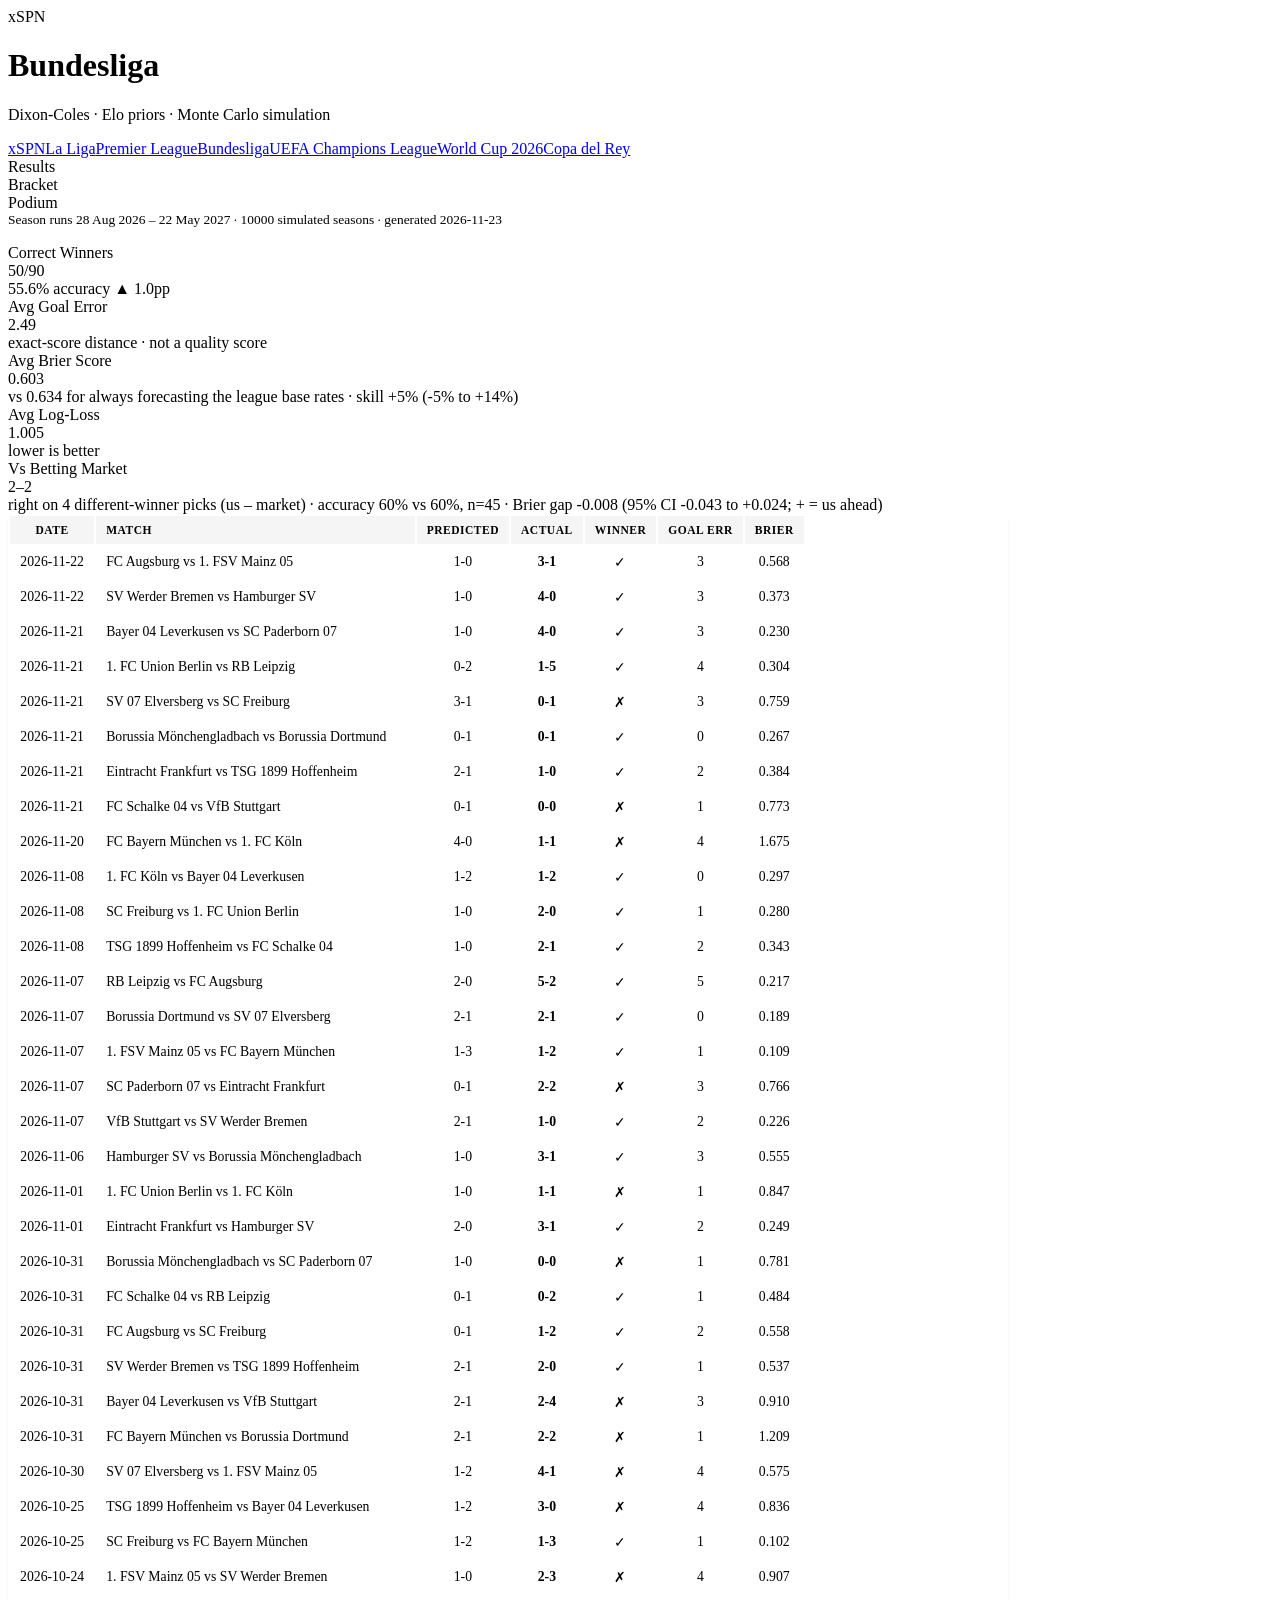
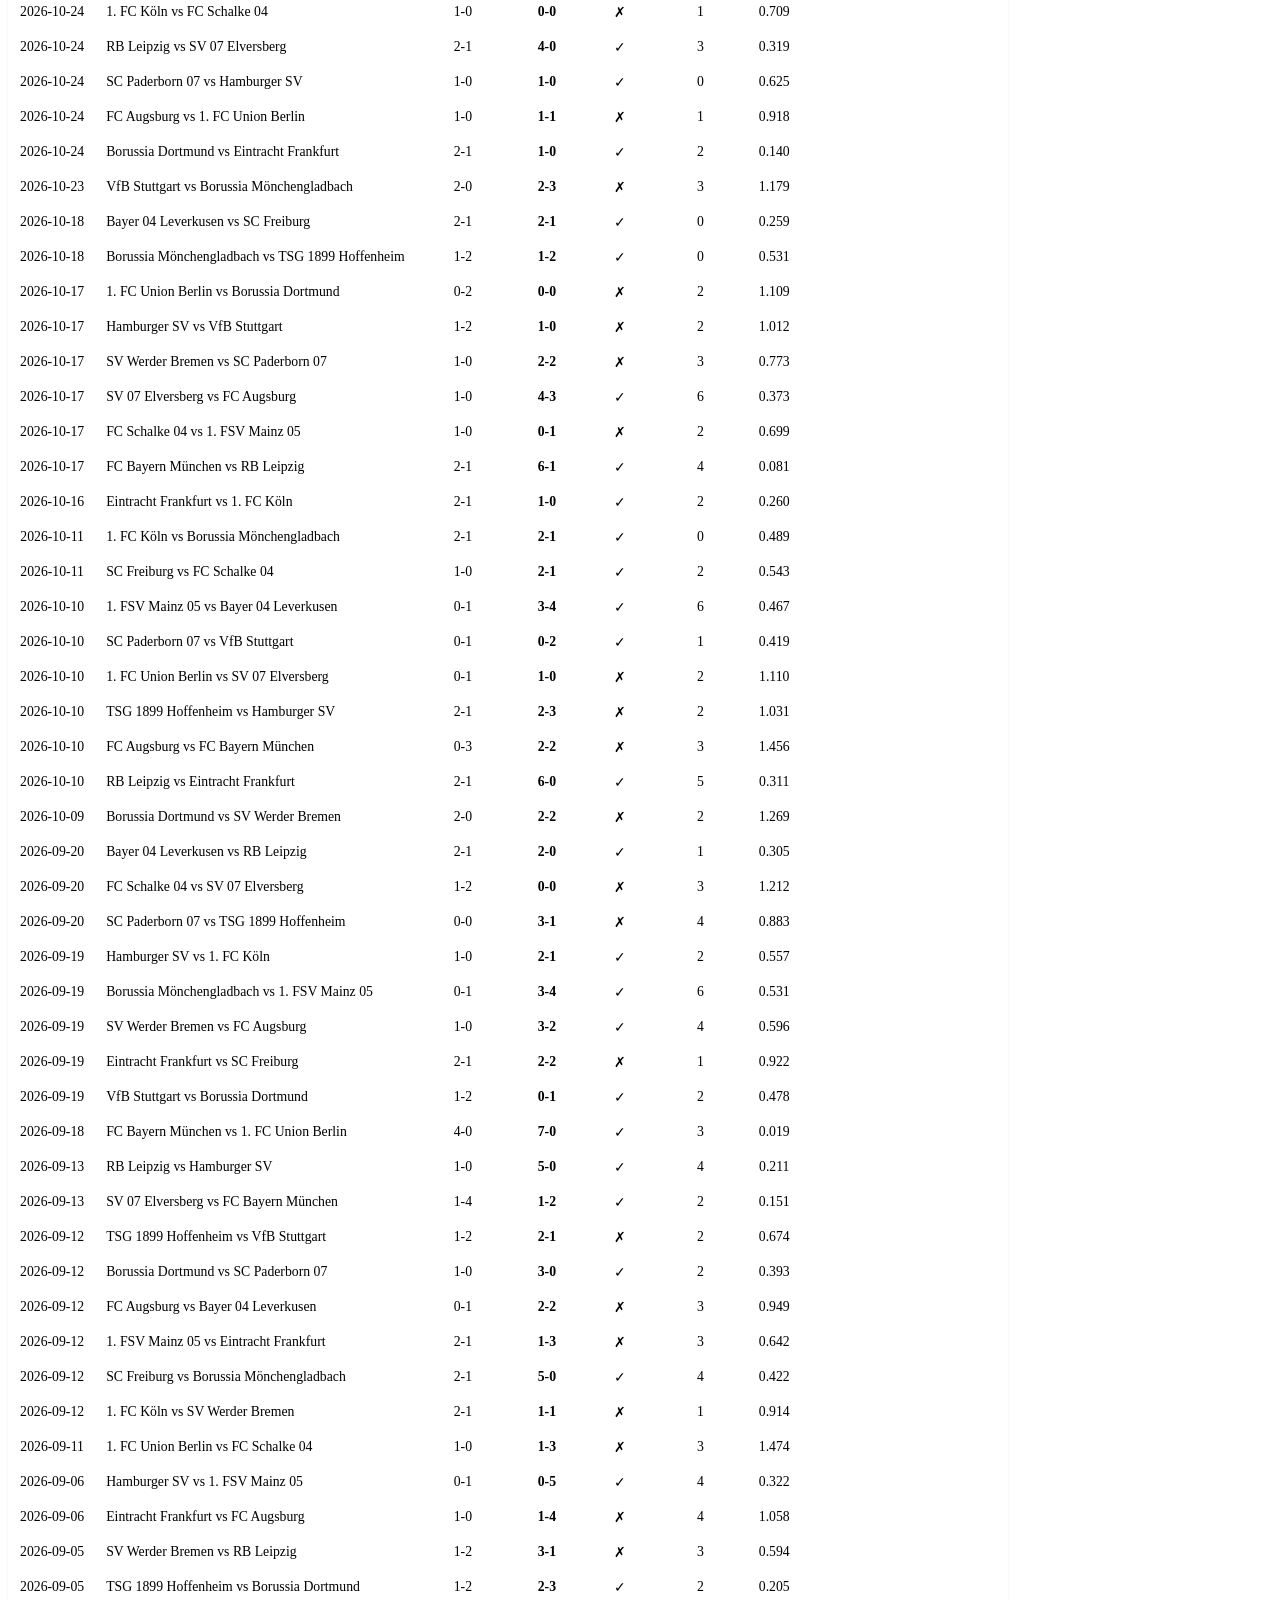
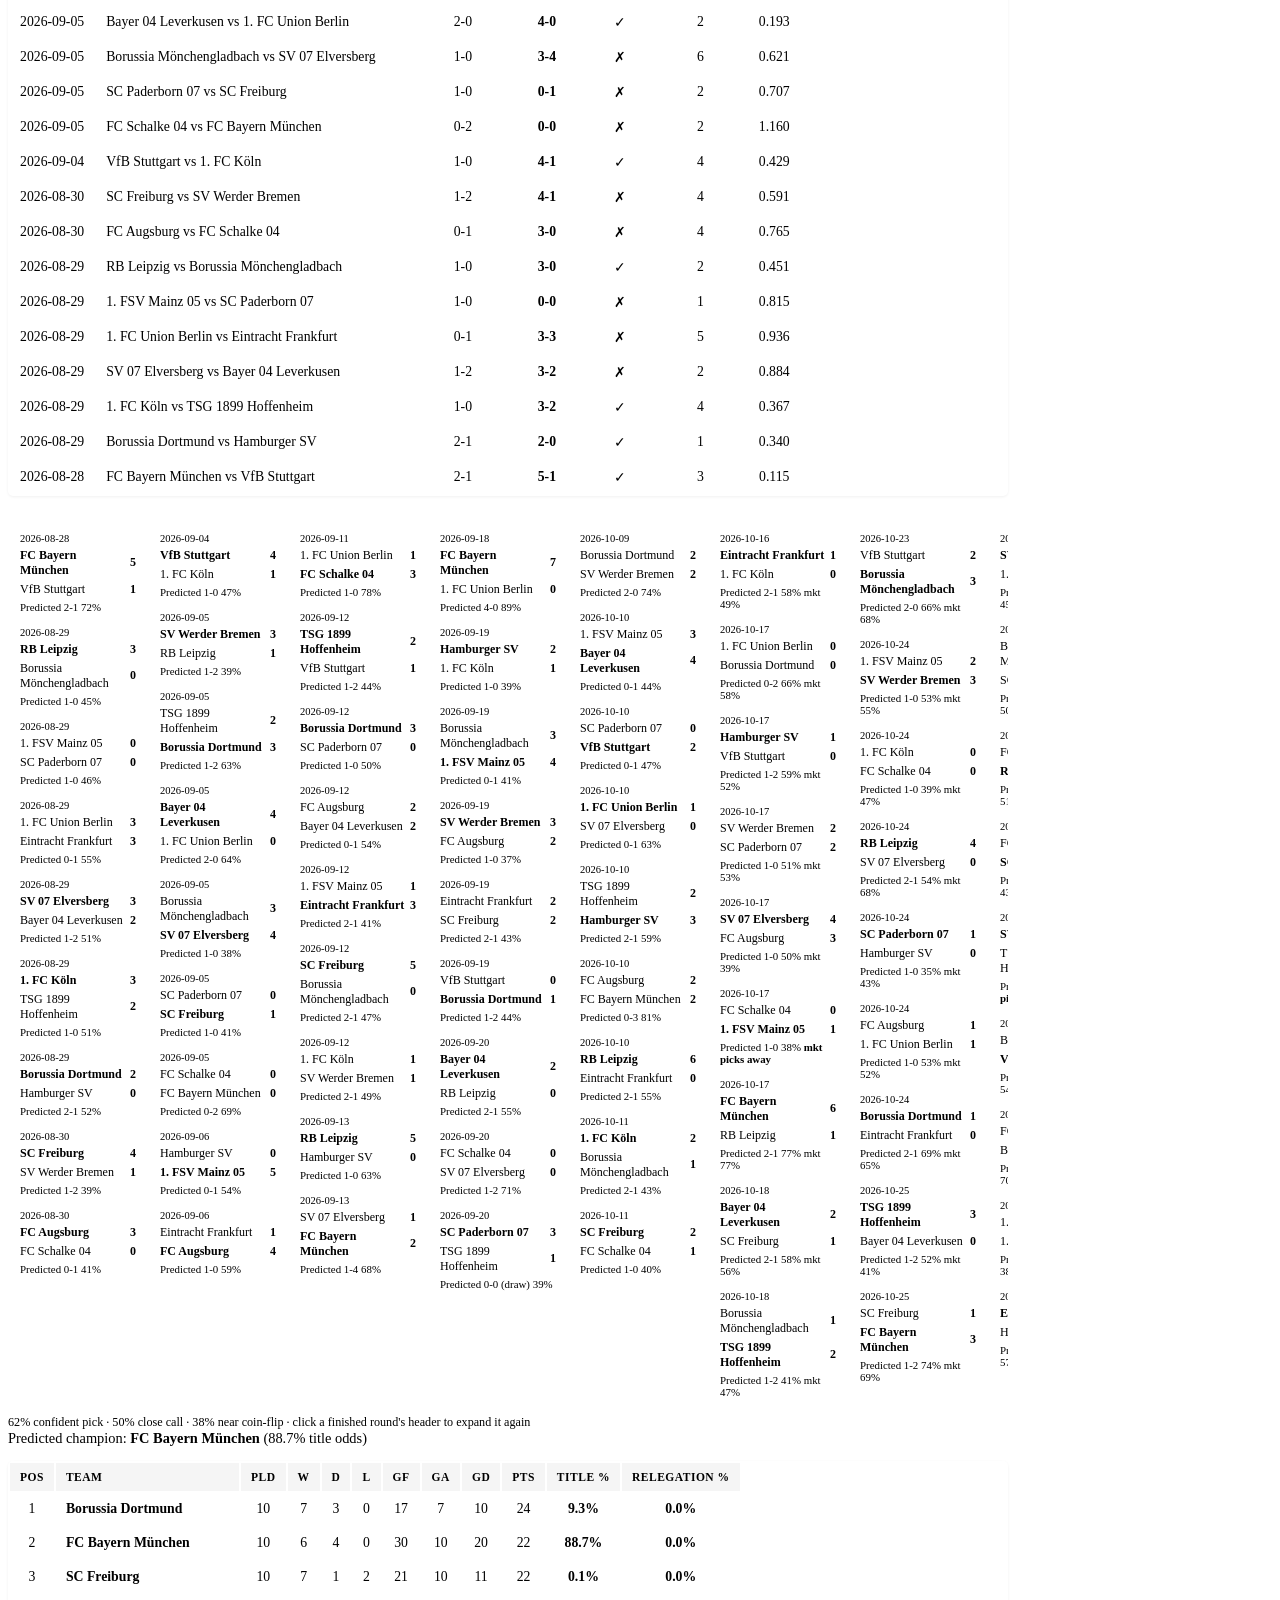
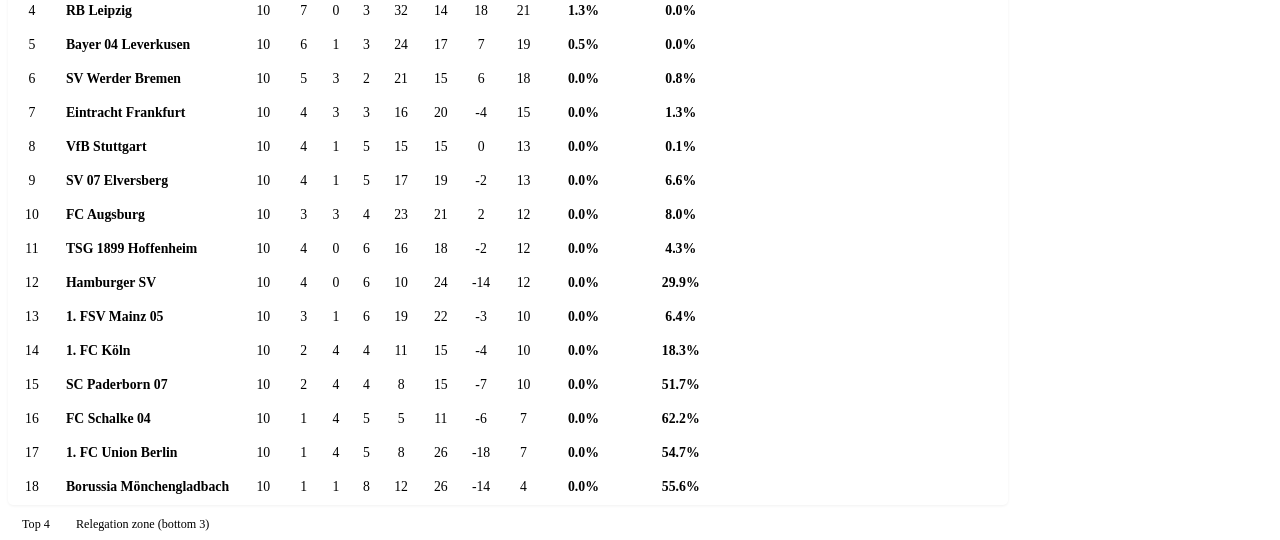
==== competitions/bundesliga/index.html @ 2b4303cc "Auto-update bundesliga: 2026-11-23" ====
<!DOCTYPE html>
<html lang="en">
<head>
<meta charset="UTF-8">
<meta name="viewport" content="width=device-width,initial-scale=1">
<title>Bundesliga</title>
<link rel="preconnect" href="https://fonts.googleapis.com">
<link href="https://fonts.googleapis.com/css2?family=Barlow:wght@400;500;600;700&display=swap" rel="stylesheet">
<link rel="stylesheet" href="/xSPN/assets/xspn.css">
<style>
/* Page-specific overrides of the shared chrome (assets/xspn.css), plus
   everything unique to this page's table/bracket/podium layout. */
.pane{max-width:1000px}
.season-note{color:var(--muted);font-size:.84rem;margin-bottom:16px}
.champ-line{color:var(--muted);font-size:.9rem;margin-bottom:14px}
.champ-line strong{color:var(--red)}
.empty-note{padding:24px;text-align:center;color:var(--hint);font-size:.88rem}
th{background:#f5f5f5;color:var(--muted);font-size:.72rem;text-transform:uppercase;letter-spacing:.5px;padding:8px 10px;text-align:center;border-bottom:2px solid var(--border)}
th:nth-child(2){text-align:left}
td{padding:8px 10px;border-bottom:1px solid var(--border);font-size:.86rem;text-align:center}
td:nth-child(2){text-align:left;font-weight:600}
tbody tr:last-child td{border-bottom:none}
tbody tr:hover td{background:#fafafa}
.standings-card,.results-card{background:var(--card);border:1px solid var(--border);border-radius:5px;box-shadow:0 1px 3px rgba(0,0,0,.06);overflow:hidden}
.standings-card tbody tr:nth-child(-n+4) td:nth-child(2){border-left:3px solid var(--win)}
.standings-card tbody tr:nth-last-child(-n+3) td:nth-child(2){border-left:3px solid var(--red)}
.odds{font-weight:600}
.legend{margin-top:12px;font-size:.76rem;color:var(--muted)}
.swatch{display:inline-block;width:10px;height:10px;margin-right:4px;border-radius:2px}
.hint{color:var(--hint) !important}
.center{text-align:center}
.strong{font-weight:700}
.results-card td:nth-child(2){font-weight:400}
.bracket-wrap{overflow-x:auto}
.bracket{display:flex;gap:0;min-width:860px}
.br-col{display:flex;flex-direction:column;flex:1;padding:0 5px;min-width:130px}
.br-title{text-align:center;font-size:.7rem;font-weight:600;color:#fff;text-transform:uppercase;letter-spacing:.8px;padding:6px 0;background:var(--red);border-radius:3px;margin-bottom:8px}
.br-matches{display:flex;flex-direction:column;gap:4px}
.bm{background:var(--card);border:1px solid var(--border);border-radius:3px;padding:5px 7px;font-size:.75rem}
.bm-date{font-size:.66rem;color:var(--hint);margin-bottom:2px}
.bm-t{display:flex;align-items:center;gap:3px;padding:2px 0}
.bm-t.win{color:var(--dark);font-weight:600}
.bm-t.lose{color:var(--hint)}
.bm-sc{margin-left:auto;font-weight:600}
.bm-pct{font-size:.68rem;color:var(--muted);padding-top:2px}
</style>
</head>
<body>
<header>
  <div class="xspn-logo">x<span>SPN</span></div>
  <div class="hdr-text">
    <h1>Bundesliga</h1>
    <p>Dixon-Coles &middot; Elo priors &middot; Monte Carlo simulation</p>
  </div>
</header>
<nav class="xspn-nav"><a href="/xSPN/">xSPN</a><a href="/xSPN/competitions/la_liga/">La Liga</a><a href="/xSPN/competitions/premier_league/">Premier League</a><a href="/xSPN/competitions/bundesliga/" class="active">Bundesliga</a><a href="/xSPN/competitions/champions_league/">UEFA Champions League</a><a href="/xSPN/competitions/world_cup_2026/">World Cup 2026</a><a href="/xSPN/competitions/copa_del_rey/">Copa del Rey</a></nav>
<div class="tabs" role="tablist" aria-label="Page sections">
  <div class="tab active" role="tab" id="tabbtn-results" aria-selected="true" aria-controls="tab-results" tabindex="0">Results</div>
  <div class="tab" role="tab" id="tabbtn-bracket" aria-selected="false" aria-controls="tab-bracket" tabindex="-1">Bracket</div>
  <div class="tab" role="tab" id="tabbtn-podium" aria-selected="false" aria-controls="tab-podium" tabindex="-1">Podium</div>
</div>
<div id="tab-results" class="pane active" role="tabpanel" aria-labelledby="tabbtn-results" tabindex="0">
  <div class="season-note">Season runs 28 Aug 2026 &ndash; 22 May 2027 &middot; 10000 simulated seasons &middot; generated 2026-11-23</div>
  <div class="acc-cards"><div class="acc-card"><div class="acc-lbl">Correct Winners</div><div class="acc-val">50/90</div><div class="acc-sub">55.6% accuracy <span class="acc-trend acc-trend-up" title="Change from the last matchday">&#9650; 1.0pp</span></div></div><div class="acc-card"><div class="acc-lbl">Avg Goal Error</div><div class="acc-val" style="color:var(--muted)">2.49</div><div class="acc-sub">exact-score distance &middot; not a quality score</div></div><div class="acc-card"><div class="acc-lbl">Avg Brier Score</div><div class="acc-val">0.603</div><div class="acc-sub">vs 0.634 for always forecasting the league base rates &middot; skill +5% (-5% to +14%)</div></div><div class="acc-card"><div class="acc-lbl">Avg Log-Loss</div><div class="acc-val">1.005</div><div class="acc-sub">lower is better</div></div><div class="acc-card"><div class="acc-lbl">Vs Betting Market</div><div class="acc-val">2&#8211;2</div><div class="acc-sub">right on 4 different-winner picks (us &#8211; market) &middot; accuracy 60% vs 60%, n=45 &middot; Brier gap -0.008 (95% CI -0.043 to +0.024; + = us ahead)</div></div></div>
  <div class="results-card">
  <table>
    <thead><tr><th>Date</th><th>Match</th><th>Predicted</th><th>Actual</th><th>Winner</th><th>Goal&nbsp;Err</th><th>Brier</th></tr></thead>
    <tbody>
<tr><td class="hint">2026-11-22</td><td>FC Augsburg <span class="hint">vs</span> 1. FSV Mainz 05</td><td class="center hint">1-0</td><td class="center strong">3-1</td><td class="center"><span class="res-ok">&#10003;</span></td><td class="center hint" title="Exact-score distance |predicted − actual| — not a quality score; see Correct Winner / Brier for call quality">3</td><td class="center hint">0.568</td></tr>
<tr><td class="hint">2026-11-22</td><td>SV Werder Bremen <span class="hint">vs</span> Hamburger SV</td><td class="center hint">1-0</td><td class="center strong">4-0</td><td class="center"><span class="res-ok">&#10003;</span></td><td class="center hint" title="Exact-score distance |predicted − actual| — not a quality score; see Correct Winner / Brier for call quality">3</td><td class="center hint">0.373</td></tr>
<tr><td class="hint">2026-11-21</td><td>Bayer 04 Leverkusen <span class="hint">vs</span> SC Paderborn 07</td><td class="center hint">1-0</td><td class="center strong">4-0</td><td class="center"><span class="res-ok">&#10003;</span></td><td class="center hint" title="Exact-score distance |predicted − actual| — not a quality score; see Correct Winner / Brier for call quality">3</td><td class="center hint">0.230</td></tr>
<tr><td class="hint">2026-11-21</td><td>1. FC Union Berlin <span class="hint">vs</span> RB Leipzig</td><td class="center hint">0-2</td><td class="center strong">1-5</td><td class="center"><span class="res-ok">&#10003;</span></td><td class="center hint" title="Exact-score distance |predicted − actual| — not a quality score; see Correct Winner / Brier for call quality">4</td><td class="center hint">0.304</td></tr>
<tr><td class="hint">2026-11-21</td><td>SV 07 Elversberg <span class="hint">vs</span> SC Freiburg</td><td class="center hint">3-1</td><td class="center strong">0-1</td><td class="center"><span class="res-err">&#10007;</span></td><td class="center hint" title="Exact-score distance |predicted − actual| — not a quality score; see Correct Winner / Brier for call quality">3</td><td class="center hint">0.759</td></tr>
<tr><td class="hint">2026-11-21</td><td>Borussia Mönchengladbach <span class="hint">vs</span> Borussia Dortmund</td><td class="center hint">0-1</td><td class="center strong">0-1</td><td class="center"><span class="res-ok">&#10003;</span></td><td class="center hint" title="Exact-score distance |predicted − actual| — not a quality score; see Correct Winner / Brier for call quality">0</td><td class="center hint">0.267</td></tr>
<tr><td class="hint">2026-11-21</td><td>Eintracht Frankfurt <span class="hint">vs</span> TSG 1899 Hoffenheim</td><td class="center hint">2-1</td><td class="center strong">1-0</td><td class="center"><span class="res-ok">&#10003;</span></td><td class="center hint" title="Exact-score distance |predicted − actual| — not a quality score; see Correct Winner / Brier for call quality">2</td><td class="center hint">0.384</td></tr>
<tr><td class="hint">2026-11-21</td><td>FC Schalke 04 <span class="hint">vs</span> VfB Stuttgart</td><td class="center hint">0-1</td><td class="center strong">0-0</td><td class="center"><span class="res-err">&#10007;</span></td><td class="center hint" title="Exact-score distance |predicted − actual| — not a quality score; see Correct Winner / Brier for call quality">1</td><td class="center hint">0.773</td></tr>
<tr><td class="hint">2026-11-20</td><td>FC Bayern München <span class="hint">vs</span> 1. FC Köln</td><td class="center hint">4-0</td><td class="center strong">1-1</td><td class="center"><span class="res-err">&#10007;</span></td><td class="center hint" title="Exact-score distance |predicted − actual| — not a quality score; see Correct Winner / Brier for call quality">4</td><td class="center hint">1.675</td></tr>
<tr><td class="hint">2026-11-08</td><td>1. FC Köln <span class="hint">vs</span> Bayer 04 Leverkusen</td><td class="center hint">1-2</td><td class="center strong">1-2</td><td class="center"><span class="res-ok">&#10003;</span></td><td class="center hint" title="Exact-score distance |predicted − actual| — not a quality score; see Correct Winner / Brier for call quality">0</td><td class="center hint">0.297</td></tr>
<tr><td class="hint">2026-11-08</td><td>SC Freiburg <span class="hint">vs</span> 1. FC Union Berlin</td><td class="center hint">1-0</td><td class="center strong">2-0</td><td class="center"><span class="res-ok">&#10003;</span></td><td class="center hint" title="Exact-score distance |predicted − actual| — not a quality score; see Correct Winner / Brier for call quality">1</td><td class="center hint">0.280</td></tr>
<tr><td class="hint">2026-11-08</td><td>TSG 1899 Hoffenheim <span class="hint">vs</span> FC Schalke 04</td><td class="center hint">1-0</td><td class="center strong">2-1</td><td class="center"><span class="res-ok">&#10003;</span></td><td class="center hint" title="Exact-score distance |predicted − actual| — not a quality score; see Correct Winner / Brier for call quality">2</td><td class="center hint">0.343</td></tr>
<tr><td class="hint">2026-11-07</td><td>RB Leipzig <span class="hint">vs</span> FC Augsburg</td><td class="center hint">2-0</td><td class="center strong">5-2</td><td class="center"><span class="res-ok">&#10003;</span></td><td class="center hint" title="Exact-score distance |predicted − actual| — not a quality score; see Correct Winner / Brier for call quality">5</td><td class="center hint">0.217</td></tr>
<tr><td class="hint">2026-11-07</td><td>Borussia Dortmund <span class="hint">vs</span> SV 07 Elversberg</td><td class="center hint">2-1</td><td class="center strong">2-1</td><td class="center"><span class="res-ok">&#10003;</span></td><td class="center hint" title="Exact-score distance |predicted − actual| — not a quality score; see Correct Winner / Brier for call quality">0</td><td class="center hint">0.189</td></tr>
<tr><td class="hint">2026-11-07</td><td>1. FSV Mainz 05 <span class="hint">vs</span> FC Bayern München</td><td class="center hint">1-3</td><td class="center strong">1-2</td><td class="center"><span class="res-ok">&#10003;</span></td><td class="center hint" title="Exact-score distance |predicted − actual| — not a quality score; see Correct Winner / Brier for call quality">1</td><td class="center hint">0.109</td></tr>
<tr><td class="hint">2026-11-07</td><td>SC Paderborn 07 <span class="hint">vs</span> Eintracht Frankfurt</td><td class="center hint">0-1</td><td class="center strong">2-2</td><td class="center"><span class="res-err">&#10007;</span></td><td class="center hint" title="Exact-score distance |predicted − actual| — not a quality score; see Correct Winner / Brier for call quality">3</td><td class="center hint">0.766</td></tr>
<tr><td class="hint">2026-11-07</td><td>VfB Stuttgart <span class="hint">vs</span> SV Werder Bremen</td><td class="center hint">2-1</td><td class="center strong">1-0</td><td class="center"><span class="res-ok">&#10003;</span></td><td class="center hint" title="Exact-score distance |predicted − actual| — not a quality score; see Correct Winner / Brier for call quality">2</td><td class="center hint">0.226</td></tr>
<tr><td class="hint">2026-11-06</td><td>Hamburger SV <span class="hint">vs</span> Borussia Mönchengladbach</td><td class="center hint">1-0</td><td class="center strong">3-1</td><td class="center"><span class="res-ok">&#10003;</span></td><td class="center hint" title="Exact-score distance |predicted − actual| — not a quality score; see Correct Winner / Brier for call quality">3</td><td class="center hint">0.555</td></tr>
<tr><td class="hint">2026-11-01</td><td>1. FC Union Berlin <span class="hint">vs</span> 1. FC Köln</td><td class="center hint">1-0</td><td class="center strong">1-1</td><td class="center"><span class="res-err">&#10007;</span></td><td class="center hint" title="Exact-score distance |predicted − actual| — not a quality score; see Correct Winner / Brier for call quality">1</td><td class="center hint">0.847</td></tr>
<tr><td class="hint">2026-11-01</td><td>Eintracht Frankfurt <span class="hint">vs</span> Hamburger SV</td><td class="center hint">2-0</td><td class="center strong">3-1</td><td class="center"><span class="res-ok">&#10003;</span></td><td class="center hint" title="Exact-score distance |predicted − actual| — not a quality score; see Correct Winner / Brier for call quality">2</td><td class="center hint">0.249</td></tr>
<tr><td class="hint">2026-10-31</td><td>Borussia Mönchengladbach <span class="hint">vs</span> SC Paderborn 07</td><td class="center hint">1-0</td><td class="center strong">0-0</td><td class="center"><span class="res-err">&#10007;</span></td><td class="center hint" title="Exact-score distance |predicted − actual| — not a quality score; see Correct Winner / Brier for call quality">1</td><td class="center hint">0.781</td></tr>
<tr><td class="hint">2026-10-31</td><td>FC Schalke 04 <span class="hint">vs</span> RB Leipzig</td><td class="center hint">0-1</td><td class="center strong">0-2</td><td class="center"><span class="res-ok">&#10003;</span></td><td class="center hint" title="Exact-score distance |predicted − actual| — not a quality score; see Correct Winner / Brier for call quality">1</td><td class="center hint">0.484</td></tr>
<tr><td class="hint">2026-10-31</td><td>FC Augsburg <span class="hint">vs</span> SC Freiburg</td><td class="center hint">0-1</td><td class="center strong">1-2</td><td class="center"><span class="res-ok">&#10003;</span></td><td class="center hint" title="Exact-score distance |predicted − actual| — not a quality score; see Correct Winner / Brier for call quality">2</td><td class="center hint">0.558</td></tr>
<tr><td class="hint">2026-10-31</td><td>SV Werder Bremen <span class="hint">vs</span> TSG 1899 Hoffenheim</td><td class="center hint">2-1</td><td class="center strong">2-0</td><td class="center"><span class="res-ok">&#10003;</span></td><td class="center hint" title="Exact-score distance |predicted − actual| — not a quality score; see Correct Winner / Brier for call quality">1</td><td class="center hint">0.537</td></tr>
<tr><td class="hint">2026-10-31</td><td>Bayer 04 Leverkusen <span class="hint">vs</span> VfB Stuttgart</td><td class="center hint">2-1</td><td class="center strong">2-4</td><td class="center"><span class="res-err">&#10007;</span></td><td class="center hint" title="Exact-score distance |predicted − actual| — not a quality score; see Correct Winner / Brier for call quality">3</td><td class="center hint">0.910</td></tr>
<tr><td class="hint">2026-10-31</td><td>FC Bayern München <span class="hint">vs</span> Borussia Dortmund</td><td class="center hint">2-1</td><td class="center strong">2-2</td><td class="center"><span class="res-err">&#10007;</span></td><td class="center hint" title="Exact-score distance |predicted − actual| — not a quality score; see Correct Winner / Brier for call quality">1</td><td class="center hint">1.209</td></tr>
<tr><td class="hint">2026-10-30</td><td>SV 07 Elversberg <span class="hint">vs</span> 1. FSV Mainz 05</td><td class="center hint">1-2</td><td class="center strong">4-1</td><td class="center"><span class="res-err">&#10007;</span></td><td class="center hint" title="Exact-score distance |predicted − actual| — not a quality score; see Correct Winner / Brier for call quality">4</td><td class="center hint">0.575</td></tr>
<tr><td class="hint">2026-10-25</td><td>TSG 1899 Hoffenheim <span class="hint">vs</span> Bayer 04 Leverkusen</td><td class="center hint">1-2</td><td class="center strong">3-0</td><td class="center"><span class="res-err">&#10007;</span></td><td class="center hint" title="Exact-score distance |predicted − actual| — not a quality score; see Correct Winner / Brier for call quality">4</td><td class="center hint">0.836</td></tr>
<tr><td class="hint">2026-10-25</td><td>SC Freiburg <span class="hint">vs</span> FC Bayern München</td><td class="center hint">1-2</td><td class="center strong">1-3</td><td class="center"><span class="res-ok">&#10003;</span></td><td class="center hint" title="Exact-score distance |predicted − actual| — not a quality score; see Correct Winner / Brier for call quality">1</td><td class="center hint">0.102</td></tr>
<tr><td class="hint">2026-10-24</td><td>1. FSV Mainz 05 <span class="hint">vs</span> SV Werder Bremen</td><td class="center hint">1-0</td><td class="center strong">2-3</td><td class="center"><span class="res-err">&#10007;</span></td><td class="center hint" title="Exact-score distance |predicted − actual| — not a quality score; see Correct Winner / Brier for call quality">4</td><td class="center hint">0.907</td></tr>
<tr><td class="hint">2026-10-24</td><td>1. FC Köln <span class="hint">vs</span> FC Schalke 04</td><td class="center hint">1-0</td><td class="center strong">0-0</td><td class="center"><span class="res-err">&#10007;</span></td><td class="center hint" title="Exact-score distance |predicted − actual| — not a quality score; see Correct Winner / Brier for call quality">1</td><td class="center hint">0.709</td></tr>
<tr><td class="hint">2026-10-24</td><td>RB Leipzig <span class="hint">vs</span> SV 07 Elversberg</td><td class="center hint">2-1</td><td class="center strong">4-0</td><td class="center"><span class="res-ok">&#10003;</span></td><td class="center hint" title="Exact-score distance |predicted − actual| — not a quality score; see Correct Winner / Brier for call quality">3</td><td class="center hint">0.319</td></tr>
<tr><td class="hint">2026-10-24</td><td>SC Paderborn 07 <span class="hint">vs</span> Hamburger SV</td><td class="center hint">1-0</td><td class="center strong">1-0</td><td class="center"><span class="res-ok">&#10003;</span></td><td class="center hint" title="Exact-score distance |predicted − actual| — not a quality score; see Correct Winner / Brier for call quality">0</td><td class="center hint">0.625</td></tr>
<tr><td class="hint">2026-10-24</td><td>FC Augsburg <span class="hint">vs</span> 1. FC Union Berlin</td><td class="center hint">1-0</td><td class="center strong">1-1</td><td class="center"><span class="res-err">&#10007;</span></td><td class="center hint" title="Exact-score distance |predicted − actual| — not a quality score; see Correct Winner / Brier for call quality">1</td><td class="center hint">0.918</td></tr>
<tr><td class="hint">2026-10-24</td><td>Borussia Dortmund <span class="hint">vs</span> Eintracht Frankfurt</td><td class="center hint">2-1</td><td class="center strong">1-0</td><td class="center"><span class="res-ok">&#10003;</span></td><td class="center hint" title="Exact-score distance |predicted − actual| — not a quality score; see Correct Winner / Brier for call quality">2</td><td class="center hint">0.140</td></tr>
<tr><td class="hint">2026-10-23</td><td>VfB Stuttgart <span class="hint">vs</span> Borussia Mönchengladbach</td><td class="center hint">2-0</td><td class="center strong">2-3</td><td class="center"><span class="res-err">&#10007;</span></td><td class="center hint" title="Exact-score distance |predicted − actual| — not a quality score; see Correct Winner / Brier for call quality">3</td><td class="center hint">1.179</td></tr>
<tr><td class="hint">2026-10-18</td><td>Bayer 04 Leverkusen <span class="hint">vs</span> SC Freiburg</td><td class="center hint">2-1</td><td class="center strong">2-1</td><td class="center"><span class="res-ok">&#10003;</span></td><td class="center hint" title="Exact-score distance |predicted − actual| — not a quality score; see Correct Winner / Brier for call quality">0</td><td class="center hint">0.259</td></tr>
<tr><td class="hint">2026-10-18</td><td>Borussia Mönchengladbach <span class="hint">vs</span> TSG 1899 Hoffenheim</td><td class="center hint">1-2</td><td class="center strong">1-2</td><td class="center"><span class="res-ok">&#10003;</span></td><td class="center hint" title="Exact-score distance |predicted − actual| — not a quality score; see Correct Winner / Brier for call quality">0</td><td class="center hint">0.531</td></tr>
<tr><td class="hint">2026-10-17</td><td>1. FC Union Berlin <span class="hint">vs</span> Borussia Dortmund</td><td class="center hint">0-2</td><td class="center strong">0-0</td><td class="center"><span class="res-err">&#10007;</span></td><td class="center hint" title="Exact-score distance |predicted − actual| — not a quality score; see Correct Winner / Brier for call quality">2</td><td class="center hint">1.109</td></tr>
<tr><td class="hint">2026-10-17</td><td>Hamburger SV <span class="hint">vs</span> VfB Stuttgart</td><td class="center hint">1-2</td><td class="center strong">1-0</td><td class="center"><span class="res-err">&#10007;</span></td><td class="center hint" title="Exact-score distance |predicted − actual| — not a quality score; see Correct Winner / Brier for call quality">2</td><td class="center hint">1.012</td></tr>
<tr><td class="hint">2026-10-17</td><td>SV Werder Bremen <span class="hint">vs</span> SC Paderborn 07</td><td class="center hint">1-0</td><td class="center strong">2-2</td><td class="center"><span class="res-err">&#10007;</span></td><td class="center hint" title="Exact-score distance |predicted − actual| — not a quality score; see Correct Winner / Brier for call quality">3</td><td class="center hint">0.773</td></tr>
<tr><td class="hint">2026-10-17</td><td>SV 07 Elversberg <span class="hint">vs</span> FC Augsburg</td><td class="center hint">1-0</td><td class="center strong">4-3</td><td class="center"><span class="res-ok">&#10003;</span></td><td class="center hint" title="Exact-score distance |predicted − actual| — not a quality score; see Correct Winner / Brier for call quality">6</td><td class="center hint">0.373</td></tr>
<tr><td class="hint">2026-10-17</td><td>FC Schalke 04 <span class="hint">vs</span> 1. FSV Mainz 05</td><td class="center hint">1-0</td><td class="center strong">0-1</td><td class="center"><span class="res-err">&#10007;</span></td><td class="center hint" title="Exact-score distance |predicted − actual| — not a quality score; see Correct Winner / Brier for call quality">2</td><td class="center hint">0.699</td></tr>
<tr><td class="hint">2026-10-17</td><td>FC Bayern München <span class="hint">vs</span> RB Leipzig</td><td class="center hint">2-1</td><td class="center strong">6-1</td><td class="center"><span class="res-ok">&#10003;</span></td><td class="center hint" title="Exact-score distance |predicted − actual| — not a quality score; see Correct Winner / Brier for call quality">4</td><td class="center hint">0.081</td></tr>
<tr><td class="hint">2026-10-16</td><td>Eintracht Frankfurt <span class="hint">vs</span> 1. FC Köln</td><td class="center hint">2-1</td><td class="center strong">1-0</td><td class="center"><span class="res-ok">&#10003;</span></td><td class="center hint" title="Exact-score distance |predicted − actual| — not a quality score; see Correct Winner / Brier for call quality">2</td><td class="center hint">0.260</td></tr>
<tr><td class="hint">2026-10-11</td><td>1. FC Köln <span class="hint">vs</span> Borussia Mönchengladbach</td><td class="center hint">2-1</td><td class="center strong">2-1</td><td class="center"><span class="res-ok">&#10003;</span></td><td class="center hint" title="Exact-score distance |predicted − actual| — not a quality score; see Correct Winner / Brier for call quality">0</td><td class="center hint">0.489</td></tr>
<tr><td class="hint">2026-10-11</td><td>SC Freiburg <span class="hint">vs</span> FC Schalke 04</td><td class="center hint">1-0</td><td class="center strong">2-1</td><td class="center"><span class="res-ok">&#10003;</span></td><td class="center hint" title="Exact-score distance |predicted − actual| — not a quality score; see Correct Winner / Brier for call quality">2</td><td class="center hint">0.543</td></tr>
<tr><td class="hint">2026-10-10</td><td>1. FSV Mainz 05 <span class="hint">vs</span> Bayer 04 Leverkusen</td><td class="center hint">0-1</td><td class="center strong">3-4</td><td class="center"><span class="res-ok">&#10003;</span></td><td class="center hint" title="Exact-score distance |predicted − actual| — not a quality score; see Correct Winner / Brier for call quality">6</td><td class="center hint">0.467</td></tr>
<tr><td class="hint">2026-10-10</td><td>SC Paderborn 07 <span class="hint">vs</span> VfB Stuttgart</td><td class="center hint">0-1</td><td class="center strong">0-2</td><td class="center"><span class="res-ok">&#10003;</span></td><td class="center hint" title="Exact-score distance |predicted − actual| — not a quality score; see Correct Winner / Brier for call quality">1</td><td class="center hint">0.419</td></tr>
<tr><td class="hint">2026-10-10</td><td>1. FC Union Berlin <span class="hint">vs</span> SV 07 Elversberg</td><td class="center hint">0-1</td><td class="center strong">1-0</td><td class="center"><span class="res-err">&#10007;</span></td><td class="center hint" title="Exact-score distance |predicted − actual| — not a quality score; see Correct Winner / Brier for call quality">2</td><td class="center hint">1.110</td></tr>
<tr><td class="hint">2026-10-10</td><td>TSG 1899 Hoffenheim <span class="hint">vs</span> Hamburger SV</td><td class="center hint">2-1</td><td class="center strong">2-3</td><td class="center"><span class="res-err">&#10007;</span></td><td class="center hint" title="Exact-score distance |predicted − actual| — not a quality score; see Correct Winner / Brier for call quality">2</td><td class="center hint">1.031</td></tr>
<tr><td class="hint">2026-10-10</td><td>FC Augsburg <span class="hint">vs</span> FC Bayern München</td><td class="center hint">0-3</td><td class="center strong">2-2</td><td class="center"><span class="res-err">&#10007;</span></td><td class="center hint" title="Exact-score distance |predicted − actual| — not a quality score; see Correct Winner / Brier for call quality">3</td><td class="center hint">1.456</td></tr>
<tr><td class="hint">2026-10-10</td><td>RB Leipzig <span class="hint">vs</span> Eintracht Frankfurt</td><td class="center hint">2-1</td><td class="center strong">6-0</td><td class="center"><span class="res-ok">&#10003;</span></td><td class="center hint" title="Exact-score distance |predicted − actual| — not a quality score; see Correct Winner / Brier for call quality">5</td><td class="center hint">0.311</td></tr>
<tr><td class="hint">2026-10-09</td><td>Borussia Dortmund <span class="hint">vs</span> SV Werder Bremen</td><td class="center hint">2-0</td><td class="center strong">2-2</td><td class="center"><span class="res-err">&#10007;</span></td><td class="center hint" title="Exact-score distance |predicted − actual| — not a quality score; see Correct Winner / Brier for call quality">2</td><td class="center hint">1.269</td></tr>
<tr><td class="hint">2026-09-20</td><td>Bayer 04 Leverkusen <span class="hint">vs</span> RB Leipzig</td><td class="center hint">2-1</td><td class="center strong">2-0</td><td class="center"><span class="res-ok">&#10003;</span></td><td class="center hint" title="Exact-score distance |predicted − actual| — not a quality score; see Correct Winner / Brier for call quality">1</td><td class="center hint">0.305</td></tr>
<tr><td class="hint">2026-09-20</td><td>FC Schalke 04 <span class="hint">vs</span> SV 07 Elversberg</td><td class="center hint">1-2</td><td class="center strong">0-0</td><td class="center"><span class="res-err">&#10007;</span></td><td class="center hint" title="Exact-score distance |predicted − actual| — not a quality score; see Correct Winner / Brier for call quality">3</td><td class="center hint">1.212</td></tr>
<tr><td class="hint">2026-09-20</td><td>SC Paderborn 07 <span class="hint">vs</span> TSG 1899 Hoffenheim</td><td class="center hint">0-0</td><td class="center strong">3-1</td><td class="center"><span class="res-err">&#10007;</span></td><td class="center hint" title="Exact-score distance |predicted − actual| — not a quality score; see Correct Winner / Brier for call quality">4</td><td class="center hint">0.883</td></tr>
<tr><td class="hint">2026-09-19</td><td>Hamburger SV <span class="hint">vs</span> 1. FC Köln</td><td class="center hint">1-0</td><td class="center strong">2-1</td><td class="center"><span class="res-ok">&#10003;</span></td><td class="center hint" title="Exact-score distance |predicted − actual| — not a quality score; see Correct Winner / Brier for call quality">2</td><td class="center hint">0.557</td></tr>
<tr><td class="hint">2026-09-19</td><td>Borussia Mönchengladbach <span class="hint">vs</span> 1. FSV Mainz 05</td><td class="center hint">0-1</td><td class="center strong">3-4</td><td class="center"><span class="res-ok">&#10003;</span></td><td class="center hint" title="Exact-score distance |predicted − actual| — not a quality score; see Correct Winner / Brier for call quality">6</td><td class="center hint">0.531</td></tr>
<tr><td class="hint">2026-09-19</td><td>SV Werder Bremen <span class="hint">vs</span> FC Augsburg</td><td class="center hint">1-0</td><td class="center strong">3-2</td><td class="center"><span class="res-ok">&#10003;</span></td><td class="center hint" title="Exact-score distance |predicted − actual| — not a quality score; see Correct Winner / Brier for call quality">4</td><td class="center hint">0.596</td></tr>
<tr><td class="hint">2026-09-19</td><td>Eintracht Frankfurt <span class="hint">vs</span> SC Freiburg</td><td class="center hint">2-1</td><td class="center strong">2-2</td><td class="center"><span class="res-err">&#10007;</span></td><td class="center hint" title="Exact-score distance |predicted − actual| — not a quality score; see Correct Winner / Brier for call quality">1</td><td class="center hint">0.922</td></tr>
<tr><td class="hint">2026-09-19</td><td>VfB Stuttgart <span class="hint">vs</span> Borussia Dortmund</td><td class="center hint">1-2</td><td class="center strong">0-1</td><td class="center"><span class="res-ok">&#10003;</span></td><td class="center hint" title="Exact-score distance |predicted − actual| — not a quality score; see Correct Winner / Brier for call quality">2</td><td class="center hint">0.478</td></tr>
<tr><td class="hint">2026-09-18</td><td>FC Bayern München <span class="hint">vs</span> 1. FC Union Berlin</td><td class="center hint">4-0</td><td class="center strong">7-0</td><td class="center"><span class="res-ok">&#10003;</span></td><td class="center hint" title="Exact-score distance |predicted − actual| — not a quality score; see Correct Winner / Brier for call quality">3</td><td class="center hint">0.019</td></tr>
<tr><td class="hint">2026-09-13</td><td>RB Leipzig <span class="hint">vs</span> Hamburger SV</td><td class="center hint">1-0</td><td class="center strong">5-0</td><td class="center"><span class="res-ok">&#10003;</span></td><td class="center hint" title="Exact-score distance |predicted − actual| — not a quality score; see Correct Winner / Brier for call quality">4</td><td class="center hint">0.211</td></tr>
<tr><td class="hint">2026-09-13</td><td>SV 07 Elversberg <span class="hint">vs</span> FC Bayern München</td><td class="center hint">1-4</td><td class="center strong">1-2</td><td class="center"><span class="res-ok">&#10003;</span></td><td class="center hint" title="Exact-score distance |predicted − actual| — not a quality score; see Correct Winner / Brier for call quality">2</td><td class="center hint">0.151</td></tr>
<tr><td class="hint">2026-09-12</td><td>TSG 1899 Hoffenheim <span class="hint">vs</span> VfB Stuttgart</td><td class="center hint">1-2</td><td class="center strong">2-1</td><td class="center"><span class="res-err">&#10007;</span></td><td class="center hint" title="Exact-score distance |predicted − actual| — not a quality score; see Correct Winner / Brier for call quality">2</td><td class="center hint">0.674</td></tr>
<tr><td class="hint">2026-09-12</td><td>Borussia Dortmund <span class="hint">vs</span> SC Paderborn 07</td><td class="center hint">1-0</td><td class="center strong">3-0</td><td class="center"><span class="res-ok">&#10003;</span></td><td class="center hint" title="Exact-score distance |predicted − actual| — not a quality score; see Correct Winner / Brier for call quality">2</td><td class="center hint">0.393</td></tr>
<tr><td class="hint">2026-09-12</td><td>FC Augsburg <span class="hint">vs</span> Bayer 04 Leverkusen</td><td class="center hint">0-1</td><td class="center strong">2-2</td><td class="center"><span class="res-err">&#10007;</span></td><td class="center hint" title="Exact-score distance |predicted − actual| — not a quality score; see Correct Winner / Brier for call quality">3</td><td class="center hint">0.949</td></tr>
<tr><td class="hint">2026-09-12</td><td>1. FSV Mainz 05 <span class="hint">vs</span> Eintracht Frankfurt</td><td class="center hint">2-1</td><td class="center strong">1-3</td><td class="center"><span class="res-err">&#10007;</span></td><td class="center hint" title="Exact-score distance |predicted − actual| — not a quality score; see Correct Winner / Brier for call quality">3</td><td class="center hint">0.642</td></tr>
<tr><td class="hint">2026-09-12</td><td>SC Freiburg <span class="hint">vs</span> Borussia Mönchengladbach</td><td class="center hint">2-1</td><td class="center strong">5-0</td><td class="center"><span class="res-ok">&#10003;</span></td><td class="center hint" title="Exact-score distance |predicted − actual| — not a quality score; see Correct Winner / Brier for call quality">4</td><td class="center hint">0.422</td></tr>
<tr><td class="hint">2026-09-12</td><td>1. FC Köln <span class="hint">vs</span> SV Werder Bremen</td><td class="center hint">2-1</td><td class="center strong">1-1</td><td class="center"><span class="res-err">&#10007;</span></td><td class="center hint" title="Exact-score distance |predicted − actual| — not a quality score; see Correct Winner / Brier for call quality">1</td><td class="center hint">0.914</td></tr>
<tr><td class="hint">2026-09-11</td><td>1. FC Union Berlin <span class="hint">vs</span> FC Schalke 04</td><td class="center hint">1-0</td><td class="center strong">1-3</td><td class="center"><span class="res-err">&#10007;</span></td><td class="center hint" title="Exact-score distance |predicted − actual| — not a quality score; see Correct Winner / Brier for call quality">3</td><td class="center hint">1.474</td></tr>
<tr><td class="hint">2026-09-06</td><td>Hamburger SV <span class="hint">vs</span> 1. FSV Mainz 05</td><td class="center hint">0-1</td><td class="center strong">0-5</td><td class="center"><span class="res-ok">&#10003;</span></td><td class="center hint" title="Exact-score distance |predicted − actual| — not a quality score; see Correct Winner / Brier for call quality">4</td><td class="center hint">0.322</td></tr>
<tr><td class="hint">2026-09-06</td><td>Eintracht Frankfurt <span class="hint">vs</span> FC Augsburg</td><td class="center hint">1-0</td><td class="center strong">1-4</td><td class="center"><span class="res-err">&#10007;</span></td><td class="center hint" title="Exact-score distance |predicted − actual| — not a quality score; see Correct Winner / Brier for call quality">4</td><td class="center hint">1.058</td></tr>
<tr><td class="hint">2026-09-05</td><td>SV Werder Bremen <span class="hint">vs</span> RB Leipzig</td><td class="center hint">1-2</td><td class="center strong">3-1</td><td class="center"><span class="res-err">&#10007;</span></td><td class="center hint" title="Exact-score distance |predicted − actual| — not a quality score; see Correct Winner / Brier for call quality">3</td><td class="center hint">0.594</td></tr>
<tr><td class="hint">2026-09-05</td><td>TSG 1899 Hoffenheim <span class="hint">vs</span> Borussia Dortmund</td><td class="center hint">1-2</td><td class="center strong">2-3</td><td class="center"><span class="res-ok">&#10003;</span></td><td class="center hint" title="Exact-score distance |predicted − actual| — not a quality score; see Correct Winner / Brier for call quality">2</td><td class="center hint">0.205</td></tr>
<tr><td class="hint">2026-09-05</td><td>Bayer 04 Leverkusen <span class="hint">vs</span> 1. FC Union Berlin</td><td class="center hint">2-0</td><td class="center strong">4-0</td><td class="center"><span class="res-ok">&#10003;</span></td><td class="center hint" title="Exact-score distance |predicted − actual| — not a quality score; see Correct Winner / Brier for call quality">2</td><td class="center hint">0.193</td></tr>
<tr><td class="hint">2026-09-05</td><td>Borussia Mönchengladbach <span class="hint">vs</span> SV 07 Elversberg</td><td class="center hint">1-0</td><td class="center strong">3-4</td><td class="center"><span class="res-err">&#10007;</span></td><td class="center hint" title="Exact-score distance |predicted − actual| — not a quality score; see Correct Winner / Brier for call quality">6</td><td class="center hint">0.621</td></tr>
<tr><td class="hint">2026-09-05</td><td>SC Paderborn 07 <span class="hint">vs</span> SC Freiburg</td><td class="center hint">1-0</td><td class="center strong">0-1</td><td class="center"><span class="res-err">&#10007;</span></td><td class="center hint" title="Exact-score distance |predicted − actual| — not a quality score; see Correct Winner / Brier for call quality">2</td><td class="center hint">0.707</td></tr>
<tr><td class="hint">2026-09-05</td><td>FC Schalke 04 <span class="hint">vs</span> FC Bayern München</td><td class="center hint">0-2</td><td class="center strong">0-0</td><td class="center"><span class="res-err">&#10007;</span></td><td class="center hint" title="Exact-score distance |predicted − actual| — not a quality score; see Correct Winner / Brier for call quality">2</td><td class="center hint">1.160</td></tr>
<tr><td class="hint">2026-09-04</td><td>VfB Stuttgart <span class="hint">vs</span> 1. FC Köln</td><td class="center hint">1-0</td><td class="center strong">4-1</td><td class="center"><span class="res-ok">&#10003;</span></td><td class="center hint" title="Exact-score distance |predicted − actual| — not a quality score; see Correct Winner / Brier for call quality">4</td><td class="center hint">0.429</td></tr>
<tr><td class="hint">2026-08-30</td><td>SC Freiburg <span class="hint">vs</span> SV Werder Bremen</td><td class="center hint">1-2</td><td class="center strong">4-1</td><td class="center"><span class="res-err">&#10007;</span></td><td class="center hint" title="Exact-score distance |predicted − actual| — not a quality score; see Correct Winner / Brier for call quality">4</td><td class="center hint">0.591</td></tr>
<tr><td class="hint">2026-08-30</td><td>FC Augsburg <span class="hint">vs</span> FC Schalke 04</td><td class="center hint">0-1</td><td class="center strong">3-0</td><td class="center"><span class="res-err">&#10007;</span></td><td class="center hint" title="Exact-score distance |predicted − actual| — not a quality score; see Correct Winner / Brier for call quality">4</td><td class="center hint">0.765</td></tr>
<tr><td class="hint">2026-08-29</td><td>RB Leipzig <span class="hint">vs</span> Borussia Mönchengladbach</td><td class="center hint">1-0</td><td class="center strong">3-0</td><td class="center"><span class="res-ok">&#10003;</span></td><td class="center hint" title="Exact-score distance |predicted − actual| — not a quality score; see Correct Winner / Brier for call quality">2</td><td class="center hint">0.451</td></tr>
<tr><td class="hint">2026-08-29</td><td>1. FSV Mainz 05 <span class="hint">vs</span> SC Paderborn 07</td><td class="center hint">1-0</td><td class="center strong">0-0</td><td class="center"><span class="res-err">&#10007;</span></td><td class="center hint" title="Exact-score distance |predicted − actual| — not a quality score; see Correct Winner / Brier for call quality">1</td><td class="center hint">0.815</td></tr>
<tr><td class="hint">2026-08-29</td><td>1. FC Union Berlin <span class="hint">vs</span> Eintracht Frankfurt</td><td class="center hint">0-1</td><td class="center strong">3-3</td><td class="center"><span class="res-err">&#10007;</span></td><td class="center hint" title="Exact-score distance |predicted − actual| — not a quality score; see Correct Winner / Brier for call quality">5</td><td class="center hint">0.936</td></tr>
<tr><td class="hint">2026-08-29</td><td>SV 07 Elversberg <span class="hint">vs</span> Bayer 04 Leverkusen</td><td class="center hint">1-2</td><td class="center strong">3-2</td><td class="center"><span class="res-err">&#10007;</span></td><td class="center hint" title="Exact-score distance |predicted − actual| — not a quality score; see Correct Winner / Brier for call quality">2</td><td class="center hint">0.884</td></tr>
<tr><td class="hint">2026-08-29</td><td>1. FC Köln <span class="hint">vs</span> TSG 1899 Hoffenheim</td><td class="center hint">1-0</td><td class="center strong">3-2</td><td class="center"><span class="res-ok">&#10003;</span></td><td class="center hint" title="Exact-score distance |predicted − actual| — not a quality score; see Correct Winner / Brier for call quality">4</td><td class="center hint">0.367</td></tr>
<tr><td class="hint">2026-08-29</td><td>Borussia Dortmund <span class="hint">vs</span> Hamburger SV</td><td class="center hint">2-1</td><td class="center strong">2-0</td><td class="center"><span class="res-ok">&#10003;</span></td><td class="center hint" title="Exact-score distance |predicted − actual| — not a quality score; see Correct Winner / Brier for call quality">1</td><td class="center hint">0.340</td></tr>
<tr><td class="hint">2026-08-28</td><td>FC Bayern München <span class="hint">vs</span> VfB Stuttgart</td><td class="center hint">2-1</td><td class="center strong">5-1</td><td class="center"><span class="res-ok">&#10003;</span></td><td class="center hint" title="Exact-score distance |predicted − actual| — not a quality score; see Correct Winner / Brier for call quality">3</td><td class="center hint">0.115</td></tr>
    </tbody>
  </table>
  </div>
</div>
<div id="tab-bracket" class="pane" role="tabpanel" aria-labelledby="tabbtn-bracket" tabindex="0">
<div class="bracket-wrap"><div class="bracket">
<div class="br-col done collapsed"><div class="br-title" role="button" tabindex="0" aria-expanded="false">Matchday 1</div><div class="br-matches">
<div class="bm"><div class="bm-date">2026-08-28</div><div class="bm-t win">FC Bayern München<span class="bm-sc">5</span></div><div class="bm-t lose">VfB Stuttgart<span class="bm-sc">1</span></div><div class="bm-pct hint">Predicted 2-1 <span class="conf conf-hi">72%</span></div></div>
<div class="bm"><div class="bm-date">2026-08-29</div><div class="bm-t win">RB Leipzig<span class="bm-sc">3</span></div><div class="bm-t lose">Borussia Mönchengladbach<span class="bm-sc">0</span></div><div class="bm-pct hint">Predicted 1-0 <span class="conf conf-mid">45%</span></div></div>
<div class="bm"><div class="bm-date">2026-08-29</div><div class="bm-t ">1. FSV Mainz 05<span class="bm-sc">0</span></div><div class="bm-t ">SC Paderborn 07<span class="bm-sc">0</span></div><div class="bm-pct hint">Predicted 1-0 <span class="conf conf-mid">46%</span></div></div>
<div class="bm"><div class="bm-date">2026-08-29</div><div class="bm-t ">1. FC Union Berlin<span class="bm-sc">3</span></div><div class="bm-t ">Eintracht Frankfurt<span class="bm-sc">3</span></div><div class="bm-pct hint">Predicted 0-1 <span class="conf conf-mid">55%</span></div></div>
<div class="bm"><div class="bm-date">2026-08-29</div><div class="bm-t win">SV 07 Elversberg<span class="bm-sc">3</span></div><div class="bm-t lose">Bayer 04 Leverkusen<span class="bm-sc">2</span></div><div class="bm-pct hint">Predicted 1-2 <span class="conf conf-mid">51%</span></div></div>
<div class="bm"><div class="bm-date">2026-08-29</div><div class="bm-t win">1. FC Köln<span class="bm-sc">3</span></div><div class="bm-t lose">TSG 1899 Hoffenheim<span class="bm-sc">2</span></div><div class="bm-pct hint">Predicted 1-0 <span class="conf conf-mid">51%</span></div></div>
<div class="bm"><div class="bm-date">2026-08-29</div><div class="bm-t win">Borussia Dortmund<span class="bm-sc">2</span></div><div class="bm-t lose">Hamburger SV<span class="bm-sc">0</span></div><div class="bm-pct hint">Predicted 2-1 <span class="conf conf-mid">52%</span></div></div>
<div class="bm"><div class="bm-date">2026-08-30</div><div class="bm-t win">SC Freiburg<span class="bm-sc">4</span></div><div class="bm-t lose">SV Werder Bremen<span class="bm-sc">1</span></div><div class="bm-pct hint">Predicted 1-2 <span class="conf conf-lo">39%</span></div></div>
<div class="bm"><div class="bm-date">2026-08-30</div><div class="bm-t win">FC Augsburg<span class="bm-sc">3</span></div><div class="bm-t lose">FC Schalke 04<span class="bm-sc">0</span></div><div class="bm-pct hint">Predicted 0-1 <span class="conf conf-lo">41%</span></div></div>
</div></div>
<div class="br-col done collapsed"><div class="br-title" role="button" tabindex="0" aria-expanded="false">Matchday 2</div><div class="br-matches">
<div class="bm"><div class="bm-date">2026-09-04</div><div class="bm-t win">VfB Stuttgart<span class="bm-sc">4</span></div><div class="bm-t lose">1. FC Köln<span class="bm-sc">1</span></div><div class="bm-pct hint">Predicted 1-0 <span class="conf conf-mid">47%</span></div></div>
<div class="bm"><div class="bm-date">2026-09-05</div><div class="bm-t win">SV Werder Bremen<span class="bm-sc">3</span></div><div class="bm-t lose">RB Leipzig<span class="bm-sc">1</span></div><div class="bm-pct hint">Predicted 1-2 <span class="conf conf-lo">39%</span></div></div>
<div class="bm"><div class="bm-date">2026-09-05</div><div class="bm-t lose">TSG 1899 Hoffenheim<span class="bm-sc">2</span></div><div class="bm-t win">Borussia Dortmund<span class="bm-sc">3</span></div><div class="bm-pct hint">Predicted 1-2 <span class="conf conf-mid">63%</span></div></div>
<div class="bm"><div class="bm-date">2026-09-05</div><div class="bm-t win">Bayer 04 Leverkusen<span class="bm-sc">4</span></div><div class="bm-t lose">1. FC Union Berlin<span class="bm-sc">0</span></div><div class="bm-pct hint">Predicted 2-0 <span class="conf conf-mid">64%</span></div></div>
<div class="bm"><div class="bm-date">2026-09-05</div><div class="bm-t lose">Borussia Mönchengladbach<span class="bm-sc">3</span></div><div class="bm-t win">SV 07 Elversberg<span class="bm-sc">4</span></div><div class="bm-pct hint">Predicted 1-0 <span class="conf conf-lo">38%</span></div></div>
<div class="bm"><div class="bm-date">2026-09-05</div><div class="bm-t lose">SC Paderborn 07<span class="bm-sc">0</span></div><div class="bm-t win">SC Freiburg<span class="bm-sc">1</span></div><div class="bm-pct hint">Predicted 1-0 <span class="conf conf-lo">41%</span></div></div>
<div class="bm"><div class="bm-date">2026-09-05</div><div class="bm-t ">FC Schalke 04<span class="bm-sc">0</span></div><div class="bm-t ">FC Bayern München<span class="bm-sc">0</span></div><div class="bm-pct hint">Predicted 0-2 <span class="conf conf-hi">69%</span></div></div>
<div class="bm"><div class="bm-date">2026-09-06</div><div class="bm-t lose">Hamburger SV<span class="bm-sc">0</span></div><div class="bm-t win">1. FSV Mainz 05<span class="bm-sc">5</span></div><div class="bm-pct hint">Predicted 0-1 <span class="conf conf-mid">54%</span></div></div>
<div class="bm"><div class="bm-date">2026-09-06</div><div class="bm-t lose">Eintracht Frankfurt<span class="bm-sc">1</span></div><div class="bm-t win">FC Augsburg<span class="bm-sc">4</span></div><div class="bm-pct hint">Predicted 1-0 <span class="conf conf-mid">59%</span></div></div>
</div></div>
<div class="br-col done collapsed"><div class="br-title" role="button" tabindex="0" aria-expanded="false">Matchday 3</div><div class="br-matches">
<div class="bm"><div class="bm-date">2026-09-11</div><div class="bm-t lose">1. FC Union Berlin<span class="bm-sc">1</span></div><div class="bm-t win">FC Schalke 04<span class="bm-sc">3</span></div><div class="bm-pct hint">Predicted 1-0 <span class="conf conf-hi">78%</span></div></div>
<div class="bm"><div class="bm-date">2026-09-12</div><div class="bm-t win">TSG 1899 Hoffenheim<span class="bm-sc">2</span></div><div class="bm-t lose">VfB Stuttgart<span class="bm-sc">1</span></div><div class="bm-pct hint">Predicted 1-2 <span class="conf conf-lo">44%</span></div></div>
<div class="bm"><div class="bm-date">2026-09-12</div><div class="bm-t win">Borussia Dortmund<span class="bm-sc">3</span></div><div class="bm-t lose">SC Paderborn 07<span class="bm-sc">0</span></div><div class="bm-pct hint">Predicted 1-0 <span class="conf conf-mid">50%</span></div></div>
<div class="bm"><div class="bm-date">2026-09-12</div><div class="bm-t ">FC Augsburg<span class="bm-sc">2</span></div><div class="bm-t ">Bayer 04 Leverkusen<span class="bm-sc">2</span></div><div class="bm-pct hint">Predicted 0-1 <span class="conf conf-mid">54%</span></div></div>
<div class="bm"><div class="bm-date">2026-09-12</div><div class="bm-t lose">1. FSV Mainz 05<span class="bm-sc">1</span></div><div class="bm-t win">Eintracht Frankfurt<span class="bm-sc">3</span></div><div class="bm-pct hint">Predicted 2-1 <span class="conf conf-lo">41%</span></div></div>
<div class="bm"><div class="bm-date">2026-09-12</div><div class="bm-t win">SC Freiburg<span class="bm-sc">5</span></div><div class="bm-t lose">Borussia Mönchengladbach<span class="bm-sc">0</span></div><div class="bm-pct hint">Predicted 2-1 <span class="conf conf-mid">47%</span></div></div>
<div class="bm"><div class="bm-date">2026-09-12</div><div class="bm-t ">1. FC Köln<span class="bm-sc">1</span></div><div class="bm-t ">SV Werder Bremen<span class="bm-sc">1</span></div><div class="bm-pct hint">Predicted 2-1 <span class="conf conf-mid">49%</span></div></div>
<div class="bm"><div class="bm-date">2026-09-13</div><div class="bm-t win">RB Leipzig<span class="bm-sc">5</span></div><div class="bm-t lose">Hamburger SV<span class="bm-sc">0</span></div><div class="bm-pct hint">Predicted 1-0 <span class="conf conf-mid">63%</span></div></div>
<div class="bm"><div class="bm-date">2026-09-13</div><div class="bm-t lose">SV 07 Elversberg<span class="bm-sc">1</span></div><div class="bm-t win">FC Bayern München<span class="bm-sc">2</span></div><div class="bm-pct hint">Predicted 1-4 <span class="conf conf-hi">68%</span></div></div>
</div></div>
<div class="br-col done collapsed"><div class="br-title" role="button" tabindex="0" aria-expanded="false">Matchday 4</div><div class="br-matches">
<div class="bm"><div class="bm-date">2026-09-18</div><div class="bm-t win">FC Bayern München<span class="bm-sc">7</span></div><div class="bm-t lose">1. FC Union Berlin<span class="bm-sc">0</span></div><div class="bm-pct hint">Predicted 4-0 <span class="conf conf-hi">89%</span></div></div>
<div class="bm"><div class="bm-date">2026-09-19</div><div class="bm-t win">Hamburger SV<span class="bm-sc">2</span></div><div class="bm-t lose">1. FC Köln<span class="bm-sc">1</span></div><div class="bm-pct hint">Predicted 1-0 <span class="conf conf-lo">39%</span></div></div>
<div class="bm"><div class="bm-date">2026-09-19</div><div class="bm-t lose">Borussia Mönchengladbach<span class="bm-sc">3</span></div><div class="bm-t win">1. FSV Mainz 05<span class="bm-sc">4</span></div><div class="bm-pct hint">Predicted 0-1 <span class="conf conf-lo">41%</span></div></div>
<div class="bm"><div class="bm-date">2026-09-19</div><div class="bm-t win">SV Werder Bremen<span class="bm-sc">3</span></div><div class="bm-t lose">FC Augsburg<span class="bm-sc">2</span></div><div class="bm-pct hint">Predicted 1-0 <span class="conf conf-lo">37%</span></div></div>
<div class="bm"><div class="bm-date">2026-09-19</div><div class="bm-t ">Eintracht Frankfurt<span class="bm-sc">2</span></div><div class="bm-t ">SC Freiburg<span class="bm-sc">2</span></div><div class="bm-pct hint">Predicted 2-1 <span class="conf conf-lo">43%</span></div></div>
<div class="bm"><div class="bm-date">2026-09-19</div><div class="bm-t lose">VfB Stuttgart<span class="bm-sc">0</span></div><div class="bm-t win">Borussia Dortmund<span class="bm-sc">1</span></div><div class="bm-pct hint">Predicted 1-2 <span class="conf conf-lo">44%</span></div></div>
<div class="bm"><div class="bm-date">2026-09-20</div><div class="bm-t win">Bayer 04 Leverkusen<span class="bm-sc">2</span></div><div class="bm-t lose">RB Leipzig<span class="bm-sc">0</span></div><div class="bm-pct hint">Predicted 2-1 <span class="conf conf-mid">55%</span></div></div>
<div class="bm"><div class="bm-date">2026-09-20</div><div class="bm-t ">FC Schalke 04<span class="bm-sc">0</span></div><div class="bm-t ">SV 07 Elversberg<span class="bm-sc">0</span></div><div class="bm-pct hint">Predicted 1-2 <span class="conf conf-hi">71%</span></div></div>
<div class="bm"><div class="bm-date">2026-09-20</div><div class="bm-t win">SC Paderborn 07<span class="bm-sc">3</span></div><div class="bm-t lose">TSG 1899 Hoffenheim<span class="bm-sc">1</span></div><div class="bm-pct hint">Predicted 0-0 (draw) <span class="conf conf-lo">39%</span></div></div>
</div></div>
<div class="br-col done collapsed"><div class="br-title" role="button" tabindex="0" aria-expanded="false">Matchday 5</div><div class="br-matches">
<div class="bm"><div class="bm-date">2026-10-09</div><div class="bm-t ">Borussia Dortmund<span class="bm-sc">2</span></div><div class="bm-t ">SV Werder Bremen<span class="bm-sc">2</span></div><div class="bm-pct hint">Predicted 2-0 <span class="conf conf-hi">74%</span></div></div>
<div class="bm"><div class="bm-date">2026-10-10</div><div class="bm-t lose">1. FSV Mainz 05<span class="bm-sc">3</span></div><div class="bm-t win">Bayer 04 Leverkusen<span class="bm-sc">4</span></div><div class="bm-pct hint">Predicted 0-1 <span class="conf conf-lo">44%</span></div></div>
<div class="bm"><div class="bm-date">2026-10-10</div><div class="bm-t lose">SC Paderborn 07<span class="bm-sc">0</span></div><div class="bm-t win">VfB Stuttgart<span class="bm-sc">2</span></div><div class="bm-pct hint">Predicted 0-1 <span class="conf conf-mid">47%</span></div></div>
<div class="bm"><div class="bm-date">2026-10-10</div><div class="bm-t win">1. FC Union Berlin<span class="bm-sc">1</span></div><div class="bm-t lose">SV 07 Elversberg<span class="bm-sc">0</span></div><div class="bm-pct hint">Predicted 0-1 <span class="conf conf-mid">63%</span></div></div>
<div class="bm"><div class="bm-date">2026-10-10</div><div class="bm-t lose">TSG 1899 Hoffenheim<span class="bm-sc">2</span></div><div class="bm-t win">Hamburger SV<span class="bm-sc">3</span></div><div class="bm-pct hint">Predicted 2-1 <span class="conf conf-mid">59%</span></div></div>
<div class="bm"><div class="bm-date">2026-10-10</div><div class="bm-t ">FC Augsburg<span class="bm-sc">2</span></div><div class="bm-t ">FC Bayern München<span class="bm-sc">2</span></div><div class="bm-pct hint">Predicted 0-3 <span class="conf conf-hi">81%</span></div></div>
<div class="bm"><div class="bm-date">2026-10-10</div><div class="bm-t win">RB Leipzig<span class="bm-sc">6</span></div><div class="bm-t lose">Eintracht Frankfurt<span class="bm-sc">0</span></div><div class="bm-pct hint">Predicted 2-1 <span class="conf conf-mid">55%</span></div></div>
<div class="bm"><div class="bm-date">2026-10-11</div><div class="bm-t win">1. FC Köln<span class="bm-sc">2</span></div><div class="bm-t lose">Borussia Mönchengladbach<span class="bm-sc">1</span></div><div class="bm-pct hint">Predicted 2-1 <span class="conf conf-lo">43%</span></div></div>
<div class="bm"><div class="bm-date">2026-10-11</div><div class="bm-t win">SC Freiburg<span class="bm-sc">2</span></div><div class="bm-t lose">FC Schalke 04<span class="bm-sc">1</span></div><div class="bm-pct hint">Predicted 1-0 <span class="conf conf-lo">40%</span></div></div>
</div></div>
<div class="br-col done collapsed"><div class="br-title" role="button" tabindex="0" aria-expanded="false">Matchday 6</div><div class="br-matches">
<div class="bm"><div class="bm-date">2026-10-16</div><div class="bm-t win">Eintracht Frankfurt<span class="bm-sc">1</span></div><div class="bm-t lose">1. FC Köln<span class="bm-sc">0</span></div><div class="bm-pct hint">Predicted 2-1 <span class="conf conf-mid">58%</span> <span class="hint" title="The bookmaker's probability for the same outcome, when this prediction locked">mkt 49%</span></div></div>
<div class="bm"><div class="bm-date">2026-10-17</div><div class="bm-t ">1. FC Union Berlin<span class="bm-sc">0</span></div><div class="bm-t ">Borussia Dortmund<span class="bm-sc">0</span></div><div class="bm-pct hint">Predicted 0-2 <span class="conf conf-hi">66%</span> <span class="hint" title="The bookmaker's probability for the same outcome, when this prediction locked">mkt 58%</span></div></div>
<div class="bm"><div class="bm-date">2026-10-17</div><div class="bm-t win">Hamburger SV<span class="bm-sc">1</span></div><div class="bm-t lose">VfB Stuttgart<span class="bm-sc">0</span></div><div class="bm-pct hint">Predicted 1-2 <span class="conf conf-mid">59%</span> <span class="hint" title="The bookmaker's probability for the same outcome, when this prediction locked">mkt 52%</span></div></div>
<div class="bm"><div class="bm-date">2026-10-17</div><div class="bm-t ">SV Werder Bremen<span class="bm-sc">2</span></div><div class="bm-t ">SC Paderborn 07<span class="bm-sc">2</span></div><div class="bm-pct hint">Predicted 1-0 <span class="conf conf-mid">51%</span> <span class="hint" title="The bookmaker's probability for the same outcome, when this prediction locked">mkt 53%</span></div></div>
<div class="bm"><div class="bm-date">2026-10-17</div><div class="bm-t win">SV 07 Elversberg<span class="bm-sc">4</span></div><div class="bm-t lose">FC Augsburg<span class="bm-sc">3</span></div><div class="bm-pct hint">Predicted 1-0 <span class="conf conf-mid">50%</span> <span class="hint" title="The bookmaker's probability for the same outcome, when this prediction locked">mkt 39%</span></div></div>
<div class="bm"><div class="bm-date">2026-10-17</div><div class="bm-t lose">FC Schalke 04<span class="bm-sc">0</span></div><div class="bm-t win">1. FSV Mainz 05<span class="bm-sc">1</span></div><div class="bm-pct hint">Predicted 1-0 <span class="conf conf-lo">38%</span> <span class="hint" title="The bookmaker favoured a different outcome when this prediction locked (41%)"><strong>mkt picks away</strong></span></div></div>
<div class="bm"><div class="bm-date">2026-10-17</div><div class="bm-t win">FC Bayern München<span class="bm-sc">6</span></div><div class="bm-t lose">RB Leipzig<span class="bm-sc">1</span></div><div class="bm-pct hint">Predicted 2-1 <span class="conf conf-hi">77%</span> <span class="hint" title="The bookmaker's probability for the same outcome, when this prediction locked">mkt 77%</span></div></div>
<div class="bm"><div class="bm-date">2026-10-18</div><div class="bm-t win">Bayer 04 Leverkusen<span class="bm-sc">2</span></div><div class="bm-t lose">SC Freiburg<span class="bm-sc">1</span></div><div class="bm-pct hint">Predicted 2-1 <span class="conf conf-mid">58%</span> <span class="hint" title="The bookmaker's probability for the same outcome, when this prediction locked">mkt 56%</span></div></div>
<div class="bm"><div class="bm-date">2026-10-18</div><div class="bm-t lose">Borussia Mönchengladbach<span class="bm-sc">1</span></div><div class="bm-t win">TSG 1899 Hoffenheim<span class="bm-sc">2</span></div><div class="bm-pct hint">Predicted 1-2 <span class="conf conf-lo">41%</span> <span class="hint" title="The bookmaker's probability for the same outcome, when this prediction locked">mkt 47%</span></div></div>
</div></div>
<div class="br-col done collapsed"><div class="br-title" role="button" tabindex="0" aria-expanded="false">Matchday 7</div><div class="br-matches">
<div class="bm"><div class="bm-date">2026-10-23</div><div class="bm-t lose">VfB Stuttgart<span class="bm-sc">2</span></div><div class="bm-t win">Borussia Mönchengladbach<span class="bm-sc">3</span></div><div class="bm-pct hint">Predicted 2-0 <span class="conf conf-hi">66%</span> <span class="hint" title="The bookmaker's probability for the same outcome, when this prediction locked">mkt 68%</span></div></div>
<div class="bm"><div class="bm-date">2026-10-24</div><div class="bm-t lose">1. FSV Mainz 05<span class="bm-sc">2</span></div><div class="bm-t win">SV Werder Bremen<span class="bm-sc">3</span></div><div class="bm-pct hint">Predicted 1-0 <span class="conf conf-mid">53%</span> <span class="hint" title="The bookmaker's probability for the same outcome, when this prediction locked">mkt 55%</span></div></div>
<div class="bm"><div class="bm-date">2026-10-24</div><div class="bm-t ">1. FC Köln<span class="bm-sc">0</span></div><div class="bm-t ">FC Schalke 04<span class="bm-sc">0</span></div><div class="bm-pct hint">Predicted 1-0 <span class="conf conf-lo">39%</span> <span class="hint" title="The bookmaker's probability for the same outcome, when this prediction locked">mkt 47%</span></div></div>
<div class="bm"><div class="bm-date">2026-10-24</div><div class="bm-t win">RB Leipzig<span class="bm-sc">4</span></div><div class="bm-t lose">SV 07 Elversberg<span class="bm-sc">0</span></div><div class="bm-pct hint">Predicted 2-1 <span class="conf conf-mid">54%</span> <span class="hint" title="The bookmaker's probability for the same outcome, when this prediction locked">mkt 68%</span></div></div>
<div class="bm"><div class="bm-date">2026-10-24</div><div class="bm-t win">SC Paderborn 07<span class="bm-sc">1</span></div><div class="bm-t lose">Hamburger SV<span class="bm-sc">0</span></div><div class="bm-pct hint">Predicted 1-0 <span class="conf conf-lo">35%</span> <span class="hint" title="The bookmaker's probability for the same outcome, when this prediction locked">mkt 43%</span></div></div>
<div class="bm"><div class="bm-date">2026-10-24</div><div class="bm-t ">FC Augsburg<span class="bm-sc">1</span></div><div class="bm-t ">1. FC Union Berlin<span class="bm-sc">1</span></div><div class="bm-pct hint">Predicted 1-0 <span class="conf conf-mid">53%</span> <span class="hint" title="The bookmaker's probability for the same outcome, when this prediction locked">mkt 52%</span></div></div>
<div class="bm"><div class="bm-date">2026-10-24</div><div class="bm-t win">Borussia Dortmund<span class="bm-sc">1</span></div><div class="bm-t lose">Eintracht Frankfurt<span class="bm-sc">0</span></div><div class="bm-pct hint">Predicted 2-1 <span class="conf conf-hi">69%</span> <span class="hint" title="The bookmaker's probability for the same outcome, when this prediction locked">mkt 65%</span></div></div>
<div class="bm"><div class="bm-date">2026-10-25</div><div class="bm-t win">TSG 1899 Hoffenheim<span class="bm-sc">3</span></div><div class="bm-t lose">Bayer 04 Leverkusen<span class="bm-sc">0</span></div><div class="bm-pct hint">Predicted 1-2 <span class="conf conf-mid">52%</span> <span class="hint" title="The bookmaker's probability for the same outcome, when this prediction locked">mkt 41%</span></div></div>
<div class="bm"><div class="bm-date">2026-10-25</div><div class="bm-t lose">SC Freiburg<span class="bm-sc">1</span></div><div class="bm-t win">FC Bayern München<span class="bm-sc">3</span></div><div class="bm-pct hint">Predicted 1-2 <span class="conf conf-hi">74%</span> <span class="hint" title="The bookmaker's probability for the same outcome, when this prediction locked">mkt 69%</span></div></div>
</div></div>
<div class="br-col done collapsed"><div class="br-title" role="button" tabindex="0" aria-expanded="false">Matchday 8</div><div class="br-matches">
<div class="bm"><div class="bm-date">2026-10-30</div><div class="bm-t win">SV 07 Elversberg<span class="bm-sc">4</span></div><div class="bm-t lose">1. FSV Mainz 05<span class="bm-sc">1</span></div><div class="bm-pct hint">Predicted 1-2 <span class="conf conf-lo">40%</span> <span class="hint" title="The bookmaker's probability for the same outcome, when this prediction locked">mkt 45%</span></div></div>
<div class="bm"><div class="bm-date">2026-10-31</div><div class="bm-t ">Borussia Mönchengladbach<span class="bm-sc">0</span></div><div class="bm-t ">SC Paderborn 07<span class="bm-sc">0</span></div><div class="bm-pct hint">Predicted 1-0 <span class="conf conf-lo">45%</span> <span class="hint" title="The bookmaker's probability for the same outcome, when this prediction locked">mkt 50%</span></div></div>
<div class="bm"><div class="bm-date">2026-10-31</div><div class="bm-t lose">FC Schalke 04<span class="bm-sc">0</span></div><div class="bm-t win">RB Leipzig<span class="bm-sc">2</span></div><div class="bm-pct hint">Predicted 0-1 <span class="conf conf-lo">43%</span> <span class="hint" title="The bookmaker's probability for the same outcome, when this prediction locked">mkt 51%</span></div></div>
<div class="bm"><div class="bm-date">2026-10-31</div><div class="bm-t lose">FC Augsburg<span class="bm-sc">1</span></div><div class="bm-t win">SC Freiburg<span class="bm-sc">2</span></div><div class="bm-pct hint">Predicted 0-1 <span class="conf conf-lo">39%</span> <span class="hint" title="The bookmaker's probability for the same outcome, when this prediction locked">mkt 43%</span></div></div>
<div class="bm"><div class="bm-date">2026-10-31</div><div class="bm-t win">SV Werder Bremen<span class="bm-sc">2</span></div><div class="bm-t lose">TSG 1899 Hoffenheim<span class="bm-sc">0</span></div><div class="bm-pct hint">Predicted 2-1 <span class="conf conf-lo">41%</span> <span class="hint" title="The bookmaker favoured a different outcome when this prediction locked (43%)"><strong>mkt picks away</strong></span></div></div>
<div class="bm"><div class="bm-date">2026-10-31</div><div class="bm-t lose">Bayer 04 Leverkusen<span class="bm-sc">2</span></div><div class="bm-t win">VfB Stuttgart<span class="bm-sc">4</span></div><div class="bm-pct hint">Predicted 2-1 <span class="conf conf-mid">55%</span> <span class="hint" title="The bookmaker's probability for the same outcome, when this prediction locked">mkt 54%</span></div></div>
<div class="bm"><div class="bm-date">2026-10-31</div><div class="bm-t ">FC Bayern München<span class="bm-sc">2</span></div><div class="bm-t ">Borussia Dortmund<span class="bm-sc">2</span></div><div class="bm-pct hint">Predicted 2-1 <span class="conf conf-hi">70%</span> <span class="hint" title="The bookmaker's probability for the same outcome, when this prediction locked">mkt 70%</span></div></div>
<div class="bm"><div class="bm-date">2026-11-01</div><div class="bm-t ">1. FC Union Berlin<span class="bm-sc">1</span></div><div class="bm-t ">1. FC Köln<span class="bm-sc">1</span></div><div class="bm-pct hint">Predicted 1-0 <span class="conf conf-lo">43%</span> <span class="hint" title="The bookmaker's probability for the same outcome, when this prediction locked">mkt 38%</span></div></div>
<div class="bm"><div class="bm-date">2026-11-01</div><div class="bm-t win">Eintracht Frankfurt<span class="bm-sc">3</span></div><div class="bm-t lose">Hamburger SV<span class="bm-sc">1</span></div><div class="bm-pct hint">Predicted 2-0 <span class="conf conf-mid">59%</span> <span class="hint" title="The bookmaker's probability for the same outcome, when this prediction locked">mkt 57%</span></div></div>
</div></div>
<div class="br-col done collapsed"><div class="br-title" role="button" tabindex="0" aria-expanded="false">Matchday 9</div><div class="br-matches">
<div class="bm"><div class="bm-date">2026-11-06</div><div class="bm-t win">Hamburger SV<span class="bm-sc">3</span></div><div class="bm-t lose">Borussia Mönchengladbach<span class="bm-sc">1</span></div><div class="bm-pct hint">Predicted 1-0 <span class="conf conf-lo">40%</span> <span class="hint" title="The bookmaker's probability for the same outcome, when this prediction locked">mkt 40%</span></div></div>
<div class="bm"><div class="bm-date">2026-11-07</div><div class="bm-t win">RB Leipzig<span class="bm-sc">5</span></div><div class="bm-t lose">FC Augsburg<span class="bm-sc">2</span></div><div class="bm-pct hint">Predicted 2-0 <span class="conf conf-mid">62%</span> <span class="hint" title="The bookmaker's probability for the same outcome, when this prediction locked">mkt 65%</span></div></div>
<div class="bm"><div class="bm-date">2026-11-07</div><div class="bm-t win">Borussia Dortmund<span class="bm-sc">2</span></div><div class="bm-t lose">SV 07 Elversberg<span class="bm-sc">1</span></div><div class="bm-pct hint">Predicted 2-1 <span class="conf conf-mid">65%</span> <span class="hint" title="The bookmaker's probability for the same outcome, when this prediction locked">mkt 74%</span></div></div>
<div class="bm"><div class="bm-date">2026-11-07</div><div class="bm-t lose">1. FSV Mainz 05<span class="bm-sc">1</span></div><div class="bm-t win">FC Bayern München<span class="bm-sc">2</span></div><div class="bm-pct hint">Predicted 1-3 <span class="conf conf-hi">73%</span> <span class="hint" title="The bookmaker's probability for the same outcome, when this prediction locked">mkt 65%</span></div></div>
<div class="bm"><div class="bm-date">2026-11-07</div><div class="bm-t ">SC Paderborn 07<span class="bm-sc">2</span></div><div class="bm-t ">Eintracht Frankfurt<span class="bm-sc">2</span></div><div class="bm-pct hint">Predicted 0-1 <span class="conf conf-lo">41%</span> <span class="hint" title="The bookmaker's probability for the same outcome, when this prediction locked">mkt 43%</span></div></div>
<div class="bm"><div class="bm-date">2026-11-07</div><div class="bm-t win">VfB Stuttgart<span class="bm-sc">1</span></div><div class="bm-t lose">SV Werder Bremen<span class="bm-sc">0</span></div><div class="bm-pct hint">Predicted 2-1 <span class="conf conf-mid">61%</span> <span class="hint" title="The bookmaker's probability for the same outcome, when this prediction locked">mkt 63%</span></div></div>
<div class="bm"><div class="bm-date">2026-11-08</div><div class="bm-t lose">1. FC Köln<span class="bm-sc">1</span></div><div class="bm-t win">Bayer 04 Leverkusen<span class="bm-sc">2</span></div><div class="bm-pct hint">Predicted 1-2 <span class="conf conf-mid">56%</span> <span class="hint" title="The bookmaker's probability for the same outcome, when this prediction locked">mkt 55%</span></div></div>
<div class="bm"><div class="bm-date">2026-11-08</div><div class="bm-t win">SC Freiburg<span class="bm-sc">2</span></div><div class="bm-t lose">1. FC Union Berlin<span class="bm-sc">0</span></div><div class="bm-pct hint">Predicted 1-0 <span class="conf conf-mid">57%</span> <span class="hint" title="The bookmaker's probability for the same outcome, when this prediction locked">mkt 63%</span></div></div>
<div class="bm"><div class="bm-date">2026-11-08</div><div class="bm-t win">TSG 1899 Hoffenheim<span class="bm-sc">2</span></div><div class="bm-t lose">FC Schalke 04<span class="bm-sc">1</span></div><div class="bm-pct hint">Predicted 1-0 <span class="conf conf-mid">53%</span> <span class="hint" title="The bookmaker's probability for the same outcome, when this prediction locked">mkt 59%</span></div></div>
</div></div>
<div class="br-col done collapsed"><div class="br-title" role="button" tabindex="0" aria-expanded="false">Matchday 10</div><div class="br-matches">
<div class="bm"><div class="bm-date">2026-11-20</div><div class="bm-t ">FC Bayern München<span class="bm-sc">1</span></div><div class="bm-t ">1. FC Köln<span class="bm-sc">1</span></div><div class="bm-pct hint">Predicted 4-0 <span class="conf conf-hi">90%</span> <span class="hint" title="The bookmaker's probability for the same outcome, when this prediction locked">mkt 88%</span></div></div>
<div class="bm"><div class="bm-date">2026-11-21</div><div class="bm-t win">Bayer 04 Leverkusen<span class="bm-sc">4</span></div><div class="bm-t lose">SC Paderborn 07<span class="bm-sc">0</span></div><div class="bm-pct hint">Predicted 1-0 <span class="conf conf-mid">61%</span> <span class="hint" title="The bookmaker's probability for the same outcome, when this prediction locked">mkt 75%</span></div></div>
<div class="bm"><div class="bm-date">2026-11-21</div><div class="bm-t lose">1. FC Union Berlin<span class="bm-sc">1</span></div><div class="bm-t win">RB Leipzig<span class="bm-sc">5</span></div><div class="bm-pct hint">Predicted 0-2 <span class="conf conf-mid">55%</span> <span class="hint" title="The bookmaker's probability for the same outcome, when this prediction locked">mkt 60%</span></div></div>
<div class="bm"><div class="bm-date">2026-11-21</div><div class="bm-t lose">SV 07 Elversberg<span class="bm-sc">0</span></div><div class="bm-t win">SC Freiburg<span class="bm-sc">1</span></div><div class="bm-pct hint">Predicted 3-1 <span class="conf conf-mid">49%</span> <span class="hint" title="The bookmaker favoured a different outcome when this prediction locked (47%)"><strong>mkt picks away</strong></span></div></div>
<div class="bm"><div class="bm-date">2026-11-21</div><div class="bm-t lose">Borussia Mönchengladbach<span class="bm-sc">0</span></div><div class="bm-t win">Borussia Dortmund<span class="bm-sc">1</span></div><div class="bm-pct hint">Predicted 0-1 <span class="conf conf-mid">58%</span> <span class="hint" title="The bookmaker's probability for the same outcome, when this prediction locked">mkt 58%</span></div></div>
<div class="bm"><div class="bm-date">2026-11-21</div><div class="bm-t win">Eintracht Frankfurt<span class="bm-sc">1</span></div><div class="bm-t lose">TSG 1899 Hoffenheim<span class="bm-sc">0</span></div><div class="bm-pct hint">Predicted 2-1 <span class="conf conf-mid">50%</span> <span class="hint" title="The bookmaker's probability for the same outcome, when this prediction locked">mkt 41%</span></div></div>
<div class="bm"><div class="bm-date">2026-11-21</div><div class="bm-t ">FC Schalke 04<span class="bm-sc">0</span></div><div class="bm-t ">VfB Stuttgart<span class="bm-sc">0</span></div><div class="bm-pct hint">Predicted 0-1 <span class="conf conf-mid">49%</span> <span class="hint" title="The bookmaker's probability for the same outcome, when this prediction locked">mkt 52%</span></div></div>
<div class="bm"><div class="bm-date">2026-11-22</div><div class="bm-t win">FC Augsburg<span class="bm-sc">3</span></div><div class="bm-t lose">1. FSV Mainz 05<span class="bm-sc">1</span></div><div class="bm-pct hint">Predicted 1-0 <span class="conf conf-lo">39%</span> <span class="hint" title="The bookmaker favoured a different outcome when this prediction locked (40%)"><strong>mkt picks away</strong></span></div></div>
<div class="bm"><div class="bm-date">2026-11-22</div><div class="bm-t win">SV Werder Bremen<span class="bm-sc">4</span></div><div class="bm-t lose">Hamburger SV<span class="bm-sc">0</span></div><div class="bm-pct hint">Predicted 1-0 <span class="conf conf-mid">50%</span> <span class="hint" title="The bookmaker's probability for the same outcome, when this prediction locked">mkt 56%</span></div></div>
</div></div>
<div class="br-col"><div class="br-title">Matchday 11</div><div class="br-matches">
<div class="bm"><div class="bm-date">2026-11-27</div><div class="bm-t win">SV Werder Bremen</div><div class="bm-t lose">Borussia Mönchengladbach</div><div class="bm-pct">2-1 <span class="conf conf-mid">46%</span> <span class="hint" title="The bookmaker's probability for the same outcome, when this prediction locked">mkt 54%</span></div></div>
<div class="bm"><div class="bm-date">2026-11-28</div><div class="bm-t win">1. FC Köln</div><div class="bm-t lose">SV 07 Elversberg</div><div class="bm-pct">2-1 <span class="conf conf-lo">40%</span> <span class="hint" title="The bookmaker's probability for the same outcome, when this prediction locked">mkt 48%</span></div></div>
<div class="bm"><div class="bm-date">2026-11-28</div><div class="bm-t win">1. FSV Mainz 05</div><div class="bm-t lose">1. FC Union Berlin</div><div class="bm-pct">1-0 <span class="conf conf-mid">57%</span> <span class="hint" title="The bookmaker's probability for the same outcome, when this prediction locked">mkt 63%</span></div></div>
<div class="bm"><div class="bm-date">2026-11-28</div><div class="bm-t ">SC Paderborn 07</div><div class="bm-t ">FC Schalke 04</div><div class="bm-pct">Draw 0-0 <span class="conf conf-mid">46%</span> <span class="hint" title="The bookmaker favoured a different outcome when this prediction locked (39%)"><strong>mkt picks home</strong></span></div></div>
<div class="bm"><div class="bm-date">2026-11-28</div><div class="bm-t lose">Hamburger SV</div><div class="bm-t win">FC Bayern München</div><div class="bm-pct">0-2 <span class="conf conf-hi">82%</span> <span class="hint" title="The bookmaker's probability for the same outcome, when this prediction locked">mkt 76%</span></div></div>
<div class="bm"><div class="bm-date">2026-11-28</div><div class="bm-t win">VfB Stuttgart</div><div class="bm-t lose">Eintracht Frankfurt</div><div class="bm-pct">2-1 <span class="conf conf-mid">57%</span> <span class="hint" title="The bookmaker's probability for the same outcome, when this prediction locked">mkt 55%</span></div></div>
<div class="bm"><div class="bm-date">2026-11-29</div><div class="bm-t lose">SC Freiburg</div><div class="bm-t win">RB Leipzig</div><div class="bm-pct">1-2 <span class="conf conf-lo">41%</span> <span class="hint">preview, not yet locked</span></div></div>
<div class="bm"><div class="bm-date">2026-11-29</div><div class="bm-t win">TSG 1899 Hoffenheim</div><div class="bm-t lose">FC Augsburg</div><div class="bm-pct">2-1 <span class="conf conf-mid">51%</span> <span class="hint">preview, not yet locked</span></div></div>
<div class="bm"><div class="bm-date">2026-11-29</div><div class="bm-t win">Borussia Dortmund</div><div class="bm-t lose">Bayer 04 Leverkusen</div><div class="bm-pct">2-1 <span class="conf conf-mid">53%</span> <span class="hint">preview, not yet locked</span></div></div>
</div></div>
<div class="br-col"><div class="br-title">Matchday 12</div><div class="br-matches">
<div class="bm"><div class="bm-date">2026-12-04</div><div class="bm-t win">FC Bayern München</div><div class="bm-t lose">SC Paderborn 07</div><div class="bm-pct">2-0 <span class="conf conf-hi">88%</span> <span class="hint">preview, not yet locked</span></div></div>
<div class="bm"><div class="bm-date">2026-12-05</div><div class="bm-t win">1. FC Union Berlin</div><div class="bm-t lose">Hamburger SV</div><div class="bm-pct">1-0 <span class="conf conf-lo">43%</span> <span class="hint">preview, not yet locked</span></div></div>
<div class="bm"><div class="bm-date">2026-12-05</div><div class="bm-t win">Bayer 04 Leverkusen</div><div class="bm-t lose">Borussia Mönchengladbach</div><div class="bm-pct">2-1 <span class="conf conf-hi">69%</span> <span class="hint">preview, not yet locked</span></div></div>
<div class="bm"><div class="bm-date">2026-12-05</div><div class="bm-t win">Eintracht Frankfurt</div><div class="bm-t lose">SV Werder Bremen</div><div class="bm-pct">2-1 <span class="conf conf-mid">52%</span> <span class="hint">preview, not yet locked</span></div></div>
<div class="bm"><div class="bm-date">2026-12-05</div><div class="bm-t win">RB Leipzig</div><div class="bm-t lose">1. FSV Mainz 05</div><div class="bm-pct">2-1 <span class="conf conf-mid">60%</span> <span class="hint">preview, not yet locked</span></div></div>
<div class="bm"><div class="bm-date">2026-12-05</div><div class="bm-t win">SC Freiburg</div><div class="bm-t lose">TSG 1899 Hoffenheim</div><div class="bm-pct">2-1 <span class="conf conf-mid">50%</span> <span class="hint">preview, not yet locked</span></div></div>
<div class="bm"><div class="bm-date">2026-12-05</div><div class="bm-t win">FC Augsburg</div><div class="bm-t lose">1. FC Köln</div><div class="bm-pct">1-0 <span class="conf conf-mid">47%</span> <span class="hint">preview, not yet locked</span></div></div>
<div class="bm"><div class="bm-date">2026-12-06</div><div class="bm-t lose">FC Schalke 04</div><div class="bm-t win">Borussia Dortmund</div><div class="bm-pct">0-1 <span class="conf conf-mid">53%</span> <span class="hint">preview, not yet locked</span></div></div>
<div class="bm"><div class="bm-date">2026-12-06</div><div class="bm-t lose">SV 07 Elversberg</div><div class="bm-t win">VfB Stuttgart</div><div class="bm-pct">1-2 <span class="conf conf-lo">43%</span> <span class="hint">preview, not yet locked</span></div></div>
</div></div>
<div class="br-col"><div class="br-title">Matchday 13</div><div class="br-matches">
<div class="bm"><div class="bm-date">2026-12-11</div><div class="bm-t win">Hamburger SV</div><div class="bm-t lose">FC Schalke 04</div><div class="bm-pct">1-0 <span class="conf conf-lo">39%</span> <span class="hint">preview, not yet locked</span></div></div>
<div class="bm"><div class="bm-date">2026-12-12</div><div class="bm-t lose">SC Paderborn 07</div><div class="bm-t win">SV 07 Elversberg</div><div class="bm-pct">0-2 <span class="conf conf-mid">46%</span> <span class="hint">preview, not yet locked</span></div></div>
<div class="bm"><div class="bm-date">2026-12-12</div><div class="bm-t win">VfB Stuttgart</div><div class="bm-t lose">1. FC Union Berlin</div><div class="bm-pct">1-0 <span class="conf conf-hi">68%</span> <span class="hint">preview, not yet locked</span></div></div>
<div class="bm"><div class="bm-date">2026-12-12</div><div class="bm-t win">Borussia Dortmund</div><div class="bm-t lose">FC Augsburg</div><div class="bm-pct">2-0 <span class="conf conf-hi">70%</span> <span class="hint">preview, not yet locked</span></div></div>
<div class="bm"><div class="bm-date">2026-12-12</div><div class="bm-t lose">1. FC Köln</div><div class="bm-t win">RB Leipzig</div><div class="bm-pct">1-2 <span class="conf conf-mid">52%</span> <span class="hint">preview, not yet locked</span></div></div>
<div class="bm"><div class="bm-date">2026-12-12</div><div class="bm-t lose">Borussia Mönchengladbach</div><div class="bm-t win">Eintracht Frankfurt</div><div class="bm-pct">1-2 <span class="conf conf-lo">41%</span> <span class="hint">preview, not yet locked</span></div></div>
<div class="bm"><div class="bm-date">2026-12-13</div><div class="bm-t lose">SV Werder Bremen</div><div class="bm-t win">Bayer 04 Leverkusen</div><div class="bm-pct">1-2 <span class="conf conf-mid">50%</span> <span class="hint">preview, not yet locked</span></div></div>
<div class="bm"><div class="bm-date">2026-12-13</div><div class="bm-t win">1. FSV Mainz 05</div><div class="bm-t lose">SC Freiburg</div><div class="bm-pct">2-1 <span class="conf conf-lo">42%</span> <span class="hint">preview, not yet locked</span></div></div>
<div class="bm"><div class="bm-date">2026-12-13</div><div class="bm-t lose">TSG 1899 Hoffenheim</div><div class="bm-t win">FC Bayern München</div><div class="bm-pct">1-3 <span class="conf conf-hi">74%</span> <span class="hint">preview, not yet locked</span></div></div>
</div></div>
<div class="br-col"><div class="br-title">Matchday 14</div><div class="br-matches">
<div class="bm"><div class="bm-date">2026-12-18</div><div class="bm-t win">FC Bayern München</div><div class="bm-t lose">SV Werder Bremen</div><div class="bm-pct">4-0 <span class="conf conf-hi">87%</span> <span class="hint">preview, not yet locked</span></div></div>
<div class="bm"><div class="bm-date">2026-12-19</div><div class="bm-t win">SV 07 Elversberg</div><div class="bm-t lose">Hamburger SV</div><div class="bm-pct">3-0 <span class="conf conf-mid">59%</span> <span class="hint">preview, not yet locked</span></div></div>
<div class="bm"><div class="bm-date">2026-12-19</div><div class="bm-t win">Bayer 04 Leverkusen</div><div class="bm-t lose">Eintracht Frankfurt</div><div class="bm-pct">2-1 <span class="conf conf-mid">62%</span> <span class="hint">preview, not yet locked</span></div></div>
<div class="bm"><div class="bm-date">2026-12-19</div><div class="bm-t lose">RB Leipzig</div><div class="bm-t win">Borussia Dortmund</div><div class="bm-pct">1-2 <span class="conf conf-lo">39%</span> <span class="hint">preview, not yet locked</span></div></div>
<div class="bm"><div class="bm-date">2026-12-19</div><div class="bm-t win">1. FSV Mainz 05</div><div class="bm-t lose">1. FC Köln</div><div class="bm-pct">2-1 <span class="conf conf-mid">52%</span> <span class="hint">preview, not yet locked</span></div></div>
<div class="bm"><div class="bm-date">2026-12-19</div><div class="bm-t win">FC Augsburg</div><div class="bm-t lose">SC Paderborn 07</div><div class="bm-pct">1-0 <span class="conf conf-mid">53%</span> <span class="hint">preview, not yet locked</span></div></div>
<div class="bm"><div class="bm-date">2026-12-20</div><div class="bm-t ">FC Schalke 04</div><div class="bm-t ">Borussia Mönchengladbach</div><div class="bm-pct">Draw 1-1 <span class="conf conf-lo">38%</span> <span class="hint">preview, not yet locked</span></div></div>
<div class="bm"><div class="bm-date">2026-12-20</div><div class="bm-t win">SC Freiburg</div><div class="bm-t lose">VfB Stuttgart</div><div class="bm-pct">2-1 <span class="conf conf-lo">39%</span> <span class="hint">preview, not yet locked</span></div></div>
<div class="bm"><div class="bm-date">2026-12-20</div><div class="bm-t lose">1. FC Union Berlin</div><div class="bm-t win">TSG 1899 Hoffenheim</div><div class="bm-pct">0-1 <span class="conf conf-lo">43%</span> <span class="hint">preview, not yet locked</span></div></div>
</div></div>
<div class="br-col"><div class="br-title">Matchday 15</div><div class="br-matches">
<div class="bm"><div class="bm-date">2027-01-08</div><div class="bm-t win">Borussia Dortmund</div><div class="bm-t lose">1. FSV Mainz 05</div><div class="bm-pct">1-0 <span class="conf conf-hi">65%</span> <span class="hint">preview, not yet locked</span></div></div>
<div class="bm"><div class="bm-date">2027-01-09</div><div class="bm-t win">VfB Stuttgart</div><div class="bm-t lose">FC Augsburg</div><div class="bm-pct">2-1 <span class="conf conf-mid">61%</span> <span class="hint">preview, not yet locked</span></div></div>
<div class="bm"><div class="bm-date">2027-01-09</div><div class="bm-t lose">1. FC Köln</div><div class="bm-t win">SC Freiburg</div><div class="bm-pct">1-2 <span class="conf conf-lo">41%</span> <span class="hint">preview, not yet locked</span></div></div>
<div class="bm"><div class="bm-date">2027-01-09</div><div class="bm-t win">Eintracht Frankfurt</div><div class="bm-t lose">FC Schalke 04</div><div class="bm-pct">1-0 <span class="conf conf-mid">54%</span> <span class="hint">preview, not yet locked</span></div></div>
<div class="bm"><div class="bm-date">2027-01-09</div><div class="bm-t win">TSG 1899 Hoffenheim</div><div class="bm-t lose">SV 07 Elversberg</div><div class="bm-pct">2-1 <span class="conf conf-mid">48%</span> <span class="hint">preview, not yet locked</span></div></div>
<div class="bm"><div class="bm-date">2027-01-09</div><div class="bm-t lose">Borussia Mönchengladbach</div><div class="bm-t win">FC Bayern München</div><div class="bm-pct">1-3 <span class="conf conf-hi">79%</span> <span class="hint">preview, not yet locked</span></div></div>
<div class="bm"><div class="bm-date">2027-01-09</div><div class="bm-t lose">SC Paderborn 07</div><div class="bm-t win">RB Leipzig</div><div class="bm-pct">0-1 <span class="conf conf-mid">58%</span> <span class="hint">preview, not yet locked</span></div></div>
<div class="bm"><div class="bm-date">2027-01-10</div><div class="bm-t lose">Hamburger SV</div><div class="bm-t win">Bayer 04 Leverkusen</div><div class="bm-pct">0-1 <span class="conf conf-mid">58%</span> <span class="hint">preview, not yet locked</span></div></div>
<div class="bm"><div class="bm-date">2027-01-10</div><div class="bm-t win">SV Werder Bremen</div><div class="bm-t lose">1. FC Union Berlin</div><div class="bm-pct">1-0 <span class="conf conf-mid">53%</span> <span class="hint">preview, not yet locked</span></div></div>
</div></div>
<div class="br-col"><div class="br-title">Matchday 16</div><div class="br-matches">
<div class="bm"><div class="bm-date">2027-01-12</div><div class="bm-t win">1. FSV Mainz 05</div><div class="bm-t lose">TSG 1899 Hoffenheim</div><div class="bm-pct">2-1 <span class="conf conf-mid">47%</span> <span class="hint">preview, not yet locked</span></div></div>
<div class="bm"><div class="bm-date">2027-01-12</div><div class="bm-t win">RB Leipzig</div><div class="bm-t lose">VfB Stuttgart</div><div class="bm-pct">2-1 <span class="conf conf-mid">51%</span> <span class="hint">preview, not yet locked</span></div></div>
<div class="bm"><div class="bm-date">2027-01-12</div><div class="bm-t win">FC Augsburg</div><div class="bm-t lose">Borussia Mönchengladbach</div><div class="bm-pct">1-0 <span class="conf conf-mid">48%</span> <span class="hint">preview, not yet locked</span></div></div>
<div class="bm"><div class="bm-date">2027-01-12</div><div class="bm-t lose">1. FC Köln</div><div class="bm-t win">Borussia Dortmund</div><div class="bm-pct">1-2 <span class="conf conf-mid">58%</span> <span class="hint">preview, not yet locked</span></div></div>
<div class="bm"><div class="bm-date">2027-01-13</div><div class="bm-t win">SC Freiburg</div><div class="bm-t lose">Hamburger SV</div><div class="bm-pct">2-1 <span class="conf conf-mid">60%</span> <span class="hint">preview, not yet locked</span></div></div>
<div class="bm"><div class="bm-date">2027-01-13</div><div class="bm-t win">1. FC Union Berlin</div><div class="bm-t lose">SC Paderborn 07</div><div class="bm-pct">1-0 <span class="conf conf-lo">44%</span> <span class="hint">preview, not yet locked</span></div></div>
<div class="bm"><div class="bm-date">2027-01-13</div><div class="bm-t win">FC Bayern München</div><div class="bm-t lose">Bayer 04 Leverkusen</div><div class="bm-pct">2-1 <span class="conf conf-hi">75%</span> <span class="hint">preview, not yet locked</span></div></div>
<div class="bm"><div class="bm-date">2027-01-13</div><div class="bm-t win">SV 07 Elversberg</div><div class="bm-t lose">Eintracht Frankfurt</div><div class="bm-pct">3-1 <span class="conf conf-mid">46%</span> <span class="hint">preview, not yet locked</span></div></div>
<div class="bm"><div class="bm-date">2027-01-14</div><div class="bm-t ">FC Schalke 04</div><div class="bm-t ">SV Werder Bremen</div><div class="bm-pct">Draw 1-1 <span class="conf conf-lo">38%</span> <span class="hint">preview, not yet locked</span></div></div>
</div></div>
<div class="br-col"><div class="br-title">Matchday 17</div><div class="br-matches">
<div class="bm"><div class="bm-date">2027-01-15</div><div class="bm-t win">VfB Stuttgart</div><div class="bm-t lose">1. FSV Mainz 05</div><div class="bm-pct">2-1 <span class="conf conf-mid">56%</span> <span class="hint">preview, not yet locked</span></div></div>
<div class="bm"><div class="bm-date">2027-01-16</div><div class="bm-t lose">Eintracht Frankfurt</div><div class="bm-t win">FC Bayern München</div><div class="bm-pct">1-3 <span class="conf conf-hi">73%</span> <span class="hint">preview, not yet locked</span></div></div>
<div class="bm"><div class="bm-date">2027-01-16</div><div class="bm-t lose">SC Paderborn 07</div><div class="bm-t win">1. FC Köln</div><div class="bm-pct">0-1 <span class="conf conf-lo">39%</span> <span class="hint">preview, not yet locked</span></div></div>
<div class="bm"><div class="bm-date">2027-01-16</div><div class="bm-t lose">TSG 1899 Hoffenheim</div><div class="bm-t win">RB Leipzig</div><div class="bm-pct">1-2 <span class="conf conf-mid">47%</span> <span class="hint">preview, not yet locked</span></div></div>
<div class="bm"><div class="bm-date">2027-01-16</div><div class="bm-t lose">Hamburger SV</div><div class="bm-t win">FC Augsburg</div><div class="bm-pct">0-1 <span class="conf conf-lo">39%</span> <span class="hint">preview, not yet locked</span></div></div>
<div class="bm"><div class="bm-date">2027-01-16</div><div class="bm-t win">Borussia Mönchengladbach</div><div class="bm-t lose">1. FC Union Berlin</div><div class="bm-pct">1-0 <span class="conf conf-mid">50%</span> <span class="hint">preview, not yet locked</span></div></div>
<div class="bm"><div class="bm-date">2027-01-16</div><div class="bm-t win">Borussia Dortmund</div><div class="bm-t lose">SC Freiburg</div><div class="bm-pct">2-1 <span class="conf conf-mid">62%</span> <span class="hint">preview, not yet locked</span></div></div>
<div class="bm"><div class="bm-date">2027-01-17</div><div class="bm-t win">SV Werder Bremen</div><div class="bm-t lose">SV 07 Elversberg</div><div class="bm-pct">2-1 <span class="conf conf-lo">43%</span> <span class="hint">preview, not yet locked</span></div></div>
<div class="bm"><div class="bm-date">2027-01-17</div><div class="bm-t win">Bayer 04 Leverkusen</div><div class="bm-t lose">FC Schalke 04</div><div class="bm-pct">1-0 <span class="conf conf-mid">62%</span> <span class="hint">preview, not yet locked</span></div></div>
</div></div>
<div class="br-col"><div class="br-title">Matchday 18</div><div class="br-matches">
<div class="bm"><div class="bm-date">2027-01-22</div><div class="bm-t win">SV Werder Bremen</div><div class="bm-t lose">SC Freiburg</div><div class="bm-pct">2-1 <span class="conf conf-lo">38%</span> <span class="hint">preview, not yet locked</span></div></div>
<div class="bm"><div class="bm-date">2027-01-23</div><div class="bm-t lose">Hamburger SV</div><div class="bm-t win">Borussia Dortmund</div><div class="bm-pct">0-1 <span class="conf conf-mid">63%</span> <span class="hint">preview, not yet locked</span></div></div>
<div class="bm"><div class="bm-date">2027-01-23</div><div class="bm-t lose">SC Paderborn 07</div><div class="bm-t win">1. FSV Mainz 05</div><div class="bm-pct">0-1 <span class="conf conf-mid">45%</span> <span class="hint">preview, not yet locked</span></div></div>
<div class="bm"><div class="bm-date">2027-01-23</div><div class="bm-t ">FC Schalke 04</div><div class="bm-t ">FC Augsburg</div><div class="bm-pct">Draw 0-0 <span class="conf conf-lo">37%</span> <span class="hint">preview, not yet locked</span></div></div>
<div class="bm"><div class="bm-date">2027-01-23</div><div class="bm-t lose">VfB Stuttgart</div><div class="bm-t win">FC Bayern München</div><div class="bm-pct">1-3 <span class="conf conf-mid">63%</span> <span class="hint">preview, not yet locked</span></div></div>
<div class="bm"><div class="bm-date">2027-01-23</div><div class="bm-t lose">Borussia Mönchengladbach</div><div class="bm-t win">RB Leipzig</div><div class="bm-pct">1-2 <span class="conf conf-mid">53%</span> <span class="hint">preview, not yet locked</span></div></div>
<div class="bm"><div class="bm-date">2027-01-24</div><div class="bm-t win">TSG 1899 Hoffenheim</div><div class="bm-t lose">1. FC Köln</div><div class="bm-pct">2-1 <span class="conf conf-mid">53%</span> <span class="hint">preview, not yet locked</span></div></div>
<div class="bm"><div class="bm-date">2027-01-24</div><div class="bm-t win">Eintracht Frankfurt</div><div class="bm-t lose">1. FC Union Berlin</div><div class="bm-pct">2-1 <span class="conf conf-mid">61%</span> <span class="hint">preview, not yet locked</span></div></div>
<div class="bm"><div class="bm-date">2027-01-24</div><div class="bm-t win">Bayer 04 Leverkusen</div><div class="bm-t lose">SV 07 Elversberg</div><div class="bm-pct">2-1 <span class="conf conf-mid">64%</span> <span class="hint">preview, not yet locked</span></div></div>
</div></div>
<div class="br-col"><div class="br-title">Matchday 19</div><div class="br-matches">
<div class="bm"><div class="bm-date">2027-01-30</div><div class="bm-t win">SV 07 Elversberg</div><div class="bm-t lose">Borussia Mönchengladbach</div><div class="bm-pct">3-1 <span class="conf conf-mid">54%</span> <span class="hint">preview, not yet locked</span></div></div>
<div class="bm"><div class="bm-date">2027-01-30</div><div class="bm-t win">FC Augsburg</div><div class="bm-t lose">Eintracht Frankfurt</div><div class="bm-pct">2-1 <span class="conf conf-lo">40%</span> <span class="hint">preview, not yet locked</span></div></div>
<div class="bm"><div class="bm-date">2027-01-30</div><div class="bm-t win">1. FSV Mainz 05</div><div class="bm-t lose">Hamburger SV</div><div class="bm-pct">1-0 <span class="conf conf-mid">58%</span> <span class="hint">preview, not yet locked</span></div></div>
<div class="bm"><div class="bm-date">2027-01-30</div><div class="bm-t win">RB Leipzig</div><div class="bm-t lose">SV Werder Bremen</div><div class="bm-pct">2-1 <span class="conf conf-mid">64%</span> <span class="hint">preview, not yet locked</span></div></div>
<div class="bm"><div class="bm-date">2027-01-30</div><div class="bm-t lose">1. FC Köln</div><div class="bm-t win">VfB Stuttgart</div><div class="bm-pct">1-2 <span class="conf conf-mid">48%</span> <span class="hint">preview, not yet locked</span></div></div>
<div class="bm"><div class="bm-date">2027-01-30</div><div class="bm-t lose">1. FC Union Berlin</div><div class="bm-t win">Bayer 04 Leverkusen</div><div class="bm-pct">0-1 <span class="conf conf-mid">58%</span> <span class="hint">preview, not yet locked</span></div></div>
<div class="bm"><div class="bm-date">2027-01-30</div><div class="bm-t win">SC Freiburg</div><div class="bm-t lose">SC Paderborn 07</div><div class="bm-pct">1-0 <span class="conf conf-mid">59%</span> <span class="hint">preview, not yet locked</span></div></div>
<div class="bm"><div class="bm-date">2027-01-30</div><div class="bm-t win">Borussia Dortmund</div><div class="bm-t lose">TSG 1899 Hoffenheim</div><div class="bm-pct">2-1 <span class="conf conf-hi">68%</span> <span class="hint">preview, not yet locked</span></div></div>
<div class="bm"><div class="bm-date">2027-01-30</div><div class="bm-t win">FC Bayern München</div><div class="bm-t lose">FC Schalke 04</div><div class="bm-pct">2-0 <span class="conf conf-hi">80%</span> <span class="hint">preview, not yet locked</span></div></div>
</div></div>
<div class="br-col"><div class="br-title">Matchday 20</div><div class="br-matches">
<div class="bm"><div class="bm-date">2027-02-06</div><div class="bm-t win">Eintracht Frankfurt</div><div class="bm-t lose">1. FSV Mainz 05</div><div class="bm-pct">2-1 <span class="conf conf-mid">48%</span> <span class="hint">preview, not yet locked</span></div></div>
<div class="bm"><div class="bm-date">2027-02-06</div><div class="bm-t lose">Borussia Mönchengladbach</div><div class="bm-t win">SC Freiburg</div><div class="bm-pct">1-2 <span class="conf conf-lo">41%</span> <span class="hint">preview, not yet locked</span></div></div>
<div class="bm"><div class="bm-date">2027-02-06</div><div class="bm-t ">FC Schalke 04</div><div class="bm-t ">1. FC Union Berlin</div><div class="bm-pct">Draw 0-0 <span class="conf conf-lo">41%</span> <span class="hint">preview, not yet locked</span></div></div>
<div class="bm"><div class="bm-date">2027-02-06</div><div class="bm-t lose">Hamburger SV</div><div class="bm-t win">RB Leipzig</div><div class="bm-pct">0-1 <span class="conf conf-mid">58%</span> <span class="hint">preview, not yet locked</span></div></div>
<div class="bm"><div class="bm-date">2027-02-06</div><div class="bm-t win">Bayer 04 Leverkusen</div><div class="bm-t lose">FC Augsburg</div><div class="bm-pct">2-0 <span class="conf conf-hi">66%</span> <span class="hint">preview, not yet locked</span></div></div>
<div class="bm"><div class="bm-date">2027-02-06</div><div class="bm-t win">SV Werder Bremen</div><div class="bm-t lose">1. FC Köln</div><div class="bm-pct">2-1 <span class="conf conf-mid">48%</span> <span class="hint">preview, not yet locked</span></div></div>
<div class="bm"><div class="bm-date">2027-02-06</div><div class="bm-t win">VfB Stuttgart</div><div class="bm-t lose">TSG 1899 Hoffenheim</div><div class="bm-pct">2-1 <span class="conf conf-mid">59%</span> <span class="hint">preview, not yet locked</span></div></div>
<div class="bm"><div class="bm-date">2027-02-06</div><div class="bm-t win">FC Bayern München</div><div class="bm-t lose">SV 07 Elversberg</div><div class="bm-pct">3-1 <span class="conf conf-hi">87%</span> <span class="hint">preview, not yet locked</span></div></div>
<div class="bm"><div class="bm-date">2027-02-06</div><div class="bm-t lose">SC Paderborn 07</div><div class="bm-t win">Borussia Dortmund</div><div class="bm-pct">0-1 <span class="conf conf-mid">61%</span> <span class="hint">preview, not yet locked</span></div></div>
</div></div>
<div class="br-col"><div class="br-title">Matchday 21</div><div class="br-matches">
<div class="bm"><div class="bm-date">2027-02-13</div><div class="bm-t win">1. FC Köln</div><div class="bm-t lose">Hamburger SV</div><div class="bm-pct">1-0 <span class="conf conf-mid">50%</span> <span class="hint">preview, not yet locked</span></div></div>
<div class="bm"><div class="bm-date">2027-02-13</div><div class="bm-t win">1. FSV Mainz 05</div><div class="bm-t lose">Borussia Mönchengladbach</div><div class="bm-pct">2-1 <span class="conf conf-mid">53%</span> <span class="hint">preview, not yet locked</span></div></div>
<div class="bm"><div class="bm-date">2027-02-13</div><div class="bm-t lose">1. FC Union Berlin</div><div class="bm-t win">FC Bayern München</div><div class="bm-pct">0-2 <span class="conf conf-hi">81%</span> <span class="hint">preview, not yet locked</span></div></div>
<div class="bm"><div class="bm-date">2027-02-13</div><div class="bm-t win">SV 07 Elversberg</div><div class="bm-t lose">FC Schalke 04</div><div class="bm-pct">2-0 <span class="conf conf-mid">53%</span> <span class="hint">preview, not yet locked</span></div></div>
<div class="bm"><div class="bm-date">2027-02-13</div><div class="bm-t win">Borussia Dortmund</div><div class="bm-t lose">VfB Stuttgart</div><div class="bm-pct">2-1 <span class="conf conf-mid">57%</span> <span class="hint">preview, not yet locked</span></div></div>
<div class="bm"><div class="bm-date">2027-02-13</div><div class="bm-t win">TSG 1899 Hoffenheim</div><div class="bm-t lose">SC Paderborn 07</div><div class="bm-pct">1-0 <span class="conf conf-mid">58%</span> <span class="hint">preview, not yet locked</span></div></div>
<div class="bm"><div class="bm-date">2027-02-13</div><div class="bm-t win">SC Freiburg</div><div class="bm-t lose">Eintracht Frankfurt</div><div class="bm-pct">2-1 <span class="conf conf-mid">48%</span> <span class="hint">preview, not yet locked</span></div></div>
<div class="bm"><div class="bm-date">2027-02-13</div><div class="bm-t win">FC Augsburg</div><div class="bm-t lose">SV Werder Bremen</div><div class="bm-pct">1-0 <span class="conf conf-lo">44%</span> <span class="hint">preview, not yet locked</span></div></div>
<div class="bm"><div class="bm-date">2027-02-13</div><div class="bm-t win">RB Leipzig</div><div class="bm-t lose">Bayer 04 Leverkusen</div><div class="bm-pct">2-1 <span class="conf conf-mid">47%</span> <span class="hint">preview, not yet locked</span></div></div>
</div></div>
<div class="br-col"><div class="br-title">Matchday 22</div><div class="br-matches">
<div class="bm"><div class="bm-date">2027-02-20</div><div class="bm-t lose">FC Schalke 04</div><div class="bm-t win">SC Freiburg</div><div class="bm-pct">0-1 <span class="conf conf-lo">42%</span> <span class="hint">preview, not yet locked</span></div></div>
<div class="bm"><div class="bm-date">2027-02-20</div><div class="bm-t win">VfB Stuttgart</div><div class="bm-t lose">SC Paderborn 07</div><div class="bm-pct">1-0 <span class="conf conf-hi">67%</span> <span class="hint">preview, not yet locked</span></div></div>
<div class="bm"><div class="bm-date">2027-02-20</div><div class="bm-t win">Borussia Mönchengladbach</div><div class="bm-t lose">1. FC Köln</div><div class="bm-pct">2-1 <span class="conf conf-lo">44%</span> <span class="hint">preview, not yet locked</span></div></div>
<div class="bm"><div class="bm-date">2027-02-20</div><div class="bm-t lose">SV Werder Bremen</div><div class="bm-t win">Borussia Dortmund</div><div class="bm-pct">1-2 <span class="conf conf-mid">55%</span> <span class="hint">preview, not yet locked</span></div></div>
<div class="bm"><div class="bm-date">2027-02-20</div><div class="bm-t lose">Hamburger SV</div><div class="bm-t win">TSG 1899 Hoffenheim</div><div class="bm-pct">1-2 <span class="conf conf-lo">44%</span> <span class="hint">preview, not yet locked</span></div></div>
<div class="bm"><div class="bm-date">2027-02-20</div><div class="bm-t win">Bayer 04 Leverkusen</div><div class="bm-t lose">1. FSV Mainz 05</div><div class="bm-pct">2-1 <span class="conf conf-mid">61%</span> <span class="hint">preview, not yet locked</span></div></div>
<div class="bm"><div class="bm-date">2027-02-20</div><div class="bm-t lose">Eintracht Frankfurt</div><div class="bm-t win">RB Leipzig</div><div class="bm-pct">1-2 <span class="conf conf-lo">45%</span> <span class="hint">preview, not yet locked</span></div></div>
<div class="bm"><div class="bm-date">2027-02-20</div><div class="bm-t win">FC Bayern München</div><div class="bm-t lose">FC Augsburg</div><div class="bm-pct">3-0 <span class="conf conf-hi">87%</span> <span class="hint">preview, not yet locked</span></div></div>
<div class="bm"><div class="bm-date">2027-02-20</div><div class="bm-t win">SV 07 Elversberg</div><div class="bm-t lose">1. FC Union Berlin</div><div class="bm-pct">3-0 <span class="conf conf-mid">58%</span> <span class="hint">preview, not yet locked</span></div></div>
</div></div>
<div class="br-col"><div class="br-title">Matchday 23</div><div class="br-matches">
<div class="bm"><div class="bm-date">2027-02-27</div><div class="bm-t win">VfB Stuttgart</div><div class="bm-t lose">Hamburger SV</div><div class="bm-pct">2-1 <span class="conf conf-hi">68%</span> <span class="hint">preview, not yet locked</span></div></div>
<div class="bm"><div class="bm-date">2027-02-27</div><div class="bm-t lose">1. FC Köln</div><div class="bm-t win">Eintracht Frankfurt</div><div class="bm-pct">1-2 <span class="conf conf-lo">40%</span> <span class="hint">preview, not yet locked</span></div></div>
<div class="bm"><div class="bm-date">2027-02-27</div><div class="bm-t lose">SC Freiburg</div><div class="bm-t win">Bayer 04 Leverkusen</div><div class="bm-pct">1-2 <span class="conf conf-lo">42%</span> <span class="hint">preview, not yet locked</span></div></div>
<div class="bm"><div class="bm-date">2027-02-27</div><div class="bm-t win">FC Augsburg</div><div class="bm-t lose">SV 07 Elversberg</div><div class="bm-pct">2-1 <span class="conf conf-lo">42%</span> <span class="hint">preview, not yet locked</span></div></div>
<div class="bm"><div class="bm-date">2027-02-27</div><div class="bm-t win">1. FSV Mainz 05</div><div class="bm-t lose">FC Schalke 04</div><div class="bm-pct">1-0 <span class="conf conf-mid">50%</span> <span class="hint">preview, not yet locked</span></div></div>
<div class="bm"><div class="bm-date">2027-02-27</div><div class="bm-t win">TSG 1899 Hoffenheim</div><div class="bm-t lose">Borussia Mönchengladbach</div><div class="bm-pct">2-1 <span class="conf conf-mid">54%</span> <span class="hint">preview, not yet locked</span></div></div>
<div class="bm"><div class="bm-date">2027-02-27</div><div class="bm-t lose">SC Paderborn 07</div><div class="bm-t win">SV Werder Bremen</div><div class="bm-pct">0-1 <span class="conf conf-lo">42%</span> <span class="hint">preview, not yet locked</span></div></div>
<div class="bm"><div class="bm-date">2027-02-27</div><div class="bm-t lose">RB Leipzig</div><div class="bm-t win">FC Bayern München</div><div class="bm-pct">1-2 <span class="conf conf-mid">59%</span> <span class="hint">preview, not yet locked</span></div></div>
<div class="bm"><div class="bm-date">2027-02-27</div><div class="bm-t win">Borussia Dortmund</div><div class="bm-t lose">1. FC Union Berlin</div><div class="bm-pct">1-0 <span class="conf conf-hi">74%</span> <span class="hint">preview, not yet locked</span></div></div>
</div></div>
<div class="br-col"><div class="br-title">Matchday 24</div><div class="br-matches">
<div class="bm"><div class="bm-date">2027-03-03</div><div class="bm-t lose">Eintracht Frankfurt</div><div class="bm-t win">Borussia Dortmund</div><div class="bm-pct">1-2 <span class="conf conf-mid">52%</span> <span class="hint">preview, not yet locked</span></div></div>
<div class="bm"><div class="bm-date">2027-03-03</div><div class="bm-t ">FC Schalke 04</div><div class="bm-t ">1. FC Köln</div><div class="bm-pct">Draw 1-1 <span class="conf conf-lo">38%</span> <span class="hint">preview, not yet locked</span></div></div>
<div class="bm"><div class="bm-date">2027-03-03</div><div class="bm-t win">Bayer 04 Leverkusen</div><div class="bm-t lose">TSG 1899 Hoffenheim</div><div class="bm-pct">2-1 <span class="conf conf-mid">63%</span> <span class="hint">preview, not yet locked</span></div></div>
<div class="bm"><div class="bm-date">2027-03-03</div><div class="bm-t win">FC Bayern München</div><div class="bm-t lose">SC Freiburg</div><div class="bm-pct">3-1 <span class="conf conf-hi">81%</span> <span class="hint">preview, not yet locked</span></div></div>
<div class="bm"><div class="bm-date">2027-03-03</div><div class="bm-t win">SV Werder Bremen</div><div class="bm-t lose">1. FSV Mainz 05</div><div class="bm-pct">1-0 <span class="conf conf-lo">41%</span> <span class="hint">preview, not yet locked</span></div></div>
<div class="bm"><div class="bm-date">2027-03-03</div><div class="bm-t lose">1. FC Union Berlin</div><div class="bm-t win">FC Augsburg</div><div class="bm-pct">0-1 <span class="conf conf-lo">39%</span> <span class="hint">preview, not yet locked</span></div></div>
<div class="bm"><div class="bm-date">2027-03-03</div><div class="bm-t lose">SV 07 Elversberg</div><div class="bm-t win">RB Leipzig</div><div class="bm-pct">1-2 <span class="conf conf-mid">47%</span> <span class="hint">preview, not yet locked</span></div></div>
<div class="bm"><div class="bm-date">2027-03-03</div><div class="bm-t lose">Borussia Mönchengladbach</div><div class="bm-t win">VfB Stuttgart</div><div class="bm-pct">1-2 <span class="conf conf-mid">49%</span> <span class="hint">preview, not yet locked</span></div></div>
<div class="bm"><div class="bm-date">2027-03-03</div><div class="bm-t win">Hamburger SV</div><div class="bm-t lose">SC Paderborn 07</div><div class="bm-pct">1-0 <span class="conf conf-lo">45%</span> <span class="hint">preview, not yet locked</span></div></div>
</div></div>
<div class="br-col"><div class="br-title">Matchday 25</div><div class="br-matches">
<div class="bm"><div class="bm-date">2027-03-06</div><div class="bm-t lose">Borussia Dortmund</div><div class="bm-t win">FC Bayern München</div><div class="bm-pct">1-2 <span class="conf conf-mid">48%</span> <span class="hint">preview, not yet locked</span></div></div>
<div class="bm"><div class="bm-date">2027-03-06</div><div class="bm-t win">SC Freiburg</div><div class="bm-t lose">FC Augsburg</div><div class="bm-pct">2-0 <span class="conf conf-mid">53%</span> <span class="hint">preview, not yet locked</span></div></div>
<div class="bm"><div class="bm-date">2027-03-06</div><div class="bm-t win">1. FSV Mainz 05</div><div class="bm-t lose">SV 07 Elversberg</div><div class="bm-pct">2-1 <span class="conf conf-mid">48%</span> <span class="hint">preview, not yet locked</span></div></div>
<div class="bm"><div class="bm-date">2027-03-06</div><div class="bm-t lose">Hamburger SV</div><div class="bm-t win">Eintracht Frankfurt</div><div class="bm-pct">1-2 <span class="conf conf-mid">46%</span> <span class="hint">preview, not yet locked</span></div></div>
<div class="bm"><div class="bm-date">2027-03-06</div><div class="bm-t win">VfB Stuttgart</div><div class="bm-t lose">Bayer 04 Leverkusen</div><div class="bm-pct">2-1 <span class="conf conf-lo">43%</span> <span class="hint">preview, not yet locked</span></div></div>
<div class="bm"><div class="bm-date">2027-03-06</div><div class="bm-t win">RB Leipzig</div><div class="bm-t lose">FC Schalke 04</div><div class="bm-pct">1-0 <span class="conf conf-mid">61%</span> <span class="hint">preview, not yet locked</span></div></div>
<div class="bm"><div class="bm-date">2027-03-06</div><div class="bm-t lose">SC Paderborn 07</div><div class="bm-t win">Borussia Mönchengladbach</div><div class="bm-pct">0-1 <span class="conf conf-lo">39%</span> <span class="hint">preview, not yet locked</span></div></div>
<div class="bm"><div class="bm-date">2027-03-06</div><div class="bm-t win">1. FC Köln</div><div class="bm-t lose">1. FC Union Berlin</div><div class="bm-pct">1-0 <span class="conf conf-mid">50%</span> <span class="hint">preview, not yet locked</span></div></div>
<div class="bm"><div class="bm-date">2027-03-06</div><div class="bm-t win">TSG 1899 Hoffenheim</div><div class="bm-t lose">SV Werder Bremen</div><div class="bm-pct">2-1 <span class="conf conf-mid">50%</span> <span class="hint">preview, not yet locked</span></div></div>
</div></div>
<div class="br-col"><div class="br-title">Matchday 26</div><div class="br-matches">
<div class="bm"><div class="bm-date">2027-03-13</div><div class="bm-t lose">1. FC Union Berlin</div><div class="bm-t win">SC Freiburg</div><div class="bm-pct">0-1 <span class="conf conf-mid">46%</span> <span class="hint">preview, not yet locked</span></div></div>
<div class="bm"><div class="bm-date">2027-03-13</div><div class="bm-t lose">SV 07 Elversberg</div><div class="bm-t win">Borussia Dortmund</div><div class="bm-pct">1-2 <span class="conf conf-mid">54%</span> <span class="hint">preview, not yet locked</span></div></div>
<div class="bm"><div class="bm-date">2027-03-13</div><div class="bm-t win">Eintracht Frankfurt</div><div class="bm-t lose">SC Paderborn 07</div><div class="bm-pct">1-0 <span class="conf conf-mid">61%</span> <span class="hint">preview, not yet locked</span></div></div>
<div class="bm"><div class="bm-date">2027-03-13</div><div class="bm-t lose">FC Augsburg</div><div class="bm-t win">RB Leipzig</div><div class="bm-pct">1-2 <span class="conf conf-mid">50%</span> <span class="hint">preview, not yet locked</span></div></div>
<div class="bm"><div class="bm-date">2027-03-13</div><div class="bm-t win">Borussia Mönchengladbach</div><div class="bm-t lose">Hamburger SV</div><div class="bm-pct">1-0 <span class="conf conf-mid">50%</span> <span class="hint">preview, not yet locked</span></div></div>
<div class="bm"><div class="bm-date">2027-03-13</div><div class="bm-t lose">SV Werder Bremen</div><div class="bm-t win">VfB Stuttgart</div><div class="bm-pct">1-2 <span class="conf conf-mid">45%</span> <span class="hint">preview, not yet locked</span></div></div>
<div class="bm"><div class="bm-date">2027-03-13</div><div class="bm-t lose">FC Schalke 04</div><div class="bm-t win">TSG 1899 Hoffenheim</div><div class="bm-pct">0-1 <span class="conf conf-lo">41%</span> <span class="hint">preview, not yet locked</span></div></div>
<div class="bm"><div class="bm-date">2027-03-13</div><div class="bm-t win">FC Bayern München</div><div class="bm-t lose">1. FSV Mainz 05</div><div class="bm-pct">3-0 <span class="conf conf-hi">84%</span> <span class="hint">preview, not yet locked</span></div></div>
<div class="bm"><div class="bm-date">2027-03-13</div><div class="bm-t win">Bayer 04 Leverkusen</div><div class="bm-t lose">1. FC Köln</div><div class="bm-pct">2-0 <span class="conf conf-hi">68%</span> <span class="hint">preview, not yet locked</span></div></div>
</div></div>
<div class="br-col"><div class="br-title">Matchday 27</div><div class="br-matches">
<div class="bm"><div class="bm-date">2027-03-20</div><div class="bm-t lose">1. FC Köln</div><div class="bm-t win">FC Bayern München</div><div class="bm-pct">0-3 <span class="conf conf-hi">78%</span> <span class="hint">preview, not yet locked</span></div></div>
<div class="bm"><div class="bm-date">2027-03-20</div><div class="bm-t win">TSG 1899 Hoffenheim</div><div class="bm-t lose">Eintracht Frankfurt</div><div class="bm-pct">2-1 <span class="conf conf-mid">45%</span> <span class="hint">preview, not yet locked</span></div></div>
<div class="bm"><div class="bm-date">2027-03-20</div><div class="bm-t win">Borussia Dortmund</div><div class="bm-t lose">Borussia Mönchengladbach</div><div class="bm-pct">2-1 <span class="conf conf-hi">72%</span> <span class="hint">preview, not yet locked</span></div></div>
<div class="bm"><div class="bm-date">2027-03-20</div><div class="bm-t win">1. FSV Mainz 05</div><div class="bm-t lose">FC Augsburg</div><div class="bm-pct">1-0 <span class="conf conf-mid">50%</span> <span class="hint">preview, not yet locked</span></div></div>
<div class="bm"><div class="bm-date">2027-03-20</div><div class="bm-t win">VfB Stuttgart</div><div class="bm-t lose">FC Schalke 04</div><div class="bm-pct">1-0 <span class="conf conf-mid">59%</span> <span class="hint">preview, not yet locked</span></div></div>
<div class="bm"><div class="bm-date">2027-03-20</div><div class="bm-t win">RB Leipzig</div><div class="bm-t lose">1. FC Union Berlin</div><div class="bm-pct">1-0 <span class="conf conf-hi">71%</span> <span class="hint">preview, not yet locked</span></div></div>
<div class="bm"><div class="bm-date">2027-03-20</div><div class="bm-t win">SC Freiburg</div><div class="bm-t lose">SV 07 Elversberg</div><div class="bm-pct">2-1 <span class="conf conf-mid">51%</span> <span class="hint">preview, not yet locked</span></div></div>
<div class="bm"><div class="bm-date">2027-03-20</div><div class="bm-t lose">Hamburger SV</div><div class="bm-t win">SV Werder Bremen</div><div class="bm-pct">0-1 <span class="conf conf-lo">40%</span> <span class="hint">preview, not yet locked</span></div></div>
<div class="bm"><div class="bm-date">2027-03-20</div><div class="bm-t lose">SC Paderborn 07</div><div class="bm-t win">Bayer 04 Leverkusen</div><div class="bm-pct">0-1 <span class="conf conf-mid">58%</span> <span class="hint">preview, not yet locked</span></div></div>
</div></div>
<div class="br-col"><div class="br-title">Matchday 28</div><div class="br-matches">
<div class="bm"><div class="bm-date">2027-04-03</div><div class="bm-t win">RB Leipzig</div><div class="bm-t lose">SC Freiburg</div><div class="bm-pct">2-1 <span class="conf conf-mid">56%</span> <span class="hint">preview, not yet locked</span></div></div>
<div class="bm"><div class="bm-date">2027-04-03</div><div class="bm-t win">SV 07 Elversberg</div><div class="bm-t lose">1. FC Köln</div><div class="bm-pct">4-1 <span class="conf conf-mid">53%</span> <span class="hint">preview, not yet locked</span></div></div>
<div class="bm"><div class="bm-date">2027-04-03</div><div class="bm-t win">FC Bayern München</div><div class="bm-t lose">Hamburger SV</div><div class="bm-pct">3-0 <span class="conf conf-hi">90%</span> <span class="hint">preview, not yet locked</span></div></div>
<div class="bm"><div class="bm-date">2027-04-03</div><div class="bm-t win">FC Augsburg</div><div class="bm-t lose">TSG 1899 Hoffenheim</div><div class="bm-pct">2-1 <span class="conf conf-lo">42%</span> <span class="hint">preview, not yet locked</span></div></div>
<div class="bm"><div class="bm-date">2027-04-03</div><div class="bm-t win">Borussia Mönchengladbach</div><div class="bm-t lose">SV Werder Bremen</div><div class="bm-pct">2-1 <span class="conf conf-lo">41%</span> <span class="hint">preview, not yet locked</span></div></div>
<div class="bm"><div class="bm-date">2027-04-03</div><div class="bm-t lose">Eintracht Frankfurt</div><div class="bm-t win">VfB Stuttgart</div><div class="bm-pct">1-2 <span class="conf conf-lo">41%</span> <span class="hint">preview, not yet locked</span></div></div>
<div class="bm"><div class="bm-date">2027-04-03</div><div class="bm-t lose">1. FC Union Berlin</div><div class="bm-t win">1. FSV Mainz 05</div><div class="bm-pct">0-1 <span class="conf conf-lo">43%</span> <span class="hint">preview, not yet locked</span></div></div>
<div class="bm"><div class="bm-date">2027-04-03</div><div class="bm-t lose">Bayer 04 Leverkusen</div><div class="bm-t win">Borussia Dortmund</div><div class="bm-pct">1-2 <span class="conf conf-lo">39%</span> <span class="hint">preview, not yet locked</span></div></div>
<div class="bm"><div class="bm-date">2027-04-03</div><div class="bm-t ">FC Schalke 04</div><div class="bm-t ">SC Paderborn 07</div><div class="bm-pct">Draw 0-0 <span class="conf conf-mid">46%</span> <span class="hint">preview, not yet locked</span></div></div>
</div></div>
<div class="br-col"><div class="br-title">Matchday 29</div><div class="br-matches">
<div class="bm"><div class="bm-date">2027-04-10</div><div class="bm-t win">VfB Stuttgart</div><div class="bm-t lose">SV 07 Elversberg</div><div class="bm-pct">2-1 <span class="conf conf-mid">59%</span> <span class="hint">preview, not yet locked</span></div></div>
<div class="bm"><div class="bm-date">2027-04-10</div><div class="bm-t lose">SC Paderborn 07</div><div class="bm-t win">FC Bayern München</div><div class="bm-pct">0-2 <span class="conf conf-hi">79%</span> <span class="hint">preview, not yet locked</span></div></div>
<div class="bm"><div class="bm-date">2027-04-10</div><div class="bm-t win">TSG 1899 Hoffenheim</div><div class="bm-t lose">SC Freiburg</div><div class="bm-pct">2-1 <span class="conf conf-lo">42%</span> <span class="hint">preview, not yet locked</span></div></div>
<div class="bm"><div class="bm-date">2027-04-10</div><div class="bm-t lose">1. FSV Mainz 05</div><div class="bm-t win">RB Leipzig</div><div class="bm-pct">1-2 <span class="conf conf-lo">45%</span> <span class="hint">preview, not yet locked</span></div></div>
<div class="bm"><div class="bm-date">2027-04-10</div><div class="bm-t win">SV Werder Bremen</div><div class="bm-t lose">Eintracht Frankfurt</div><div class="bm-pct">2-1 <span class="conf conf-lo">41%</span> <span class="hint">preview, not yet locked</span></div></div>
<div class="bm"><div class="bm-date">2027-04-10</div><div class="bm-t win">Borussia Dortmund</div><div class="bm-t lose">FC Schalke 04</div><div class="bm-pct">1-0 <span class="conf conf-mid">63%</span> <span class="hint">preview, not yet locked</span></div></div>
<div class="bm"><div class="bm-date">2027-04-10</div><div class="bm-t win">Hamburger SV</div><div class="bm-t lose">1. FC Union Berlin</div><div class="bm-pct">1-0 <span class="conf conf-lo">43%</span> <span class="hint">preview, not yet locked</span></div></div>
<div class="bm"><div class="bm-date">2027-04-10</div><div class="bm-t lose">Borussia Mönchengladbach</div><div class="bm-t win">Bayer 04 Leverkusen</div><div class="bm-pct">1-2 <span class="conf conf-mid">54%</span> <span class="hint">preview, not yet locked</span></div></div>
<div class="bm"><div class="bm-date">2027-04-10</div><div class="bm-t win">1. FC Köln</div><div class="bm-t lose">FC Augsburg</div><div class="bm-pct">1-0 <span class="conf conf-lo">43%</span> <span class="hint">preview, not yet locked</span></div></div>
</div></div>
<div class="br-col"><div class="br-title">Matchday 30</div><div class="br-matches">
<div class="bm"><div class="bm-date">2027-04-17</div><div class="bm-t win">Bayer 04 Leverkusen</div><div class="bm-t lose">SV Werder Bremen</div><div class="bm-pct">2-1 <span class="conf conf-mid">65%</span> <span class="hint">preview, not yet locked</span></div></div>
<div class="bm"><div class="bm-date">2027-04-17</div><div class="bm-t win">Eintracht Frankfurt</div><div class="bm-t lose">Borussia Mönchengladbach</div><div class="bm-pct">2-1 <span class="conf conf-mid">56%</span> <span class="hint">preview, not yet locked</span></div></div>
<div class="bm"><div class="bm-date">2027-04-17</div><div class="bm-t lose">1. FC Union Berlin</div><div class="bm-t win">VfB Stuttgart</div><div class="bm-pct">0-1 <span class="conf conf-mid">54%</span> <span class="hint">preview, not yet locked</span></div></div>
<div class="bm"><div class="bm-date">2027-04-17</div><div class="bm-t win">FC Bayern München</div><div class="bm-t lose">TSG 1899 Hoffenheim</div><div class="bm-pct">3-0 <span class="conf conf-hi">86%</span> <span class="hint">preview, not yet locked</span></div></div>
<div class="bm"><div class="bm-date">2027-04-17</div><div class="bm-t ">FC Schalke 04</div><div class="bm-t ">Hamburger SV</div><div class="bm-pct">Draw 0-0 <span class="conf conf-lo">40%</span> <span class="hint">preview, not yet locked</span></div></div>
<div class="bm"><div class="bm-date">2027-04-17</div><div class="bm-t win">SV 07 Elversberg</div><div class="bm-t lose">SC Paderborn 07</div><div class="bm-pct">2-0 <span class="conf conf-mid">59%</span> <span class="hint">preview, not yet locked</span></div></div>
<div class="bm"><div class="bm-date">2027-04-17</div><div class="bm-t lose">FC Augsburg</div><div class="bm-t win">Borussia Dortmund</div><div class="bm-pct">0-1 <span class="conf conf-mid">56%</span> <span class="hint">preview, not yet locked</span></div></div>
<div class="bm"><div class="bm-date">2027-04-17</div><div class="bm-t win">SC Freiburg</div><div class="bm-t lose">1. FSV Mainz 05</div><div class="bm-pct">2-1 <span class="conf conf-mid">48%</span> <span class="hint">preview, not yet locked</span></div></div>
<div class="bm"><div class="bm-date">2027-04-17</div><div class="bm-t win">RB Leipzig</div><div class="bm-t lose">1. FC Köln</div><div class="bm-pct">2-1 <span class="conf conf-hi">67%</span> <span class="hint">preview, not yet locked</span></div></div>
</div></div>
<div class="br-col"><div class="br-title">Matchday 31</div><div class="br-matches">
<div class="bm"><div class="bm-date">2027-04-24</div><div class="bm-t lose">SV Werder Bremen</div><div class="bm-t win">FC Bayern München</div><div class="bm-pct">0-3 <span class="conf conf-hi">76%</span> <span class="hint">preview, not yet locked</span></div></div>
<div class="bm"><div class="bm-date">2027-04-24</div><div class="bm-t lose">1. FC Köln</div><div class="bm-t win">1. FSV Mainz 05</div><div class="bm-pct">1-2 <span class="conf conf-lo">38%</span> <span class="hint">preview, not yet locked</span></div></div>
<div class="bm"><div class="bm-date">2027-04-24</div><div class="bm-t lose">Hamburger SV</div><div class="bm-t win">SV 07 Elversberg</div><div class="bm-pct">1-2 <span class="conf conf-lo">44%</span> <span class="hint">preview, not yet locked</span></div></div>
<div class="bm"><div class="bm-date">2027-04-24</div><div class="bm-t win">Borussia Dortmund</div><div class="bm-t lose">RB Leipzig</div><div class="bm-pct">2-1 <span class="conf conf-mid">54%</span> <span class="hint">preview, not yet locked</span></div></div>
<div class="bm"><div class="bm-date">2027-04-24</div><div class="bm-t win">TSG 1899 Hoffenheim</div><div class="bm-t lose">1. FC Union Berlin</div><div class="bm-pct">1-0 <span class="conf conf-mid">58%</span> <span class="hint">preview, not yet locked</span></div></div>
<div class="bm"><div class="bm-date">2027-04-24</div><div class="bm-t lose">SC Paderborn 07</div><div class="bm-t win">FC Augsburg</div><div class="bm-pct">0-1 <span class="conf conf-lo">41%</span> <span class="hint">preview, not yet locked</span></div></div>
<div class="bm"><div class="bm-date">2027-04-24</div><div class="bm-t win">VfB Stuttgart</div><div class="bm-t lose">SC Freiburg</div><div class="bm-pct">2-1 <span class="conf conf-mid">53%</span> <span class="hint">preview, not yet locked</span></div></div>
<div class="bm"><div class="bm-date">2027-04-24</div><div class="bm-t win">Borussia Mönchengladbach</div><div class="bm-t lose">FC Schalke 04</div><div class="bm-pct">1-0 <span class="conf conf-lo">45%</span> <span class="hint">preview, not yet locked</span></div></div>
<div class="bm"><div class="bm-date">2027-04-24</div><div class="bm-t lose">Eintracht Frankfurt</div><div class="bm-t win">Bayer 04 Leverkusen</div><div class="bm-pct">1-2 <span class="conf conf-mid">45%</span> <span class="hint">preview, not yet locked</span></div></div>
</div></div>
<div class="br-col"><div class="br-title">Matchday 32</div><div class="br-matches">
<div class="bm"><div class="bm-date">2027-05-08</div><div class="bm-t lose">FC Schalke 04</div><div class="bm-t win">Eintracht Frankfurt</div><div class="bm-pct">0-1 <span class="conf conf-lo">43%</span> <span class="hint">preview, not yet locked</span></div></div>
<div class="bm"><div class="bm-date">2027-05-08</div><div class="bm-t win">RB Leipzig</div><div class="bm-t lose">SC Paderborn 07</div><div class="bm-pct">1-0 <span class="conf conf-hi">70%</span> <span class="hint">preview, not yet locked</span></div></div>
<div class="bm"><div class="bm-date">2027-05-08</div><div class="bm-t win">SC Freiburg</div><div class="bm-t lose">1. FC Köln</div><div class="bm-pct">2-1 <span class="conf conf-mid">55%</span> <span class="hint">preview, not yet locked</span></div></div>
<div class="bm"><div class="bm-date">2027-05-08</div><div class="bm-t lose">1. FSV Mainz 05</div><div class="bm-t win">Borussia Dortmund</div><div class="bm-pct">0-1 <span class="conf conf-mid">51%</span> <span class="hint">preview, not yet locked</span></div></div>
<div class="bm"><div class="bm-date">2027-05-08</div><div class="bm-t lose">FC Augsburg</div><div class="bm-t win">VfB Stuttgart</div><div class="bm-pct">1-2 <span class="conf conf-mid">46%</span> <span class="hint">preview, not yet locked</span></div></div>
<div class="bm"><div class="bm-date">2027-05-08</div><div class="bm-t lose">1. FC Union Berlin</div><div class="bm-t win">SV Werder Bremen</div><div class="bm-pct">0-1 <span class="conf conf-lo">39%</span> <span class="hint">preview, not yet locked</span></div></div>
<div class="bm"><div class="bm-date">2027-05-08</div><div class="bm-t win">SV 07 Elversberg</div><div class="bm-t lose">TSG 1899 Hoffenheim</div><div class="bm-pct">3-1 <span class="conf conf-mid">48%</span> <span class="hint">preview, not yet locked</span></div></div>
<div class="bm"><div class="bm-date">2027-05-08</div><div class="bm-t win">Bayer 04 Leverkusen</div><div class="bm-t lose">Hamburger SV</div><div class="bm-pct">2-0 <span class="conf conf-hi">72%</span> <span class="hint">preview, not yet locked</span></div></div>
<div class="bm"><div class="bm-date">2027-05-08</div><div class="bm-t win">FC Bayern München</div><div class="bm-t lose">Borussia Mönchengladbach</div><div class="bm-pct">3-0 <span class="conf conf-hi">89%</span> <span class="hint">preview, not yet locked</span></div></div>
</div></div>
<div class="br-col"><div class="br-title">Matchday 33</div><div class="br-matches">
<div class="bm"><div class="bm-date">2027-05-15</div><div class="bm-t win">Eintracht Frankfurt</div><div class="bm-t lose">SV 07 Elversberg</div><div class="bm-pct">3-2 <span class="conf conf-mid">50%</span> <span class="hint">preview, not yet locked</span></div></div>
<div class="bm"><div class="bm-date">2027-05-15</div><div class="bm-t win">SC Paderborn 07</div><div class="bm-t lose">1. FC Union Berlin</div><div class="bm-pct">1-0 <span class="conf conf-lo">35%</span> <span class="hint">preview, not yet locked</span></div></div>
<div class="bm"><div class="bm-date">2027-05-15</div><div class="bm-t win">VfB Stuttgart</div><div class="bm-t lose">RB Leipzig</div><div class="bm-pct">2-1 <span class="conf conf-lo">43%</span> <span class="hint">preview, not yet locked</span></div></div>
<div class="bm"><div class="bm-date">2027-05-15</div><div class="bm-t win">Borussia Dortmund</div><div class="bm-t lose">1. FC Köln</div><div class="bm-pct">2-0 <span class="conf conf-hi">71%</span> <span class="hint">preview, not yet locked</span></div></div>
<div class="bm"><div class="bm-date">2027-05-15</div><div class="bm-t lose">Hamburger SV</div><div class="bm-t win">SC Freiburg</div><div class="bm-pct">1-2 <span class="conf conf-mid">46%</span> <span class="hint">preview, not yet locked</span></div></div>
<div class="bm"><div class="bm-date">2027-05-15</div><div class="bm-t lose">Bayer 04 Leverkusen</div><div class="bm-t win">FC Bayern München</div><div class="bm-pct">1-2 <span class="conf conf-mid">59%</span> <span class="hint">preview, not yet locked</span></div></div>
<div class="bm"><div class="bm-date">2027-05-15</div><div class="bm-t win">SV Werder Bremen</div><div class="bm-t lose">FC Schalke 04</div><div class="bm-pct">1-0 <span class="conf conf-mid">47%</span> <span class="hint">preview, not yet locked</span></div></div>
<div class="bm"><div class="bm-date">2027-05-15</div><div class="bm-t win">Borussia Mönchengladbach</div><div class="bm-t lose">FC Augsburg</div><div class="bm-pct">1-0 <span class="conf conf-lo">42%</span> <span class="hint">preview, not yet locked</span></div></div>
<div class="bm"><div class="bm-date">2027-05-15</div><div class="bm-t win">TSG 1899 Hoffenheim</div><div class="bm-t lose">1. FSV Mainz 05</div><div class="bm-pct">2-1 <span class="conf conf-mid">45%</span> <span class="hint">preview, not yet locked</span></div></div>
</div></div>
<div class="br-col"><div class="br-title">Matchday 34</div><div class="br-matches">
<div class="bm"><div class="bm-date">2027-05-22</div><div class="bm-t win">RB Leipzig</div><div class="bm-t lose">TSG 1899 Hoffenheim</div><div class="bm-pct">2-1 <span class="conf conf-mid">62%</span> <span class="hint">preview, not yet locked</span></div></div>
<div class="bm"><div class="bm-date">2027-05-22</div><div class="bm-t win">1. FC Union Berlin</div><div class="bm-t lose">Borussia Mönchengladbach</div><div class="bm-pct">1-0 <span class="conf conf-lo">38%</span> <span class="hint">preview, not yet locked</span></div></div>
<div class="bm"><div class="bm-date">2027-05-22</div><div class="bm-t lose">1. FSV Mainz 05</div><div class="bm-t win">VfB Stuttgart</div><div class="bm-pct">1-2 <span class="conf conf-lo">41%</span> <span class="hint">preview, not yet locked</span></div></div>
<div class="bm"><div class="bm-date">2027-05-22</div><div class="bm-t lose">FC Schalke 04</div><div class="bm-t win">Bayer 04 Leverkusen</div><div class="bm-pct">0-1 <span class="conf conf-mid">52%</span> <span class="hint">preview, not yet locked</span></div></div>
<div class="bm"><div class="bm-date">2027-05-22</div><div class="bm-t win">SV 07 Elversberg</div><div class="bm-t lose">SV Werder Bremen</div><div class="bm-pct">3-1 <span class="conf conf-mid">50%</span> <span class="hint">preview, not yet locked</span></div></div>
<div class="bm"><div class="bm-date">2027-05-22</div><div class="bm-t win">FC Bayern München</div><div class="bm-t lose">Eintracht Frankfurt</div><div class="bm-pct">3-1 <span class="conf conf-hi">85%</span> <span class="hint">preview, not yet locked</span></div></div>
<div class="bm"><div class="bm-date">2027-05-22</div><div class="bm-t win">FC Augsburg</div><div class="bm-t lose">Hamburger SV</div><div class="bm-pct">1-0 <span class="conf conf-mid">53%</span> <span class="hint">preview, not yet locked</span></div></div>
<div class="bm"><div class="bm-date">2027-05-22</div><div class="bm-t lose">SC Freiburg</div><div class="bm-t win">Borussia Dortmund</div><div class="bm-pct">1-2 <span class="conf conf-mid">48%</span> <span class="hint">preview, not yet locked</span></div></div>
<div class="bm"><div class="bm-date">2027-05-22</div><div class="bm-t win">1. FC Köln</div><div class="bm-t lose">SC Paderborn 07</div><div class="bm-pct">1-0 <span class="conf conf-mid">51%</span> <span class="hint">preview, not yet locked</span></div></div>
</div></div>
</div></div><div class="legend"><span class="conf conf-hi">62%</span> confident pick &middot; <span class="conf conf-mid">50%</span> close call &middot; <span class="conf conf-lo">38%</span> near coin-flip &middot; click a finished round's header to expand it again</div>
</div>
<div id="tab-podium" class="pane" role="tabpanel" aria-labelledby="tabbtn-podium" tabindex="0">
  <div class="champ-line">Predicted champion: <strong>FC Bayern München</strong> (88.7% title odds)</div>
  <div class="standings-card">
  <table>
    <thead>
      <tr><th>Pos</th><th>Team</th><th>Pld</th><th>W</th><th>D</th><th>L</th><th>GF</th><th>GA</th><th>GD</th><th>Pts</th><th>Title %</th><th>Relegation %</th></tr>
    </thead>
    <tbody>
    <tr><td>1</td><td>Borussia Dortmund</td><td>10</td><td>7</td><td>3</td><td>0</td><td>17</td><td>7</td><td>10</td><td>24</td><td class="odds">9.3%</td><td class="odds">0.0%</td></tr>
    <tr><td>2</td><td>FC Bayern München</td><td>10</td><td>6</td><td>4</td><td>0</td><td>30</td><td>10</td><td>20</td><td>22</td><td class="odds">88.7%</td><td class="odds">0.0%</td></tr>
    <tr><td>3</td><td>SC Freiburg</td><td>10</td><td>7</td><td>1</td><td>2</td><td>21</td><td>10</td><td>11</td><td>22</td><td class="odds">0.1%</td><td class="odds">0.0%</td></tr>
    <tr><td>4</td><td>RB Leipzig</td><td>10</td><td>7</td><td>0</td><td>3</td><td>32</td><td>14</td><td>18</td><td>21</td><td class="odds">1.3%</td><td class="odds">0.0%</td></tr>
    <tr><td>5</td><td>Bayer 04 Leverkusen</td><td>10</td><td>6</td><td>1</td><td>3</td><td>24</td><td>17</td><td>7</td><td>19</td><td class="odds">0.5%</td><td class="odds">0.0%</td></tr>
    <tr><td>6</td><td>SV Werder Bremen</td><td>10</td><td>5</td><td>3</td><td>2</td><td>21</td><td>15</td><td>6</td><td>18</td><td class="odds">0.0%</td><td class="odds">0.8%</td></tr>
    <tr><td>7</td><td>Eintracht Frankfurt</td><td>10</td><td>4</td><td>3</td><td>3</td><td>16</td><td>20</td><td>-4</td><td>15</td><td class="odds">0.0%</td><td class="odds">1.3%</td></tr>
    <tr><td>8</td><td>VfB Stuttgart</td><td>10</td><td>4</td><td>1</td><td>5</td><td>15</td><td>15</td><td>0</td><td>13</td><td class="odds">0.0%</td><td class="odds">0.1%</td></tr>
    <tr><td>9</td><td>SV 07 Elversberg</td><td>10</td><td>4</td><td>1</td><td>5</td><td>17</td><td>19</td><td>-2</td><td>13</td><td class="odds">0.0%</td><td class="odds">6.6%</td></tr>
    <tr><td>10</td><td>FC Augsburg</td><td>10</td><td>3</td><td>3</td><td>4</td><td>23</td><td>21</td><td>2</td><td>12</td><td class="odds">0.0%</td><td class="odds">8.0%</td></tr>
    <tr><td>11</td><td>TSG 1899 Hoffenheim</td><td>10</td><td>4</td><td>0</td><td>6</td><td>16</td><td>18</td><td>-2</td><td>12</td><td class="odds">0.0%</td><td class="odds">4.3%</td></tr>
    <tr><td>12</td><td>Hamburger SV</td><td>10</td><td>4</td><td>0</td><td>6</td><td>10</td><td>24</td><td>-14</td><td>12</td><td class="odds">0.0%</td><td class="odds">29.9%</td></tr>
    <tr><td>13</td><td>1. FSV Mainz 05</td><td>10</td><td>3</td><td>1</td><td>6</td><td>19</td><td>22</td><td>-3</td><td>10</td><td class="odds">0.0%</td><td class="odds">6.4%</td></tr>
    <tr><td>14</td><td>1. FC Köln</td><td>10</td><td>2</td><td>4</td><td>4</td><td>11</td><td>15</td><td>-4</td><td>10</td><td class="odds">0.0%</td><td class="odds">18.3%</td></tr>
    <tr><td>15</td><td>SC Paderborn 07</td><td>10</td><td>2</td><td>4</td><td>4</td><td>8</td><td>15</td><td>-7</td><td>10</td><td class="odds">0.0%</td><td class="odds">51.7%</td></tr>
    <tr><td>16</td><td>FC Schalke 04</td><td>10</td><td>1</td><td>4</td><td>5</td><td>5</td><td>11</td><td>-6</td><td>7</td><td class="odds">0.0%</td><td class="odds">62.2%</td></tr>
    <tr><td>17</td><td>1. FC Union Berlin</td><td>10</td><td>1</td><td>4</td><td>5</td><td>8</td><td>26</td><td>-18</td><td>7</td><td class="odds">0.0%</td><td class="odds">54.7%</td></tr>
    <tr><td>18</td><td>Borussia Mönchengladbach</td><td>10</td><td>1</td><td>1</td><td>8</td><td>12</td><td>26</td><td>-14</td><td>4</td><td class="odds">0.0%</td><td class="odds">55.6%</td></tr>
    </tbody>
  </table>
  </div>
  <div class="legend">
    <span class="swatch" style="background:var(--win)"></span>Top 4 &nbsp;&nbsp;
    <span class="swatch" style="background:var(--red)"></span>Relegation zone (bottom 3)
  </div>
</div>
<script src="/xSPN/assets/tabs.js"></script>
<script src="/xSPN/assets/bracket.js"></script>
</body>
</html>
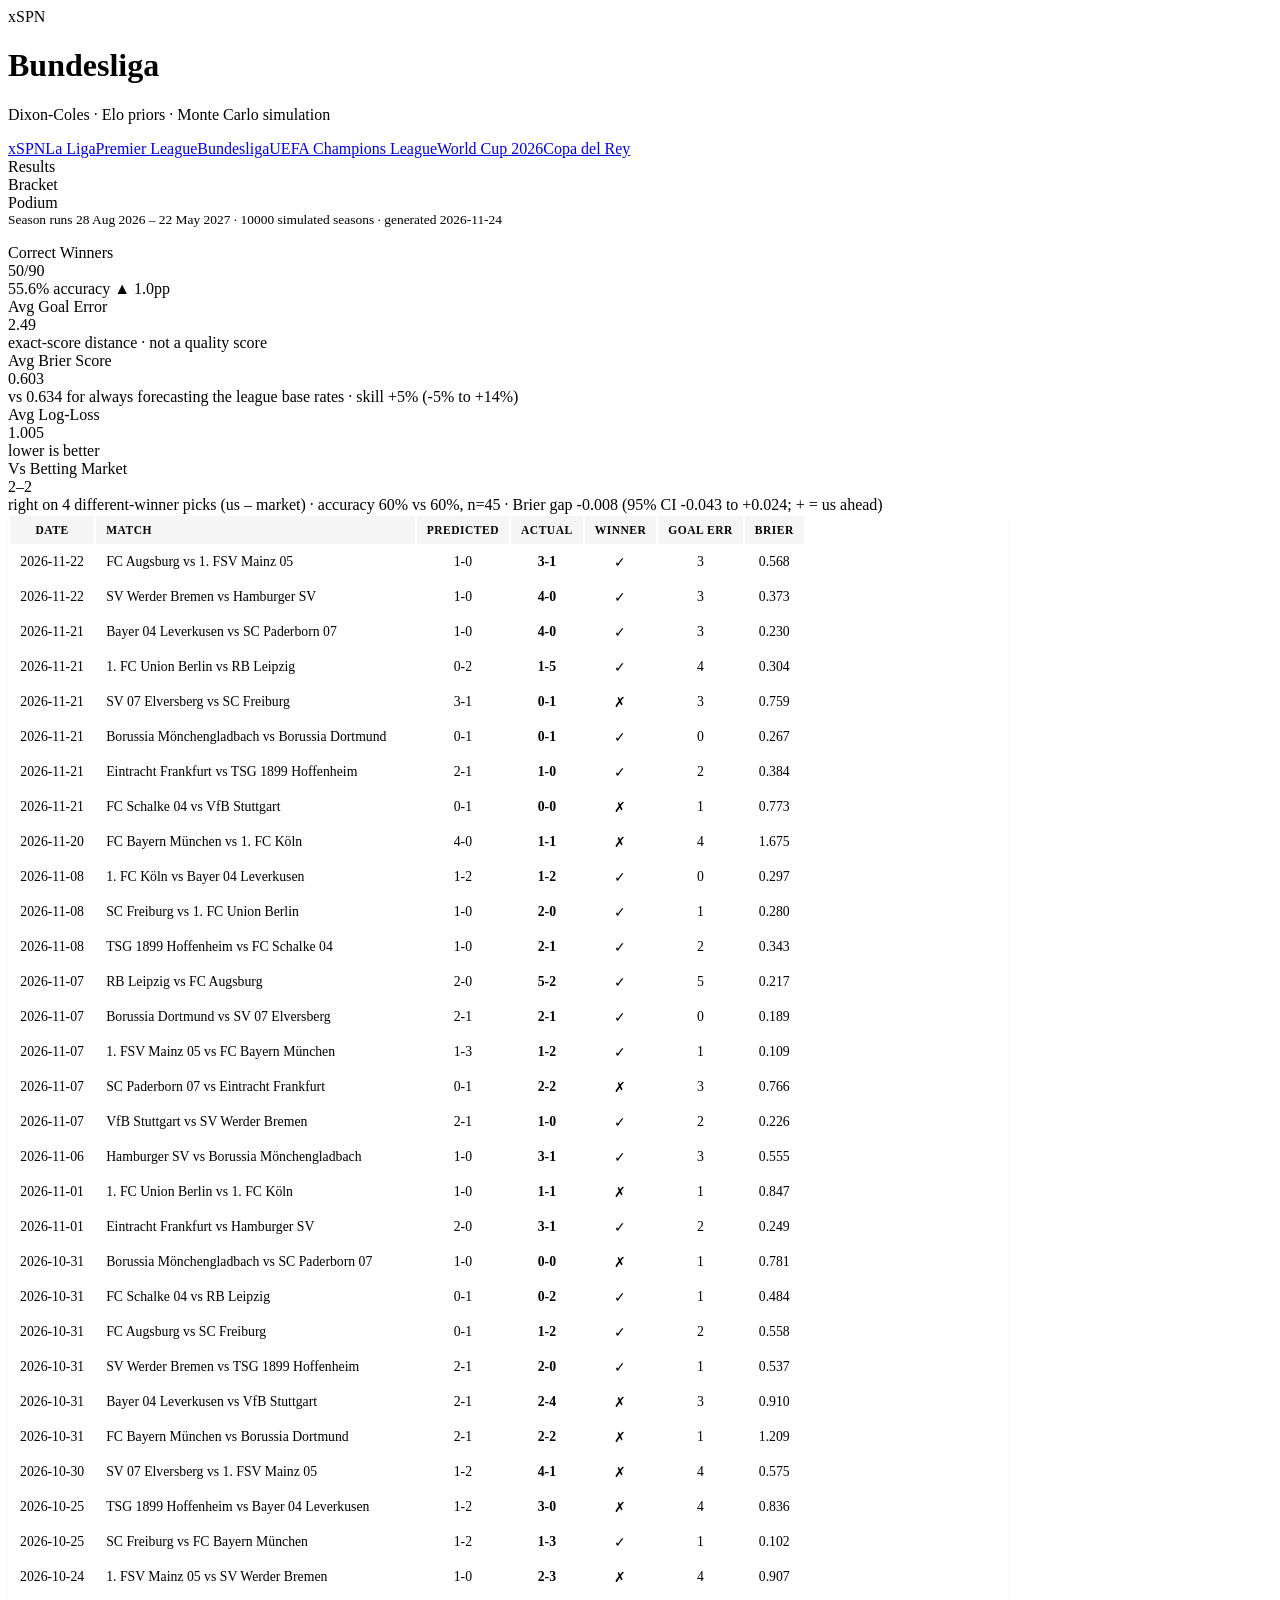
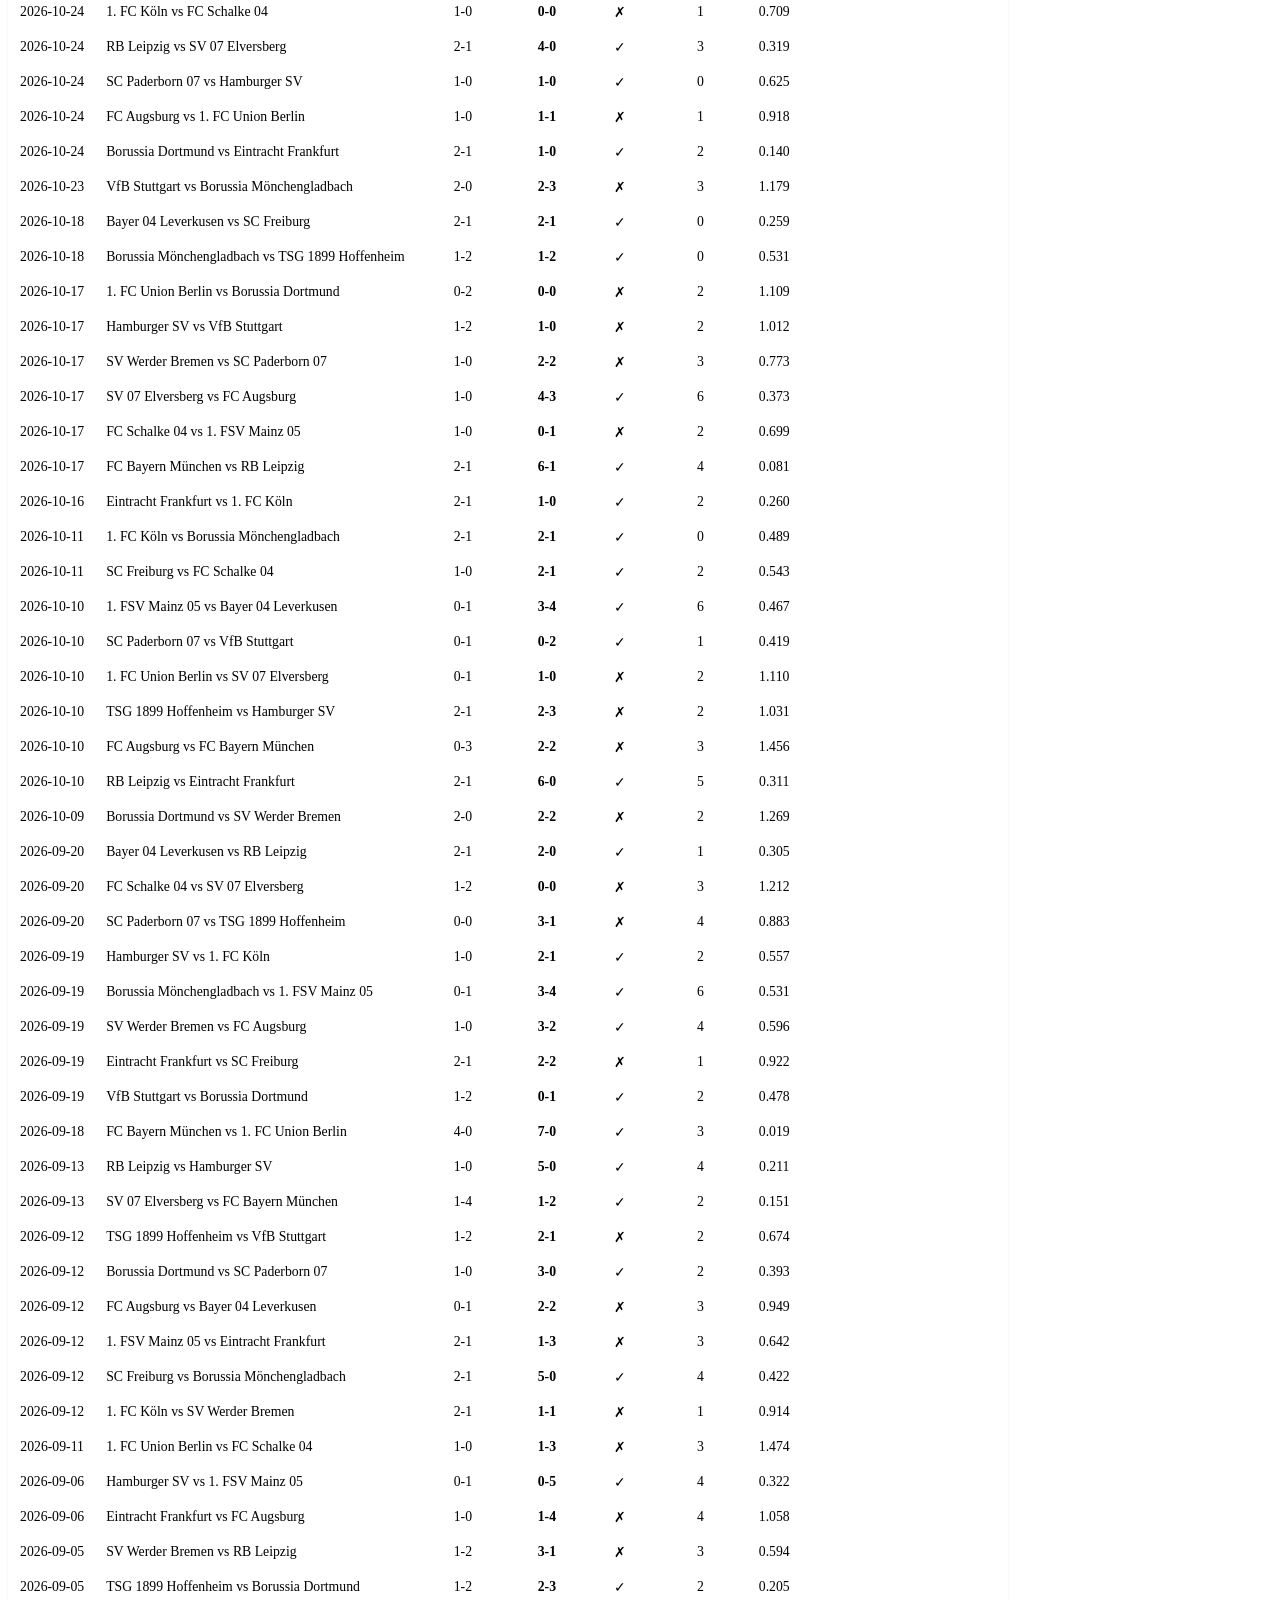
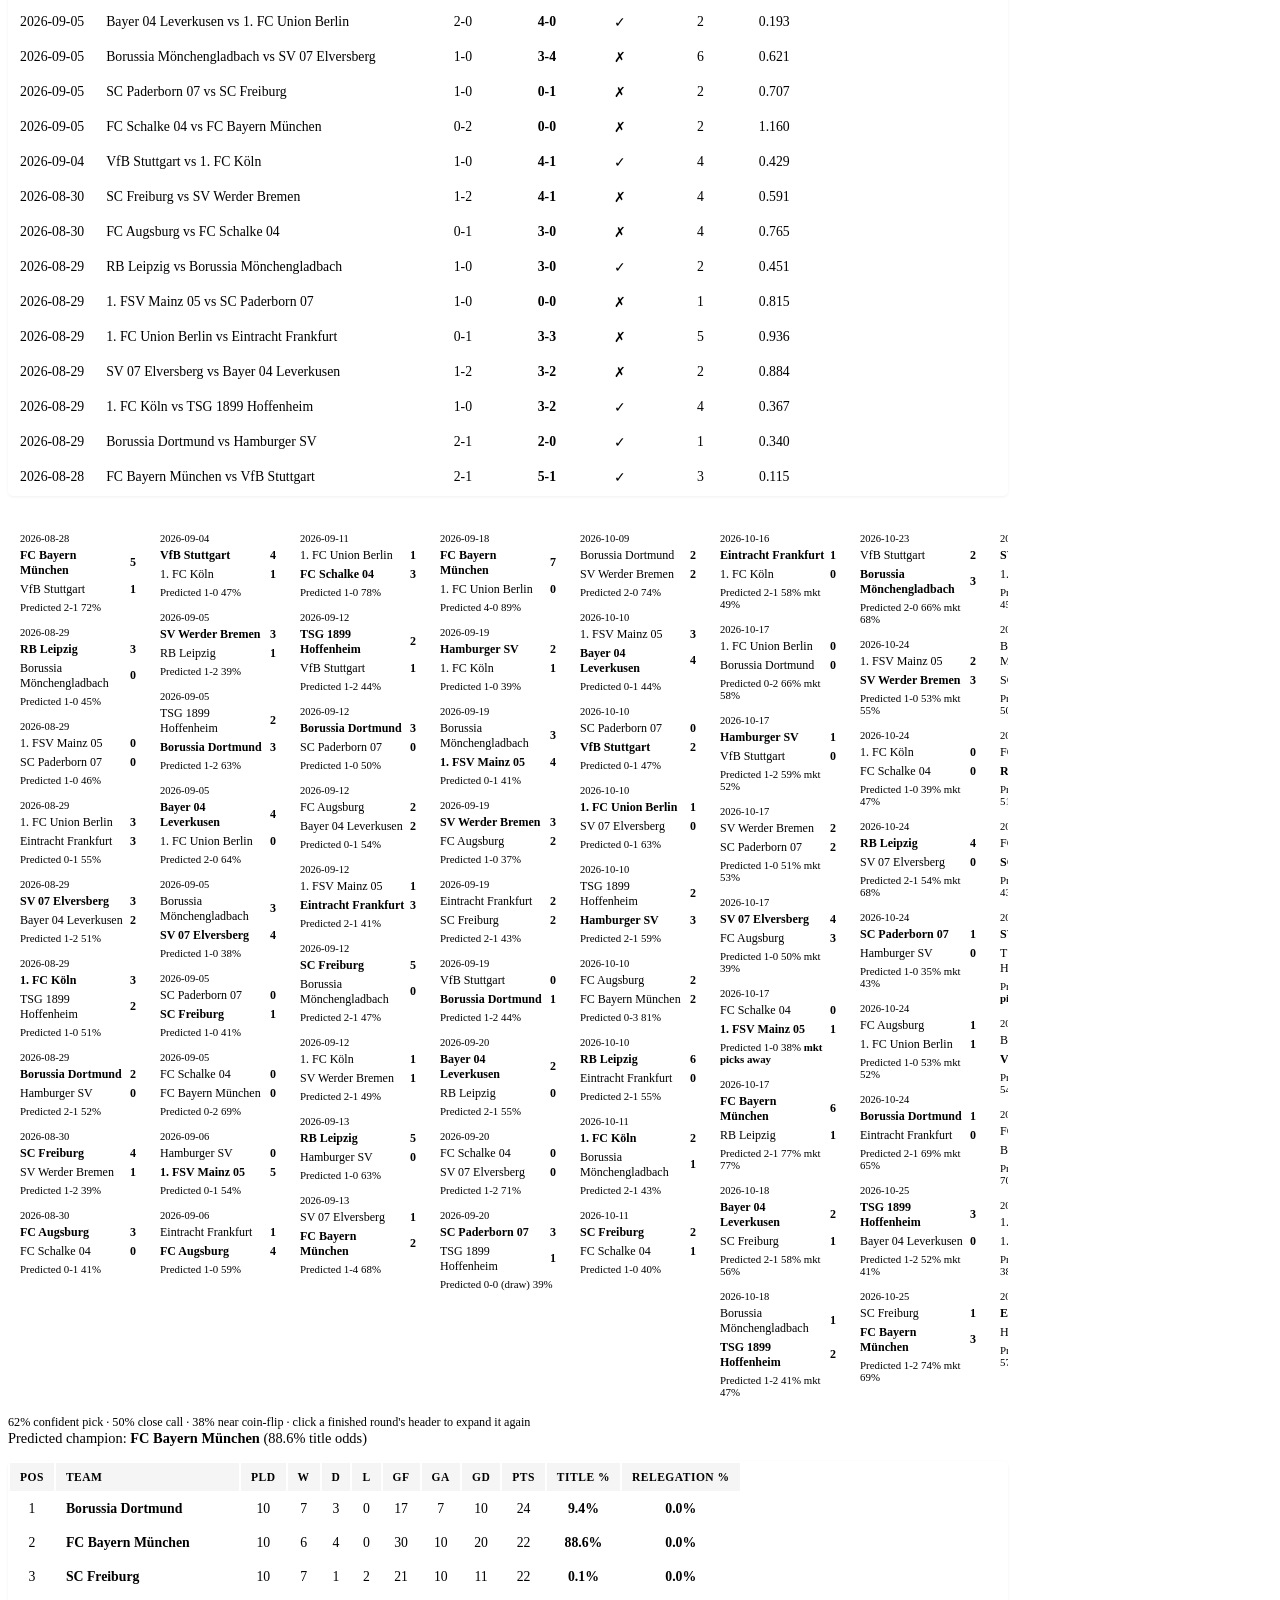
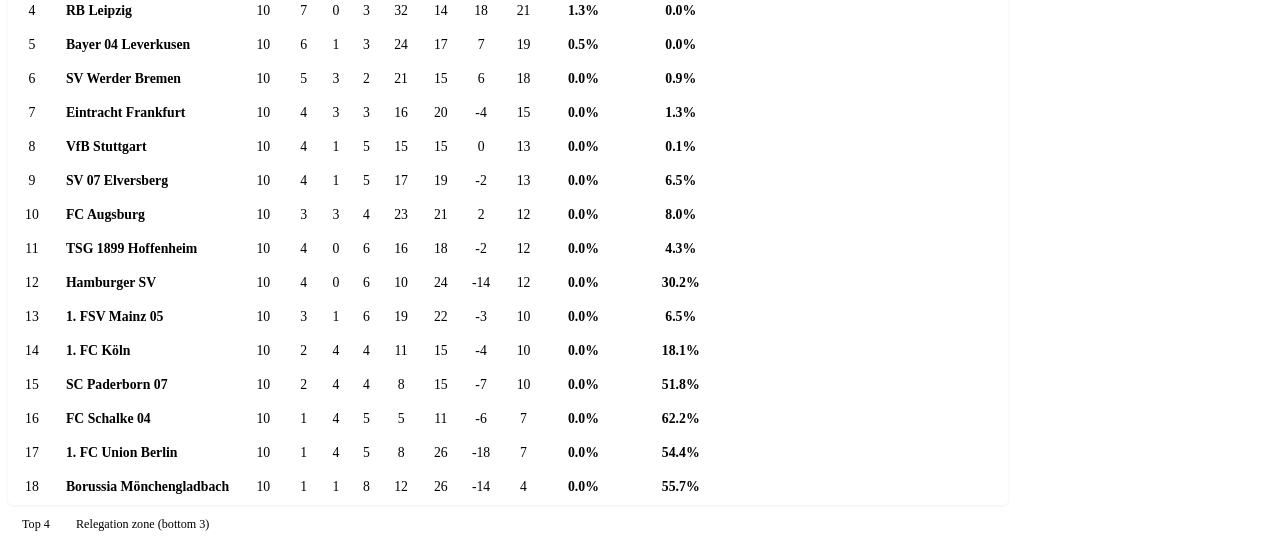
==== commit d82da392: "Auto-update bundesliga: 2026-11-24" ====
--- a/competitions/bundesliga/index.html
+++ b/competitions/bundesliga/index.html
@@ -60,7 +60,7 @@
   <div class="tab" role="tab" id="tabbtn-podium" aria-selected="false" aria-controls="tab-podium" tabindex="-1">Podium</div>
 </div>
 <div id="tab-results" class="pane active" role="tabpanel" aria-labelledby="tabbtn-results" tabindex="0">
-  <div class="season-note">Season runs 28 Aug 2026 &ndash; 22 May 2027 &middot; 10000 simulated seasons &middot; generated 2026-11-23</div>
+  <div class="season-note">Season runs 28 Aug 2026 &ndash; 22 May 2027 &middot; 10000 simulated seasons &middot; generated 2026-11-24</div>
   <div class="acc-cards"><div class="acc-card"><div class="acc-lbl">Correct Winners</div><div class="acc-val">50/90</div><div class="acc-sub">55.6% accuracy <span class="acc-trend acc-trend-up" title="Change from the last matchday">&#9650; 1.0pp</span></div></div><div class="acc-card"><div class="acc-lbl">Avg Goal Error</div><div class="acc-val" style="color:var(--muted)">2.49</div><div class="acc-sub">exact-score distance &middot; not a quality score</div></div><div class="acc-card"><div class="acc-lbl">Avg Brier Score</div><div class="acc-val">0.603</div><div class="acc-sub">vs 0.634 for always forecasting the league base rates &middot; skill +5% (-5% to +14%)</div></div><div class="acc-card"><div class="acc-lbl">Avg Log-Loss</div><div class="acc-val">1.005</div><div class="acc-sub">lower is better</div></div><div class="acc-card"><div class="acc-lbl">Vs Betting Market</div><div class="acc-val">2&#8211;2</div><div class="acc-sub">right on 4 different-winner picks (us &#8211; market) &middot; accuracy 60% vs 60%, n=45 &middot; Brier gap -0.008 (95% CI -0.043 to +0.024; + = us ahead)</div></div></div>
   <div class="results-card">
   <table>
@@ -279,9 +279,9 @@
 <div class="bm"><div class="bm-date">2026-11-28</div><div class="bm-t ">SC Paderborn 07</div><div class="bm-t ">FC Schalke 04</div><div class="bm-pct">Draw 0-0 <span class="conf conf-mid">46%</span> <span class="hint" title="The bookmaker favoured a different outcome when this prediction locked (39%)"><strong>mkt picks home</strong></span></div></div>
 <div class="bm"><div class="bm-date">2026-11-28</div><div class="bm-t lose">Hamburger SV</div><div class="bm-t win">FC Bayern München</div><div class="bm-pct">0-2 <span class="conf conf-hi">82%</span> <span class="hint" title="The bookmaker's probability for the same outcome, when this prediction locked">mkt 76%</span></div></div>
 <div class="bm"><div class="bm-date">2026-11-28</div><div class="bm-t win">VfB Stuttgart</div><div class="bm-t lose">Eintracht Frankfurt</div><div class="bm-pct">2-1 <span class="conf conf-mid">57%</span> <span class="hint" title="The bookmaker's probability for the same outcome, when this prediction locked">mkt 55%</span></div></div>
-<div class="bm"><div class="bm-date">2026-11-29</div><div class="bm-t lose">SC Freiburg</div><div class="bm-t win">RB Leipzig</div><div class="bm-pct">1-2 <span class="conf conf-lo">41%</span> <span class="hint">preview, not yet locked</span></div></div>
-<div class="bm"><div class="bm-date">2026-11-29</div><div class="bm-t win">TSG 1899 Hoffenheim</div><div class="bm-t lose">FC Augsburg</div><div class="bm-pct">2-1 <span class="conf conf-mid">51%</span> <span class="hint">preview, not yet locked</span></div></div>
-<div class="bm"><div class="bm-date">2026-11-29</div><div class="bm-t win">Borussia Dortmund</div><div class="bm-t lose">Bayer 04 Leverkusen</div><div class="bm-pct">2-1 <span class="conf conf-mid">53%</span> <span class="hint">preview, not yet locked</span></div></div>
+<div class="bm"><div class="bm-date">2026-11-29</div><div class="bm-t lose">SC Freiburg</div><div class="bm-t win">RB Leipzig</div><div class="bm-pct">1-2 <span class="conf conf-lo">41%</span> <span class="hint" title="The bookmaker's probability for the same outcome, when this prediction locked">mkt 40%</span></div></div>
+<div class="bm"><div class="bm-date">2026-11-29</div><div class="bm-t win">TSG 1899 Hoffenheim</div><div class="bm-t lose">FC Augsburg</div><div class="bm-pct">2-1 <span class="conf conf-mid">51%</span> <span class="hint" title="The bookmaker's probability for the same outcome, when this prediction locked">mkt 56%</span></div></div>
+<div class="bm"><div class="bm-date">2026-11-29</div><div class="bm-t win">Borussia Dortmund</div><div class="bm-t lose">Bayer 04 Leverkusen</div><div class="bm-pct">2-1 <span class="conf conf-mid">53%</span> <span class="hint" title="The bookmaker's probability for the same outcome, when this prediction locked">mkt 45%</span></div></div>
 </div></div>
 <div class="br-col"><div class="br-title">Matchday 12</div><div class="br-matches">
 <div class="bm"><div class="bm-date">2026-12-04</div><div class="bm-t win">FC Bayern München</div><div class="bm-t lose">SC Paderborn 07</div><div class="bm-pct">2-0 <span class="conf conf-hi">88%</span> <span class="hint">preview, not yet locked</span></div></div>
@@ -539,31 +539,31 @@
 </div></div><div class="legend"><span class="conf conf-hi">62%</span> confident pick &middot; <span class="conf conf-mid">50%</span> close call &middot; <span class="conf conf-lo">38%</span> near coin-flip &middot; click a finished round's header to expand it again</div>
 </div>
 <div id="tab-podium" class="pane" role="tabpanel" aria-labelledby="tabbtn-podium" tabindex="0">
-  <div class="champ-line">Predicted champion: <strong>FC Bayern München</strong> (88.7% title odds)</div>
+  <div class="champ-line">Predicted champion: <strong>FC Bayern München</strong> (88.6% title odds)</div>
   <div class="standings-card">
   <table>
     <thead>
       <tr><th>Pos</th><th>Team</th><th>Pld</th><th>W</th><th>D</th><th>L</th><th>GF</th><th>GA</th><th>GD</th><th>Pts</th><th>Title %</th><th>Relegation %</th></tr>
     </thead>
     <tbody>
-    <tr><td>1</td><td>Borussia Dortmund</td><td>10</td><td>7</td><td>3</td><td>0</td><td>17</td><td>7</td><td>10</td><td>24</td><td class="odds">9.3%</td><td class="odds">0.0%</td></tr>
-    <tr><td>2</td><td>FC Bayern München</td><td>10</td><td>6</td><td>4</td><td>0</td><td>30</td><td>10</td><td>20</td><td>22</td><td class="odds">88.7%</td><td class="odds">0.0%</td></tr>
+    <tr><td>1</td><td>Borussia Dortmund</td><td>10</td><td>7</td><td>3</td><td>0</td><td>17</td><td>7</td><td>10</td><td>24</td><td class="odds">9.4%</td><td class="odds">0.0%</td></tr>
+    <tr><td>2</td><td>FC Bayern München</td><td>10</td><td>6</td><td>4</td><td>0</td><td>30</td><td>10</td><td>20</td><td>22</td><td class="odds">88.6%</td><td class="odds">0.0%</td></tr>
     <tr><td>3</td><td>SC Freiburg</td><td>10</td><td>7</td><td>1</td><td>2</td><td>21</td><td>10</td><td>11</td><td>22</td><td class="odds">0.1%</td><td class="odds">0.0%</td></tr>
     <tr><td>4</td><td>RB Leipzig</td><td>10</td><td>7</td><td>0</td><td>3</td><td>32</td><td>14</td><td>18</td><td>21</td><td class="odds">1.3%</td><td class="odds">0.0%</td></tr>
     <tr><td>5</td><td>Bayer 04 Leverkusen</td><td>10</td><td>6</td><td>1</td><td>3</td><td>24</td><td>17</td><td>7</td><td>19</td><td class="odds">0.5%</td><td class="odds">0.0%</td></tr>
-    <tr><td>6</td><td>SV Werder Bremen</td><td>10</td><td>5</td><td>3</td><td>2</td><td>21</td><td>15</td><td>6</td><td>18</td><td class="odds">0.0%</td><td class="odds">0.8%</td></tr>
+    <tr><td>6</td><td>SV Werder Bremen</td><td>10</td><td>5</td><td>3</td><td>2</td><td>21</td><td>15</td><td>6</td><td>18</td><td class="odds">0.0%</td><td class="odds">0.9%</td></tr>
     <tr><td>7</td><td>Eintracht Frankfurt</td><td>10</td><td>4</td><td>3</td><td>3</td><td>16</td><td>20</td><td>-4</td><td>15</td><td class="odds">0.0%</td><td class="odds">1.3%</td></tr>
     <tr><td>8</td><td>VfB Stuttgart</td><td>10</td><td>4</td><td>1</td><td>5</td><td>15</td><td>15</td><td>0</td><td>13</td><td class="odds">0.0%</td><td class="odds">0.1%</td></tr>
-    <tr><td>9</td><td>SV 07 Elversberg</td><td>10</td><td>4</td><td>1</td><td>5</td><td>17</td><td>19</td><td>-2</td><td>13</td><td class="odds">0.0%</td><td class="odds">6.6%</td></tr>
+    <tr><td>9</td><td>SV 07 Elversberg</td><td>10</td><td>4</td><td>1</td><td>5</td><td>17</td><td>19</td><td>-2</td><td>13</td><td class="odds">0.0%</td><td class="odds">6.5%</td></tr>
     <tr><td>10</td><td>FC Augsburg</td><td>10</td><td>3</td><td>3</td><td>4</td><td>23</td><td>21</td><td>2</td><td>12</td><td class="odds">0.0%</td><td class="odds">8.0%</td></tr>
     <tr><td>11</td><td>TSG 1899 Hoffenheim</td><td>10</td><td>4</td><td>0</td><td>6</td><td>16</td><td>18</td><td>-2</td><td>12</td><td class="odds">0.0%</td><td class="odds">4.3%</td></tr>
-    <tr><td>12</td><td>Hamburger SV</td><td>10</td><td>4</td><td>0</td><td>6</td><td>10</td><td>24</td><td>-14</td><td>12</td><td class="odds">0.0%</td><td class="odds">29.9%</td></tr>
-    <tr><td>13</td><td>1. FSV Mainz 05</td><td>10</td><td>3</td><td>1</td><td>6</td><td>19</td><td>22</td><td>-3</td><td>10</td><td class="odds">0.0%</td><td class="odds">6.4%</td></tr>
-    <tr><td>14</td><td>1. FC Köln</td><td>10</td><td>2</td><td>4</td><td>4</td><td>11</td><td>15</td><td>-4</td><td>10</td><td class="odds">0.0%</td><td class="odds">18.3%</td></tr>
-    <tr><td>15</td><td>SC Paderborn 07</td><td>10</td><td>2</td><td>4</td><td>4</td><td>8</td><td>15</td><td>-7</td><td>10</td><td class="odds">0.0%</td><td class="odds">51.7%</td></tr>
+    <tr><td>12</td><td>Hamburger SV</td><td>10</td><td>4</td><td>0</td><td>6</td><td>10</td><td>24</td><td>-14</td><td>12</td><td class="odds">0.0%</td><td class="odds">30.2%</td></tr>
+    <tr><td>13</td><td>1. FSV Mainz 05</td><td>10</td><td>3</td><td>1</td><td>6</td><td>19</td><td>22</td><td>-3</td><td>10</td><td class="odds">0.0%</td><td class="odds">6.5%</td></tr>
+    <tr><td>14</td><td>1. FC Köln</td><td>10</td><td>2</td><td>4</td><td>4</td><td>11</td><td>15</td><td>-4</td><td>10</td><td class="odds">0.0%</td><td class="odds">18.1%</td></tr>
+    <tr><td>15</td><td>SC Paderborn 07</td><td>10</td><td>2</td><td>4</td><td>4</td><td>8</td><td>15</td><td>-7</td><td>10</td><td class="odds">0.0%</td><td class="odds">51.8%</td></tr>
     <tr><td>16</td><td>FC Schalke 04</td><td>10</td><td>1</td><td>4</td><td>5</td><td>5</td><td>11</td><td>-6</td><td>7</td><td class="odds">0.0%</td><td class="odds">62.2%</td></tr>
-    <tr><td>17</td><td>1. FC Union Berlin</td><td>10</td><td>1</td><td>4</td><td>5</td><td>8</td><td>26</td><td>-18</td><td>7</td><td class="odds">0.0%</td><td class="odds">54.7%</td></tr>
-    <tr><td>18</td><td>Borussia Mönchengladbach</td><td>10</td><td>1</td><td>1</td><td>8</td><td>12</td><td>26</td><td>-14</td><td>4</td><td class="odds">0.0%</td><td class="odds">55.6%</td></tr>
+    <tr><td>17</td><td>1. FC Union Berlin</td><td>10</td><td>1</td><td>4</td><td>5</td><td>8</td><td>26</td><td>-18</td><td>7</td><td class="odds">0.0%</td><td class="odds">54.4%</td></tr>
+    <tr><td>18</td><td>Borussia Mönchengladbach</td><td>10</td><td>1</td><td>1</td><td>8</td><td>12</td><td>26</td><td>-14</td><td>4</td><td class="odds">0.0%</td><td class="odds">55.7%</td></tr>
     </tbody>
   </table>
   </div>
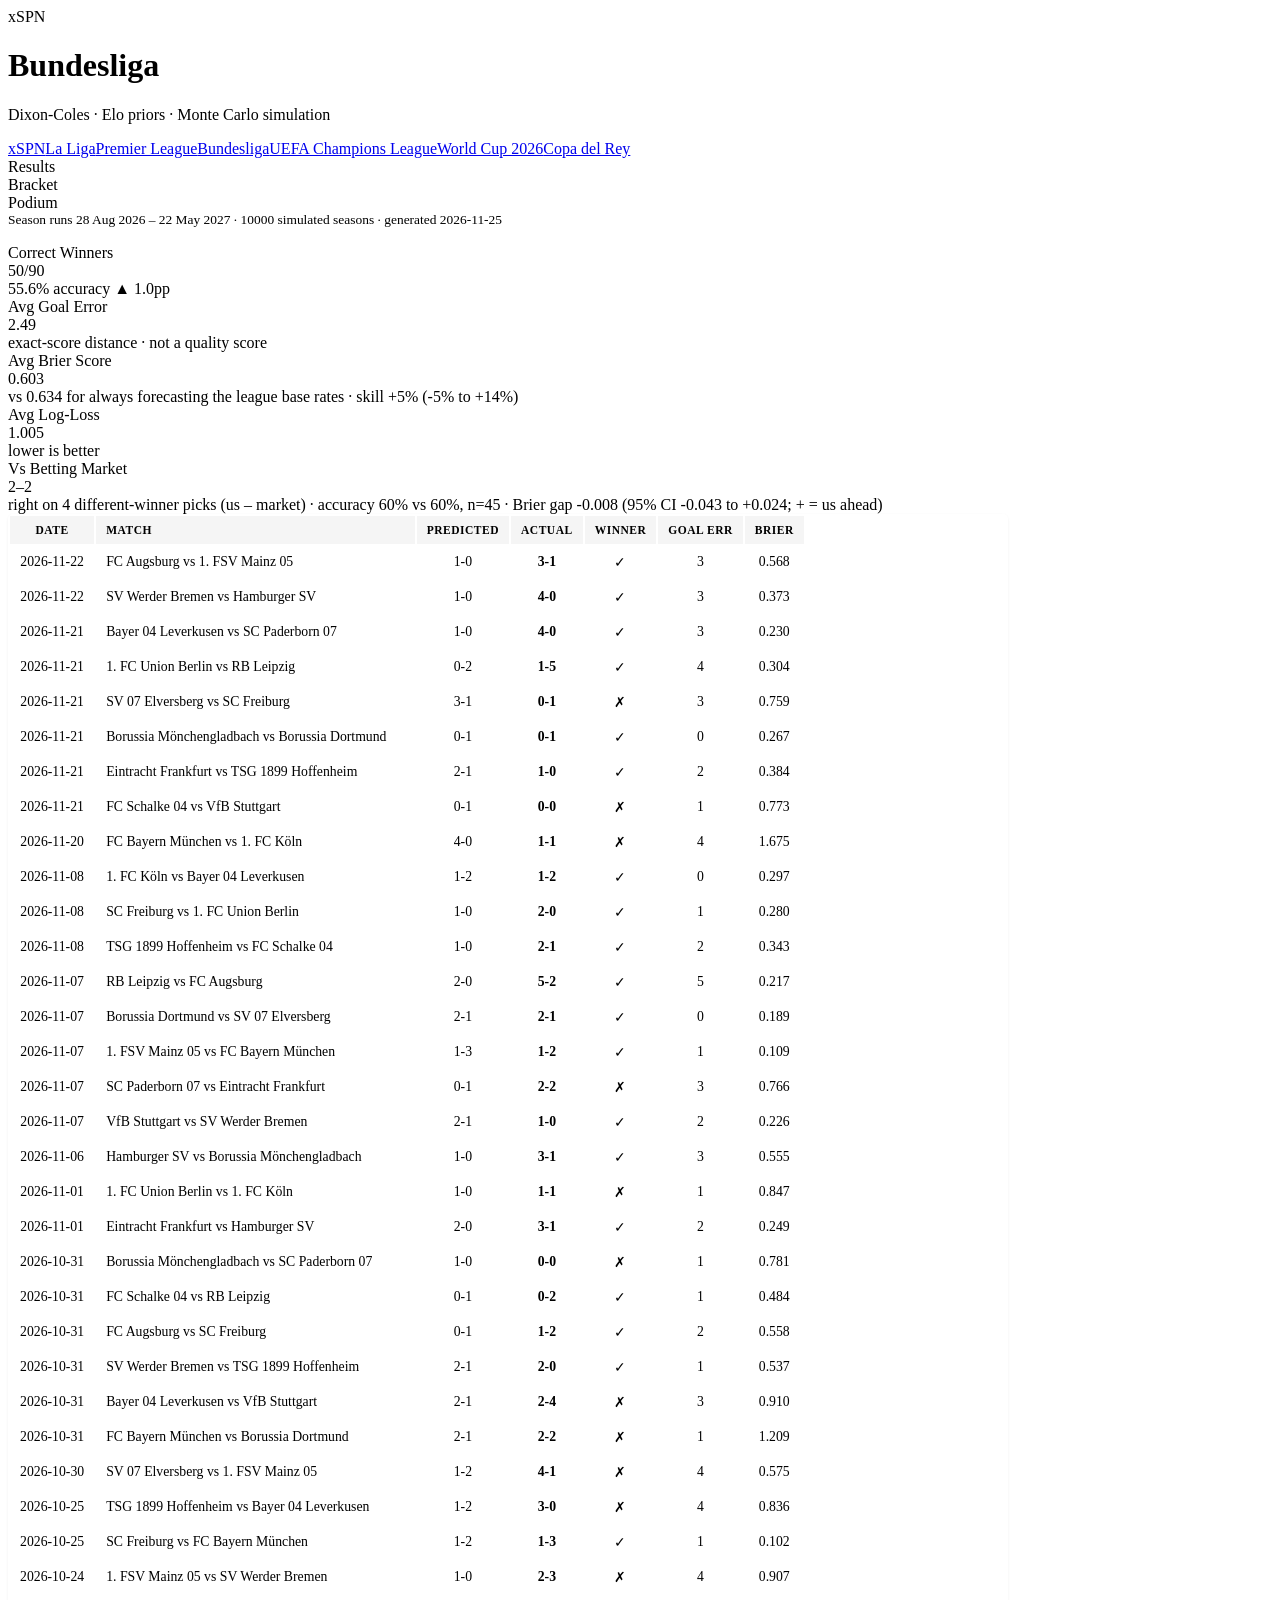
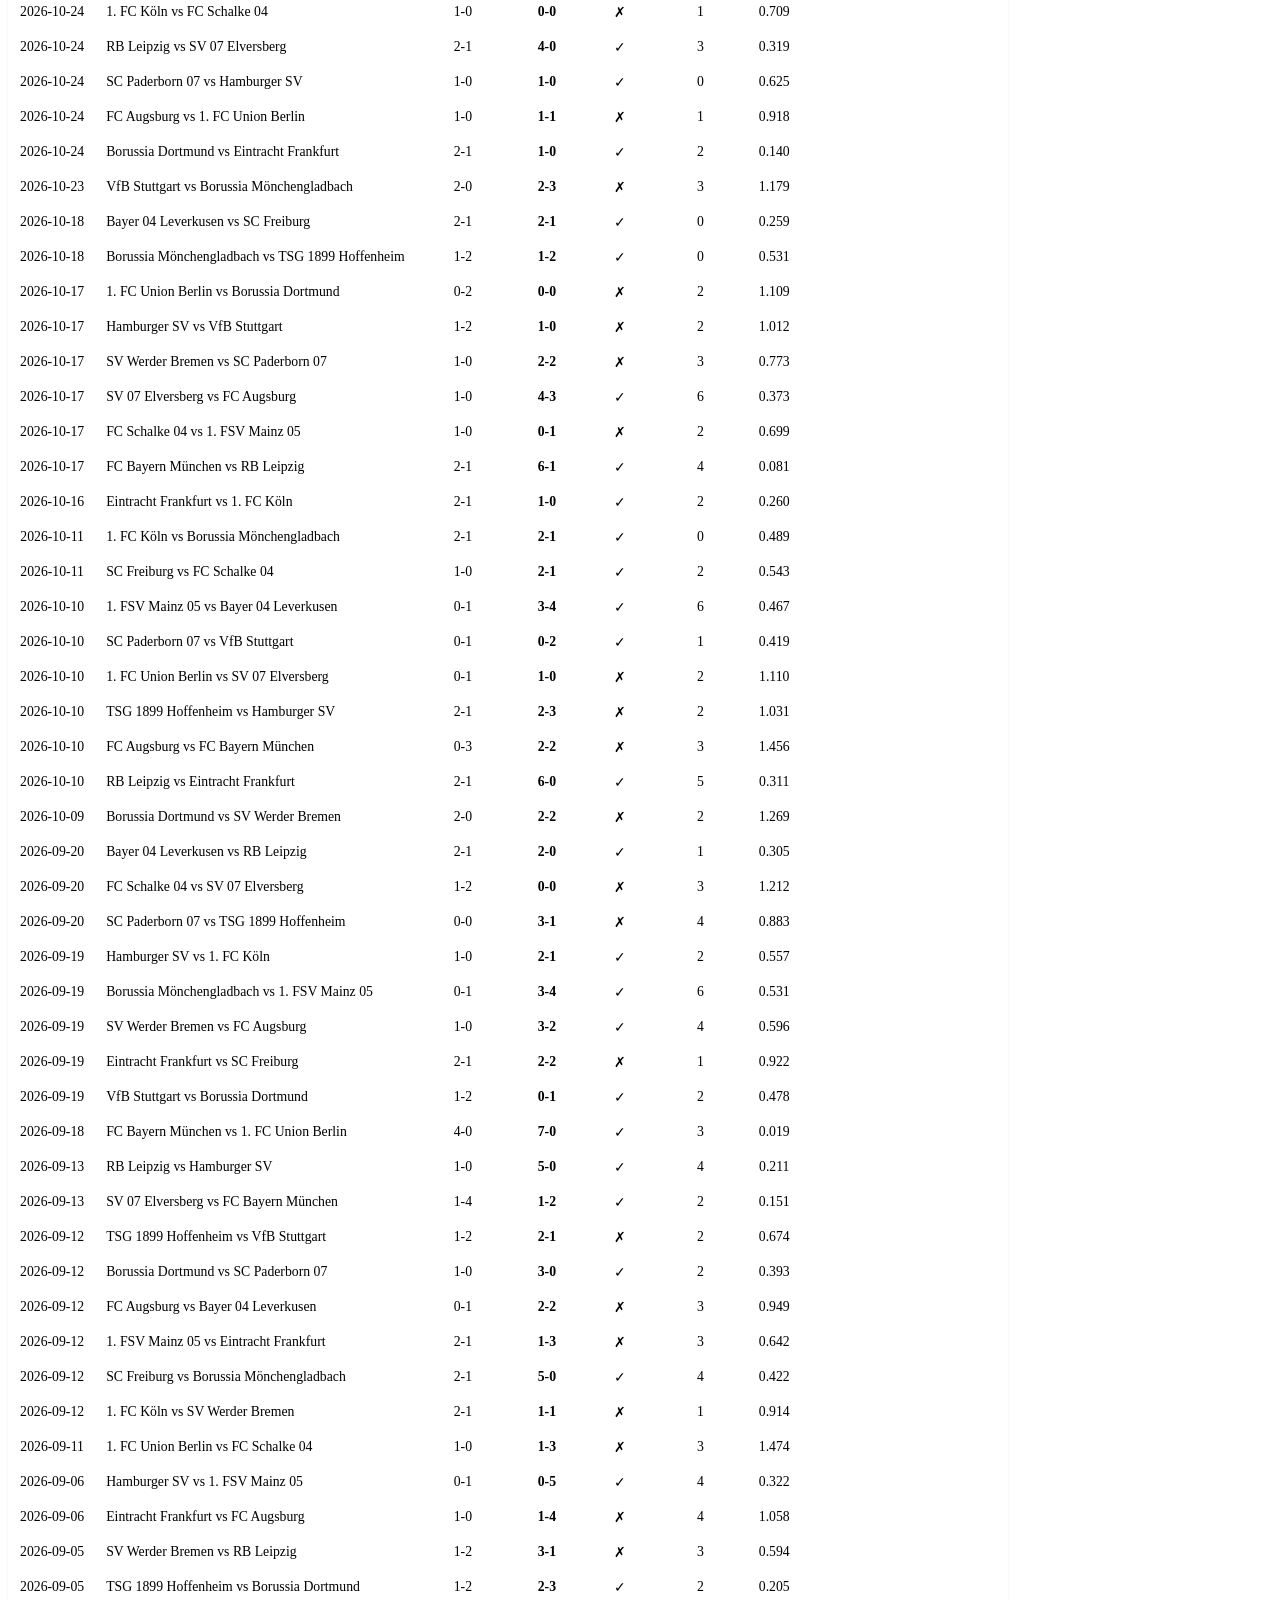
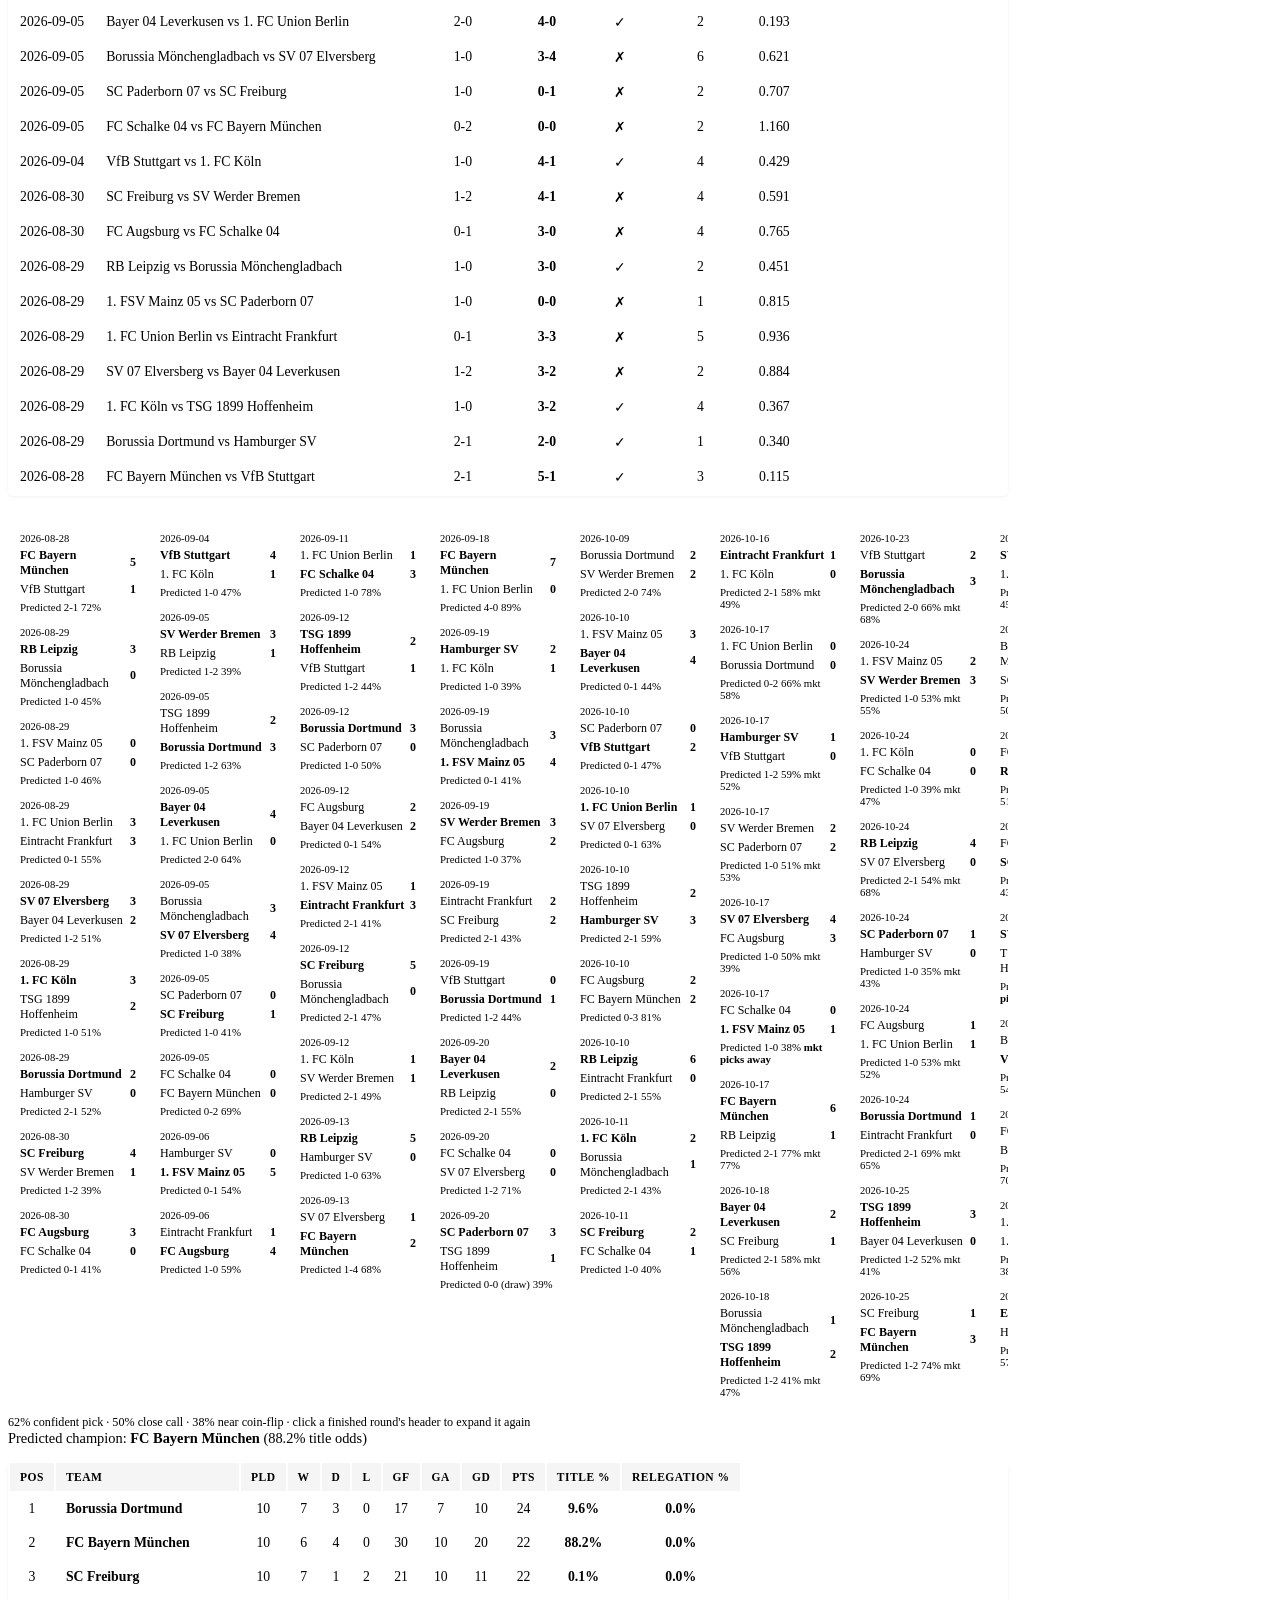
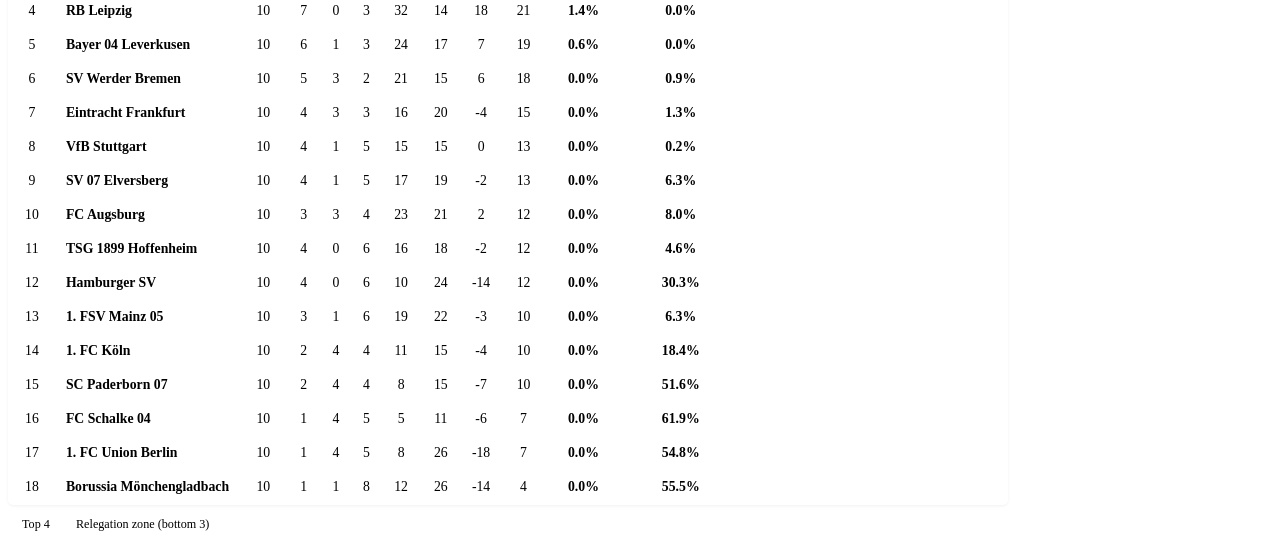
==== commit d647a334: "Auto-update bundesliga: 2026-11-25" ====
--- a/competitions/bundesliga/index.html
+++ b/competitions/bundesliga/index.html
@@ -60,7 +60,7 @@
   <div class="tab" role="tab" id="tabbtn-podium" aria-selected="false" aria-controls="tab-podium" tabindex="-1">Podium</div>
 </div>
 <div id="tab-results" class="pane active" role="tabpanel" aria-labelledby="tabbtn-results" tabindex="0">
-  <div class="season-note">Season runs 28 Aug 2026 &ndash; 22 May 2027 &middot; 10000 simulated seasons &middot; generated 2026-11-24</div>
+  <div class="season-note">Season runs 28 Aug 2026 &ndash; 22 May 2027 &middot; 10000 simulated seasons &middot; generated 2026-11-25</div>
   <div class="acc-cards"><div class="acc-card"><div class="acc-lbl">Correct Winners</div><div class="acc-val">50/90</div><div class="acc-sub">55.6% accuracy <span class="acc-trend acc-trend-up" title="Change from the last matchday">&#9650; 1.0pp</span></div></div><div class="acc-card"><div class="acc-lbl">Avg Goal Error</div><div class="acc-val" style="color:var(--muted)">2.49</div><div class="acc-sub">exact-score distance &middot; not a quality score</div></div><div class="acc-card"><div class="acc-lbl">Avg Brier Score</div><div class="acc-val">0.603</div><div class="acc-sub">vs 0.634 for always forecasting the league base rates &middot; skill +5% (-5% to +14%)</div></div><div class="acc-card"><div class="acc-lbl">Avg Log-Loss</div><div class="acc-val">1.005</div><div class="acc-sub">lower is better</div></div><div class="acc-card"><div class="acc-lbl">Vs Betting Market</div><div class="acc-val">2&#8211;2</div><div class="acc-sub">right on 4 different-winner picks (us &#8211; market) &middot; accuracy 60% vs 60%, n=45 &middot; Brier gap -0.008 (95% CI -0.043 to +0.024; + = us ahead)</div></div></div>
   <div class="results-card">
   <table>
@@ -539,31 +539,31 @@
 </div></div><div class="legend"><span class="conf conf-hi">62%</span> confident pick &middot; <span class="conf conf-mid">50%</span> close call &middot; <span class="conf conf-lo">38%</span> near coin-flip &middot; click a finished round's header to expand it again</div>
 </div>
 <div id="tab-podium" class="pane" role="tabpanel" aria-labelledby="tabbtn-podium" tabindex="0">
-  <div class="champ-line">Predicted champion: <strong>FC Bayern München</strong> (88.6% title odds)</div>
+  <div class="champ-line">Predicted champion: <strong>FC Bayern München</strong> (88.2% title odds)</div>
   <div class="standings-card">
   <table>
     <thead>
       <tr><th>Pos</th><th>Team</th><th>Pld</th><th>W</th><th>D</th><th>L</th><th>GF</th><th>GA</th><th>GD</th><th>Pts</th><th>Title %</th><th>Relegation %</th></tr>
     </thead>
     <tbody>
-    <tr><td>1</td><td>Borussia Dortmund</td><td>10</td><td>7</td><td>3</td><td>0</td><td>17</td><td>7</td><td>10</td><td>24</td><td class="odds">9.4%</td><td class="odds">0.0%</td></tr>
-    <tr><td>2</td><td>FC Bayern München</td><td>10</td><td>6</td><td>4</td><td>0</td><td>30</td><td>10</td><td>20</td><td>22</td><td class="odds">88.6%</td><td class="odds">0.0%</td></tr>
+    <tr><td>1</td><td>Borussia Dortmund</td><td>10</td><td>7</td><td>3</td><td>0</td><td>17</td><td>7</td><td>10</td><td>24</td><td class="odds">9.6%</td><td class="odds">0.0%</td></tr>
+    <tr><td>2</td><td>FC Bayern München</td><td>10</td><td>6</td><td>4</td><td>0</td><td>30</td><td>10</td><td>20</td><td>22</td><td class="odds">88.2%</td><td class="odds">0.0%</td></tr>
     <tr><td>3</td><td>SC Freiburg</td><td>10</td><td>7</td><td>1</td><td>2</td><td>21</td><td>10</td><td>11</td><td>22</td><td class="odds">0.1%</td><td class="odds">0.0%</td></tr>
-    <tr><td>4</td><td>RB Leipzig</td><td>10</td><td>7</td><td>0</td><td>3</td><td>32</td><td>14</td><td>18</td><td>21</td><td class="odds">1.3%</td><td class="odds">0.0%</td></tr>
-    <tr><td>5</td><td>Bayer 04 Leverkusen</td><td>10</td><td>6</td><td>1</td><td>3</td><td>24</td><td>17</td><td>7</td><td>19</td><td class="odds">0.5%</td><td class="odds">0.0%</td></tr>
+    <tr><td>4</td><td>RB Leipzig</td><td>10</td><td>7</td><td>0</td><td>3</td><td>32</td><td>14</td><td>18</td><td>21</td><td class="odds">1.4%</td><td class="odds">0.0%</td></tr>
+    <tr><td>5</td><td>Bayer 04 Leverkusen</td><td>10</td><td>6</td><td>1</td><td>3</td><td>24</td><td>17</td><td>7</td><td>19</td><td class="odds">0.6%</td><td class="odds">0.0%</td></tr>
     <tr><td>6</td><td>SV Werder Bremen</td><td>10</td><td>5</td><td>3</td><td>2</td><td>21</td><td>15</td><td>6</td><td>18</td><td class="odds">0.0%</td><td class="odds">0.9%</td></tr>
     <tr><td>7</td><td>Eintracht Frankfurt</td><td>10</td><td>4</td><td>3</td><td>3</td><td>16</td><td>20</td><td>-4</td><td>15</td><td class="odds">0.0%</td><td class="odds">1.3%</td></tr>
-    <tr><td>8</td><td>VfB Stuttgart</td><td>10</td><td>4</td><td>1</td><td>5</td><td>15</td><td>15</td><td>0</td><td>13</td><td class="odds">0.0%</td><td class="odds">0.1%</td></tr>
-    <tr><td>9</td><td>SV 07 Elversberg</td><td>10</td><td>4</td><td>1</td><td>5</td><td>17</td><td>19</td><td>-2</td><td>13</td><td class="odds">0.0%</td><td class="odds">6.5%</td></tr>
+    <tr><td>8</td><td>VfB Stuttgart</td><td>10</td><td>4</td><td>1</td><td>5</td><td>15</td><td>15</td><td>0</td><td>13</td><td class="odds">0.0%</td><td class="odds">0.2%</td></tr>
+    <tr><td>9</td><td>SV 07 Elversberg</td><td>10</td><td>4</td><td>1</td><td>5</td><td>17</td><td>19</td><td>-2</td><td>13</td><td class="odds">0.0%</td><td class="odds">6.3%</td></tr>
     <tr><td>10</td><td>FC Augsburg</td><td>10</td><td>3</td><td>3</td><td>4</td><td>23</td><td>21</td><td>2</td><td>12</td><td class="odds">0.0%</td><td class="odds">8.0%</td></tr>
-    <tr><td>11</td><td>TSG 1899 Hoffenheim</td><td>10</td><td>4</td><td>0</td><td>6</td><td>16</td><td>18</td><td>-2</td><td>12</td><td class="odds">0.0%</td><td class="odds">4.3%</td></tr>
-    <tr><td>12</td><td>Hamburger SV</td><td>10</td><td>4</td><td>0</td><td>6</td><td>10</td><td>24</td><td>-14</td><td>12</td><td class="odds">0.0%</td><td class="odds">30.2%</td></tr>
-    <tr><td>13</td><td>1. FSV Mainz 05</td><td>10</td><td>3</td><td>1</td><td>6</td><td>19</td><td>22</td><td>-3</td><td>10</td><td class="odds">0.0%</td><td class="odds">6.5%</td></tr>
-    <tr><td>14</td><td>1. FC Köln</td><td>10</td><td>2</td><td>4</td><td>4</td><td>11</td><td>15</td><td>-4</td><td>10</td><td class="odds">0.0%</td><td class="odds">18.1%</td></tr>
-    <tr><td>15</td><td>SC Paderborn 07</td><td>10</td><td>2</td><td>4</td><td>4</td><td>8</td><td>15</td><td>-7</td><td>10</td><td class="odds">0.0%</td><td class="odds">51.8%</td></tr>
-    <tr><td>16</td><td>FC Schalke 04</td><td>10</td><td>1</td><td>4</td><td>5</td><td>5</td><td>11</td><td>-6</td><td>7</td><td class="odds">0.0%</td><td class="odds">62.2%</td></tr>
-    <tr><td>17</td><td>1. FC Union Berlin</td><td>10</td><td>1</td><td>4</td><td>5</td><td>8</td><td>26</td><td>-18</td><td>7</td><td class="odds">0.0%</td><td class="odds">54.4%</td></tr>
-    <tr><td>18</td><td>Borussia Mönchengladbach</td><td>10</td><td>1</td><td>1</td><td>8</td><td>12</td><td>26</td><td>-14</td><td>4</td><td class="odds">0.0%</td><td class="odds">55.7%</td></tr>
+    <tr><td>11</td><td>TSG 1899 Hoffenheim</td><td>10</td><td>4</td><td>0</td><td>6</td><td>16</td><td>18</td><td>-2</td><td>12</td><td class="odds">0.0%</td><td class="odds">4.6%</td></tr>
+    <tr><td>12</td><td>Hamburger SV</td><td>10</td><td>4</td><td>0</td><td>6</td><td>10</td><td>24</td><td>-14</td><td>12</td><td class="odds">0.0%</td><td class="odds">30.3%</td></tr>
+    <tr><td>13</td><td>1. FSV Mainz 05</td><td>10</td><td>3</td><td>1</td><td>6</td><td>19</td><td>22</td><td>-3</td><td>10</td><td class="odds">0.0%</td><td class="odds">6.3%</td></tr>
+    <tr><td>14</td><td>1. FC Köln</td><td>10</td><td>2</td><td>4</td><td>4</td><td>11</td><td>15</td><td>-4</td><td>10</td><td class="odds">0.0%</td><td class="odds">18.4%</td></tr>
+    <tr><td>15</td><td>SC Paderborn 07</td><td>10</td><td>2</td><td>4</td><td>4</td><td>8</td><td>15</td><td>-7</td><td>10</td><td class="odds">0.0%</td><td class="odds">51.6%</td></tr>
+    <tr><td>16</td><td>FC Schalke 04</td><td>10</td><td>1</td><td>4</td><td>5</td><td>5</td><td>11</td><td>-6</td><td>7</td><td class="odds">0.0%</td><td class="odds">61.9%</td></tr>
+    <tr><td>17</td><td>1. FC Union Berlin</td><td>10</td><td>1</td><td>4</td><td>5</td><td>8</td><td>26</td><td>-18</td><td>7</td><td class="odds">0.0%</td><td class="odds">54.8%</td></tr>
+    <tr><td>18</td><td>Borussia Mönchengladbach</td><td>10</td><td>1</td><td>1</td><td>8</td><td>12</td><td>26</td><td>-14</td><td>4</td><td class="odds">0.0%</td><td class="odds">55.5%</td></tr>
     </tbody>
   </table>
   </div>
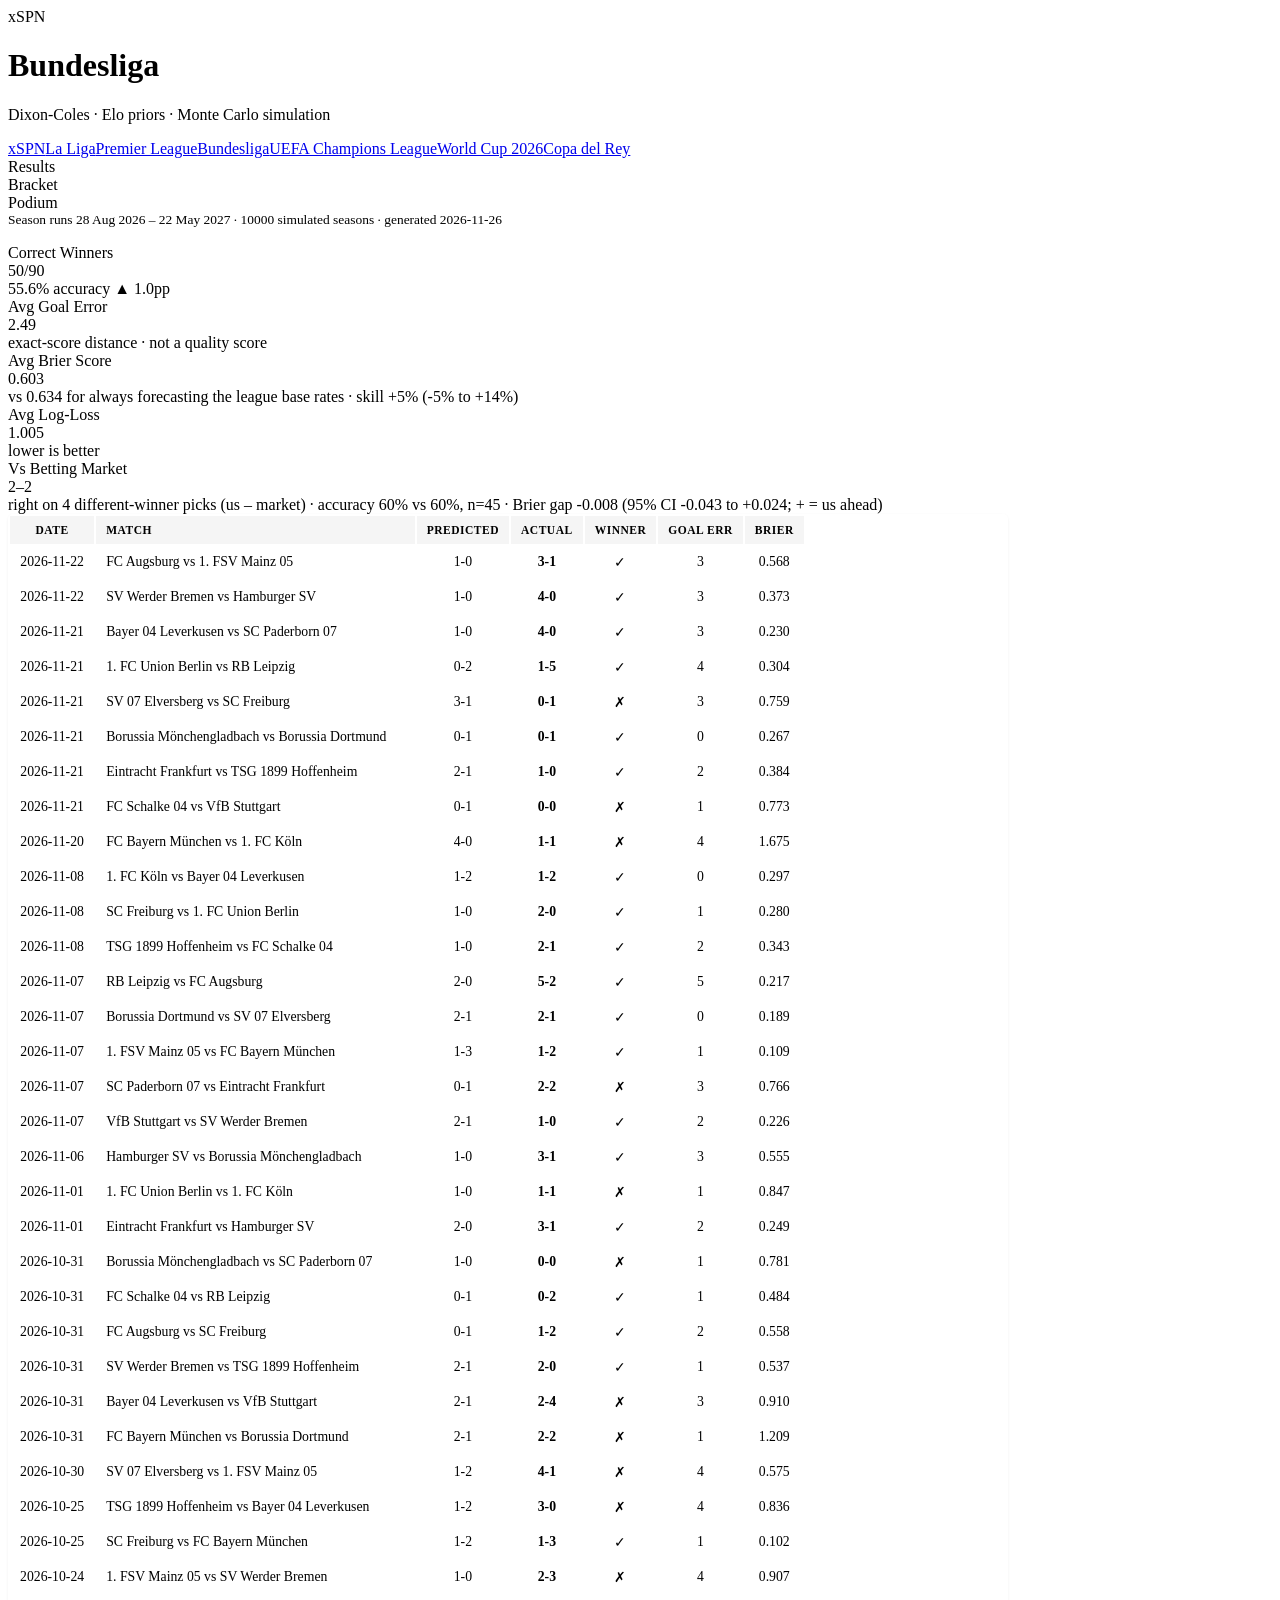
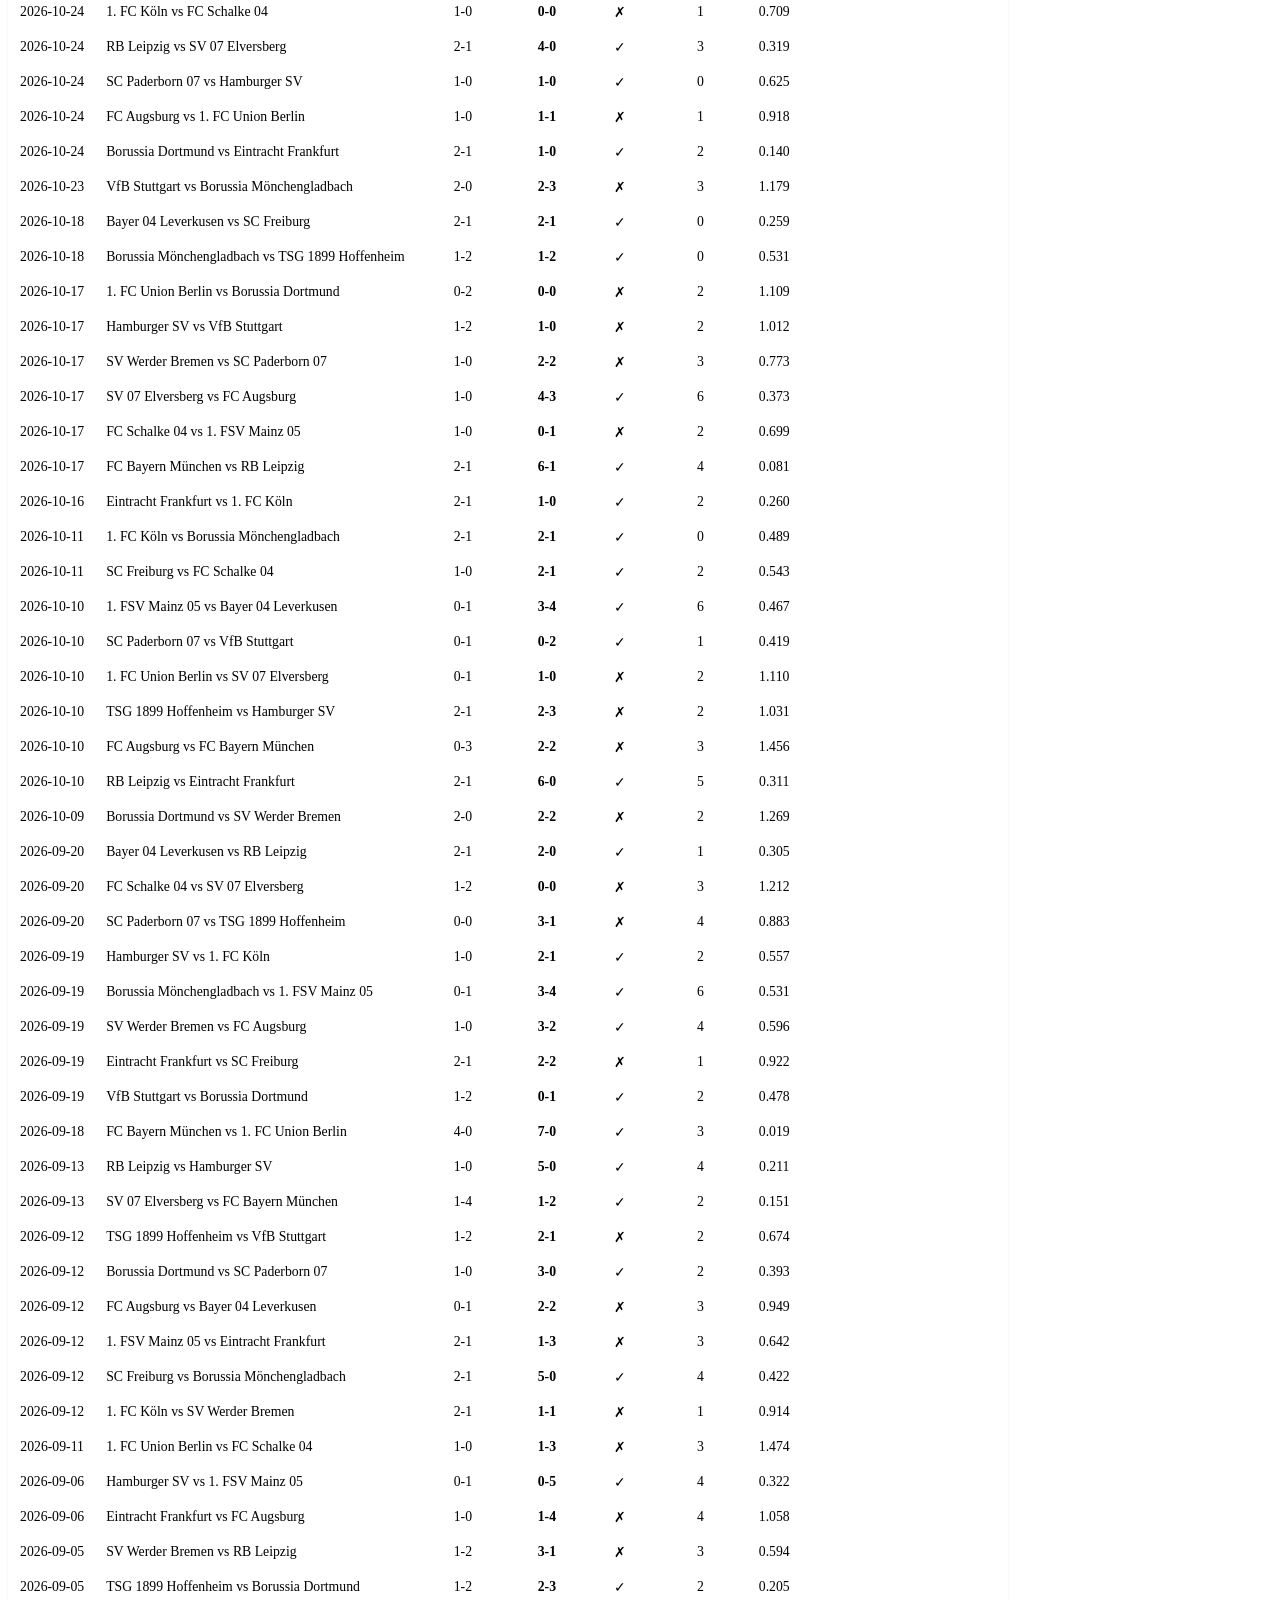
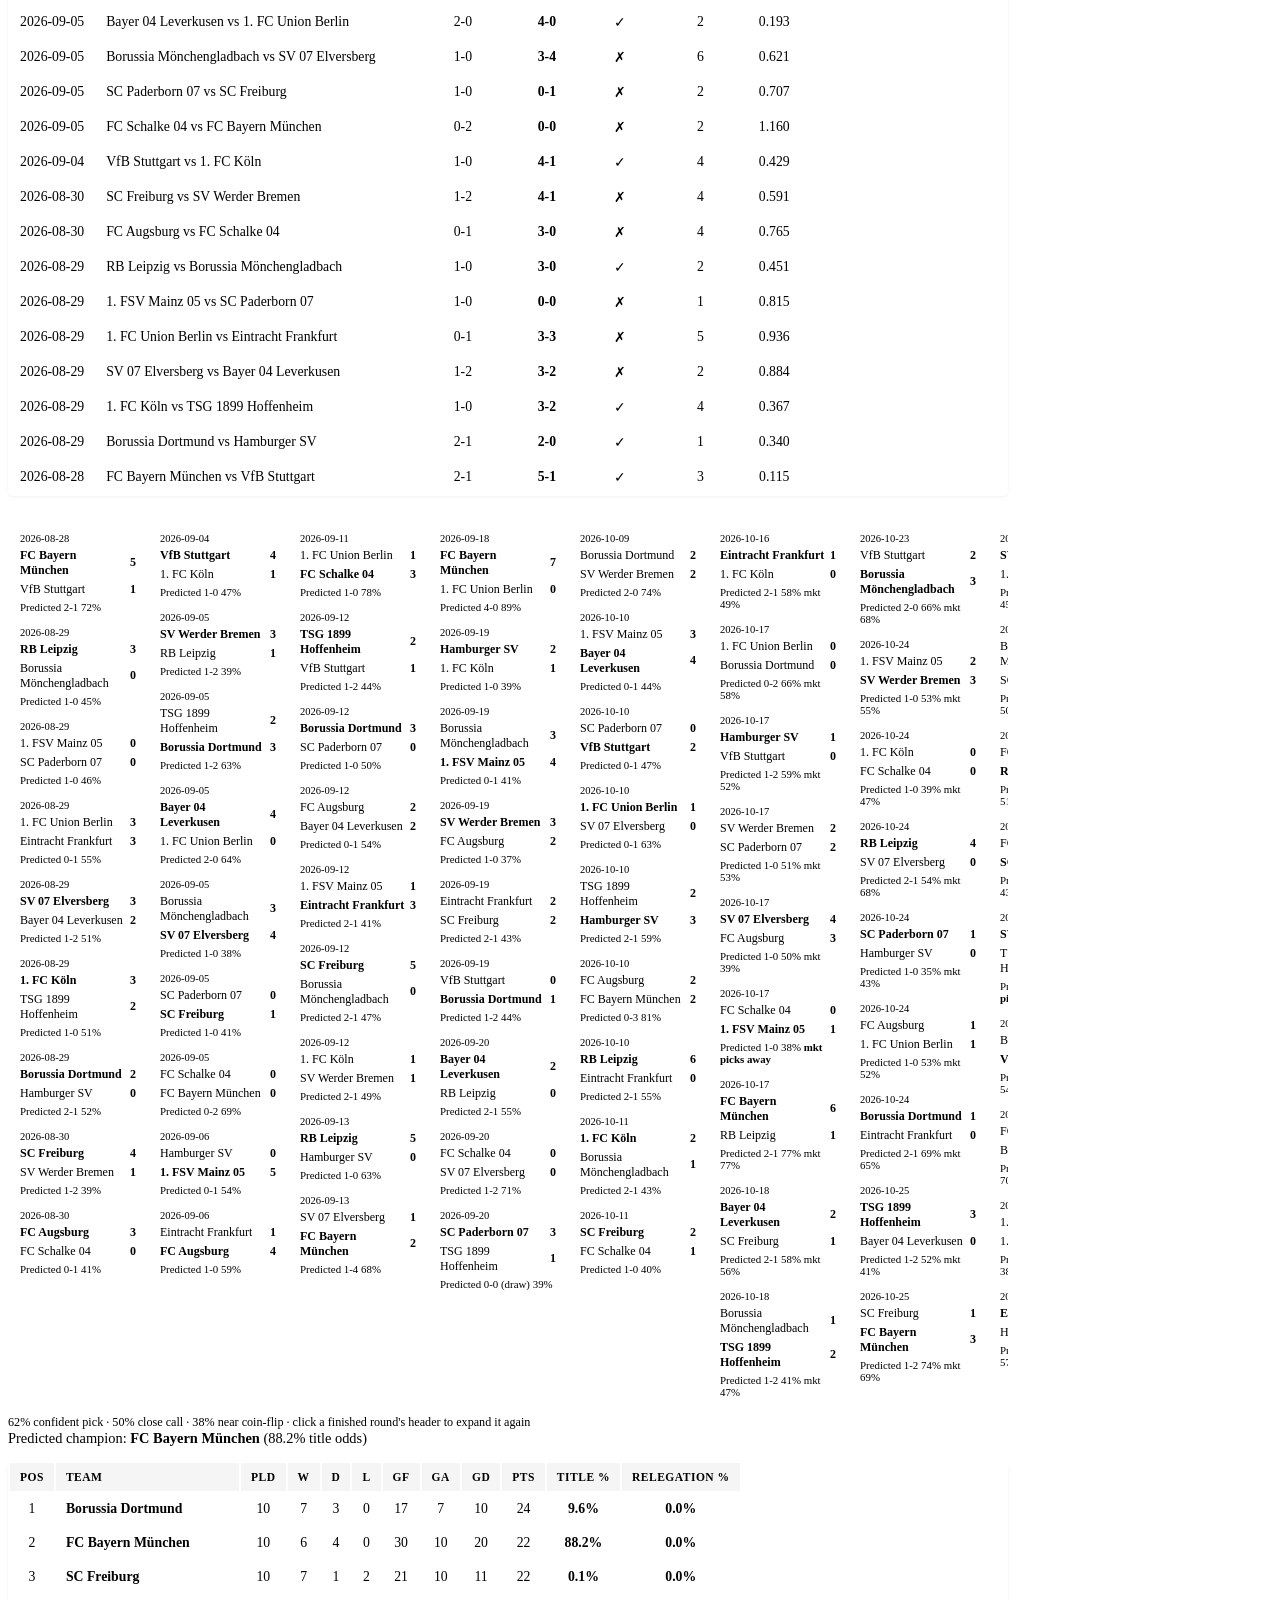
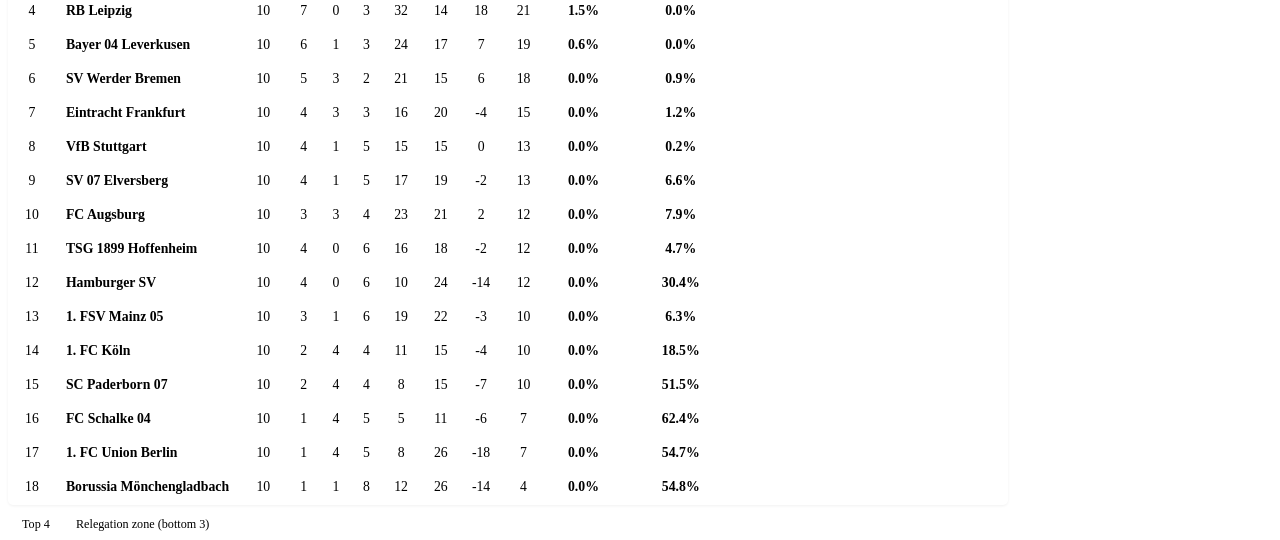
==== commit cef1b106: "Auto-update bundesliga: 2026-11-26" ====
--- a/competitions/bundesliga/index.html
+++ b/competitions/bundesliga/index.html
@@ -60,7 +60,7 @@
   <div class="tab" role="tab" id="tabbtn-podium" aria-selected="false" aria-controls="tab-podium" tabindex="-1">Podium</div>
 </div>
 <div id="tab-results" class="pane active" role="tabpanel" aria-labelledby="tabbtn-results" tabindex="0">
-  <div class="season-note">Season runs 28 Aug 2026 &ndash; 22 May 2027 &middot; 10000 simulated seasons &middot; generated 2026-11-25</div>
+  <div class="season-note">Season runs 28 Aug 2026 &ndash; 22 May 2027 &middot; 10000 simulated seasons &middot; generated 2026-11-26</div>
   <div class="acc-cards"><div class="acc-card"><div class="acc-lbl">Correct Winners</div><div class="acc-val">50/90</div><div class="acc-sub">55.6% accuracy <span class="acc-trend acc-trend-up" title="Change from the last matchday">&#9650; 1.0pp</span></div></div><div class="acc-card"><div class="acc-lbl">Avg Goal Error</div><div class="acc-val" style="color:var(--muted)">2.49</div><div class="acc-sub">exact-score distance &middot; not a quality score</div></div><div class="acc-card"><div class="acc-lbl">Avg Brier Score</div><div class="acc-val">0.603</div><div class="acc-sub">vs 0.634 for always forecasting the league base rates &middot; skill +5% (-5% to +14%)</div></div><div class="acc-card"><div class="acc-lbl">Avg Log-Loss</div><div class="acc-val">1.005</div><div class="acc-sub">lower is better</div></div><div class="acc-card"><div class="acc-lbl">Vs Betting Market</div><div class="acc-val">2&#8211;2</div><div class="acc-sub">right on 4 different-winner picks (us &#8211; market) &middot; accuracy 60% vs 60%, n=45 &middot; Brier gap -0.008 (95% CI -0.043 to +0.024; + = us ahead)</div></div></div>
   <div class="results-card">
   <table>
@@ -549,21 +549,21 @@
     <tr><td>1</td><td>Borussia Dortmund</td><td>10</td><td>7</td><td>3</td><td>0</td><td>17</td><td>7</td><td>10</td><td>24</td><td class="odds">9.6%</td><td class="odds">0.0%</td></tr>
     <tr><td>2</td><td>FC Bayern München</td><td>10</td><td>6</td><td>4</td><td>0</td><td>30</td><td>10</td><td>20</td><td>22</td><td class="odds">88.2%</td><td class="odds">0.0%</td></tr>
     <tr><td>3</td><td>SC Freiburg</td><td>10</td><td>7</td><td>1</td><td>2</td><td>21</td><td>10</td><td>11</td><td>22</td><td class="odds">0.1%</td><td class="odds">0.0%</td></tr>
-    <tr><td>4</td><td>RB Leipzig</td><td>10</td><td>7</td><td>0</td><td>3</td><td>32</td><td>14</td><td>18</td><td>21</td><td class="odds">1.4%</td><td class="odds">0.0%</td></tr>
+    <tr><td>4</td><td>RB Leipzig</td><td>10</td><td>7</td><td>0</td><td>3</td><td>32</td><td>14</td><td>18</td><td>21</td><td class="odds">1.5%</td><td class="odds">0.0%</td></tr>
     <tr><td>5</td><td>Bayer 04 Leverkusen</td><td>10</td><td>6</td><td>1</td><td>3</td><td>24</td><td>17</td><td>7</td><td>19</td><td class="odds">0.6%</td><td class="odds">0.0%</td></tr>
     <tr><td>6</td><td>SV Werder Bremen</td><td>10</td><td>5</td><td>3</td><td>2</td><td>21</td><td>15</td><td>6</td><td>18</td><td class="odds">0.0%</td><td class="odds">0.9%</td></tr>
-    <tr><td>7</td><td>Eintracht Frankfurt</td><td>10</td><td>4</td><td>3</td><td>3</td><td>16</td><td>20</td><td>-4</td><td>15</td><td class="odds">0.0%</td><td class="odds">1.3%</td></tr>
+    <tr><td>7</td><td>Eintracht Frankfurt</td><td>10</td><td>4</td><td>3</td><td>3</td><td>16</td><td>20</td><td>-4</td><td>15</td><td class="odds">0.0%</td><td class="odds">1.2%</td></tr>
     <tr><td>8</td><td>VfB Stuttgart</td><td>10</td><td>4</td><td>1</td><td>5</td><td>15</td><td>15</td><td>0</td><td>13</td><td class="odds">0.0%</td><td class="odds">0.2%</td></tr>
-    <tr><td>9</td><td>SV 07 Elversberg</td><td>10</td><td>4</td><td>1</td><td>5</td><td>17</td><td>19</td><td>-2</td><td>13</td><td class="odds">0.0%</td><td class="odds">6.3%</td></tr>
-    <tr><td>10</td><td>FC Augsburg</td><td>10</td><td>3</td><td>3</td><td>4</td><td>23</td><td>21</td><td>2</td><td>12</td><td class="odds">0.0%</td><td class="odds">8.0%</td></tr>
-    <tr><td>11</td><td>TSG 1899 Hoffenheim</td><td>10</td><td>4</td><td>0</td><td>6</td><td>16</td><td>18</td><td>-2</td><td>12</td><td class="odds">0.0%</td><td class="odds">4.6%</td></tr>
-    <tr><td>12</td><td>Hamburger SV</td><td>10</td><td>4</td><td>0</td><td>6</td><td>10</td><td>24</td><td>-14</td><td>12</td><td class="odds">0.0%</td><td class="odds">30.3%</td></tr>
+    <tr><td>9</td><td>SV 07 Elversberg</td><td>10</td><td>4</td><td>1</td><td>5</td><td>17</td><td>19</td><td>-2</td><td>13</td><td class="odds">0.0%</td><td class="odds">6.6%</td></tr>
+    <tr><td>10</td><td>FC Augsburg</td><td>10</td><td>3</td><td>3</td><td>4</td><td>23</td><td>21</td><td>2</td><td>12</td><td class="odds">0.0%</td><td class="odds">7.9%</td></tr>
+    <tr><td>11</td><td>TSG 1899 Hoffenheim</td><td>10</td><td>4</td><td>0</td><td>6</td><td>16</td><td>18</td><td>-2</td><td>12</td><td class="odds">0.0%</td><td class="odds">4.7%</td></tr>
+    <tr><td>12</td><td>Hamburger SV</td><td>10</td><td>4</td><td>0</td><td>6</td><td>10</td><td>24</td><td>-14</td><td>12</td><td class="odds">0.0%</td><td class="odds">30.4%</td></tr>
     <tr><td>13</td><td>1. FSV Mainz 05</td><td>10</td><td>3</td><td>1</td><td>6</td><td>19</td><td>22</td><td>-3</td><td>10</td><td class="odds">0.0%</td><td class="odds">6.3%</td></tr>
-    <tr><td>14</td><td>1. FC Köln</td><td>10</td><td>2</td><td>4</td><td>4</td><td>11</td><td>15</td><td>-4</td><td>10</td><td class="odds">0.0%</td><td class="odds">18.4%</td></tr>
-    <tr><td>15</td><td>SC Paderborn 07</td><td>10</td><td>2</td><td>4</td><td>4</td><td>8</td><td>15</td><td>-7</td><td>10</td><td class="odds">0.0%</td><td class="odds">51.6%</td></tr>
-    <tr><td>16</td><td>FC Schalke 04</td><td>10</td><td>1</td><td>4</td><td>5</td><td>5</td><td>11</td><td>-6</td><td>7</td><td class="odds">0.0%</td><td class="odds">61.9%</td></tr>
-    <tr><td>17</td><td>1. FC Union Berlin</td><td>10</td><td>1</td><td>4</td><td>5</td><td>8</td><td>26</td><td>-18</td><td>7</td><td class="odds">0.0%</td><td class="odds">54.8%</td></tr>
-    <tr><td>18</td><td>Borussia Mönchengladbach</td><td>10</td><td>1</td><td>1</td><td>8</td><td>12</td><td>26</td><td>-14</td><td>4</td><td class="odds">0.0%</td><td class="odds">55.5%</td></tr>
+    <tr><td>14</td><td>1. FC Köln</td><td>10</td><td>2</td><td>4</td><td>4</td><td>11</td><td>15</td><td>-4</td><td>10</td><td class="odds">0.0%</td><td class="odds">18.5%</td></tr>
+    <tr><td>15</td><td>SC Paderborn 07</td><td>10</td><td>2</td><td>4</td><td>4</td><td>8</td><td>15</td><td>-7</td><td>10</td><td class="odds">0.0%</td><td class="odds">51.5%</td></tr>
+    <tr><td>16</td><td>FC Schalke 04</td><td>10</td><td>1</td><td>4</td><td>5</td><td>5</td><td>11</td><td>-6</td><td>7</td><td class="odds">0.0%</td><td class="odds">62.4%</td></tr>
+    <tr><td>17</td><td>1. FC Union Berlin</td><td>10</td><td>1</td><td>4</td><td>5</td><td>8</td><td>26</td><td>-18</td><td>7</td><td class="odds">0.0%</td><td class="odds">54.7%</td></tr>
+    <tr><td>18</td><td>Borussia Mönchengladbach</td><td>10</td><td>1</td><td>1</td><td>8</td><td>12</td><td>26</td><td>-14</td><td>4</td><td class="odds">0.0%</td><td class="odds">54.8%</td></tr>
     </tbody>
   </table>
   </div>
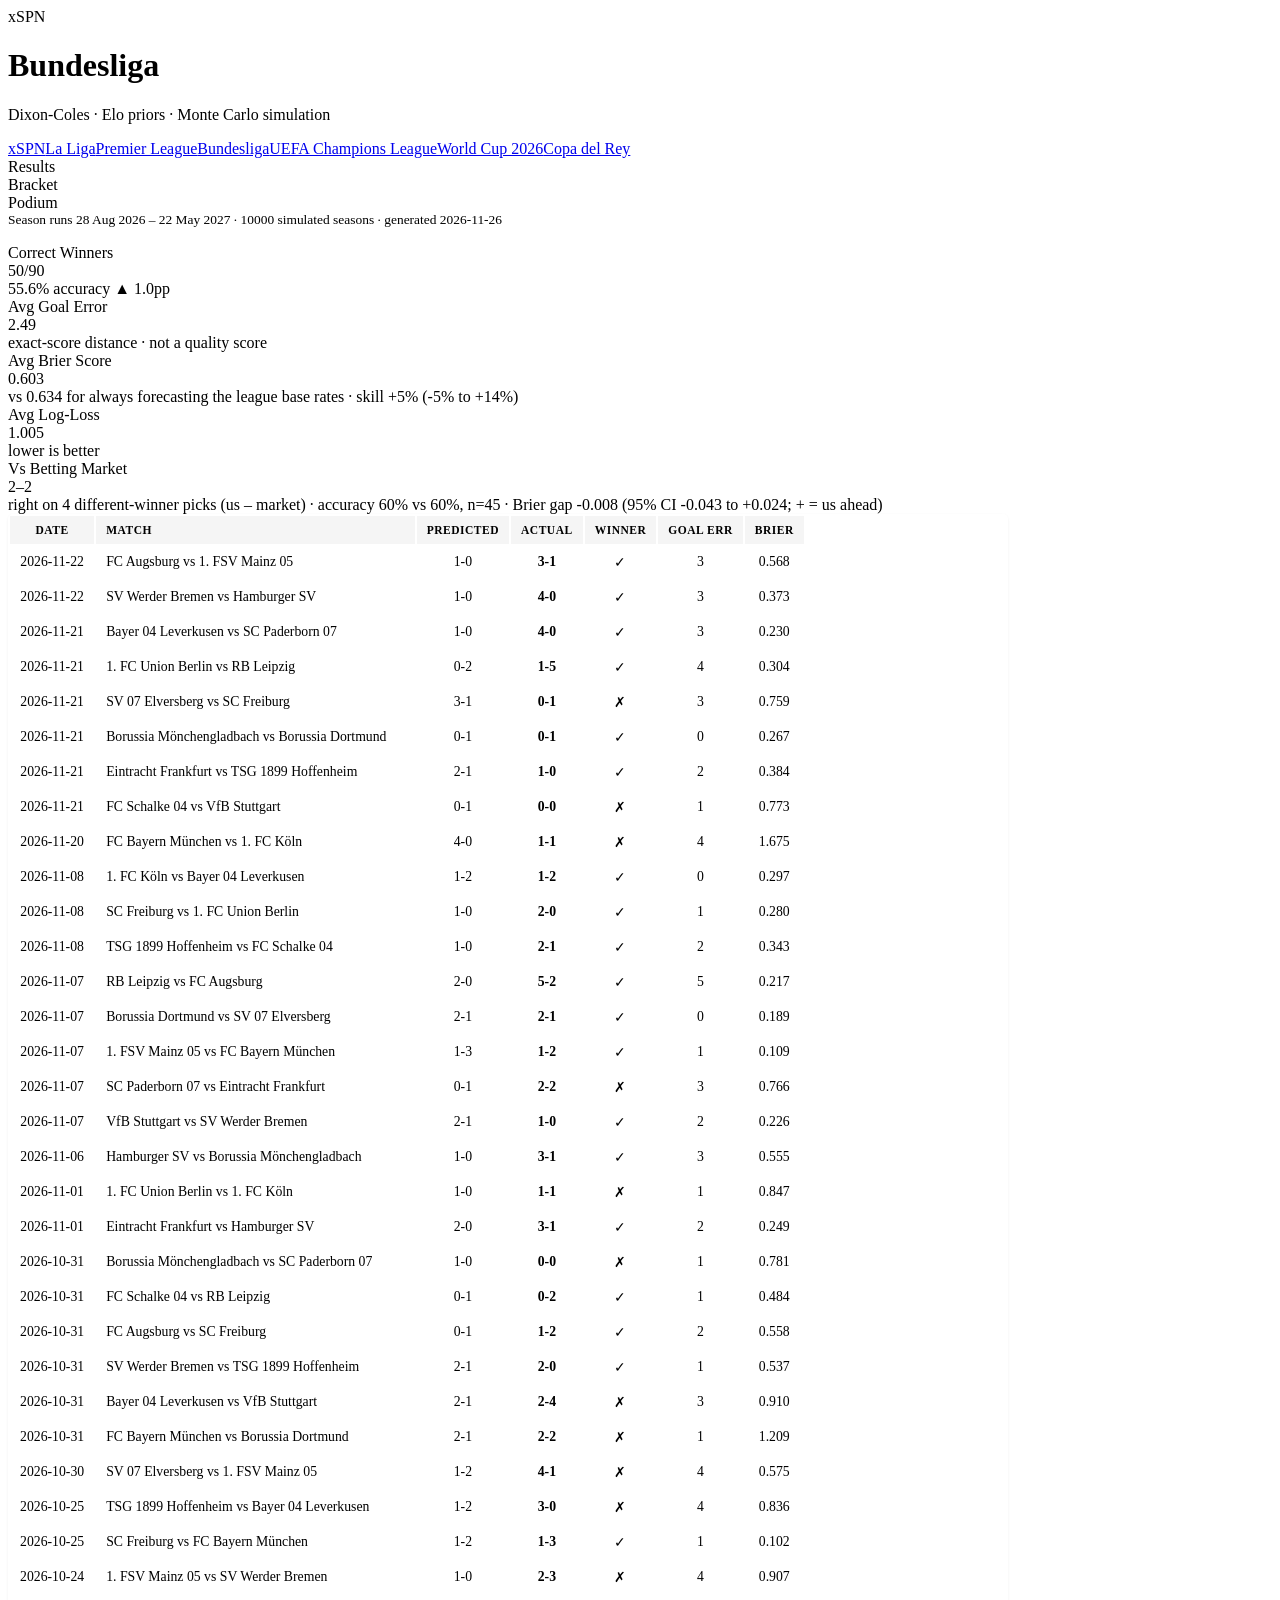
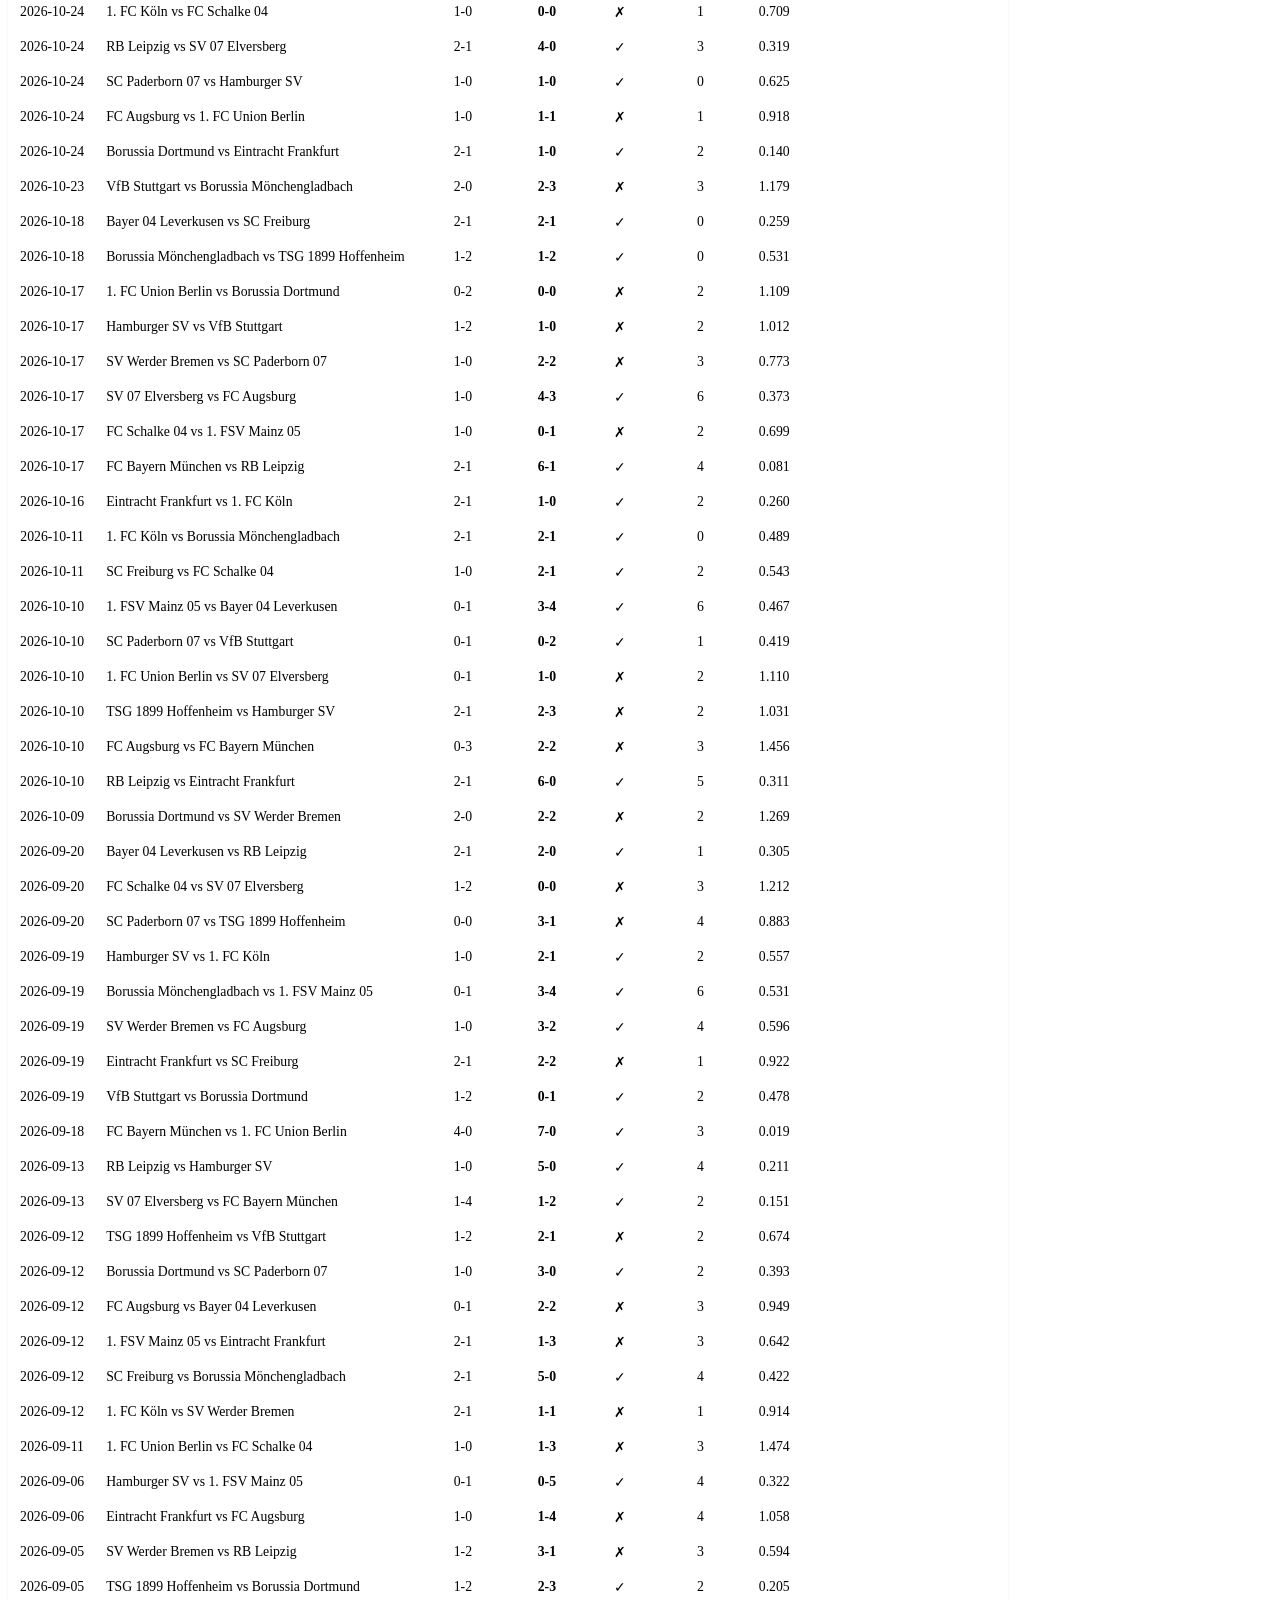
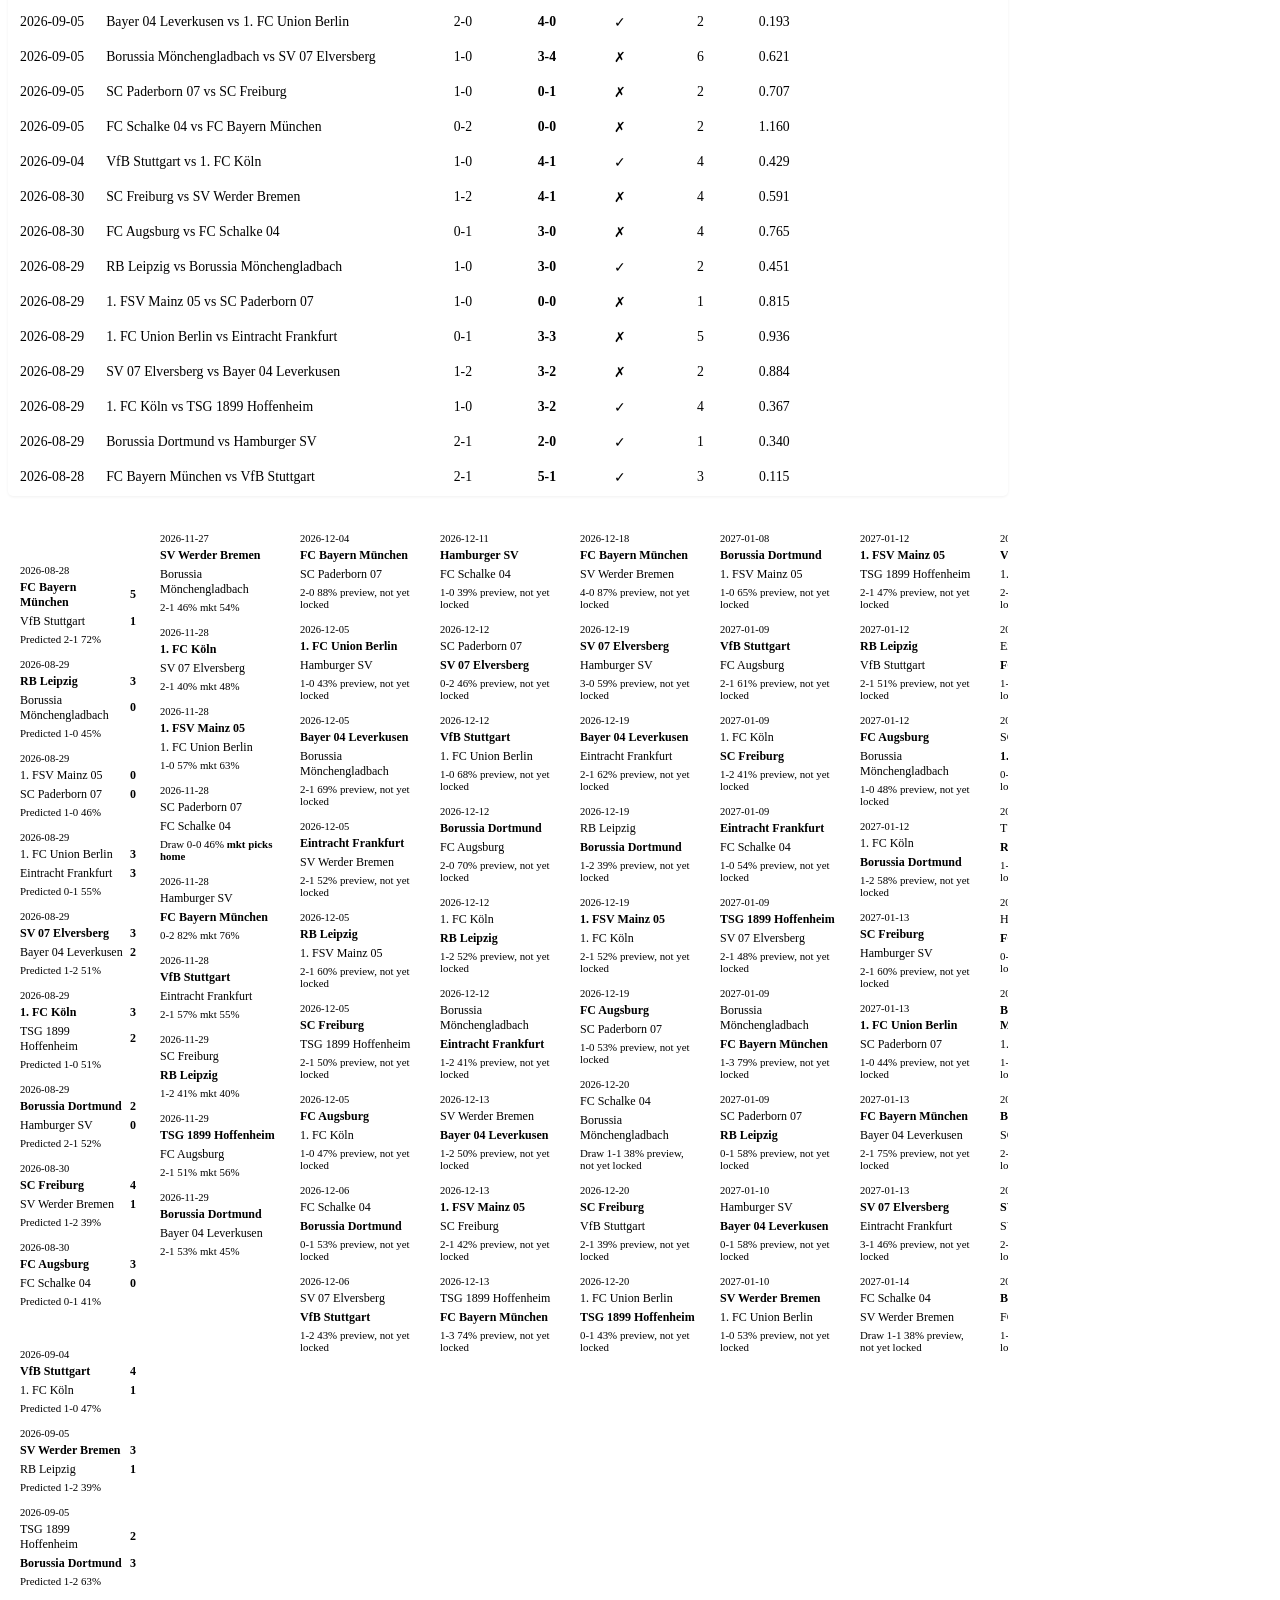
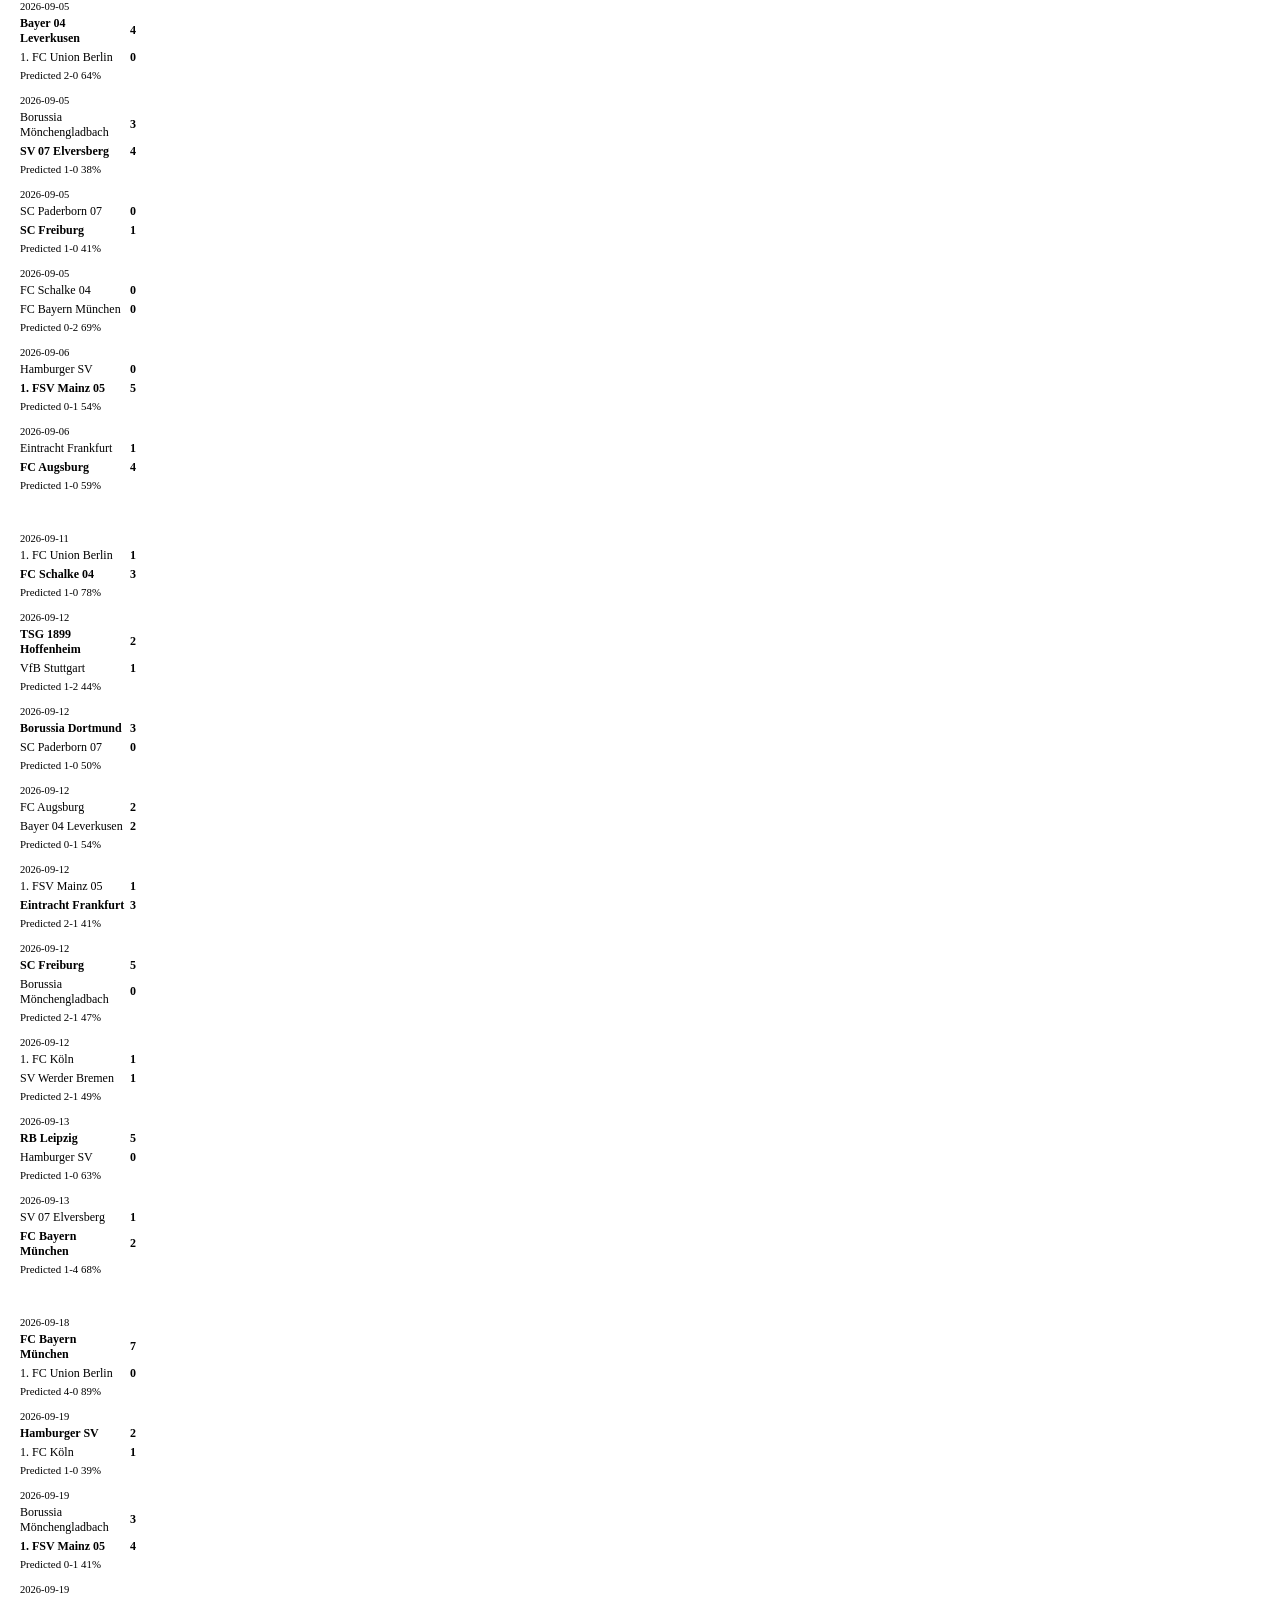
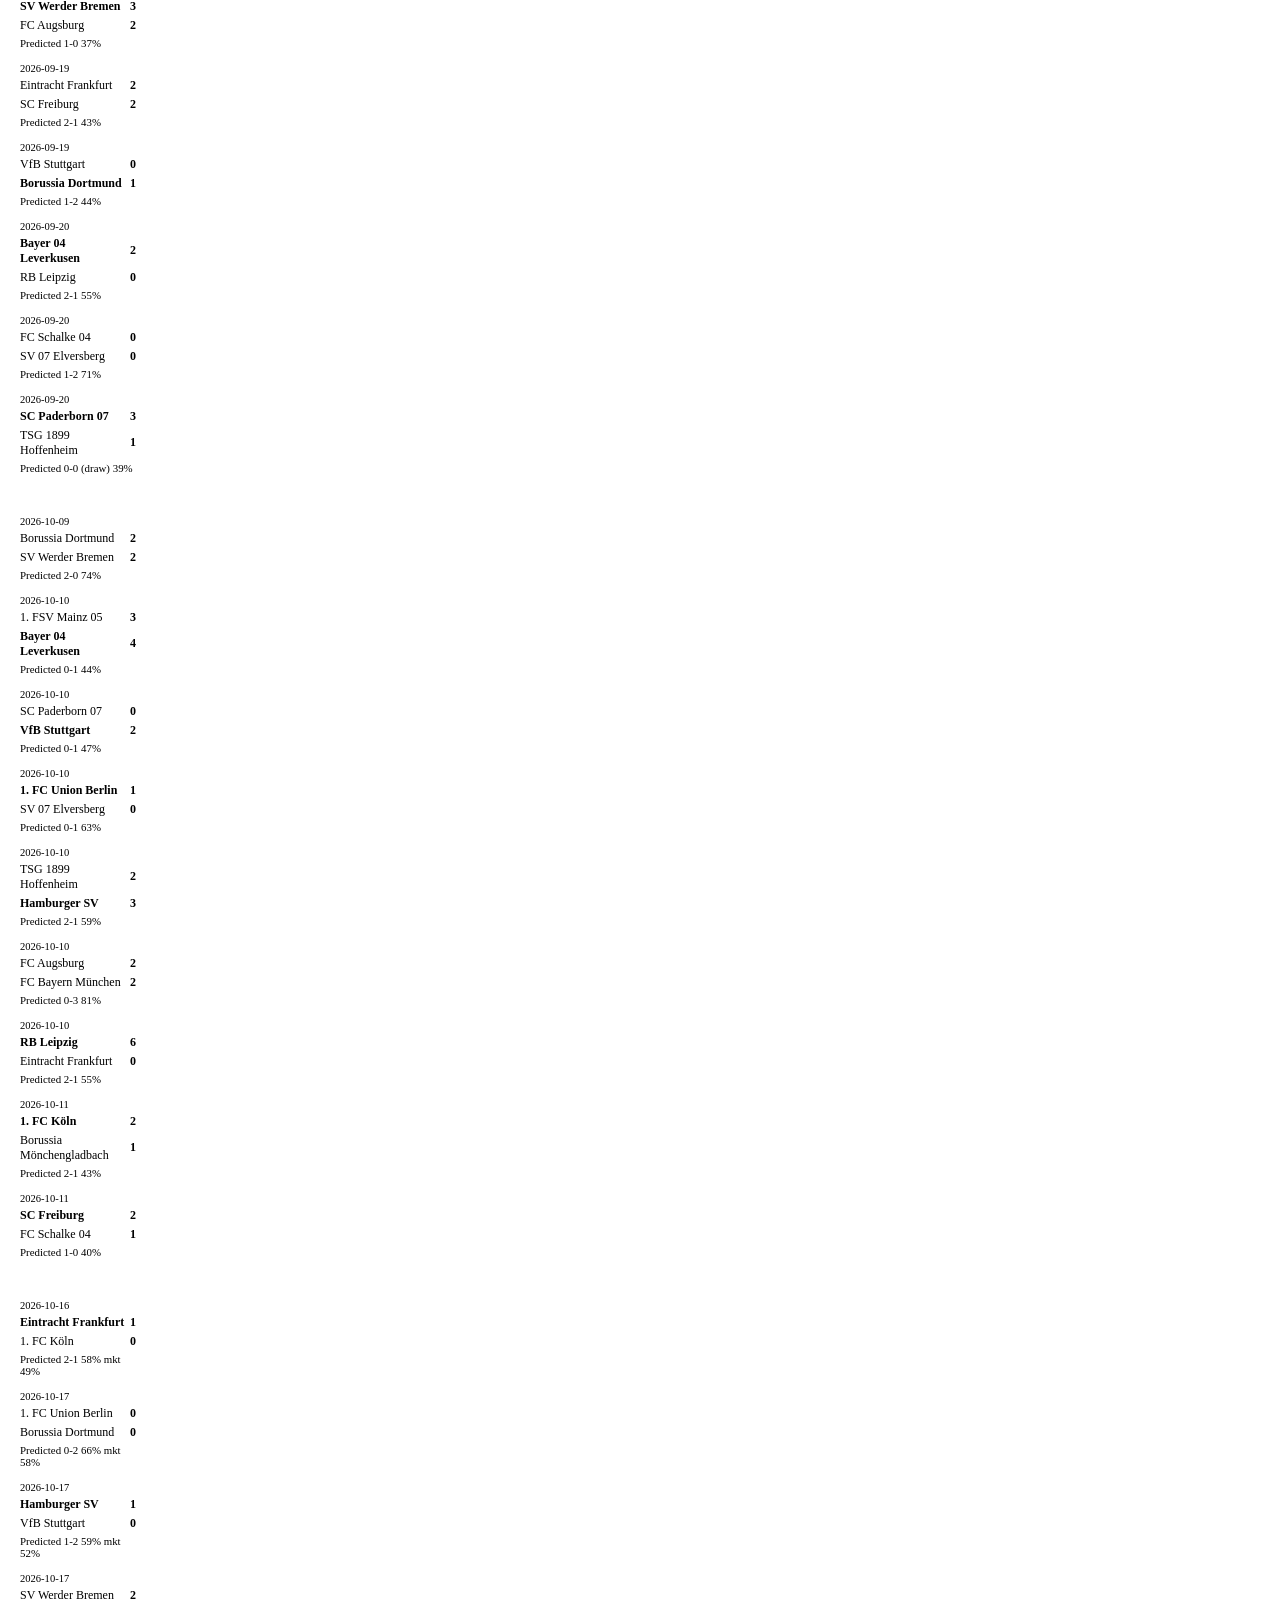
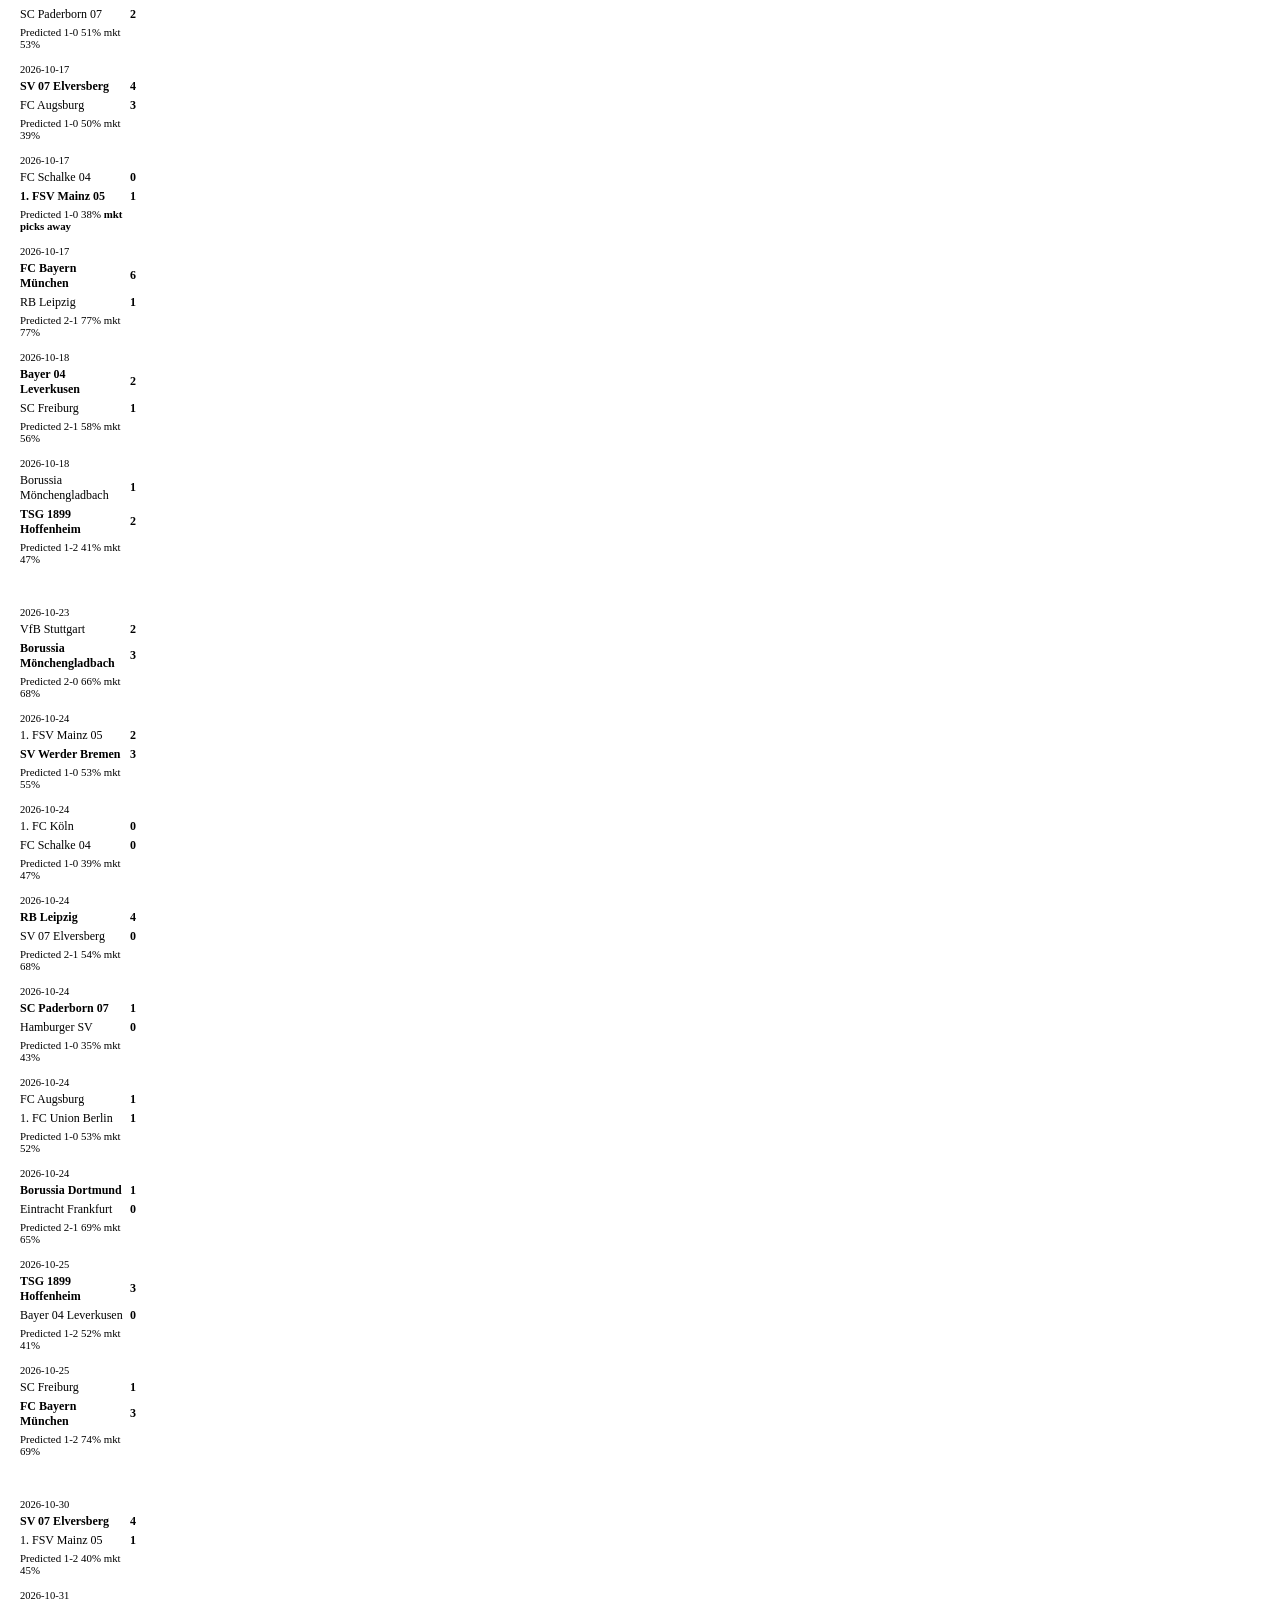
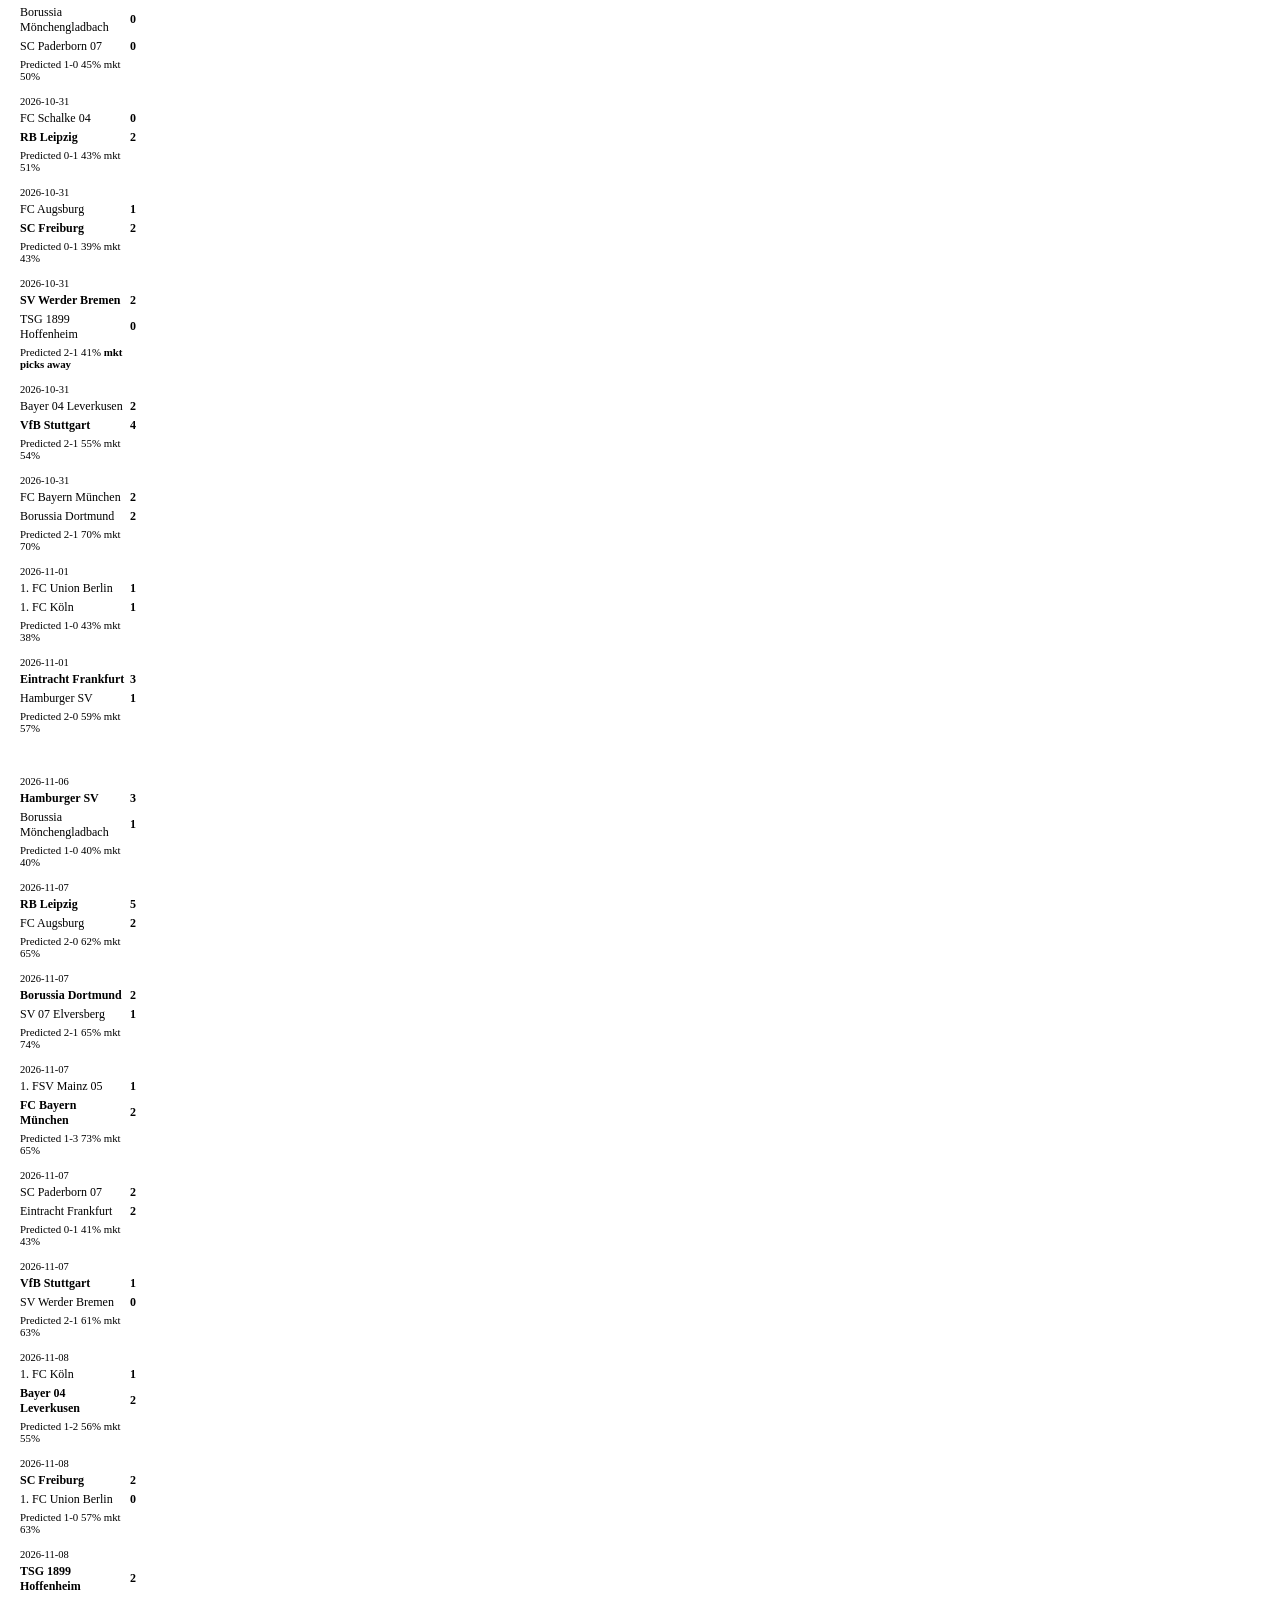
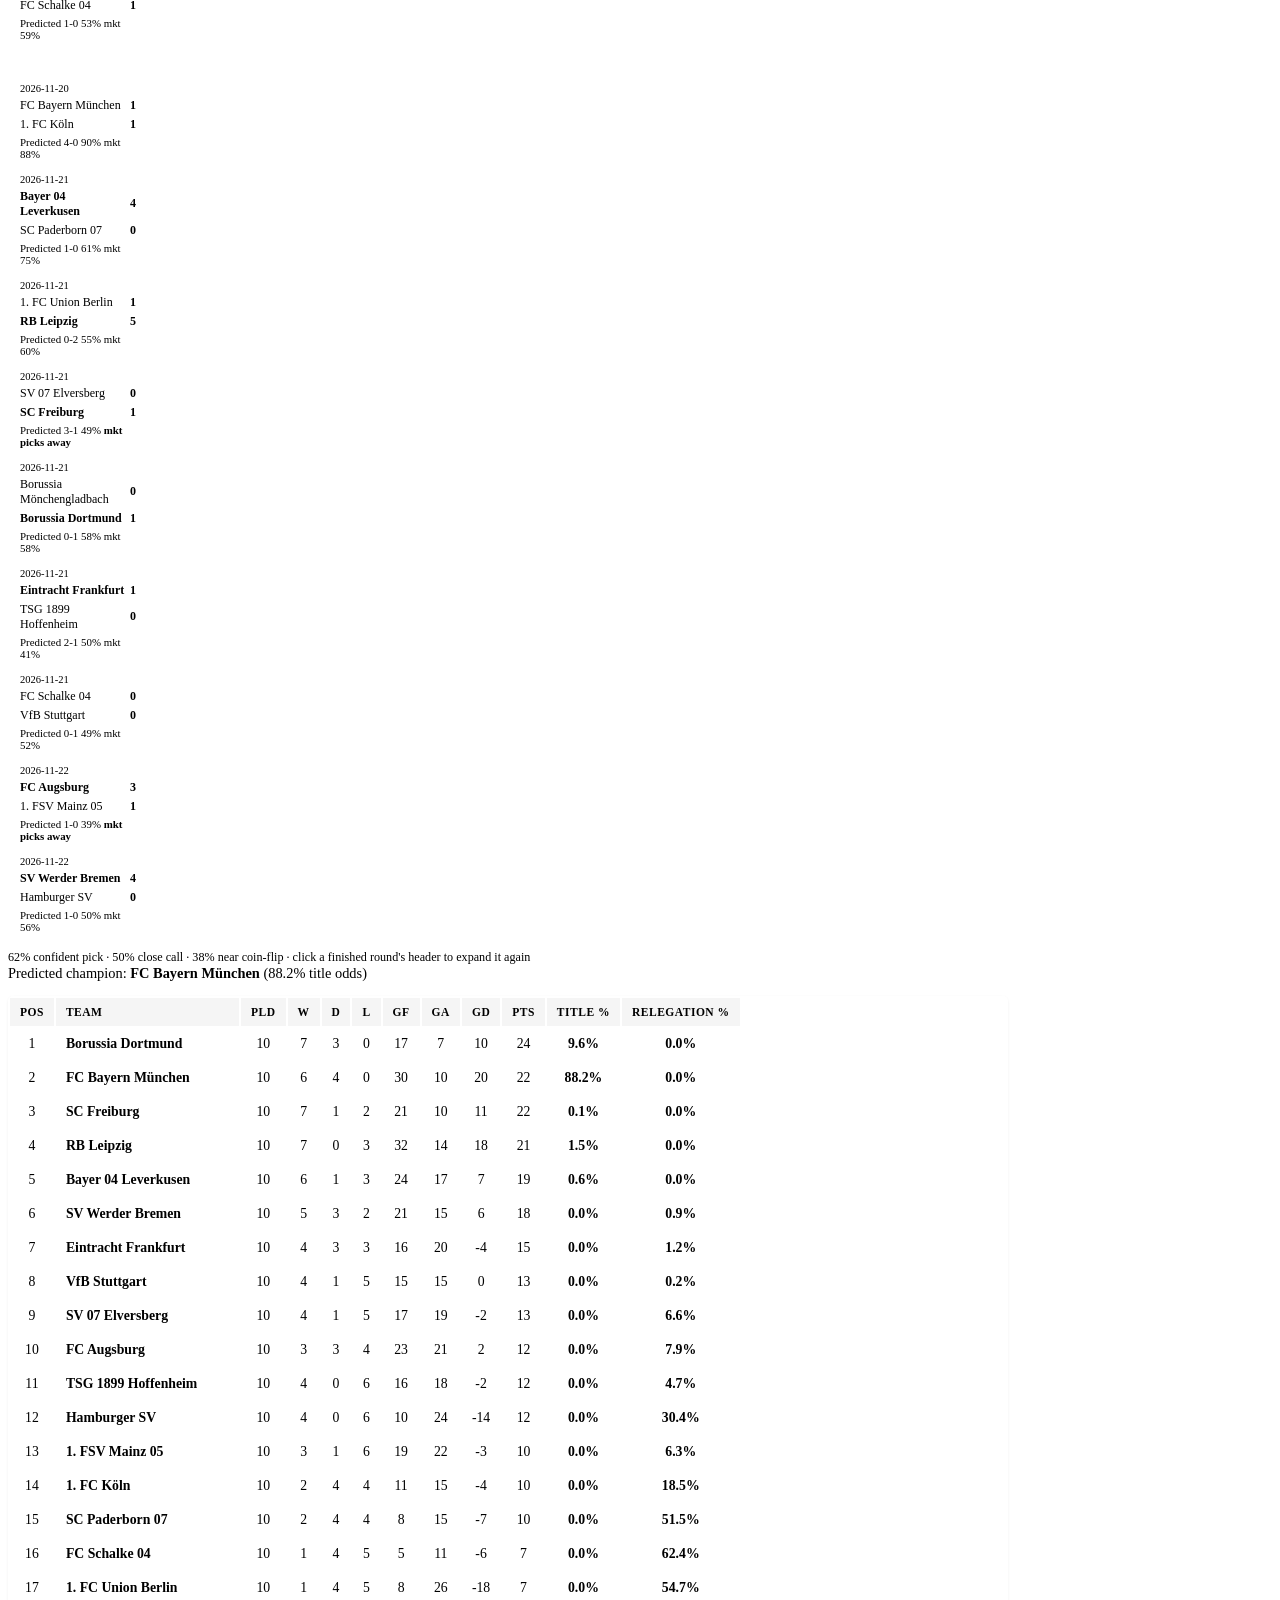
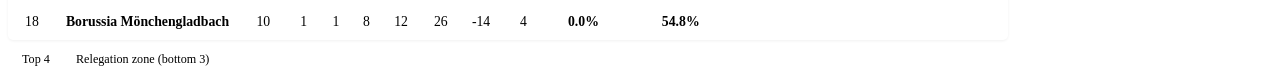
==== commit 4f0a2274: "Auto-update bundesliga: 2026-11-26" ====
--- a/competitions/bundesliga/index.html
+++ b/competitions/bundesliga/index.html
@@ -162,6 +162,7 @@
 </div>
 <div id="tab-bracket" class="pane" role="tabpanel" aria-labelledby="tabbtn-bracket" tabindex="0">
 <div class="bracket-wrap"><div class="bracket">
+<div class="br-prev collapsed"><div class="br-title" role="button" tabindex="0" aria-expanded="false">Previous matches</div><div class="br-prev-cols">
 <div class="br-col done collapsed"><div class="br-title" role="button" tabindex="0" aria-expanded="false">Matchday 1</div><div class="br-matches">
 <div class="bm"><div class="bm-date">2026-08-28</div><div class="bm-t win">FC Bayern München<span class="bm-sc">5</span></div><div class="bm-t lose">VfB Stuttgart<span class="bm-sc">1</span></div><div class="bm-pct hint">Predicted 2-1 <span class="conf conf-hi">72%</span></div></div>
 <div class="bm"><div class="bm-date">2026-08-29</div><div class="bm-t win">RB Leipzig<span class="bm-sc">3</span></div><div class="bm-t lose">Borussia Mönchengladbach<span class="bm-sc">0</span></div><div class="bm-pct hint">Predicted 1-0 <span class="conf conf-mid">45%</span></div></div>
@@ -271,6 +272,7 @@
 <div class="bm"><div class="bm-date">2026-11-21</div><div class="bm-t ">FC Schalke 04<span class="bm-sc">0</span></div><div class="bm-t ">VfB Stuttgart<span class="bm-sc">0</span></div><div class="bm-pct hint">Predicted 0-1 <span class="conf conf-mid">49%</span> <span class="hint" title="The bookmaker's probability for the same outcome, when this prediction locked">mkt 52%</span></div></div>
 <div class="bm"><div class="bm-date">2026-11-22</div><div class="bm-t win">FC Augsburg<span class="bm-sc">3</span></div><div class="bm-t lose">1. FSV Mainz 05<span class="bm-sc">1</span></div><div class="bm-pct hint">Predicted 1-0 <span class="conf conf-lo">39%</span> <span class="hint" title="The bookmaker favoured a different outcome when this prediction locked (40%)"><strong>mkt picks away</strong></span></div></div>
 <div class="bm"><div class="bm-date">2026-11-22</div><div class="bm-t win">SV Werder Bremen<span class="bm-sc">4</span></div><div class="bm-t lose">Hamburger SV<span class="bm-sc">0</span></div><div class="bm-pct hint">Predicted 1-0 <span class="conf conf-mid">50%</span> <span class="hint" title="The bookmaker's probability for the same outcome, when this prediction locked">mkt 56%</span></div></div>
+</div></div>
 </div></div>
 <div class="br-col"><div class="br-title">Matchday 11</div><div class="br-matches">
 <div class="bm"><div class="bm-date">2026-11-27</div><div class="bm-t win">SV Werder Bremen</div><div class="bm-t lose">Borussia Mönchengladbach</div><div class="bm-pct">2-1 <span class="conf conf-mid">46%</span> <span class="hint" title="The bookmaker's probability for the same outcome, when this prediction locked">mkt 54%</span></div></div>
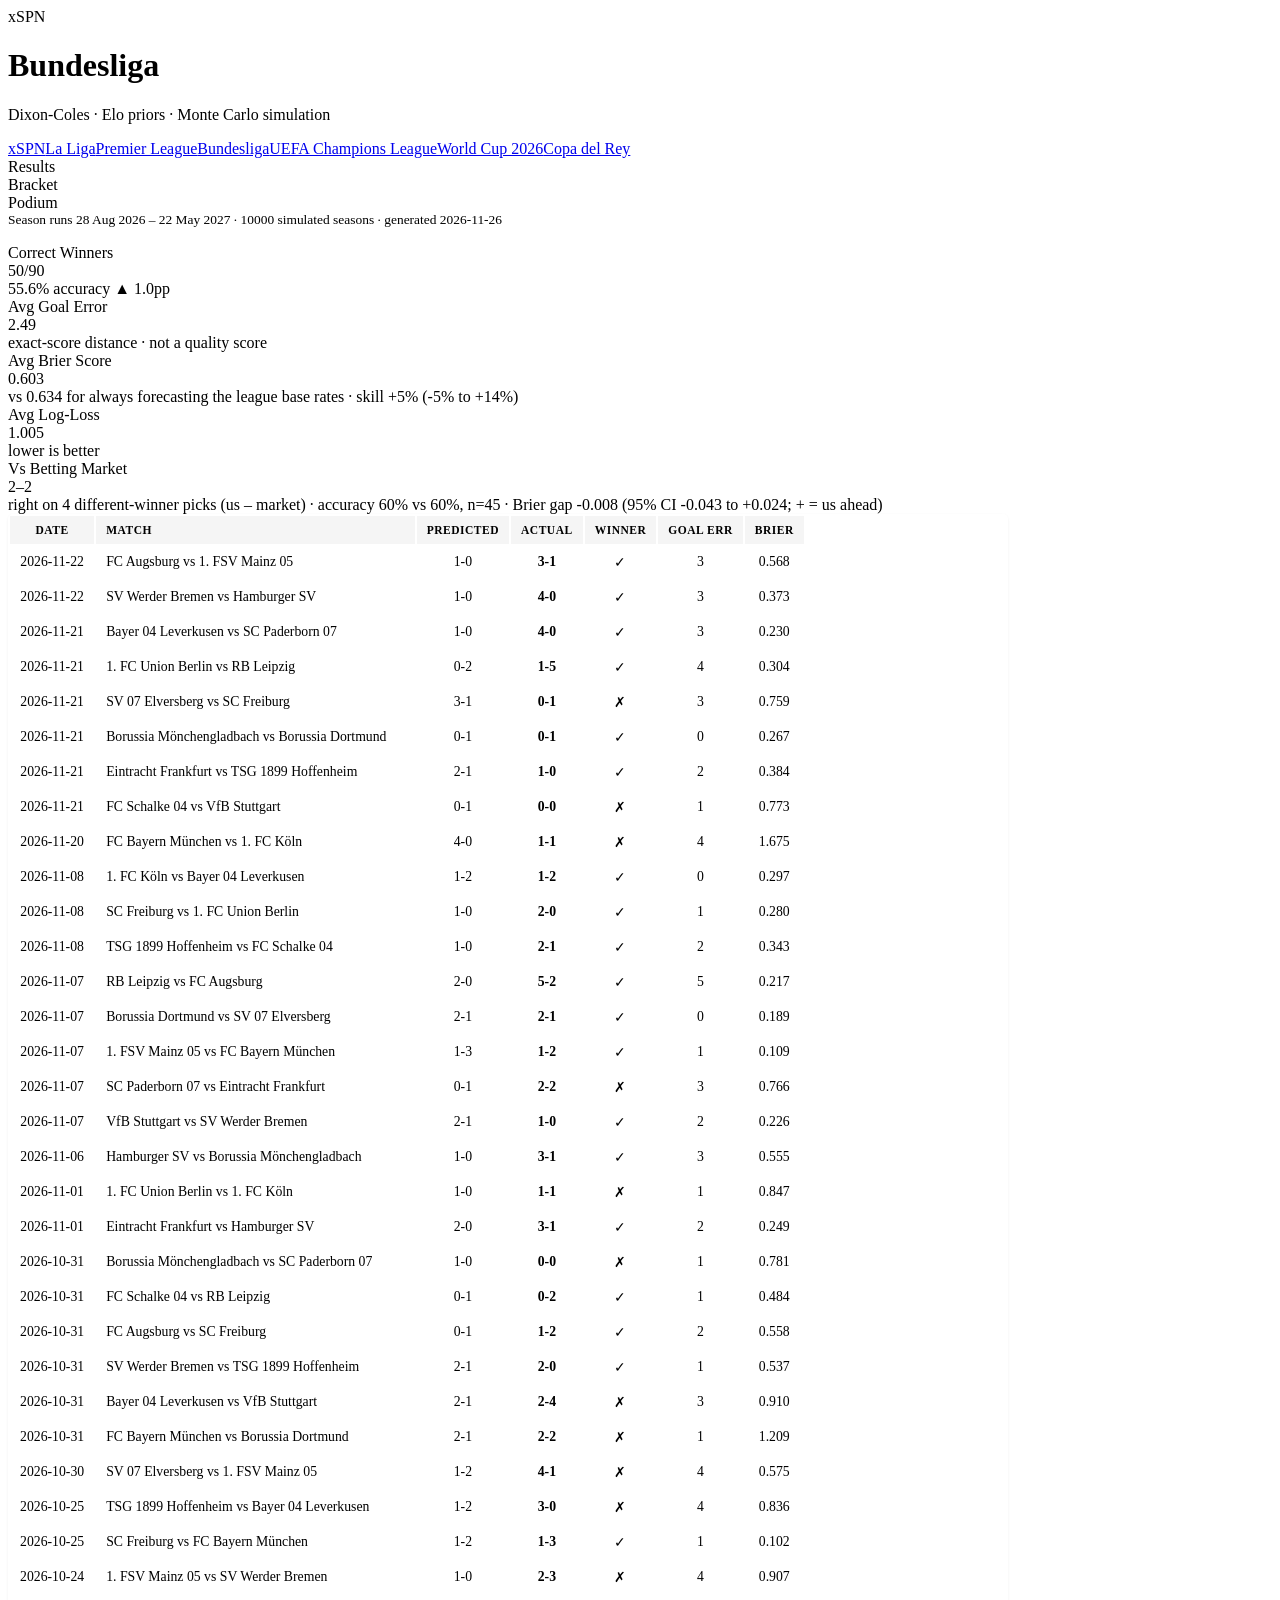
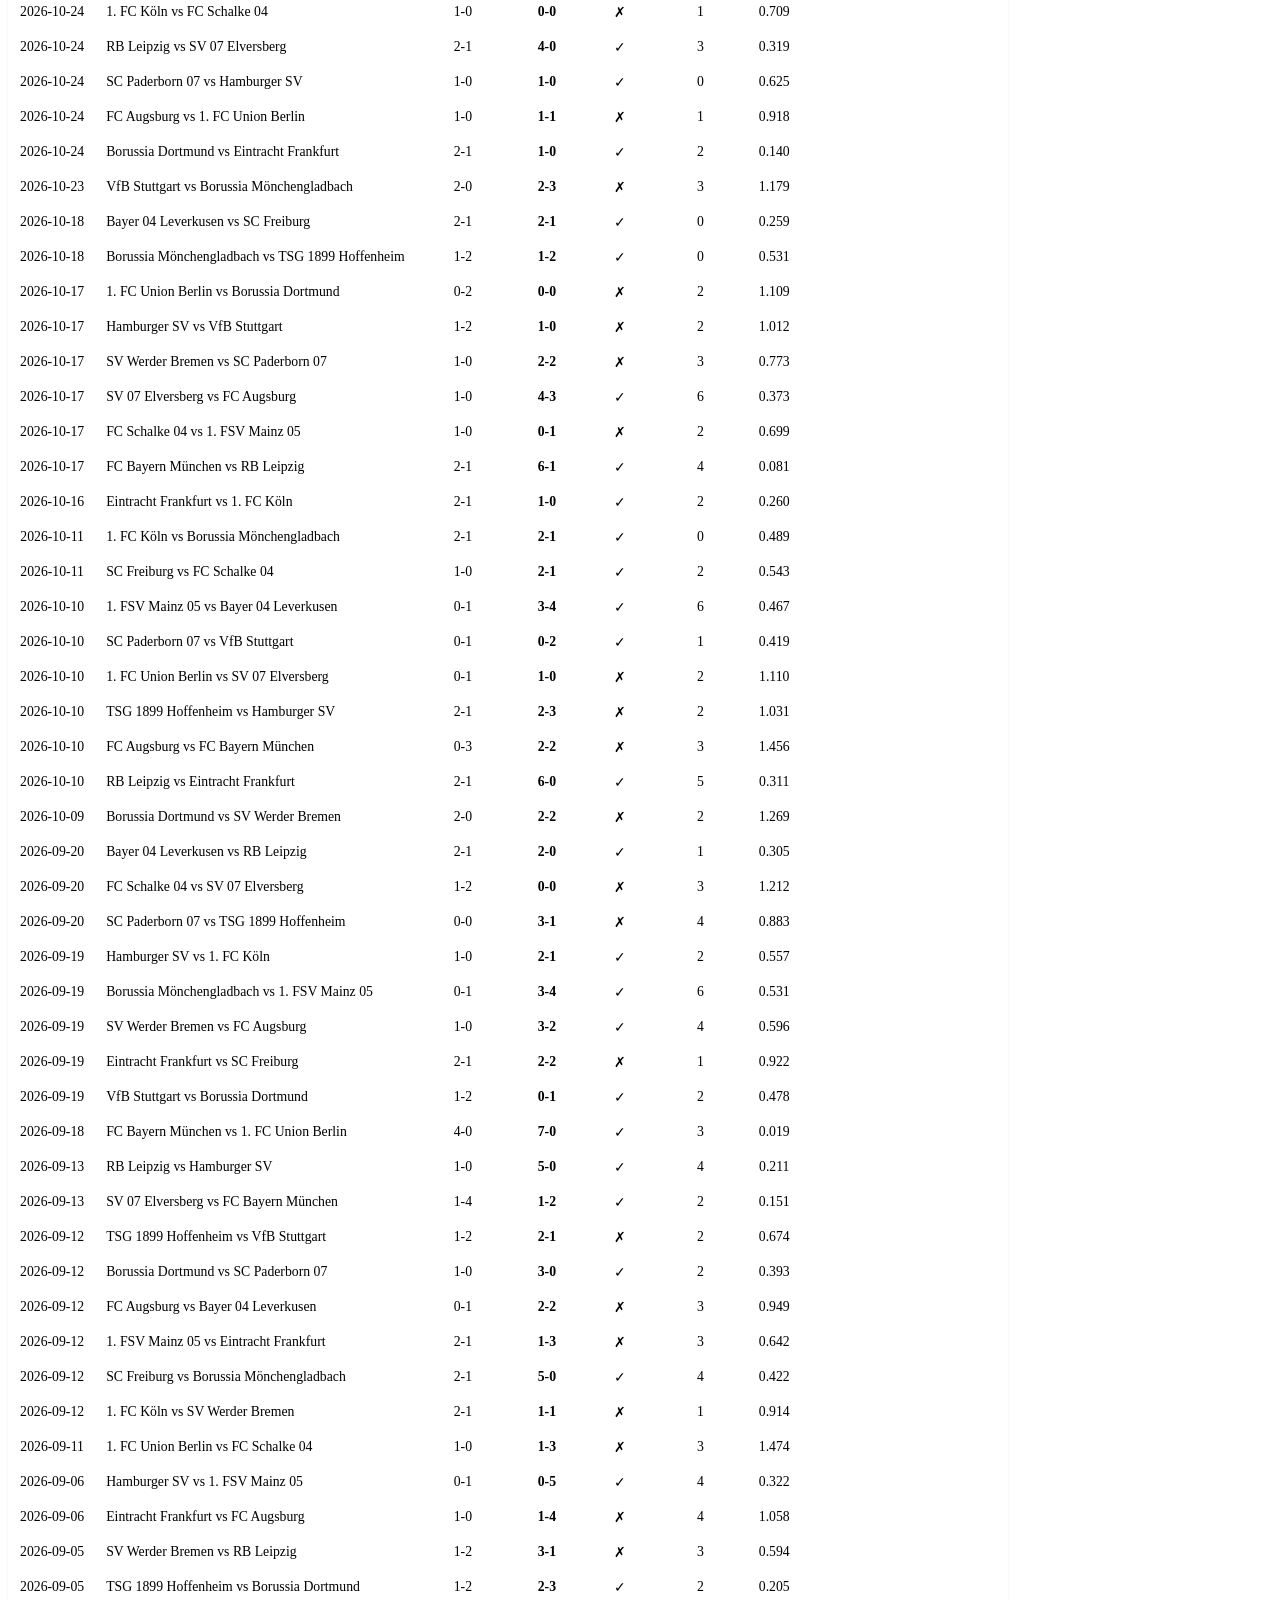
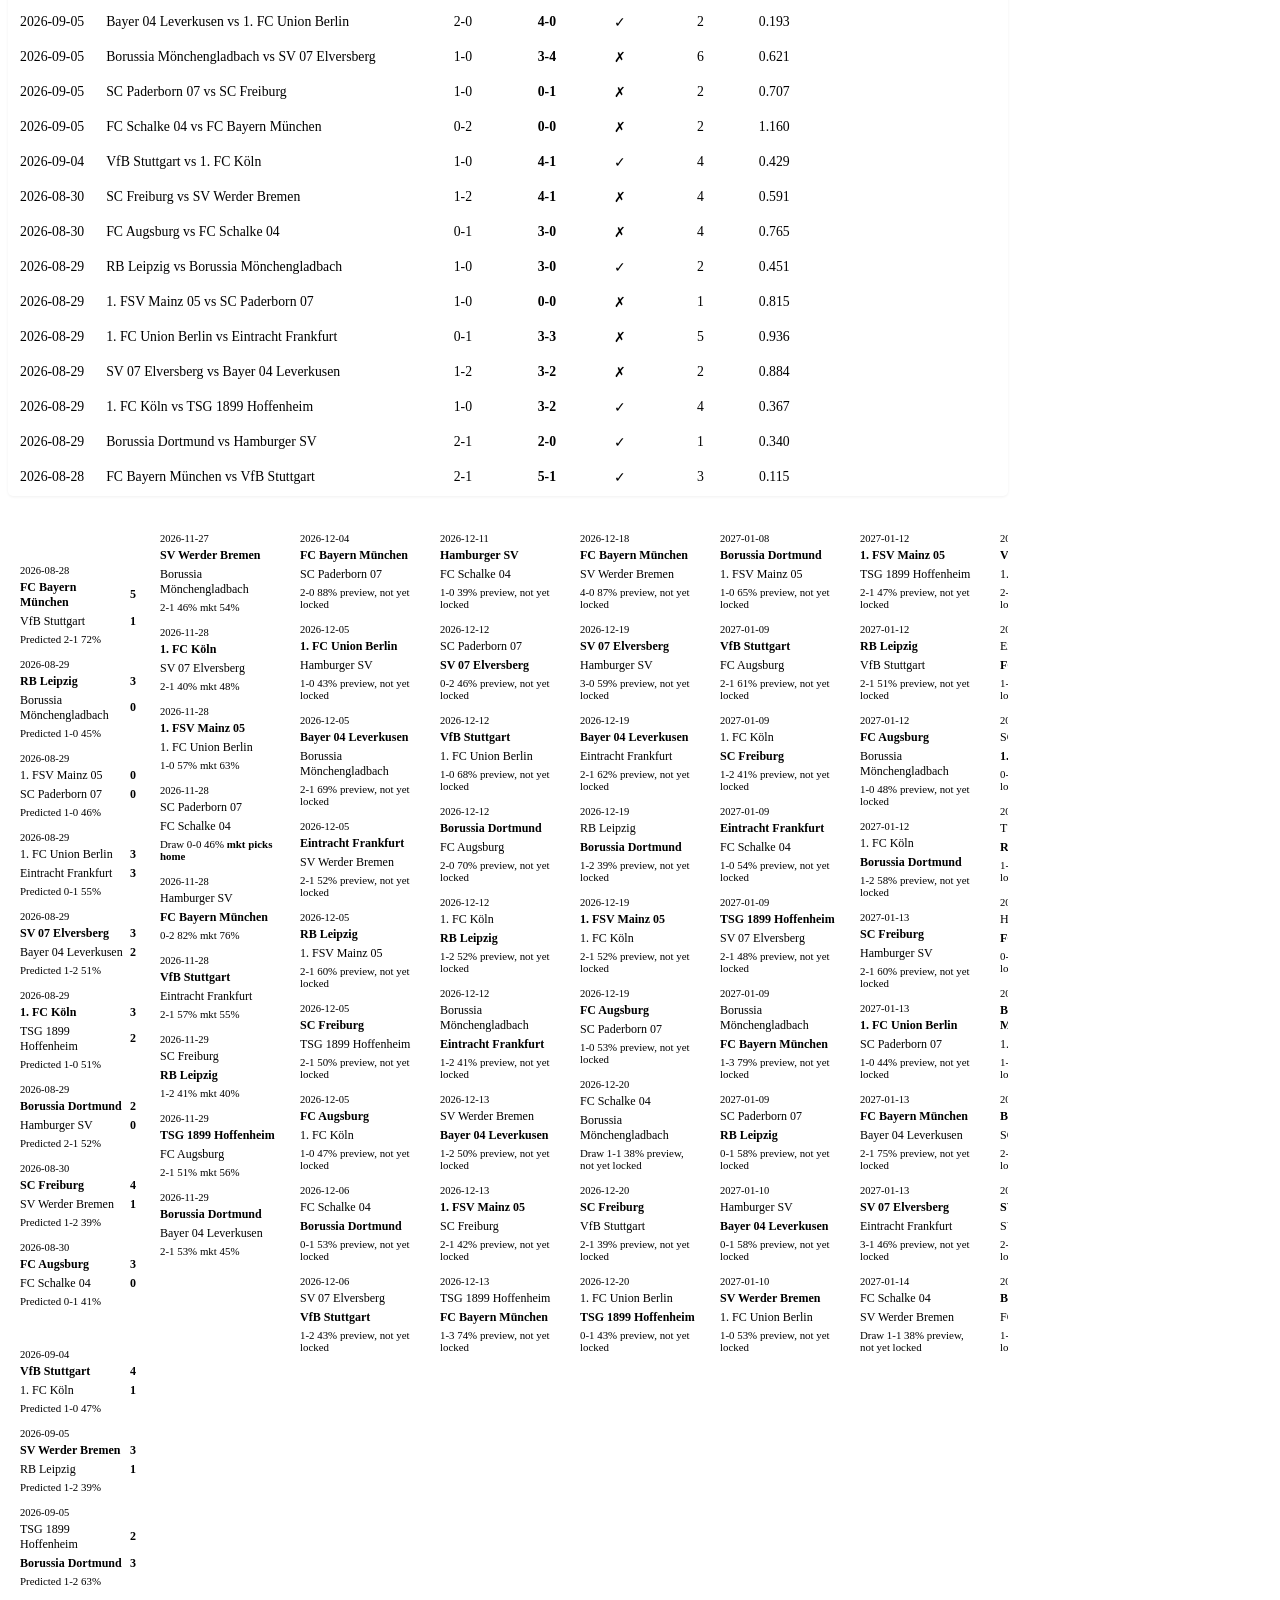
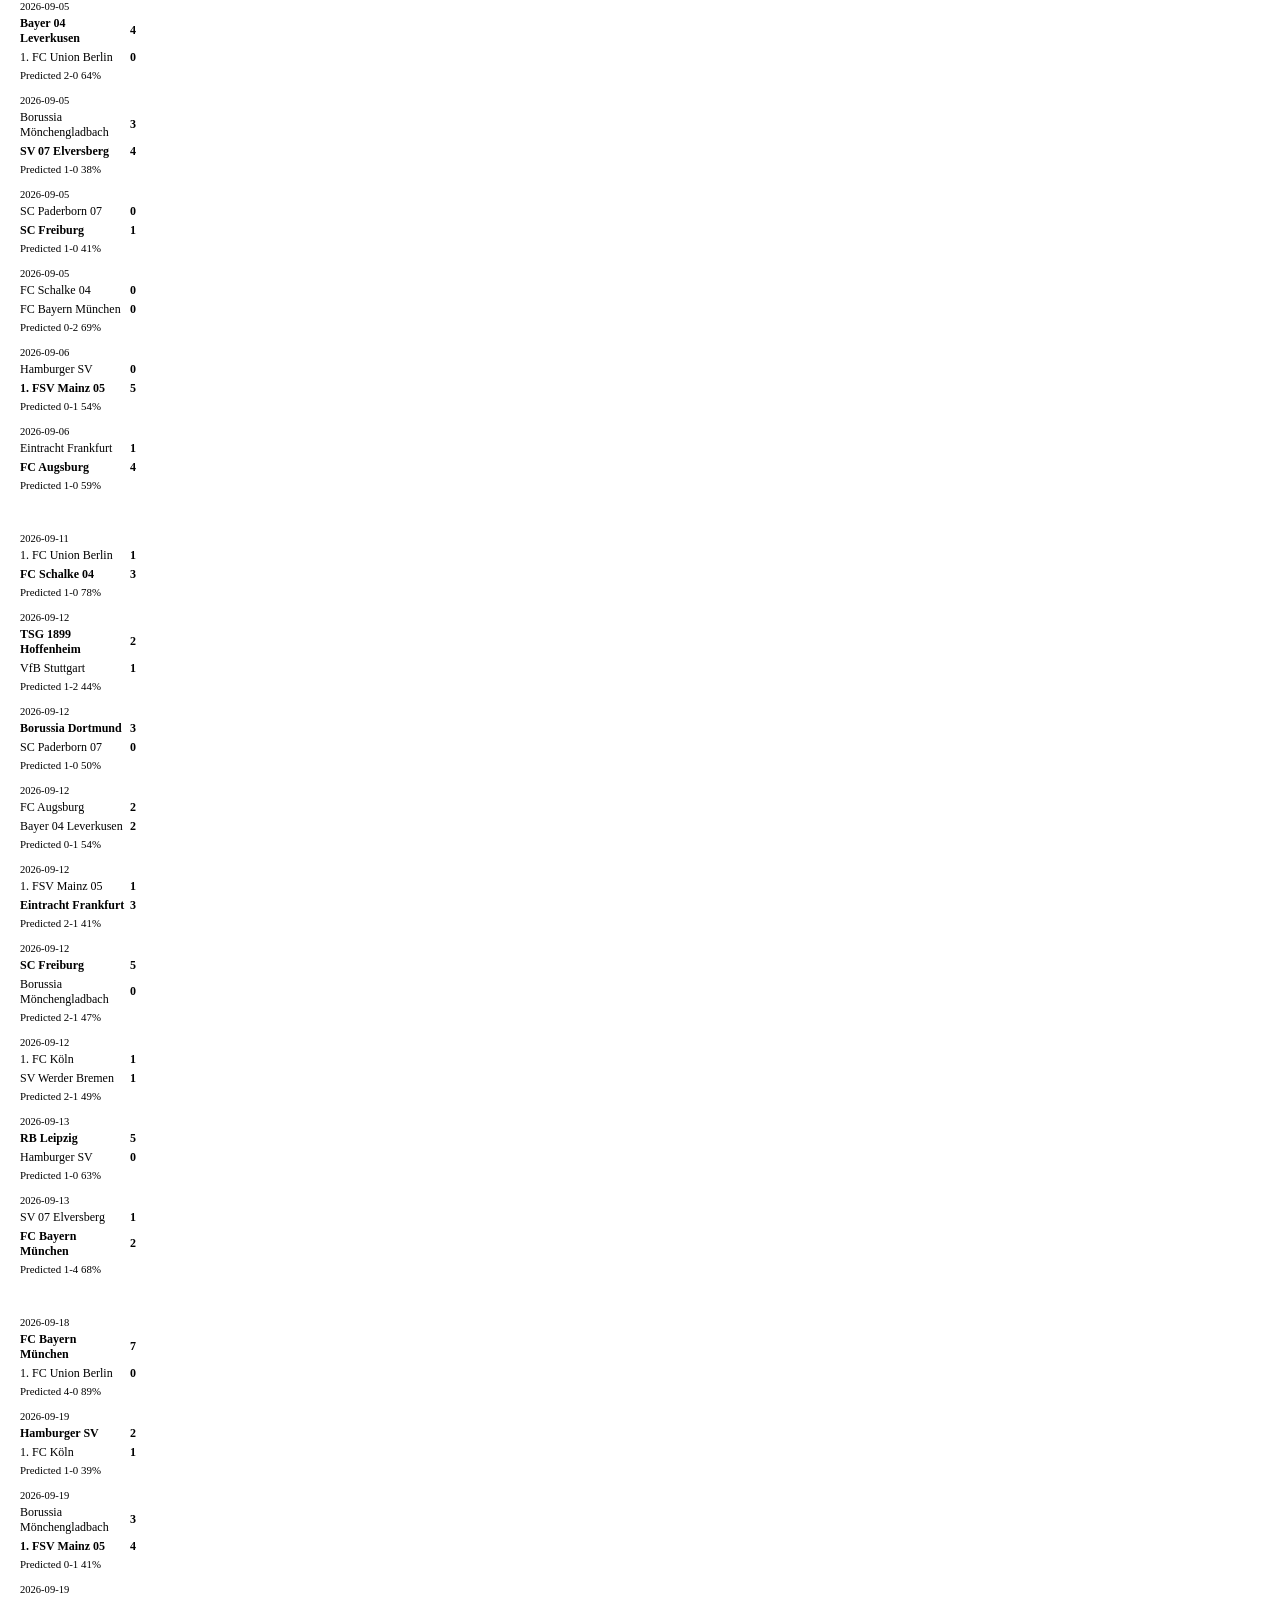
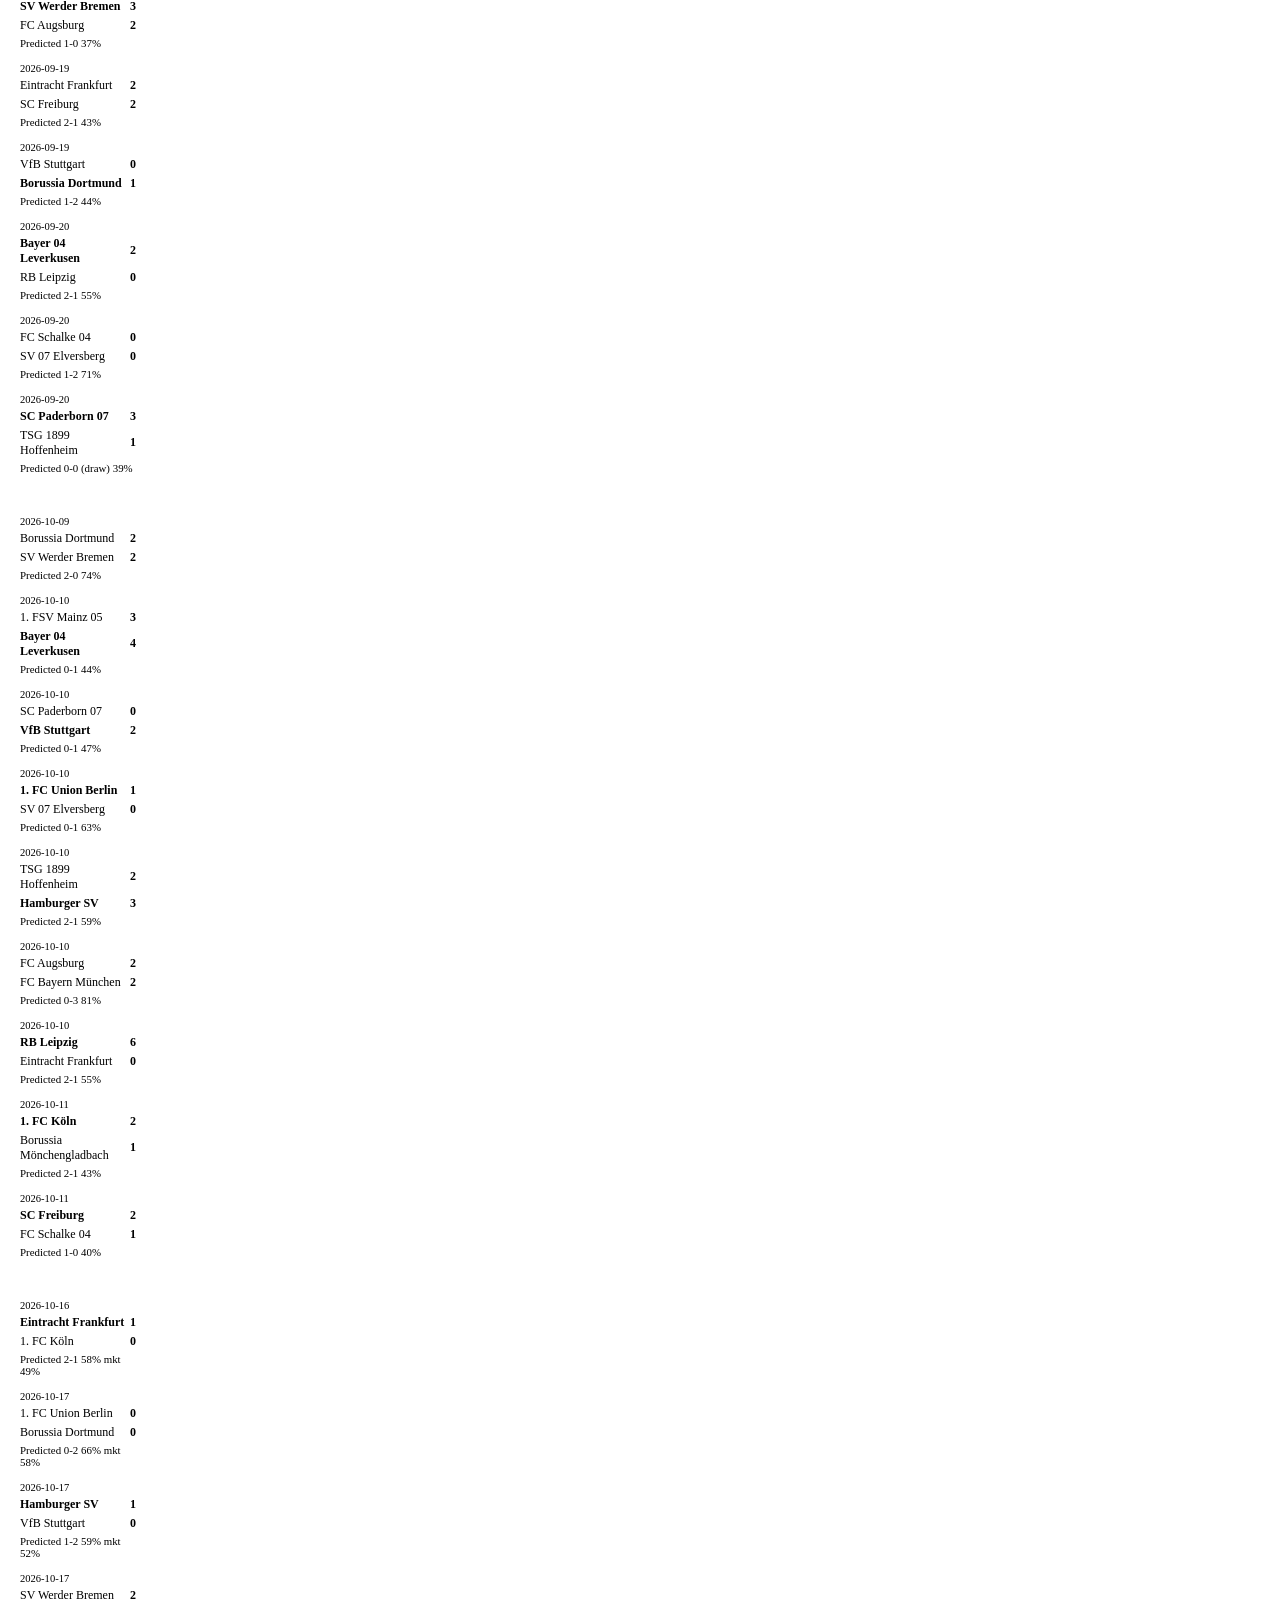
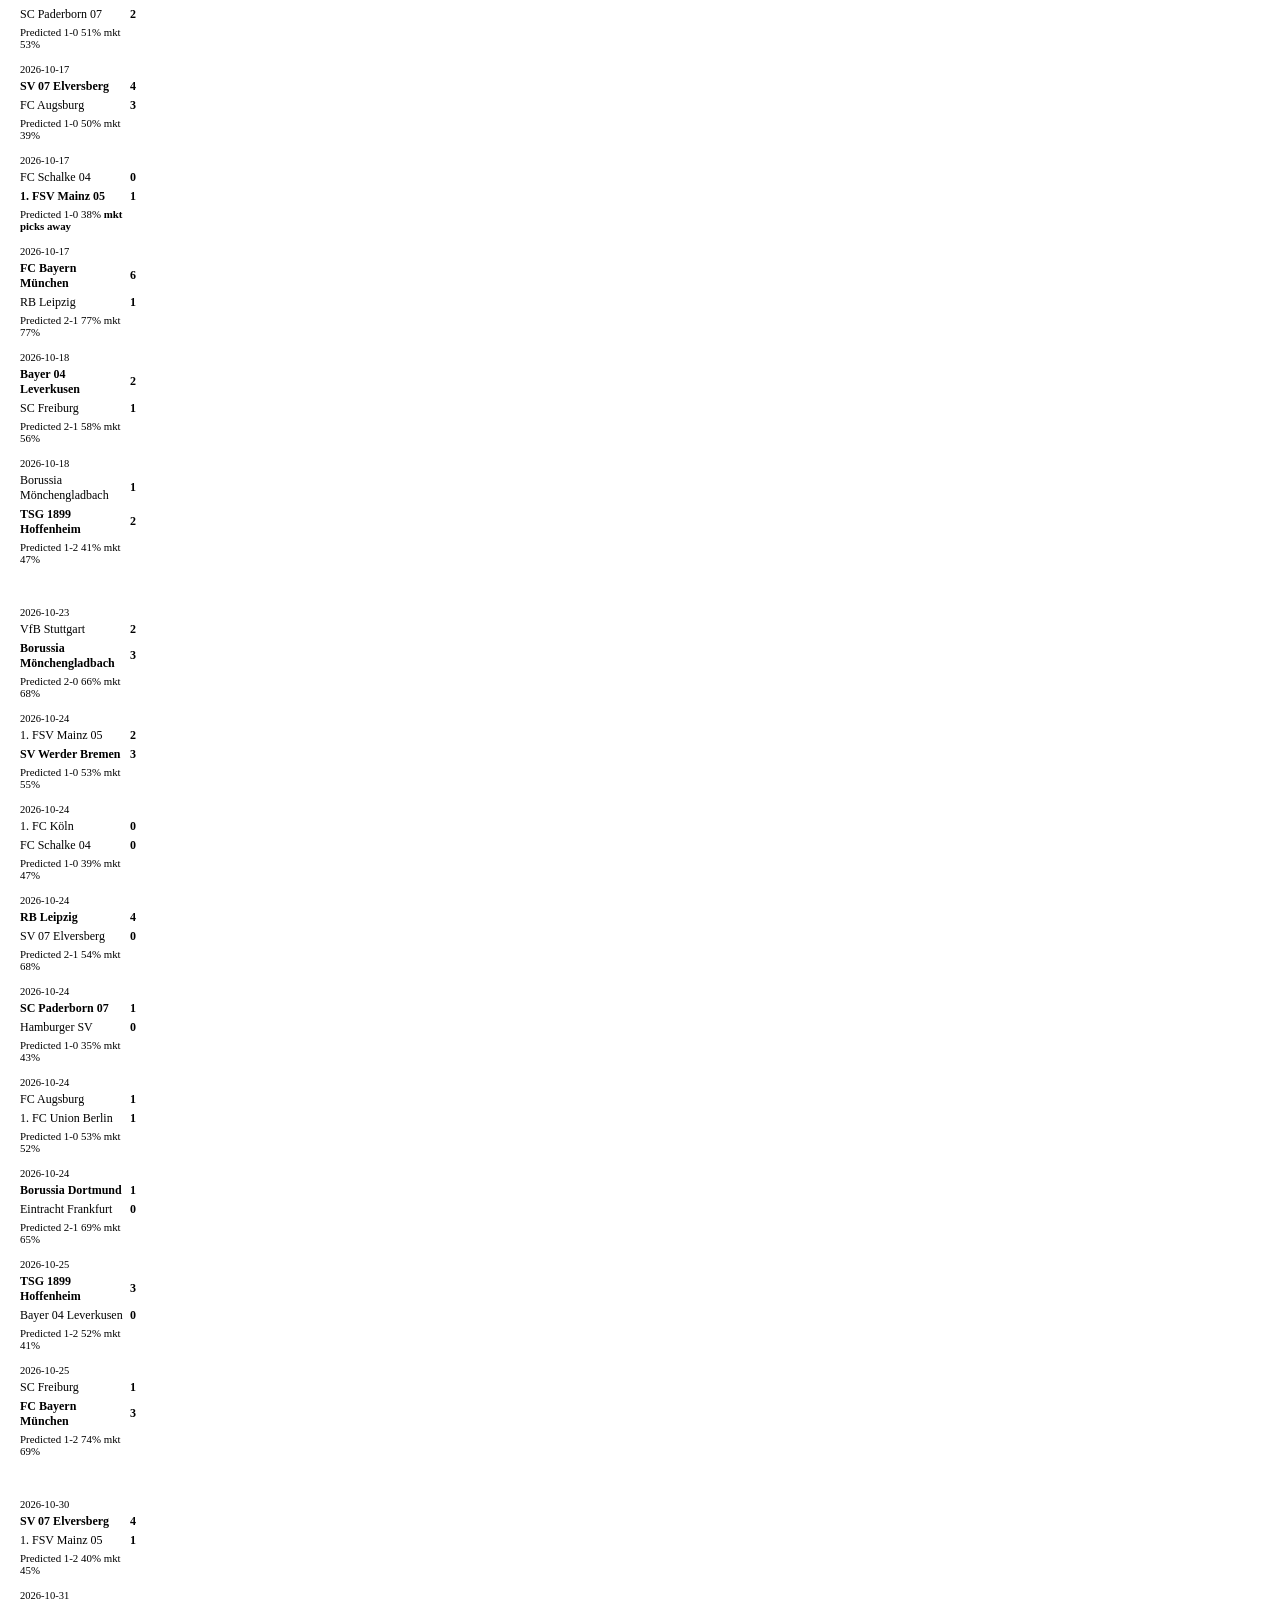
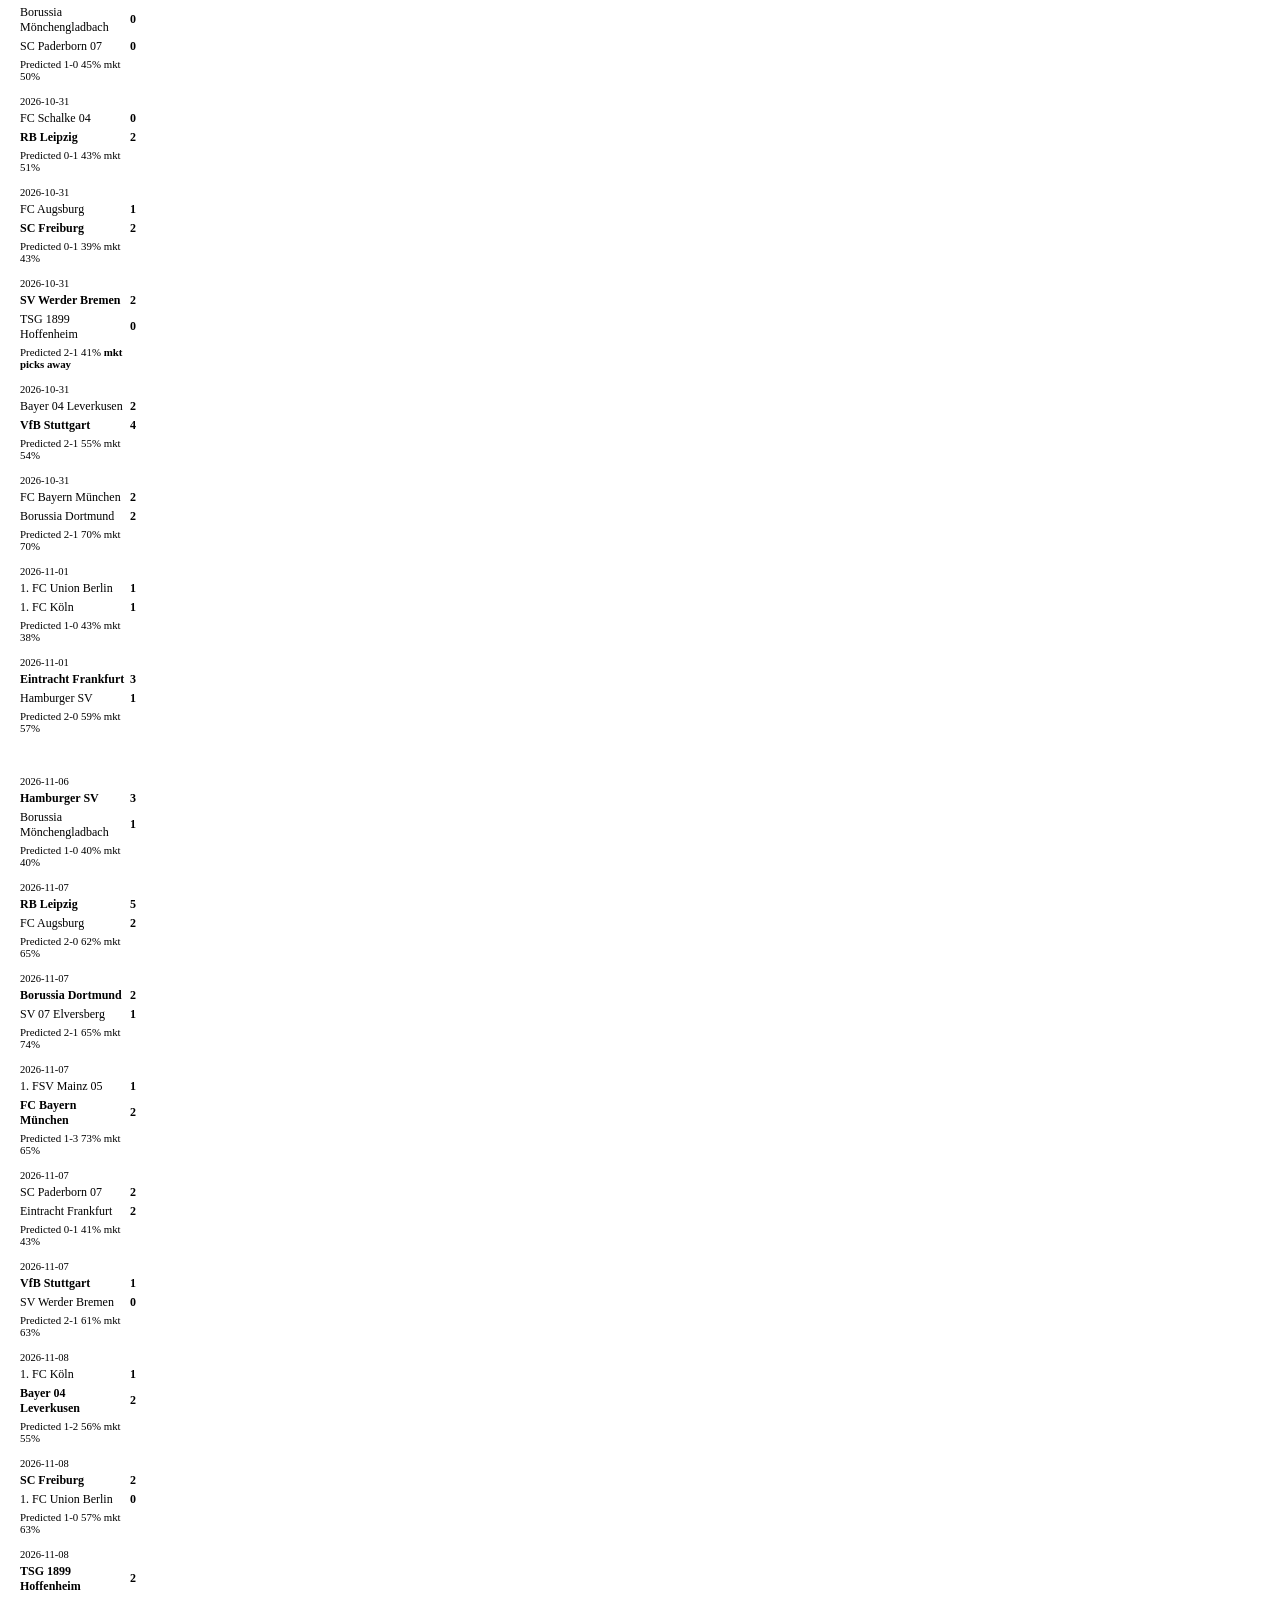
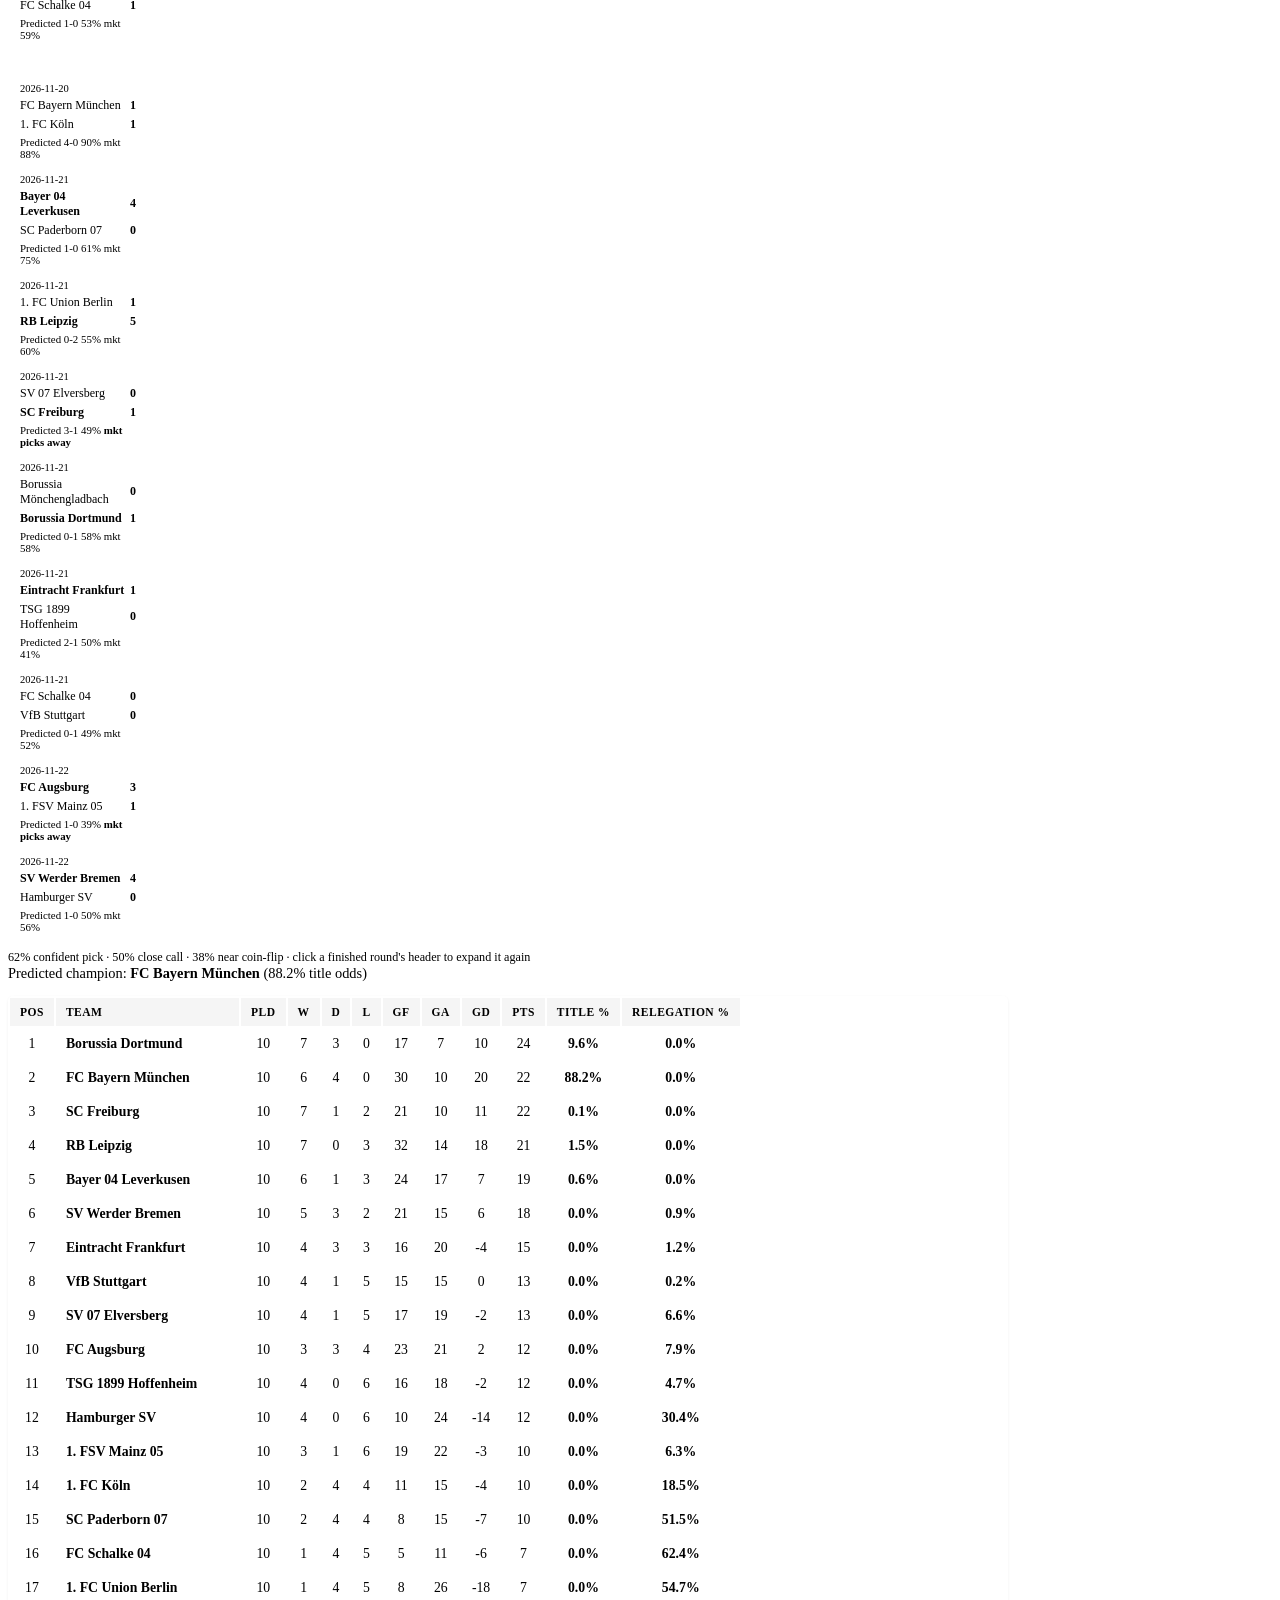
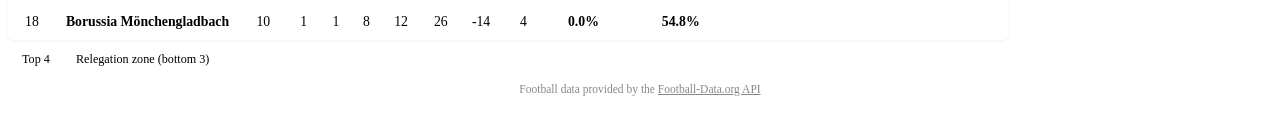
==== commit 412e1c8e: "Auto-update bundesliga: 2026-11-26" ====
--- a/competitions/bundesliga/index.html
+++ b/competitions/bundesliga/index.html
@@ -576,5 +576,6 @@
 </div>
 <script src="/xSPN/assets/tabs.js"></script>
 <script src="/xSPN/assets/bracket.js"></script>
+<footer class="xspn-foot" style="padding:16px;text-align:center;font-size:.72rem;color:#888">Football data provided by the <a href="https://www.football-data.org" rel="noopener" style="color:inherit">Football-Data.org API</a></footer>
 </body>
 </html>
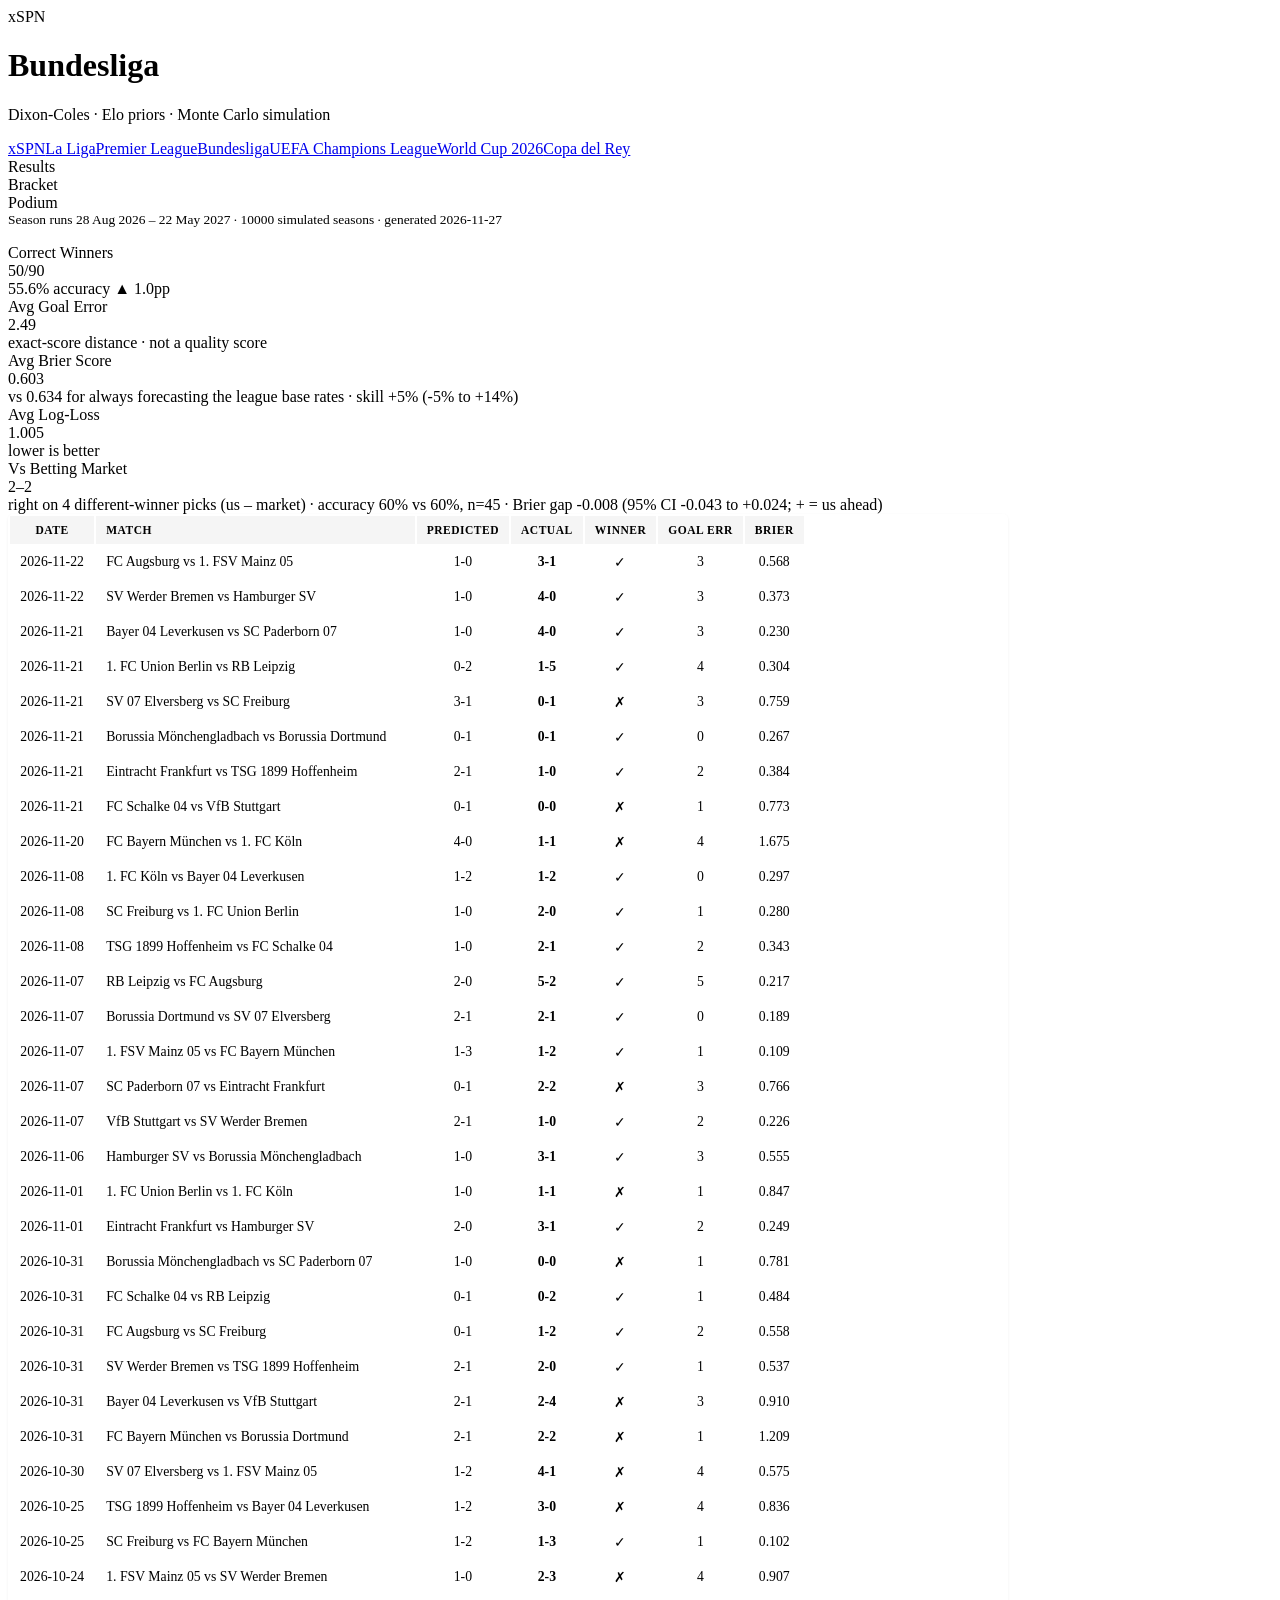
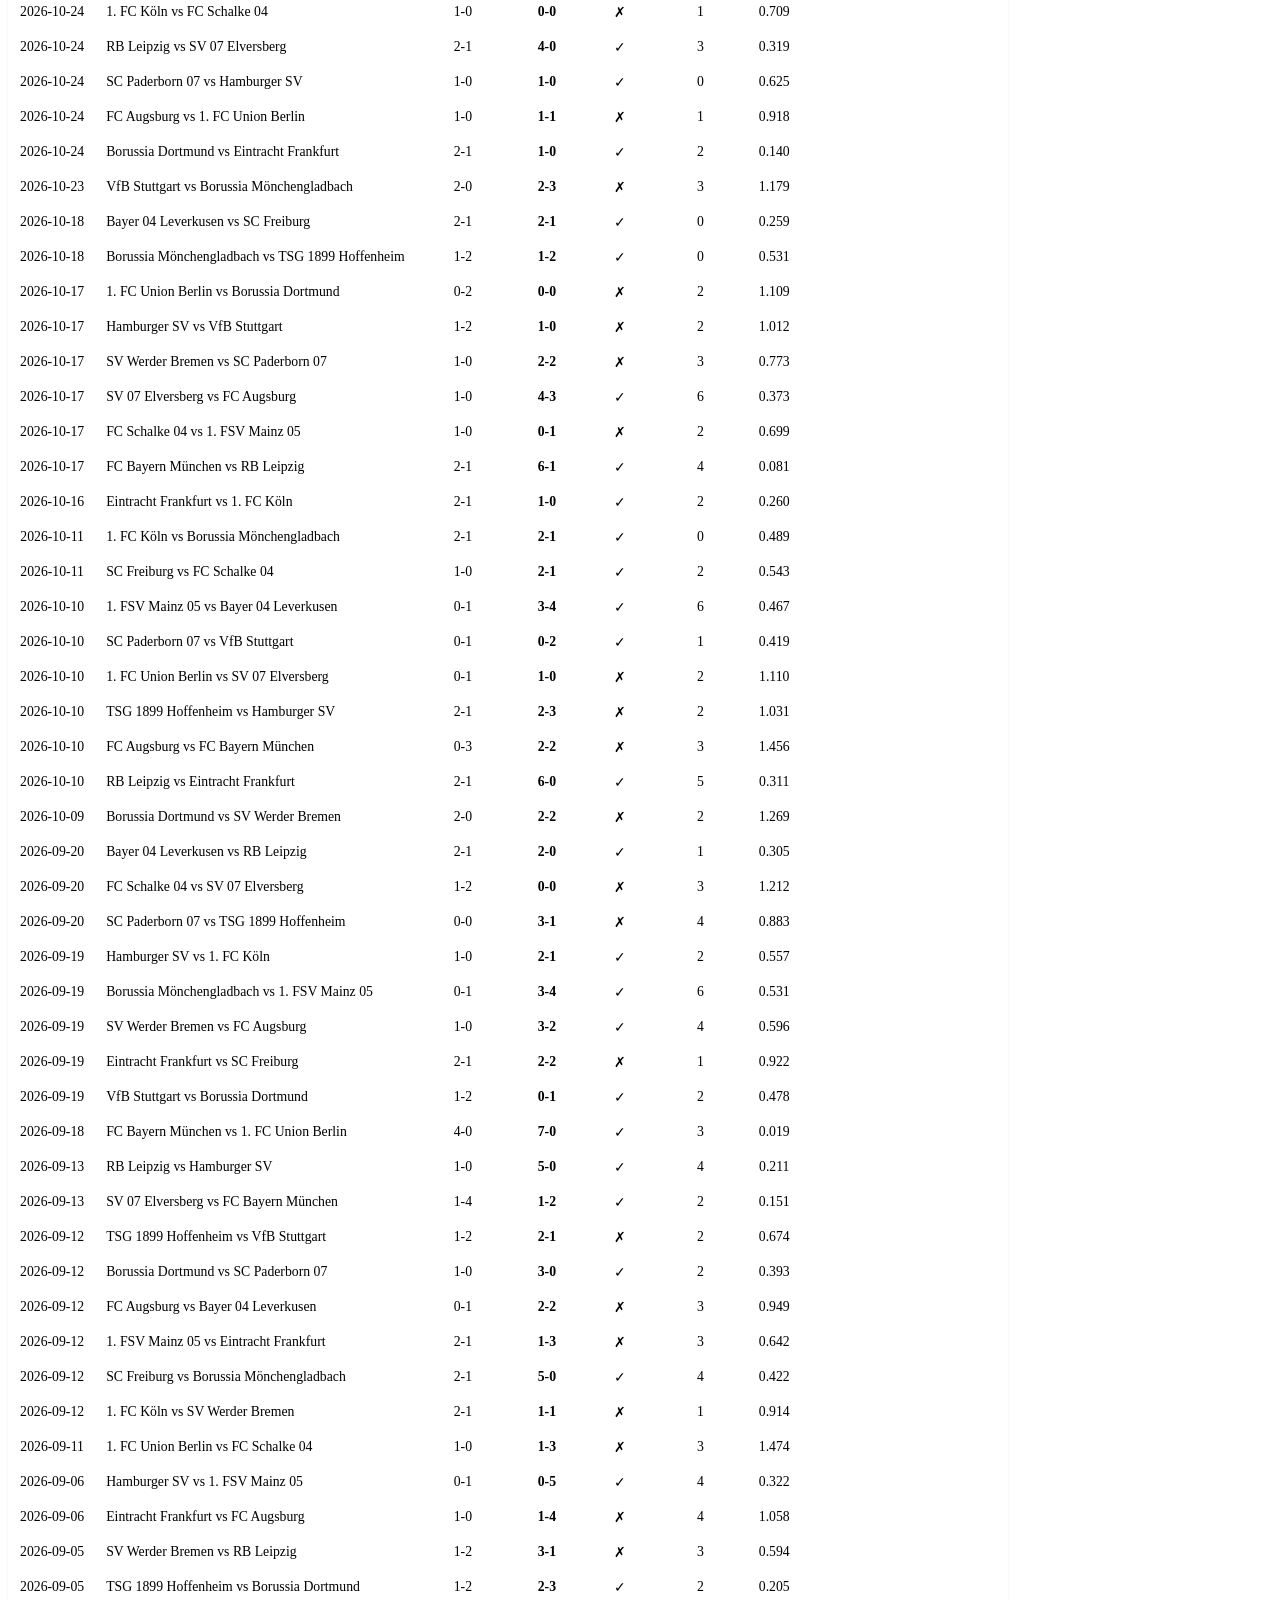
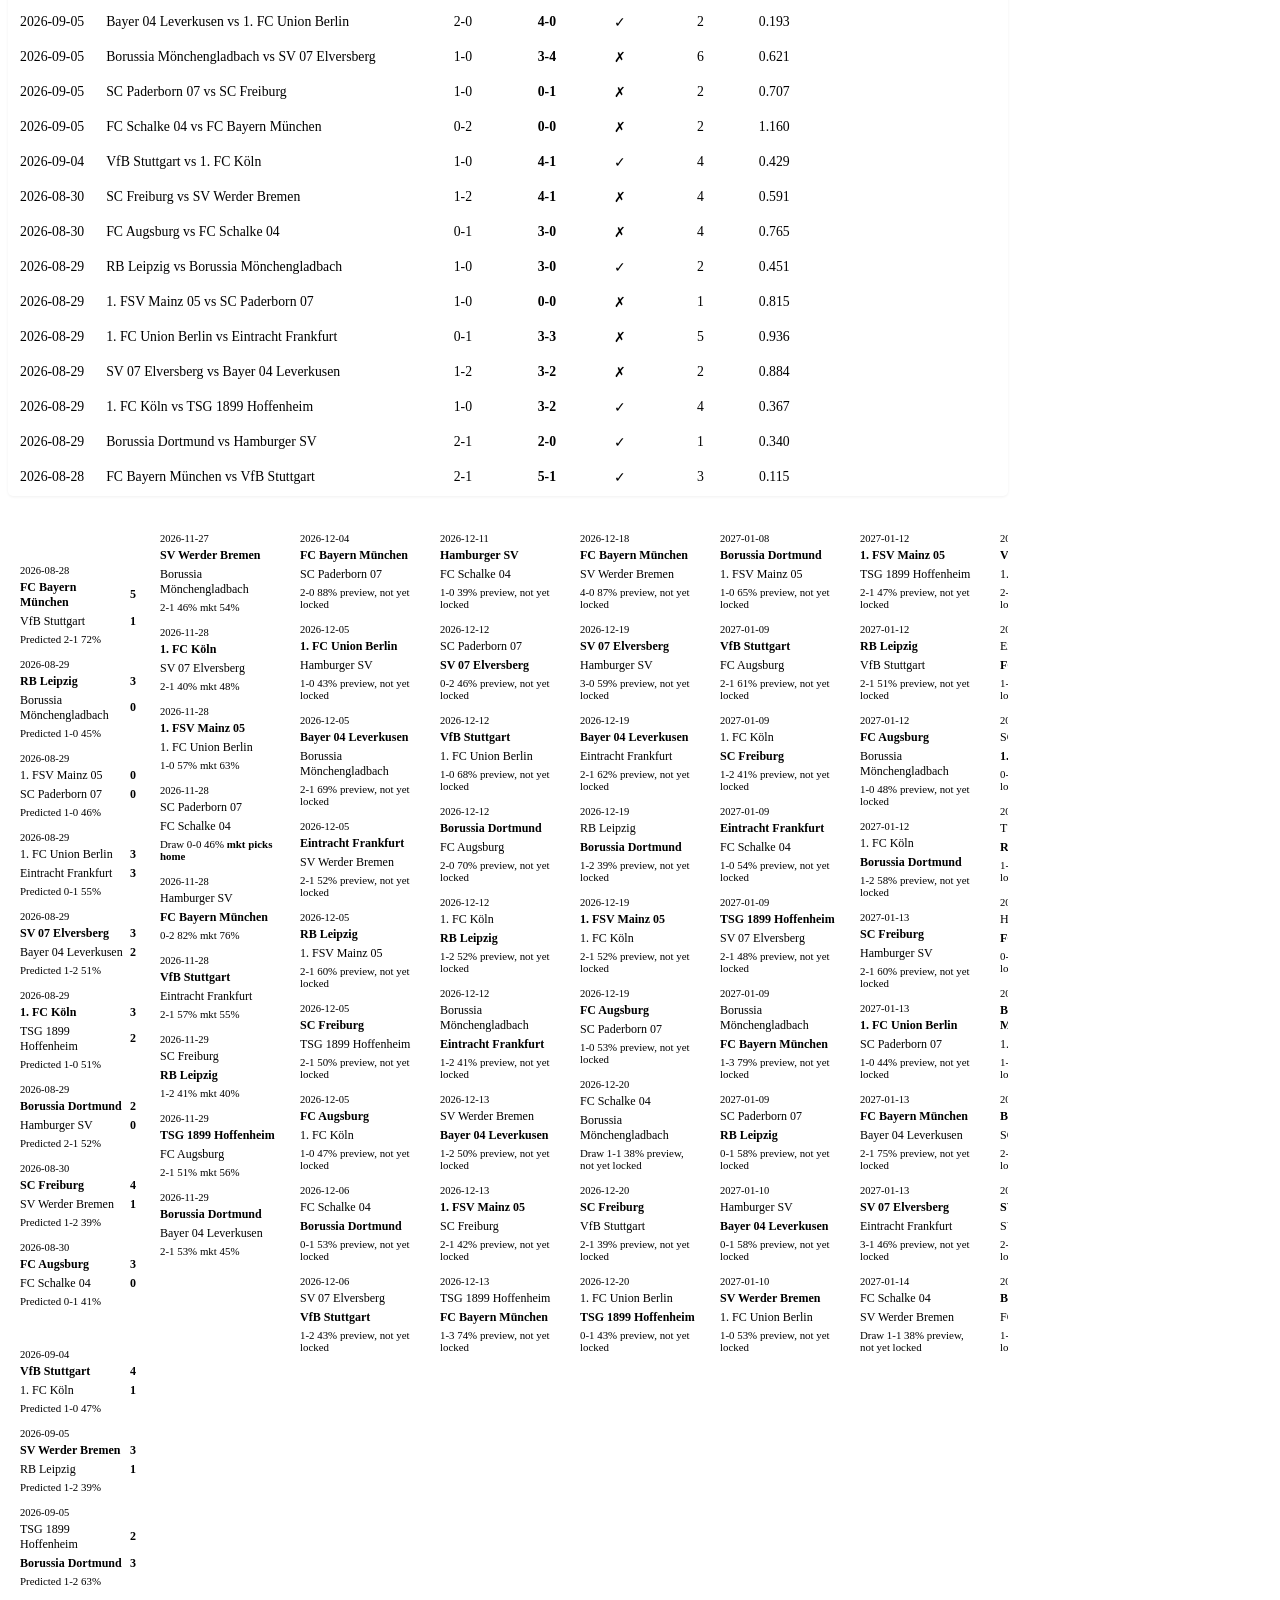
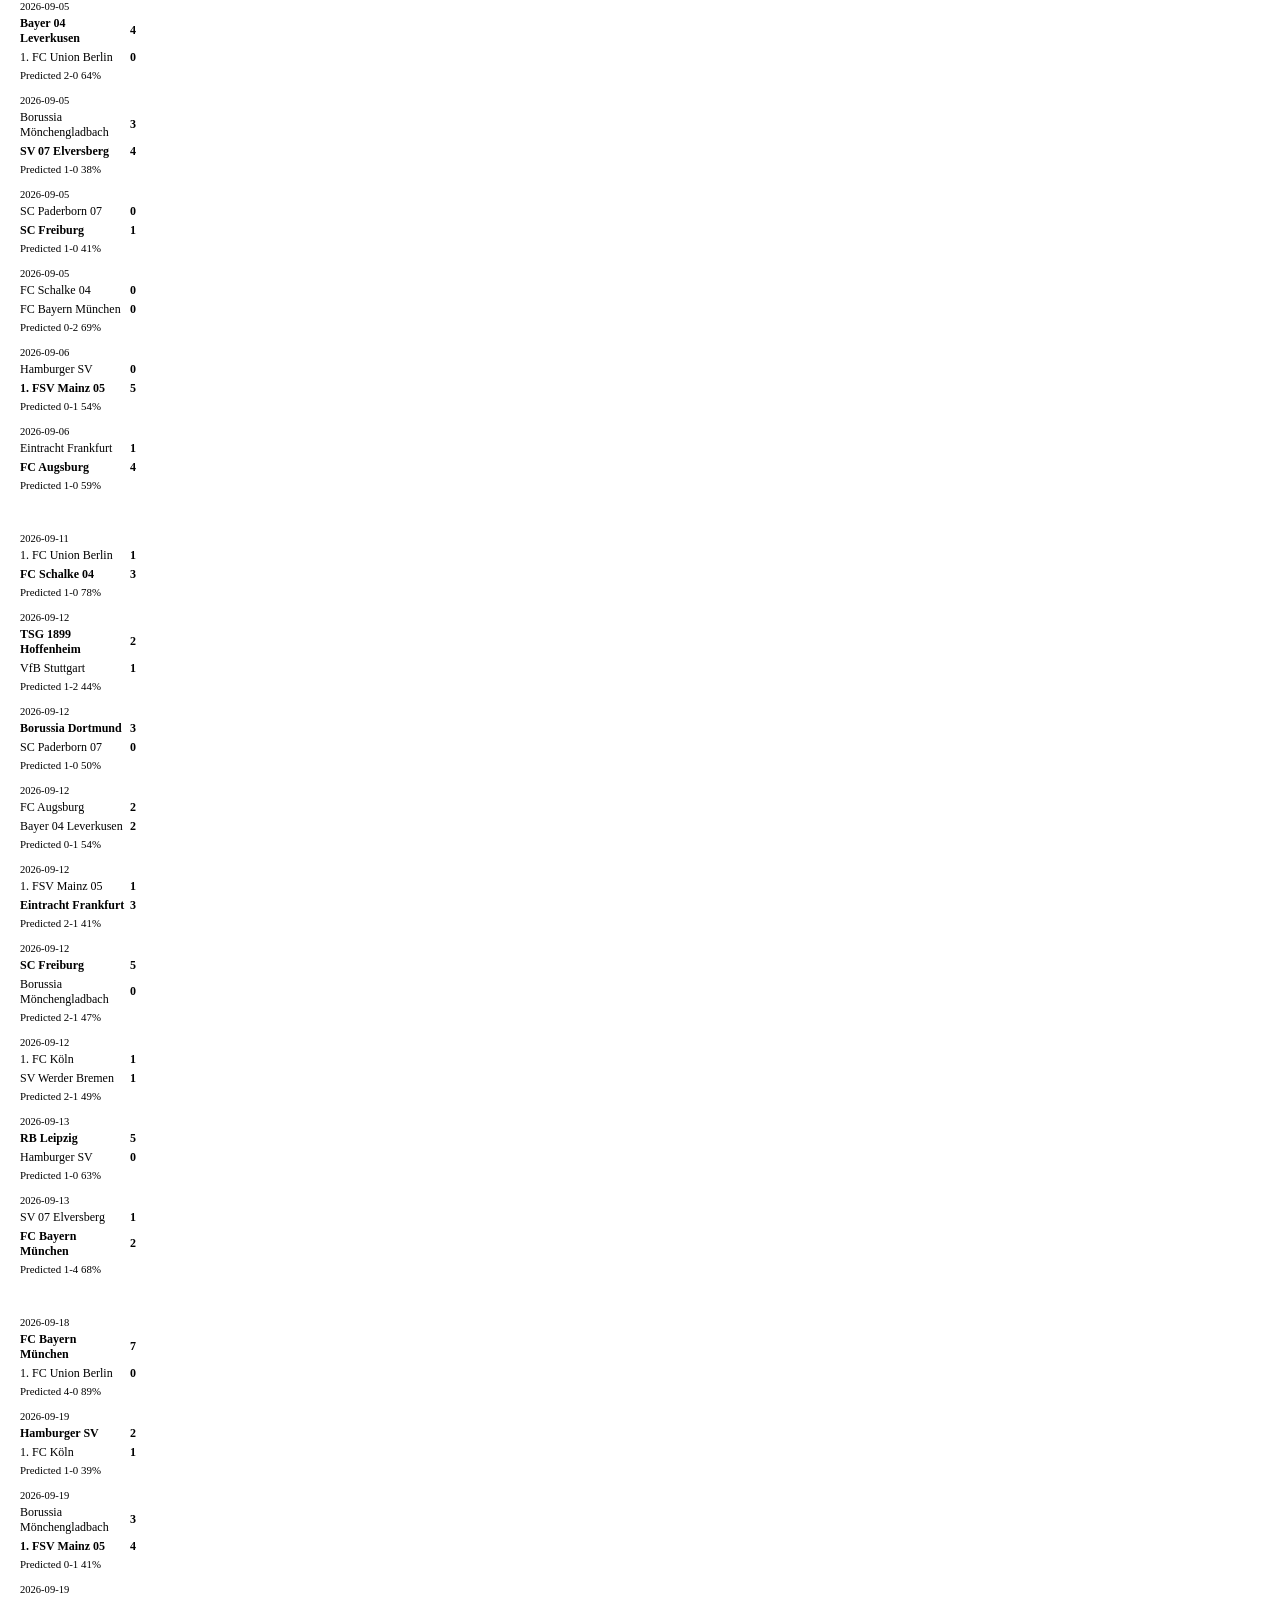
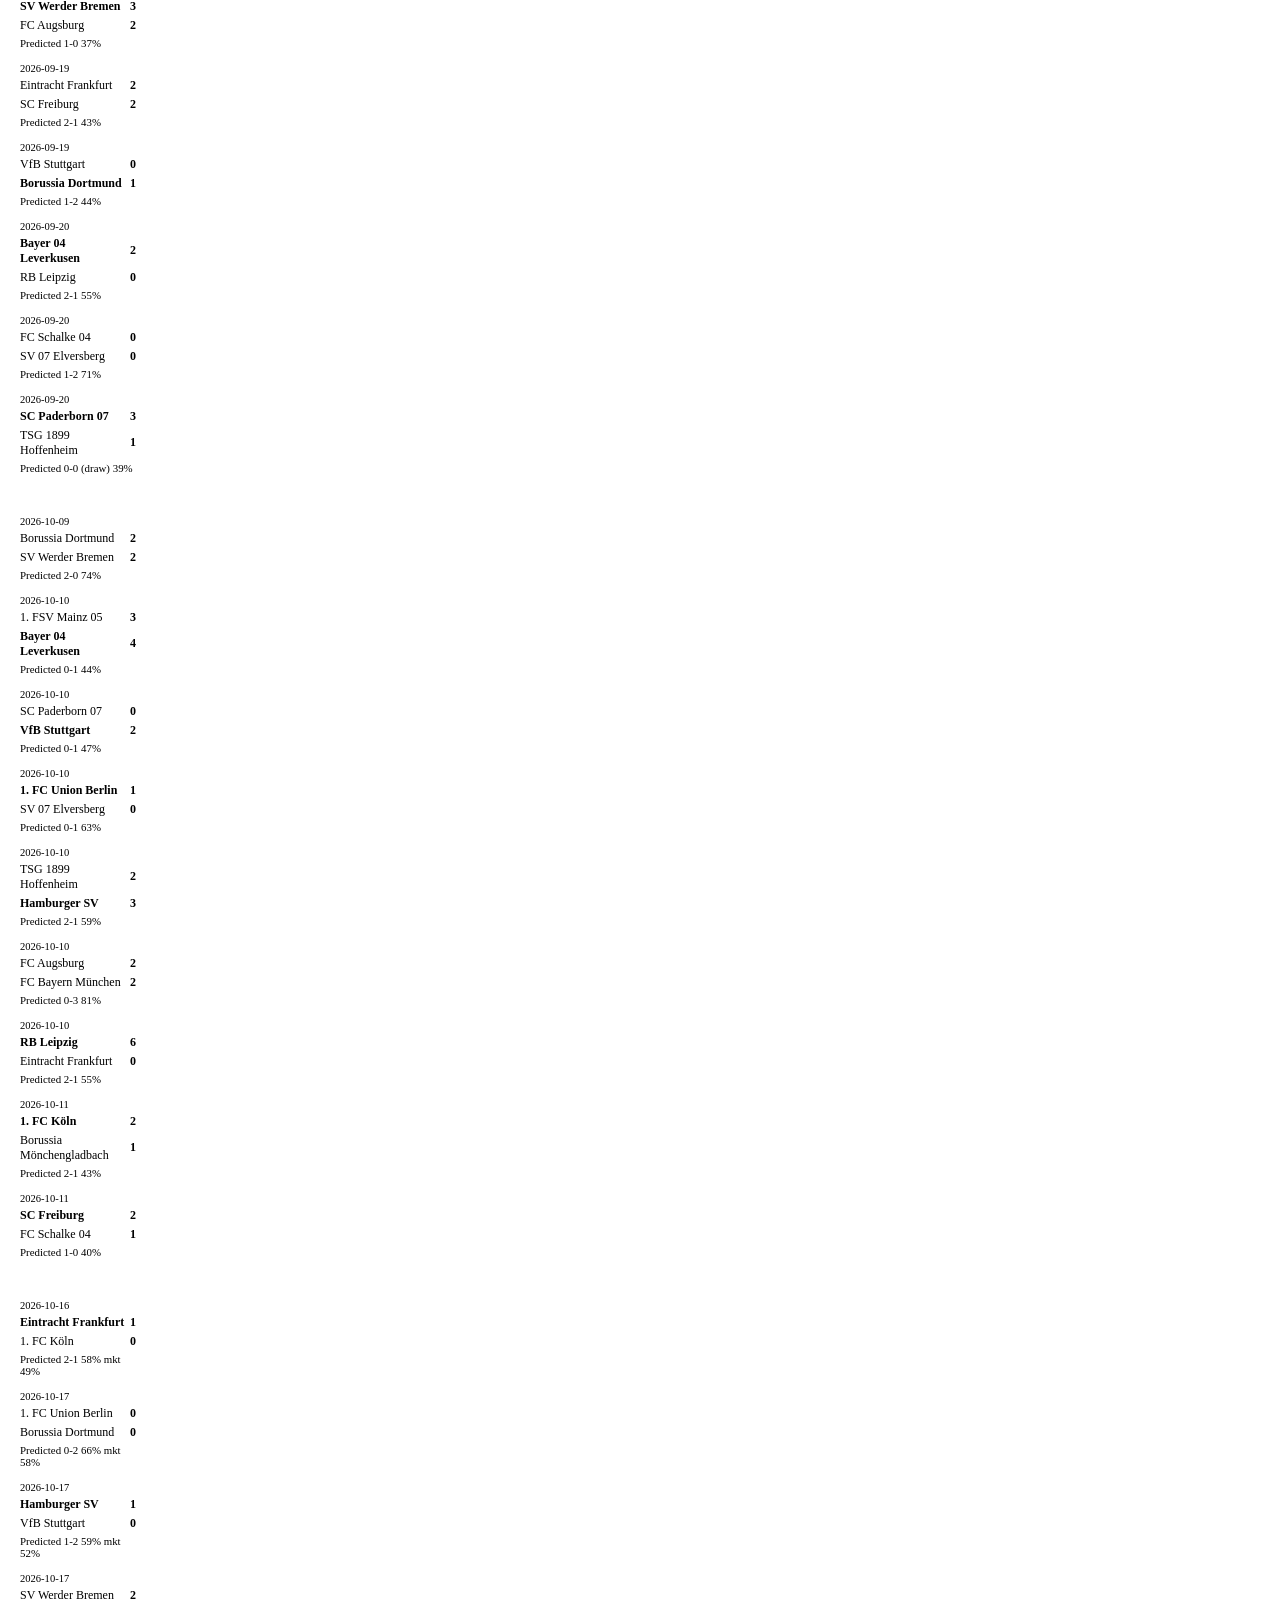
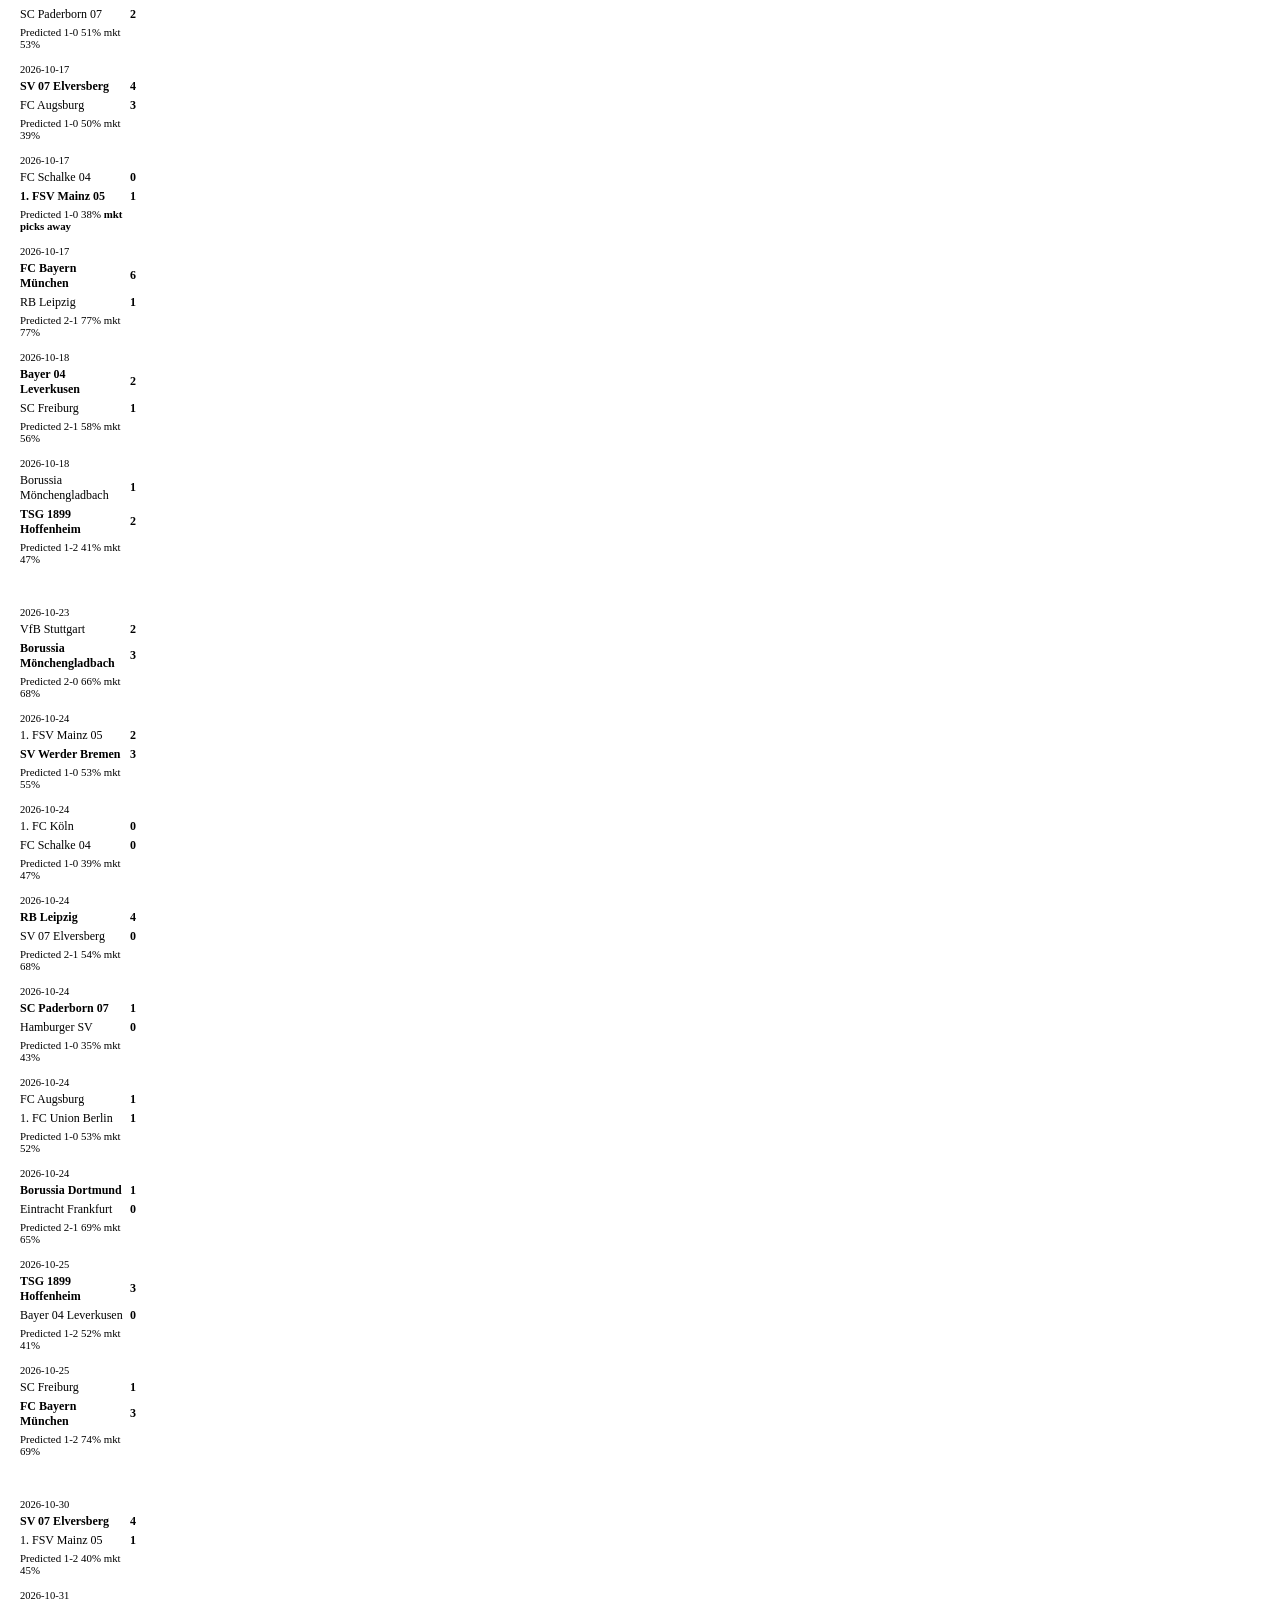
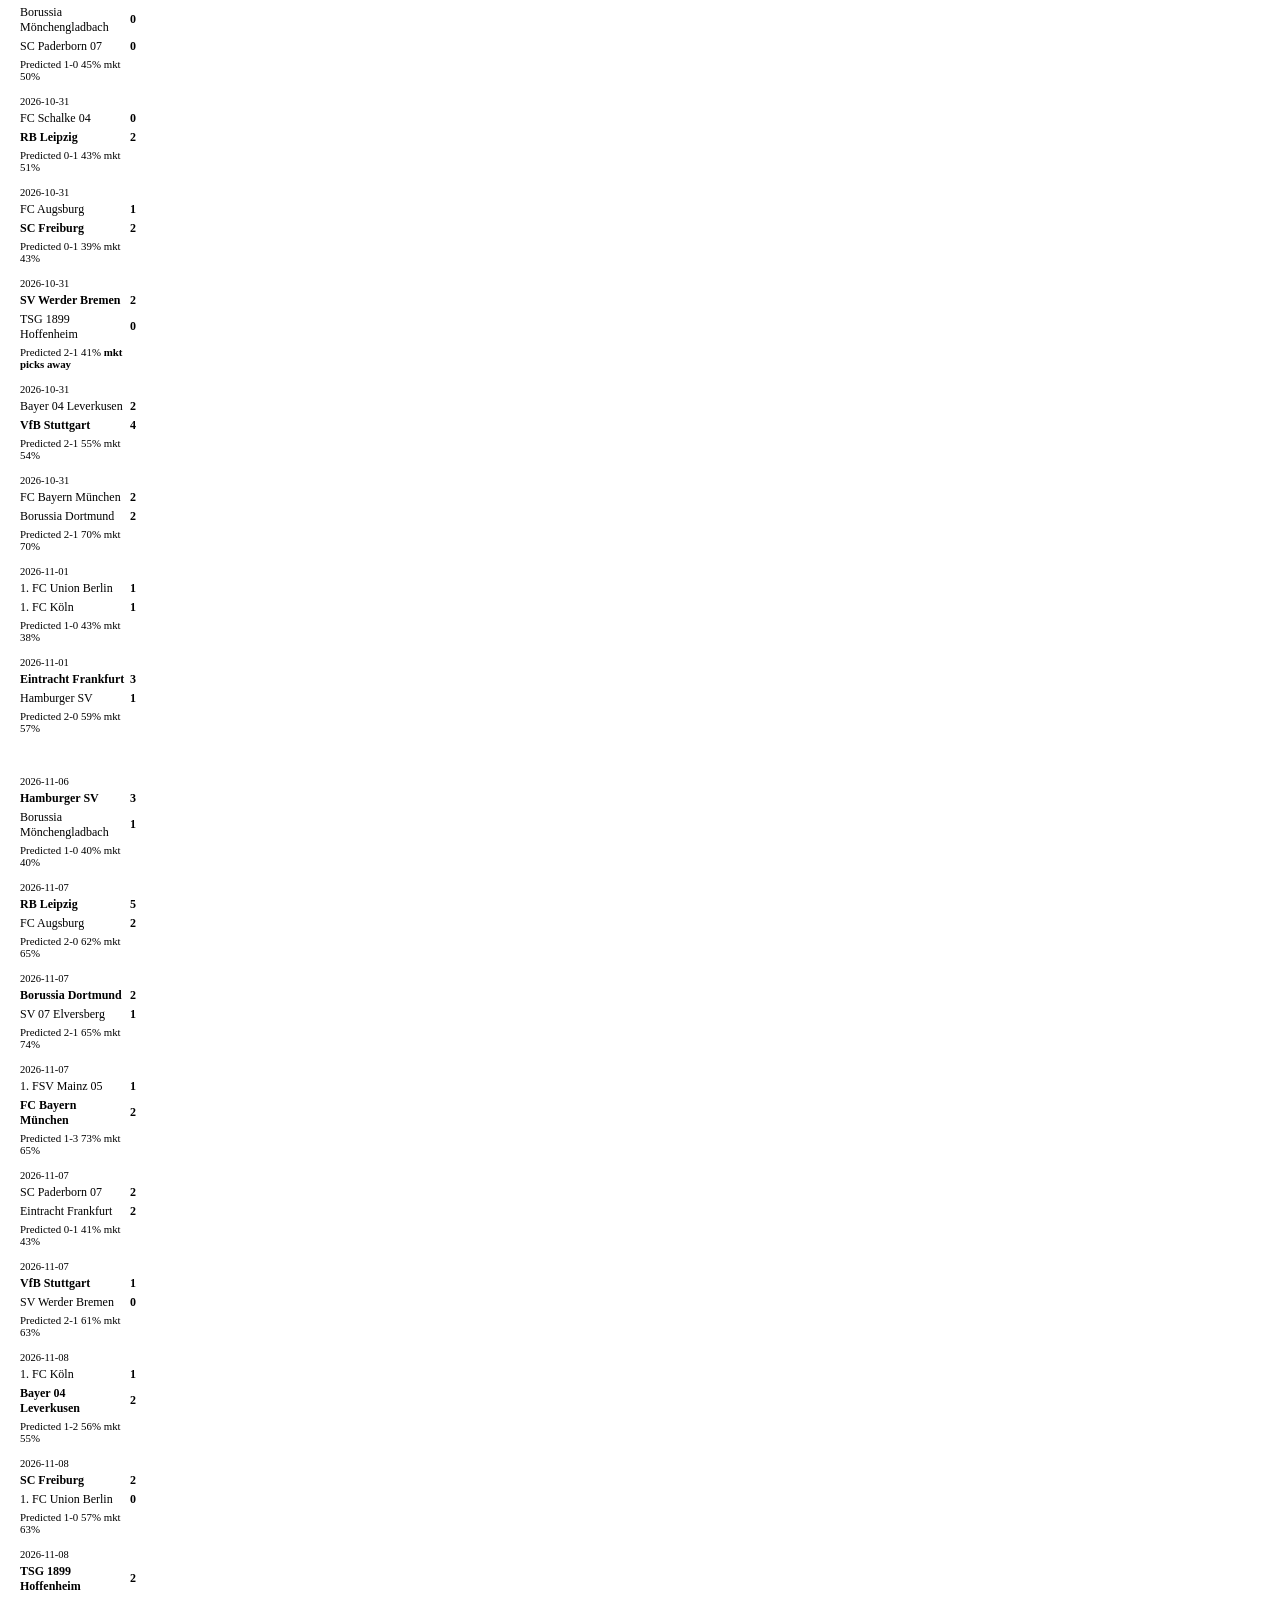
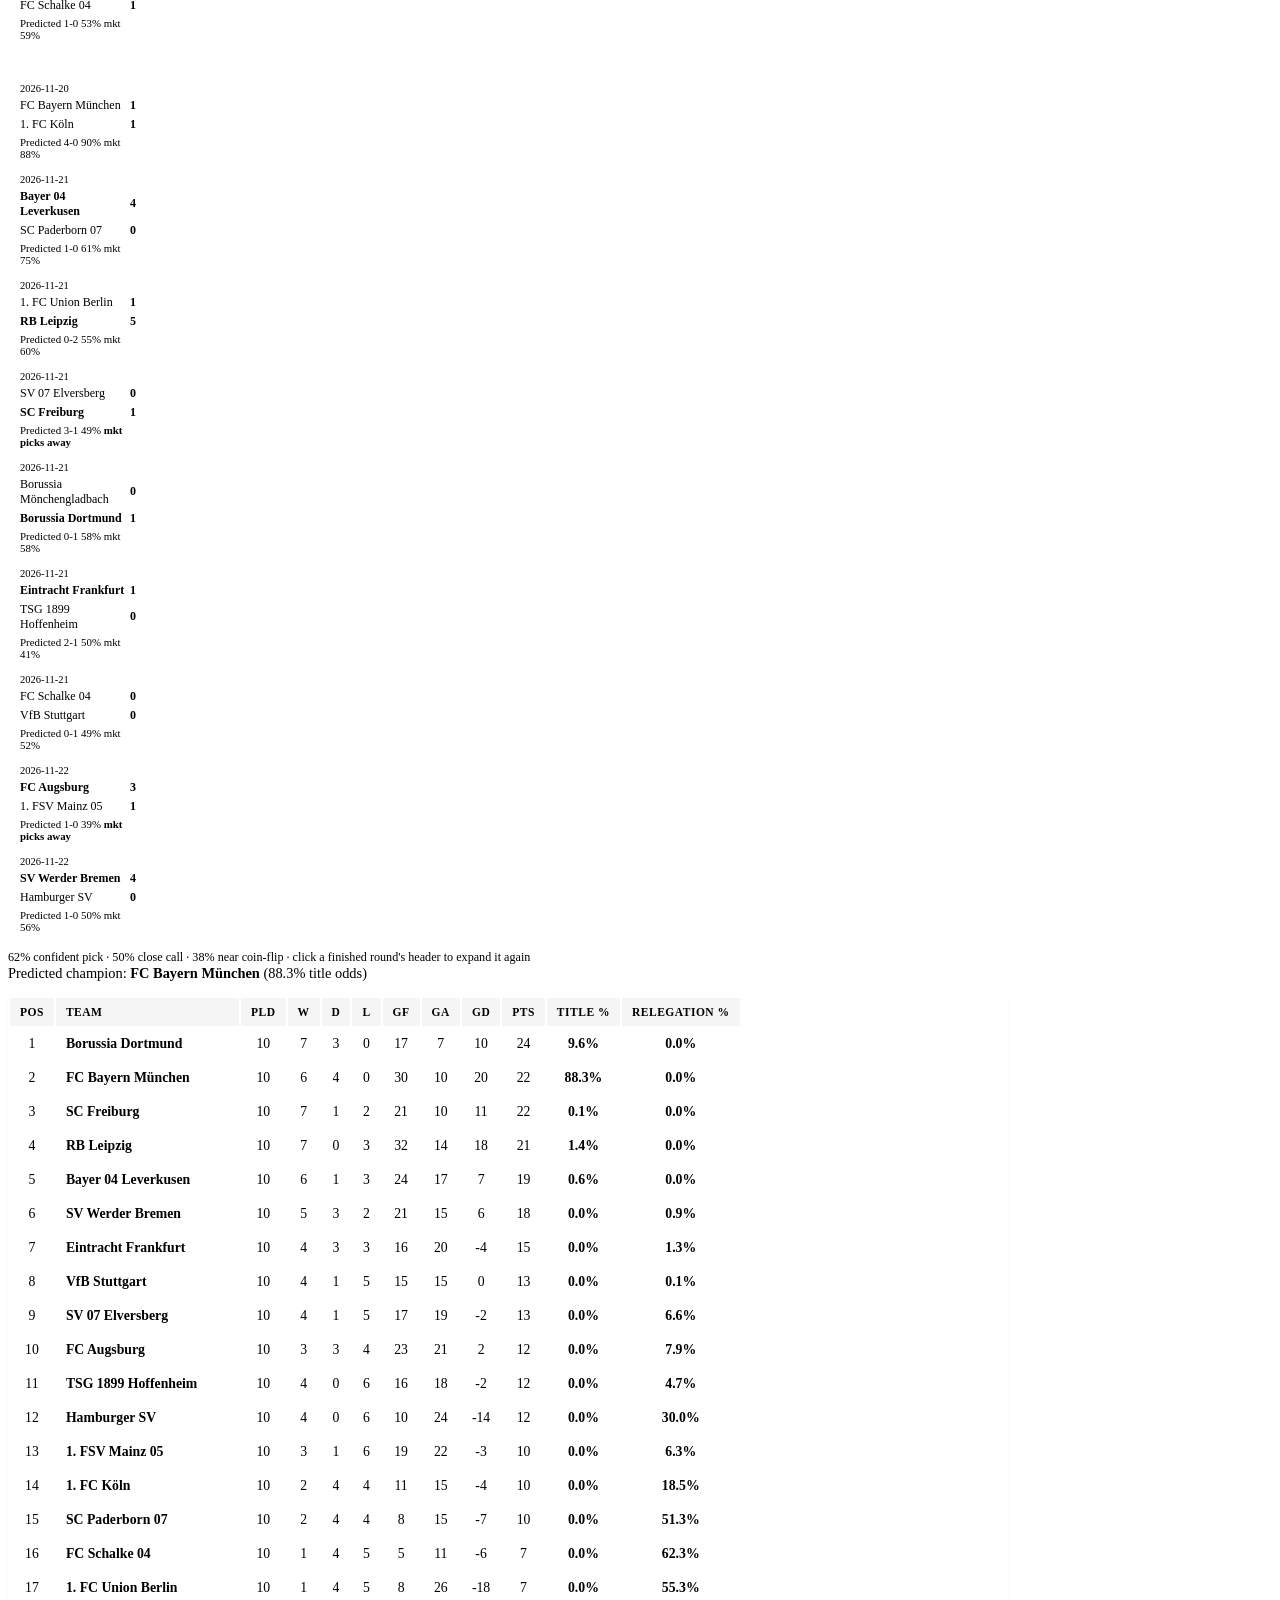
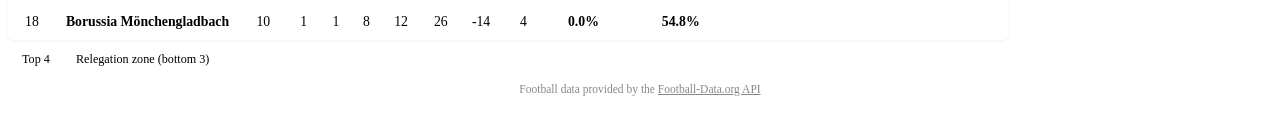
==== commit 1378680f: "Auto-update bundesliga: 2026-11-27" ====
--- a/competitions/bundesliga/index.html
+++ b/competitions/bundesliga/index.html
@@ -60,7 +60,7 @@
   <div class="tab" role="tab" id="tabbtn-podium" aria-selected="false" aria-controls="tab-podium" tabindex="-1">Podium</div>
 </div>
 <div id="tab-results" class="pane active" role="tabpanel" aria-labelledby="tabbtn-results" tabindex="0">
-  <div class="season-note">Season runs 28 Aug 2026 &ndash; 22 May 2027 &middot; 10000 simulated seasons &middot; generated 2026-11-26</div>
+  <div class="season-note">Season runs 28 Aug 2026 &ndash; 22 May 2027 &middot; 10000 simulated seasons &middot; generated 2026-11-27</div>
   <div class="acc-cards"><div class="acc-card"><div class="acc-lbl">Correct Winners</div><div class="acc-val">50/90</div><div class="acc-sub">55.6% accuracy <span class="acc-trend acc-trend-up" title="Change from the last matchday">&#9650; 1.0pp</span></div></div><div class="acc-card"><div class="acc-lbl">Avg Goal Error</div><div class="acc-val" style="color:var(--muted)">2.49</div><div class="acc-sub">exact-score distance &middot; not a quality score</div></div><div class="acc-card"><div class="acc-lbl">Avg Brier Score</div><div class="acc-val">0.603</div><div class="acc-sub">vs 0.634 for always forecasting the league base rates &middot; skill +5% (-5% to +14%)</div></div><div class="acc-card"><div class="acc-lbl">Avg Log-Loss</div><div class="acc-val">1.005</div><div class="acc-sub">lower is better</div></div><div class="acc-card"><div class="acc-lbl">Vs Betting Market</div><div class="acc-val">2&#8211;2</div><div class="acc-sub">right on 4 different-winner picks (us &#8211; market) &middot; accuracy 60% vs 60%, n=45 &middot; Brier gap -0.008 (95% CI -0.043 to +0.024; + = us ahead)</div></div></div>
   <div class="results-card">
   <table>
@@ -353,7 +353,7 @@
 </div></div>
 <div class="br-col"><div class="br-title">Matchday 18</div><div class="br-matches">
 <div class="bm"><div class="bm-date">2027-01-22</div><div class="bm-t win">SV Werder Bremen</div><div class="bm-t lose">SC Freiburg</div><div class="bm-pct">2-1 <span class="conf conf-lo">38%</span> <span class="hint">preview, not yet locked</span></div></div>
-<div class="bm"><div class="bm-date">2027-01-23</div><div class="bm-t lose">Hamburger SV</div><div class="bm-t win">Borussia Dortmund</div><div class="bm-pct">0-1 <span class="conf conf-mid">63%</span> <span class="hint">preview, not yet locked</span></div></div>
+<div class="bm"><div class="bm-date">2027-01-23</div><div class="bm-t lose">Hamburger SV</div><div class="bm-t win">Borussia Dortmund</div><div class="bm-pct">0-1 <span class="conf conf-mid">62%</span> <span class="hint">preview, not yet locked</span></div></div>
 <div class="bm"><div class="bm-date">2027-01-23</div><div class="bm-t lose">SC Paderborn 07</div><div class="bm-t win">1. FSV Mainz 05</div><div class="bm-pct">0-1 <span class="conf conf-mid">45%</span> <span class="hint">preview, not yet locked</span></div></div>
 <div class="bm"><div class="bm-date">2027-01-23</div><div class="bm-t ">FC Schalke 04</div><div class="bm-t ">FC Augsburg</div><div class="bm-pct">Draw 0-0 <span class="conf conf-lo">37%</span> <span class="hint">preview, not yet locked</span></div></div>
 <div class="bm"><div class="bm-date">2027-01-23</div><div class="bm-t lose">VfB Stuttgart</div><div class="bm-t win">FC Bayern München</div><div class="bm-pct">1-3 <span class="conf conf-mid">63%</span> <span class="hint">preview, not yet locked</span></div></div>
@@ -541,7 +541,7 @@
 </div></div><div class="legend"><span class="conf conf-hi">62%</span> confident pick &middot; <span class="conf conf-mid">50%</span> close call &middot; <span class="conf conf-lo">38%</span> near coin-flip &middot; click a finished round's header to expand it again</div>
 </div>
 <div id="tab-podium" class="pane" role="tabpanel" aria-labelledby="tabbtn-podium" tabindex="0">
-  <div class="champ-line">Predicted champion: <strong>FC Bayern München</strong> (88.2% title odds)</div>
+  <div class="champ-line">Predicted champion: <strong>FC Bayern München</strong> (88.3% title odds)</div>
   <div class="standings-card">
   <table>
     <thead>
@@ -549,22 +549,22 @@
     </thead>
     <tbody>
     <tr><td>1</td><td>Borussia Dortmund</td><td>10</td><td>7</td><td>3</td><td>0</td><td>17</td><td>7</td><td>10</td><td>24</td><td class="odds">9.6%</td><td class="odds">0.0%</td></tr>
-    <tr><td>2</td><td>FC Bayern München</td><td>10</td><td>6</td><td>4</td><td>0</td><td>30</td><td>10</td><td>20</td><td>22</td><td class="odds">88.2%</td><td class="odds">0.0%</td></tr>
+    <tr><td>2</td><td>FC Bayern München</td><td>10</td><td>6</td><td>4</td><td>0</td><td>30</td><td>10</td><td>20</td><td>22</td><td class="odds">88.3%</td><td class="odds">0.0%</td></tr>
     <tr><td>3</td><td>SC Freiburg</td><td>10</td><td>7</td><td>1</td><td>2</td><td>21</td><td>10</td><td>11</td><td>22</td><td class="odds">0.1%</td><td class="odds">0.0%</td></tr>
-    <tr><td>4</td><td>RB Leipzig</td><td>10</td><td>7</td><td>0</td><td>3</td><td>32</td><td>14</td><td>18</td><td>21</td><td class="odds">1.5%</td><td class="odds">0.0%</td></tr>
+    <tr><td>4</td><td>RB Leipzig</td><td>10</td><td>7</td><td>0</td><td>3</td><td>32</td><td>14</td><td>18</td><td>21</td><td class="odds">1.4%</td><td class="odds">0.0%</td></tr>
     <tr><td>5</td><td>Bayer 04 Leverkusen</td><td>10</td><td>6</td><td>1</td><td>3</td><td>24</td><td>17</td><td>7</td><td>19</td><td class="odds">0.6%</td><td class="odds">0.0%</td></tr>
     <tr><td>6</td><td>SV Werder Bremen</td><td>10</td><td>5</td><td>3</td><td>2</td><td>21</td><td>15</td><td>6</td><td>18</td><td class="odds">0.0%</td><td class="odds">0.9%</td></tr>
-    <tr><td>7</td><td>Eintracht Frankfurt</td><td>10</td><td>4</td><td>3</td><td>3</td><td>16</td><td>20</td><td>-4</td><td>15</td><td class="odds">0.0%</td><td class="odds">1.2%</td></tr>
-    <tr><td>8</td><td>VfB Stuttgart</td><td>10</td><td>4</td><td>1</td><td>5</td><td>15</td><td>15</td><td>0</td><td>13</td><td class="odds">0.0%</td><td class="odds">0.2%</td></tr>
+    <tr><td>7</td><td>Eintracht Frankfurt</td><td>10</td><td>4</td><td>3</td><td>3</td><td>16</td><td>20</td><td>-4</td><td>15</td><td class="odds">0.0%</td><td class="odds">1.3%</td></tr>
+    <tr><td>8</td><td>VfB Stuttgart</td><td>10</td><td>4</td><td>1</td><td>5</td><td>15</td><td>15</td><td>0</td><td>13</td><td class="odds">0.0%</td><td class="odds">0.1%</td></tr>
     <tr><td>9</td><td>SV 07 Elversberg</td><td>10</td><td>4</td><td>1</td><td>5</td><td>17</td><td>19</td><td>-2</td><td>13</td><td class="odds">0.0%</td><td class="odds">6.6%</td></tr>
     <tr><td>10</td><td>FC Augsburg</td><td>10</td><td>3</td><td>3</td><td>4</td><td>23</td><td>21</td><td>2</td><td>12</td><td class="odds">0.0%</td><td class="odds">7.9%</td></tr>
     <tr><td>11</td><td>TSG 1899 Hoffenheim</td><td>10</td><td>4</td><td>0</td><td>6</td><td>16</td><td>18</td><td>-2</td><td>12</td><td class="odds">0.0%</td><td class="odds">4.7%</td></tr>
-    <tr><td>12</td><td>Hamburger SV</td><td>10</td><td>4</td><td>0</td><td>6</td><td>10</td><td>24</td><td>-14</td><td>12</td><td class="odds">0.0%</td><td class="odds">30.4%</td></tr>
+    <tr><td>12</td><td>Hamburger SV</td><td>10</td><td>4</td><td>0</td><td>6</td><td>10</td><td>24</td><td>-14</td><td>12</td><td class="odds">0.0%</td><td class="odds">30.0%</td></tr>
     <tr><td>13</td><td>1. FSV Mainz 05</td><td>10</td><td>3</td><td>1</td><td>6</td><td>19</td><td>22</td><td>-3</td><td>10</td><td class="odds">0.0%</td><td class="odds">6.3%</td></tr>
     <tr><td>14</td><td>1. FC Köln</td><td>10</td><td>2</td><td>4</td><td>4</td><td>11</td><td>15</td><td>-4</td><td>10</td><td class="odds">0.0%</td><td class="odds">18.5%</td></tr>
-    <tr><td>15</td><td>SC Paderborn 07</td><td>10</td><td>2</td><td>4</td><td>4</td><td>8</td><td>15</td><td>-7</td><td>10</td><td class="odds">0.0%</td><td class="odds">51.5%</td></tr>
-    <tr><td>16</td><td>FC Schalke 04</td><td>10</td><td>1</td><td>4</td><td>5</td><td>5</td><td>11</td><td>-6</td><td>7</td><td class="odds">0.0%</td><td class="odds">62.4%</td></tr>
-    <tr><td>17</td><td>1. FC Union Berlin</td><td>10</td><td>1</td><td>4</td><td>5</td><td>8</td><td>26</td><td>-18</td><td>7</td><td class="odds">0.0%</td><td class="odds">54.7%</td></tr>
+    <tr><td>15</td><td>SC Paderborn 07</td><td>10</td><td>2</td><td>4</td><td>4</td><td>8</td><td>15</td><td>-7</td><td>10</td><td class="odds">0.0%</td><td class="odds">51.3%</td></tr>
+    <tr><td>16</td><td>FC Schalke 04</td><td>10</td><td>1</td><td>4</td><td>5</td><td>5</td><td>11</td><td>-6</td><td>7</td><td class="odds">0.0%</td><td class="odds">62.3%</td></tr>
+    <tr><td>17</td><td>1. FC Union Berlin</td><td>10</td><td>1</td><td>4</td><td>5</td><td>8</td><td>26</td><td>-18</td><td>7</td><td class="odds">0.0%</td><td class="odds">55.3%</td></tr>
     <tr><td>18</td><td>Borussia Mönchengladbach</td><td>10</td><td>1</td><td>1</td><td>8</td><td>12</td><td>26</td><td>-14</td><td>4</td><td class="odds">0.0%</td><td class="odds">54.8%</td></tr>
     </tbody>
   </table>
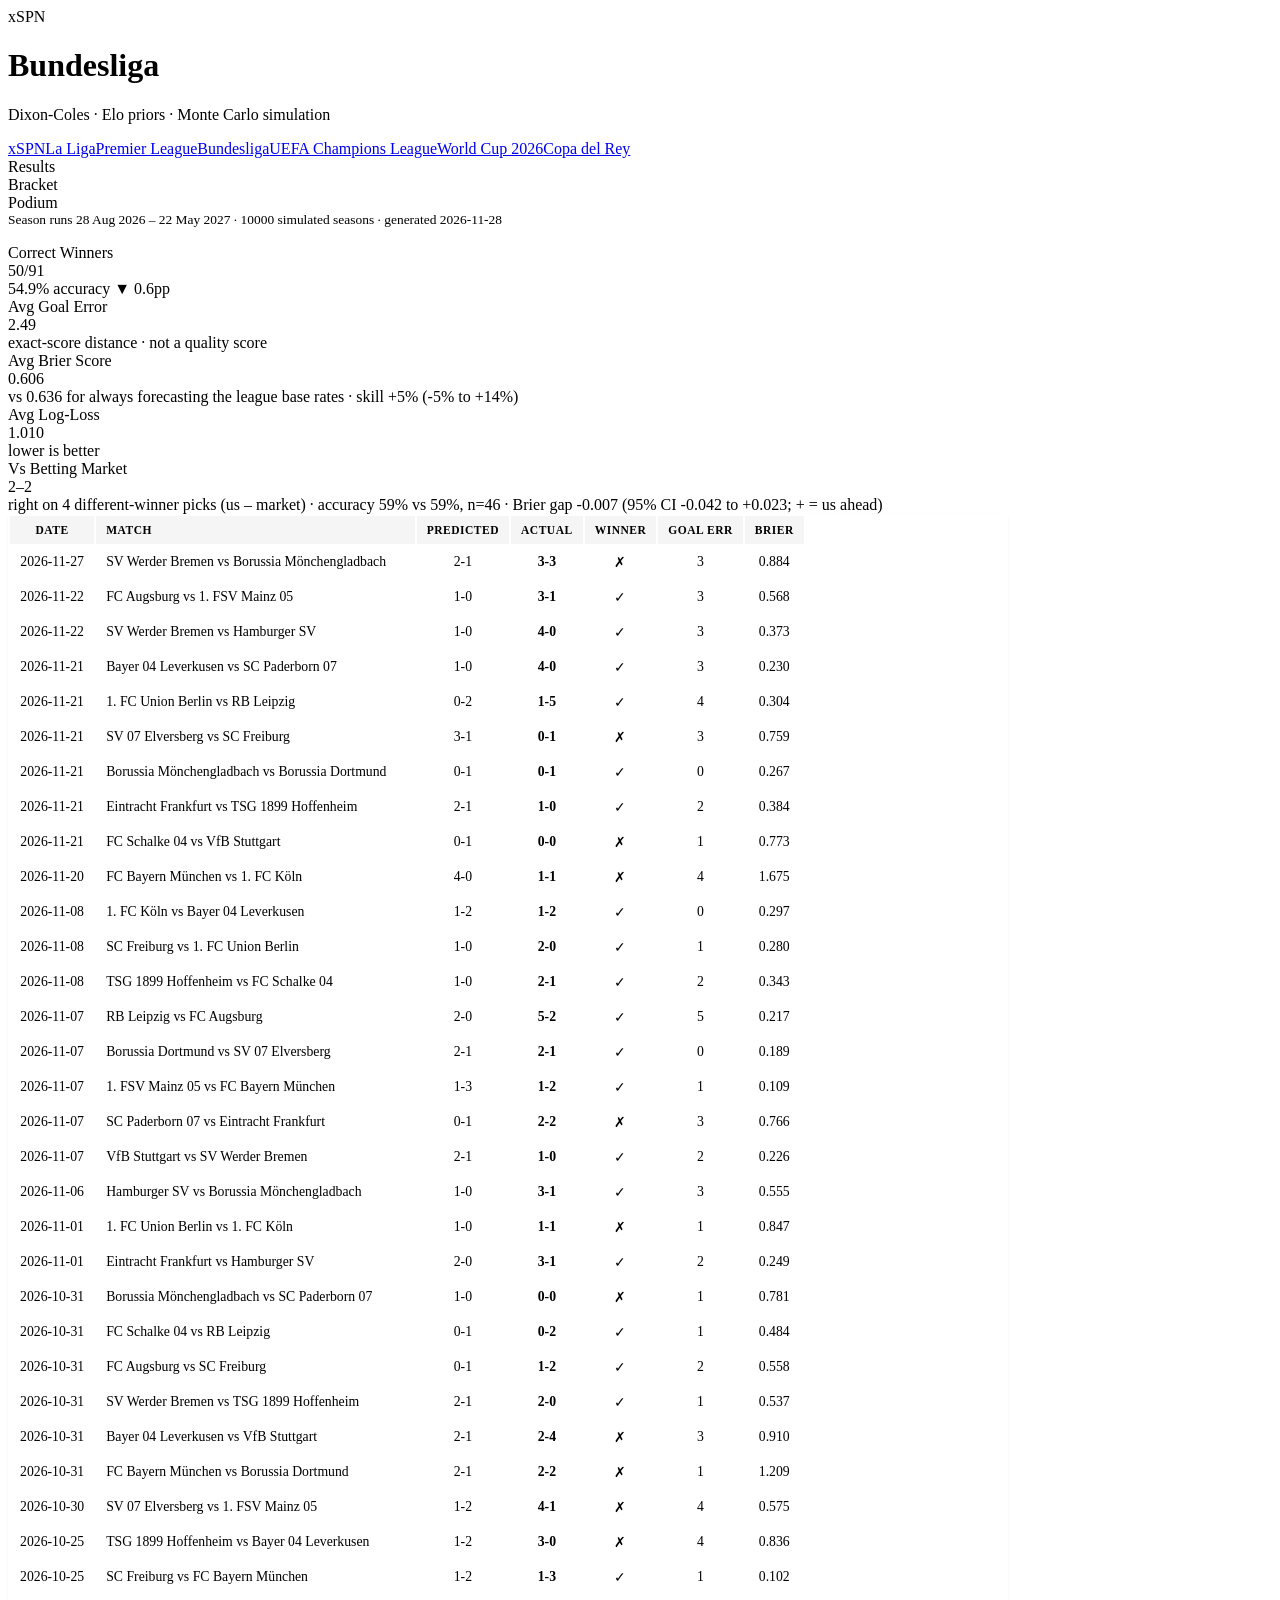
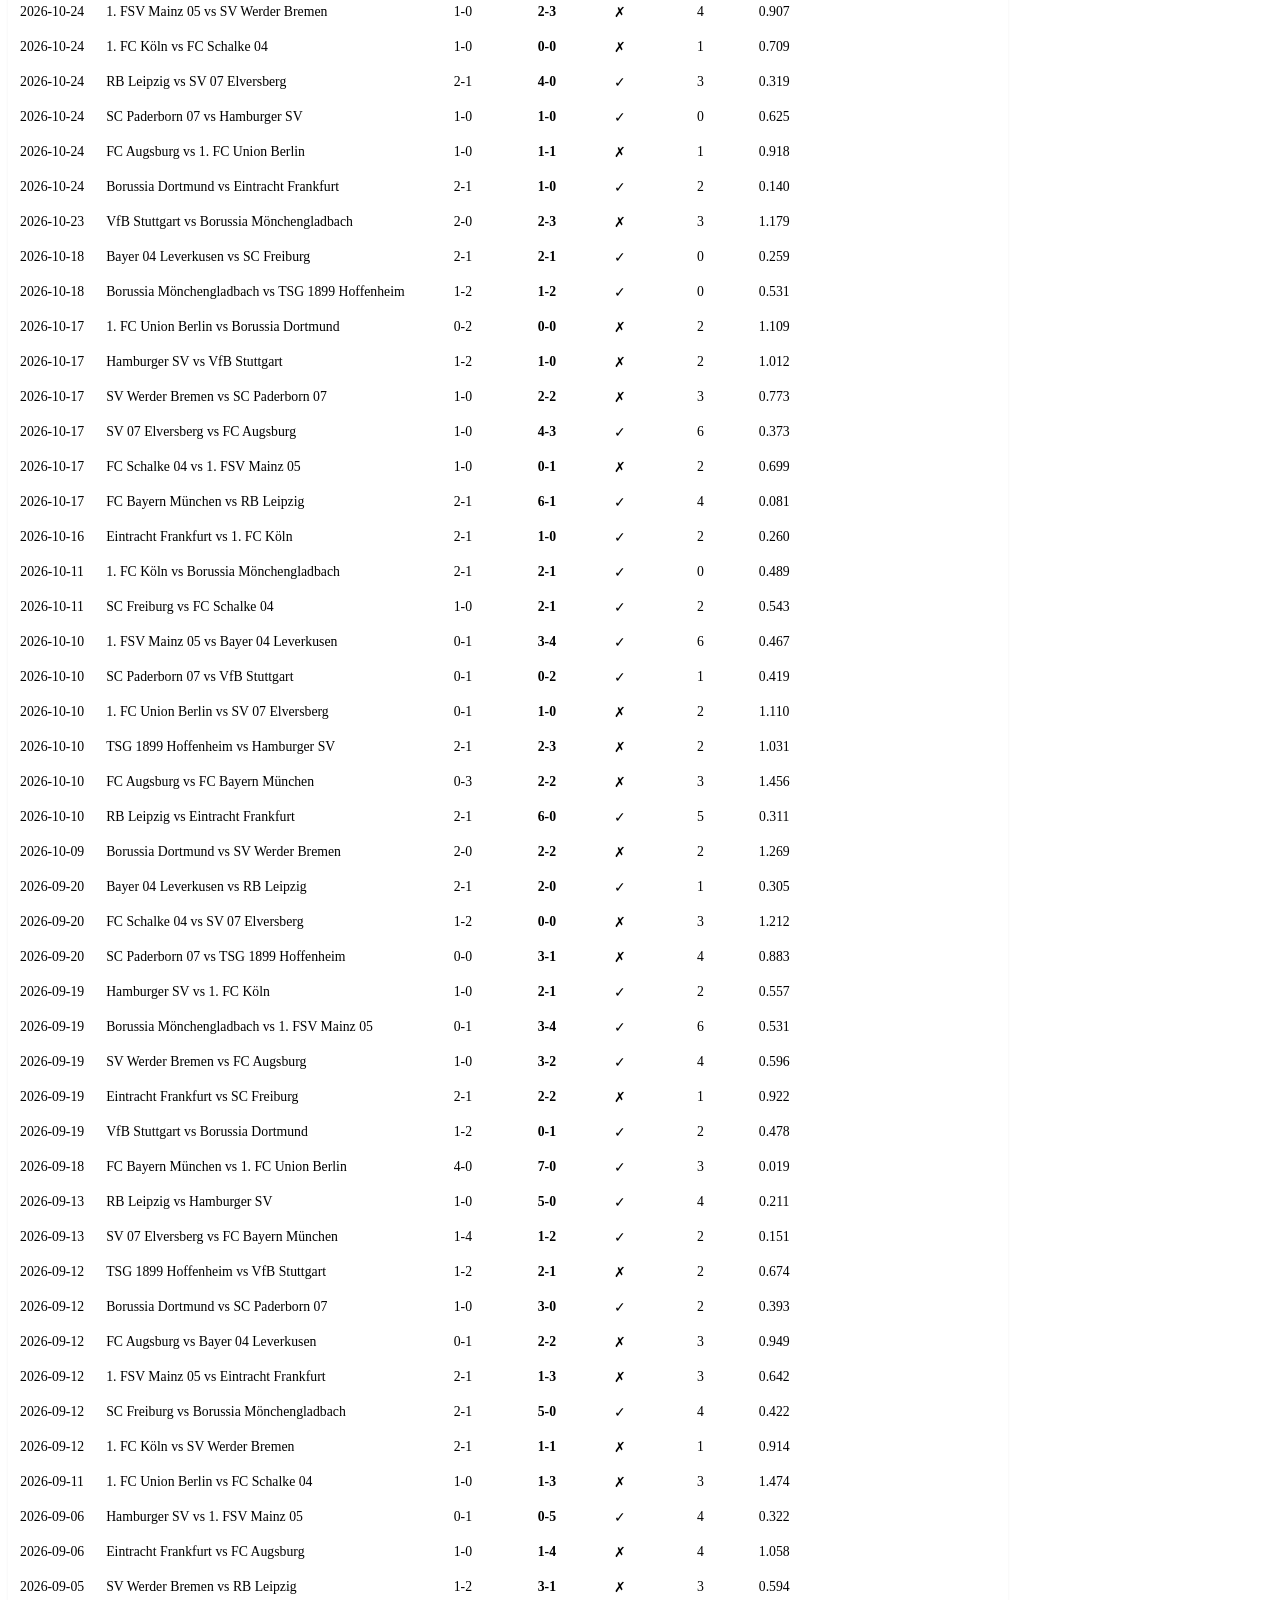
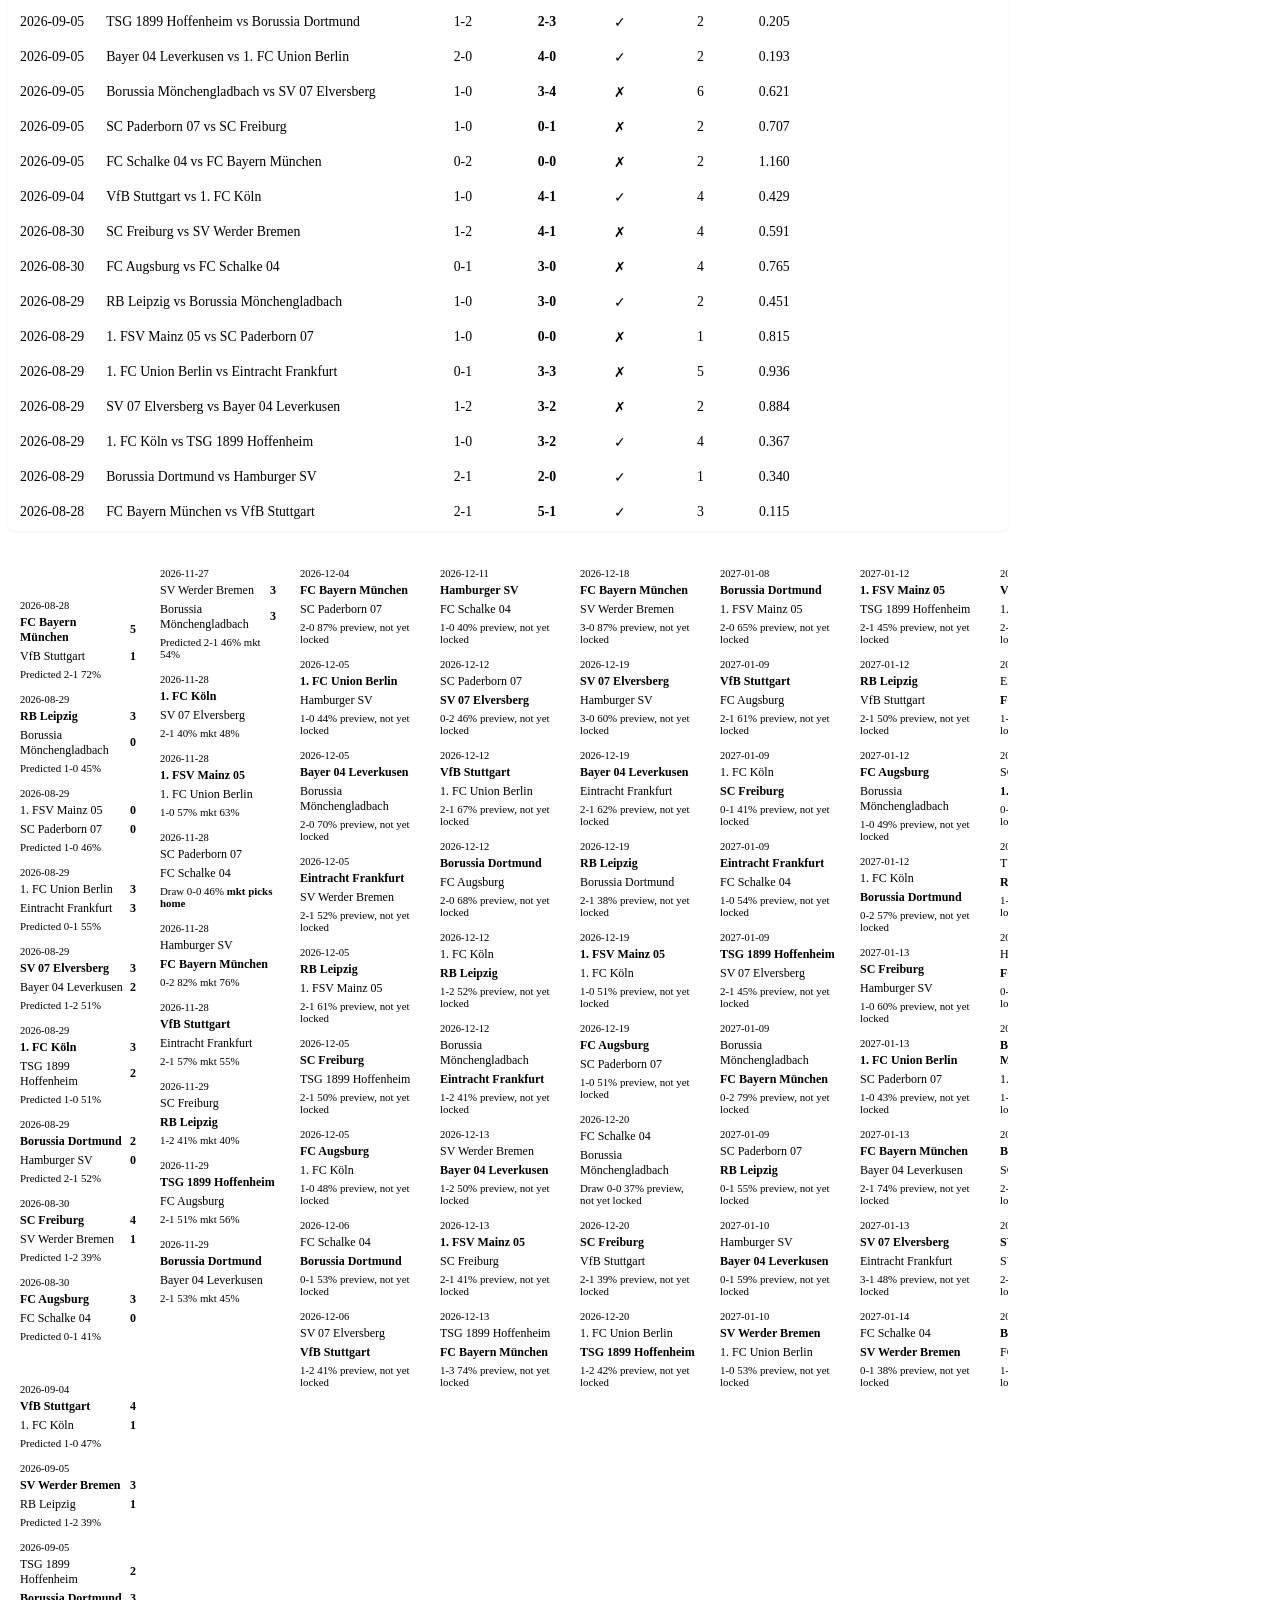
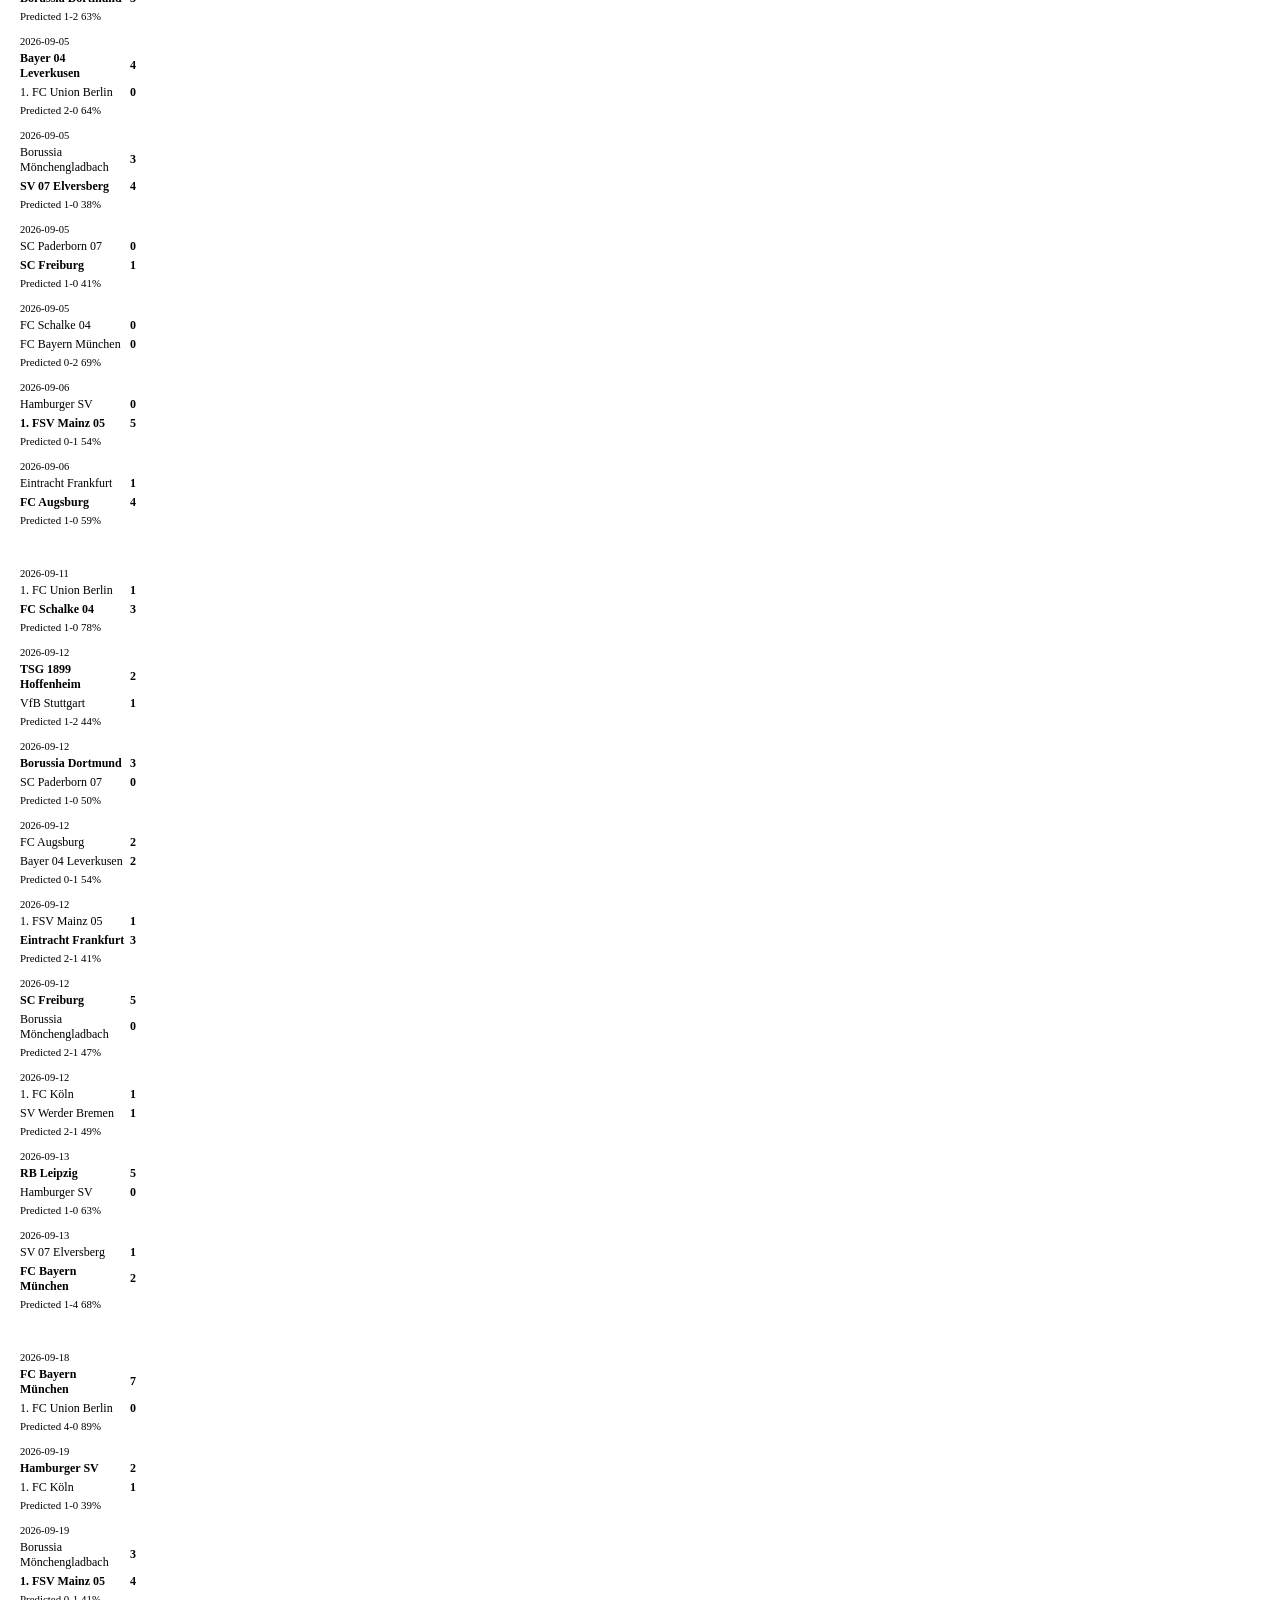
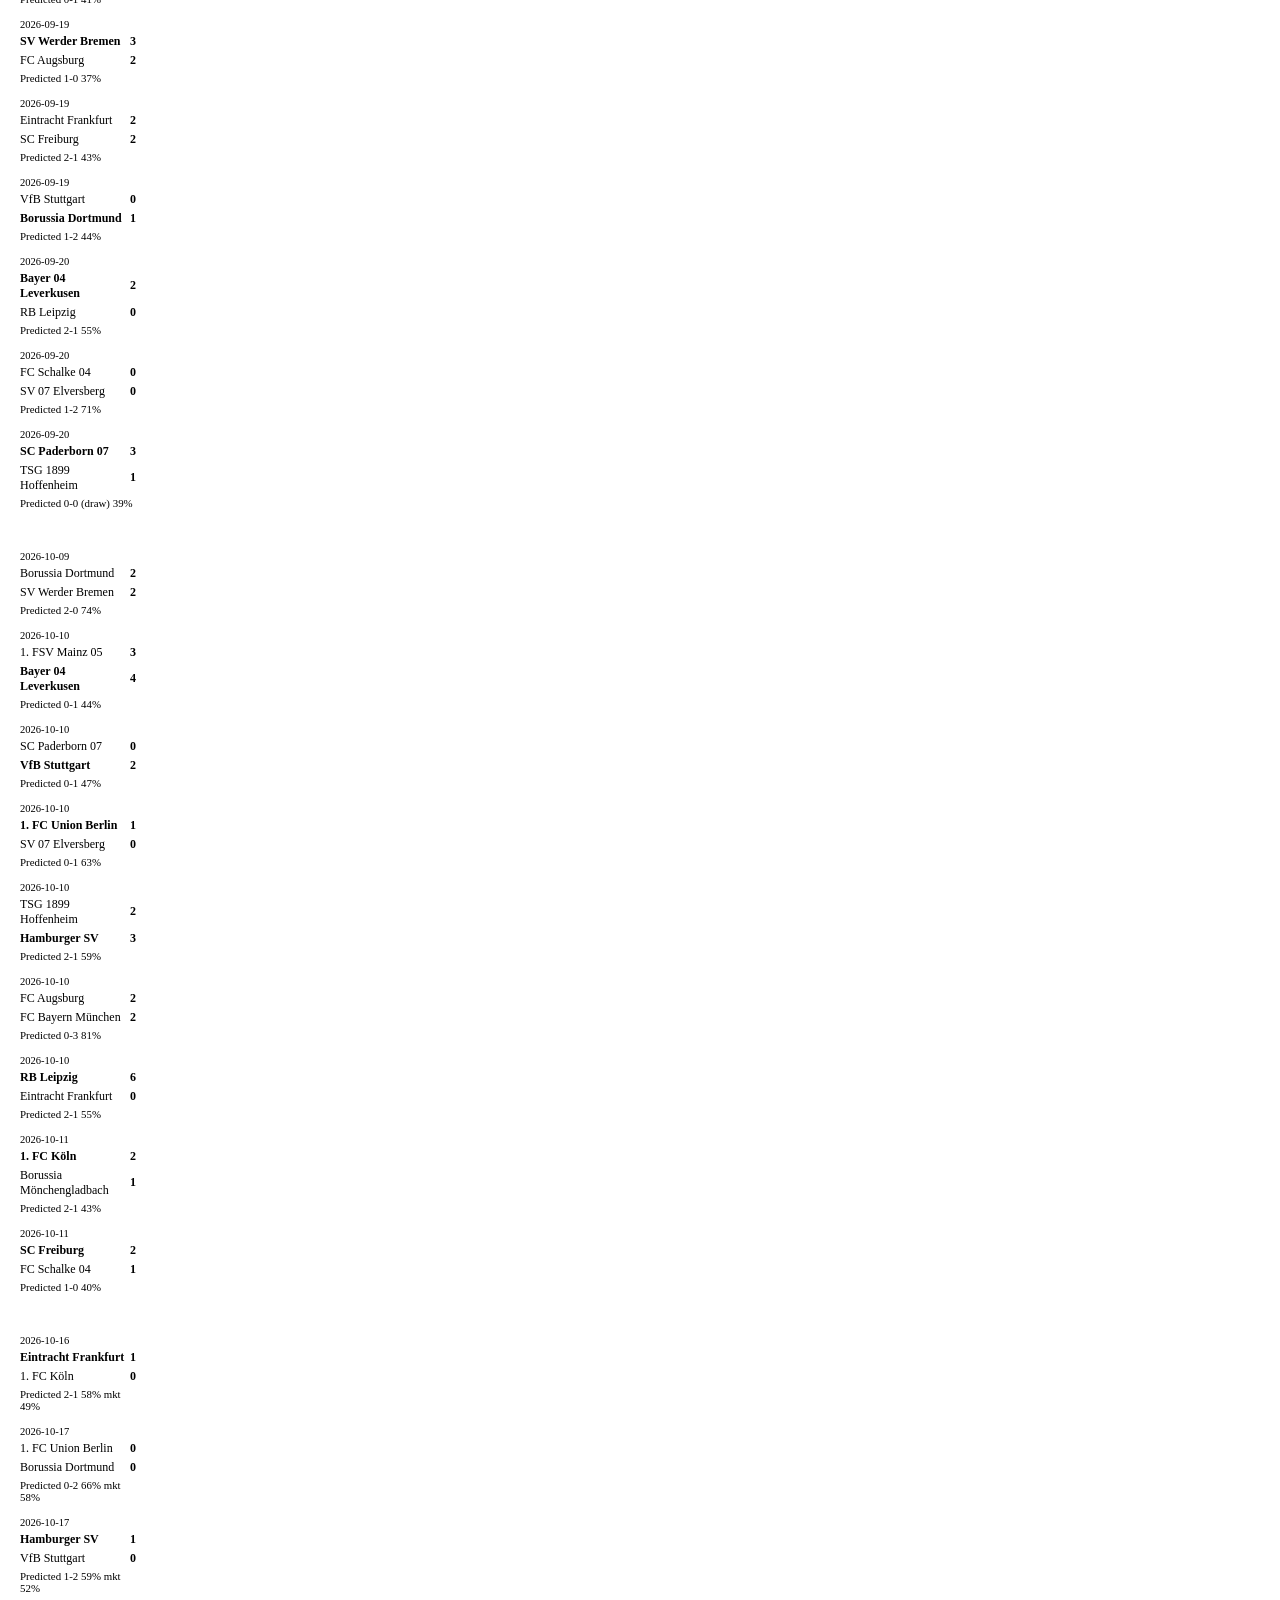
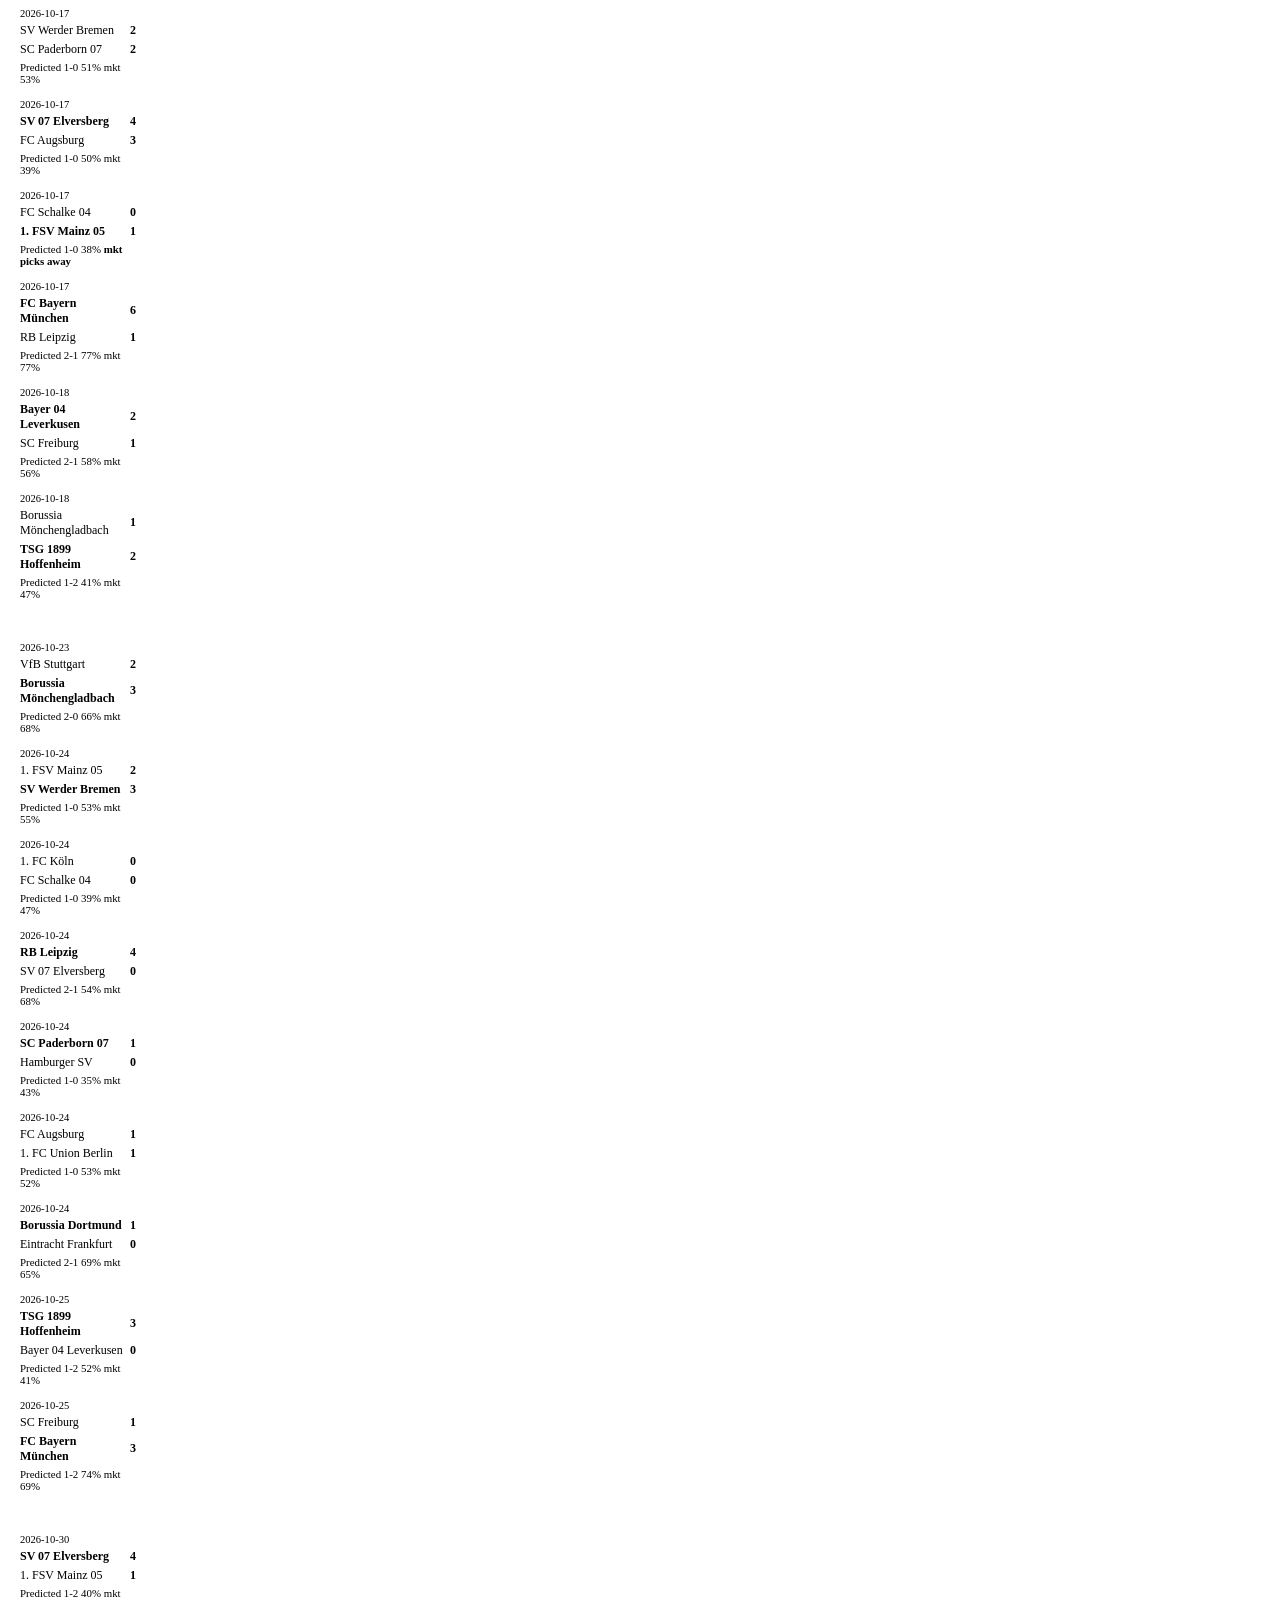
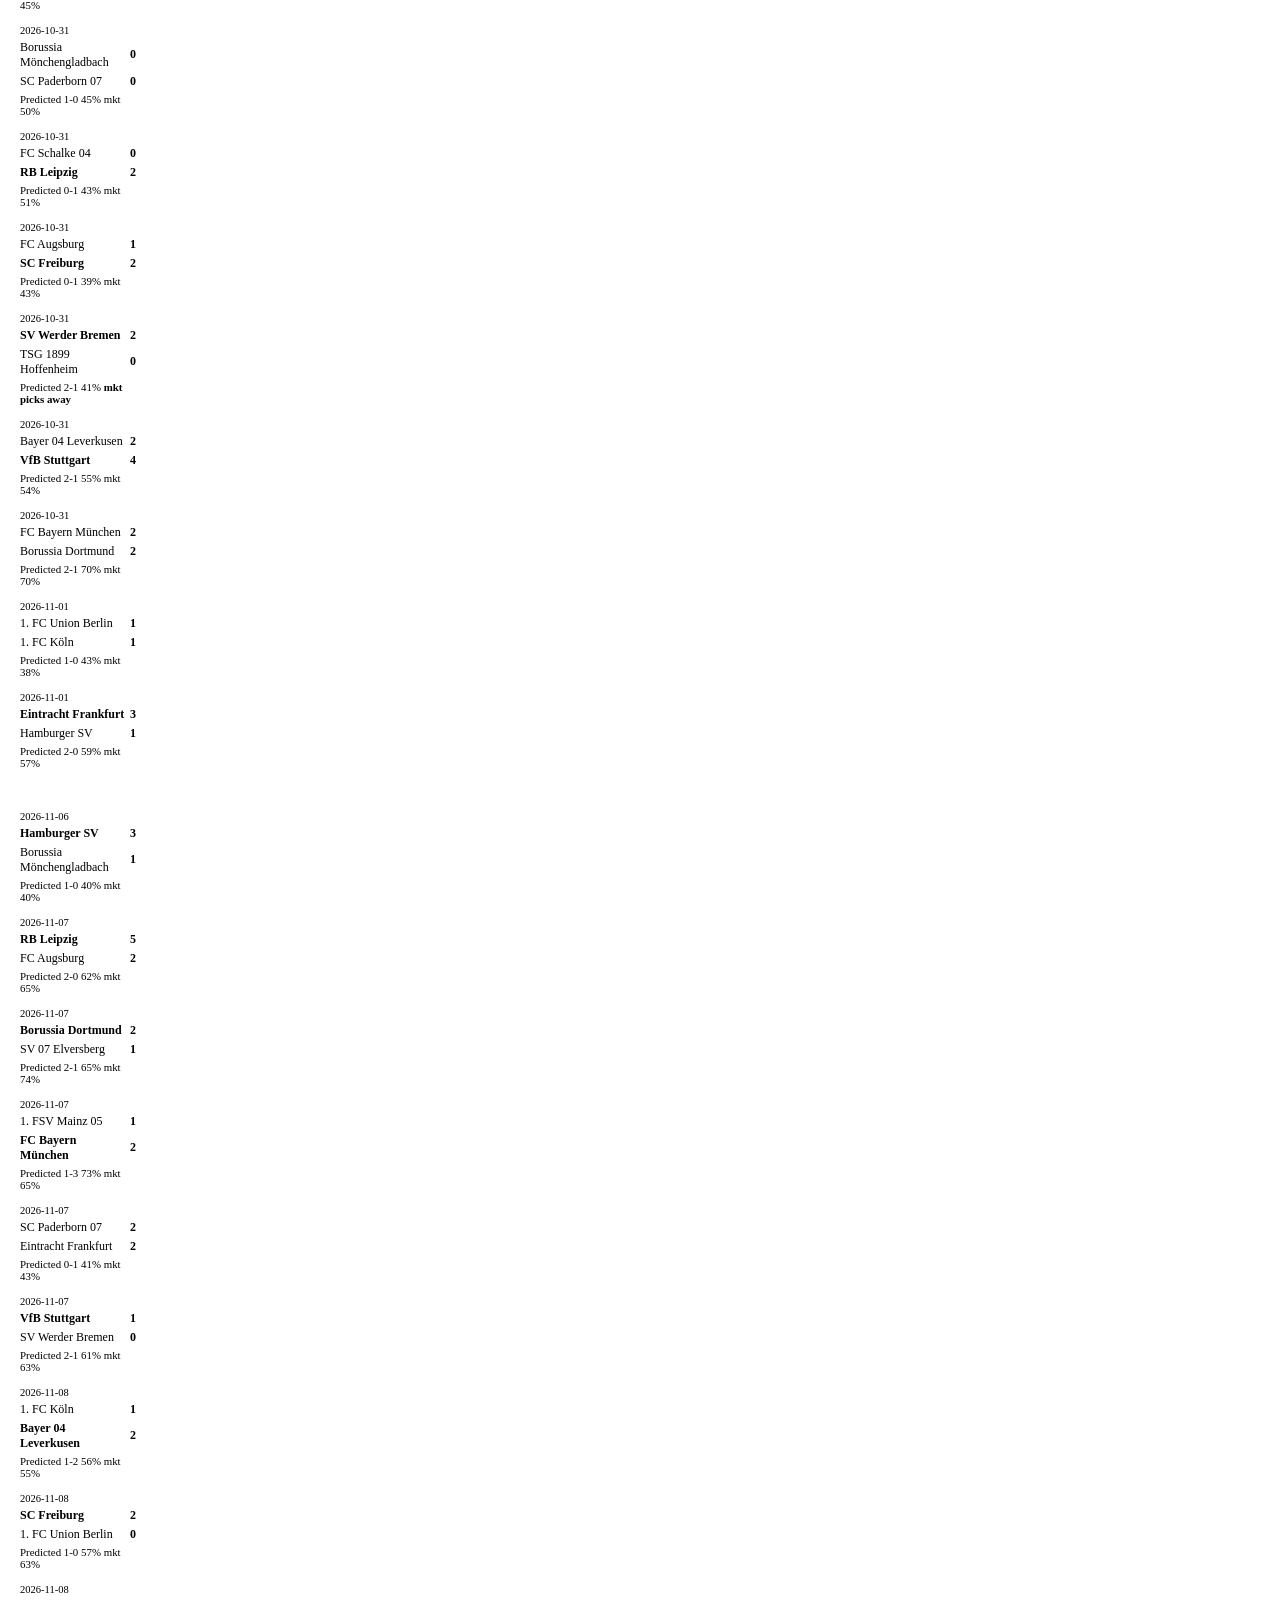
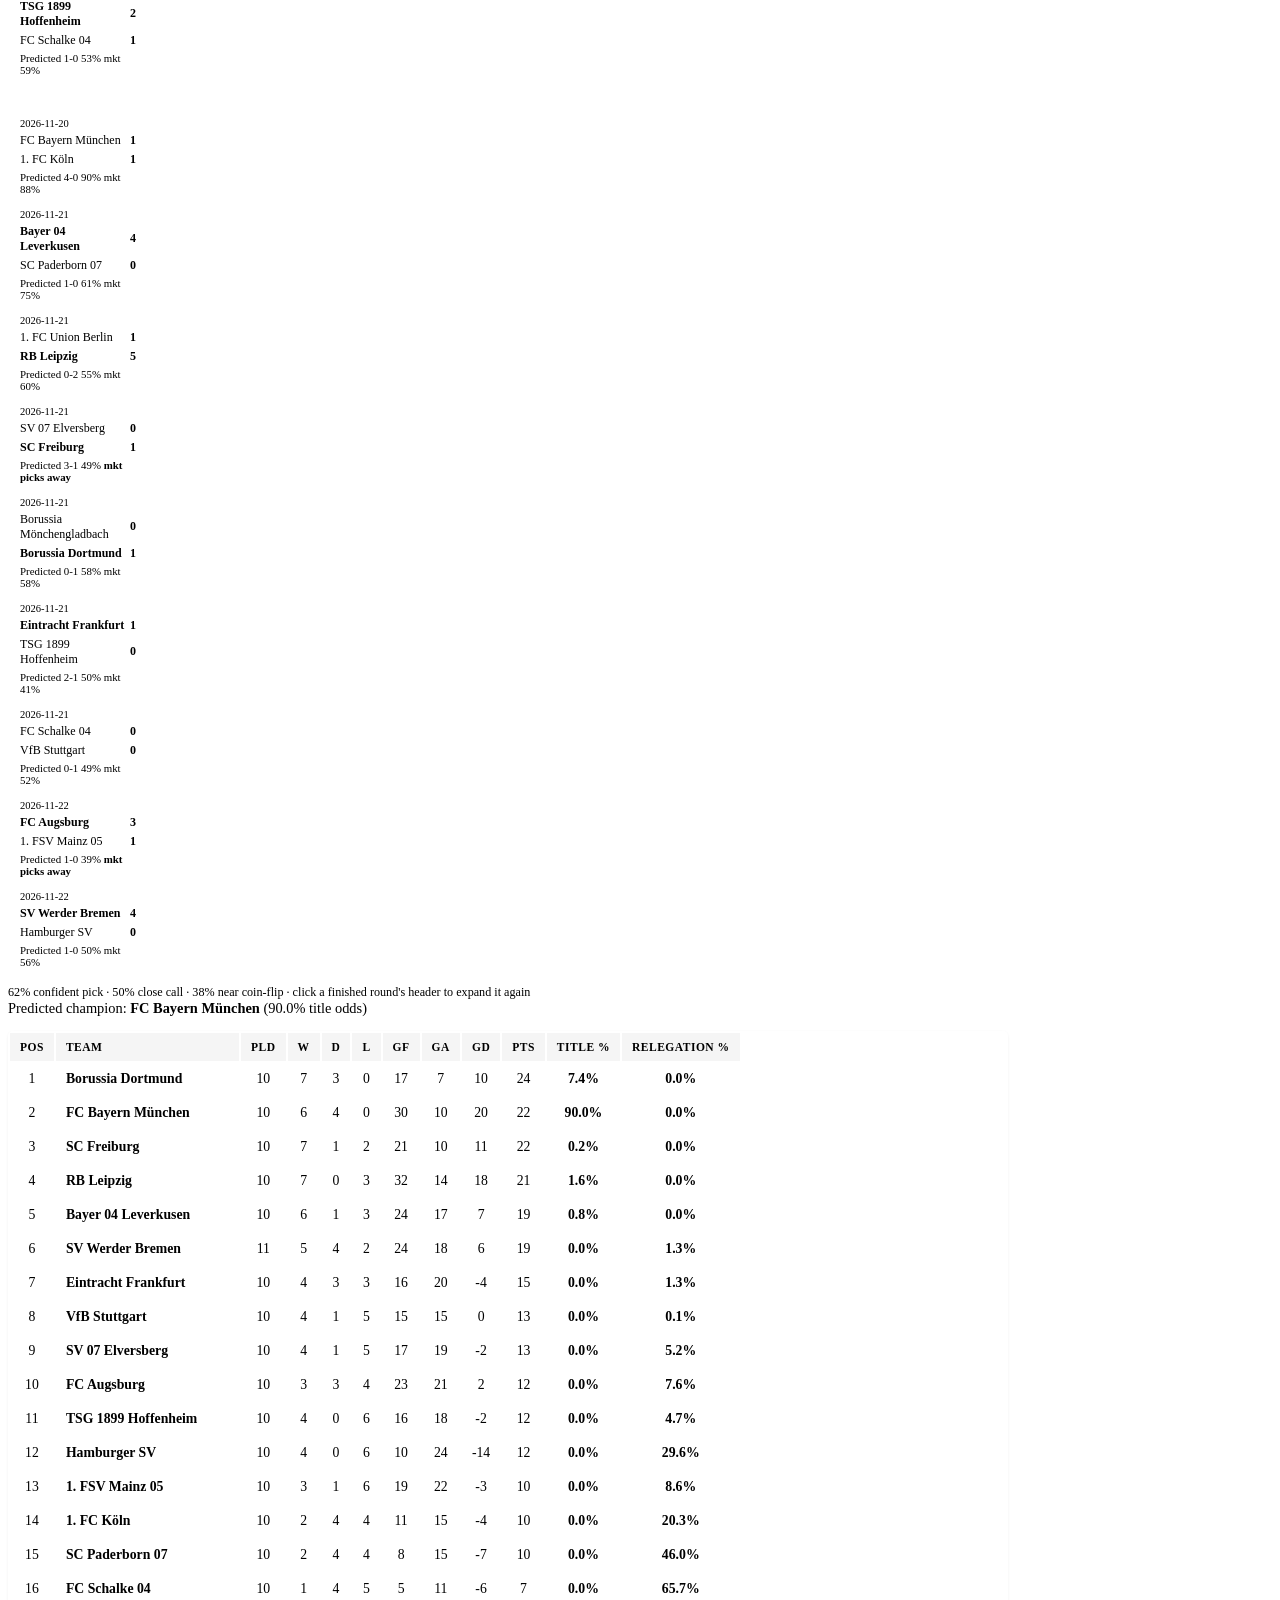
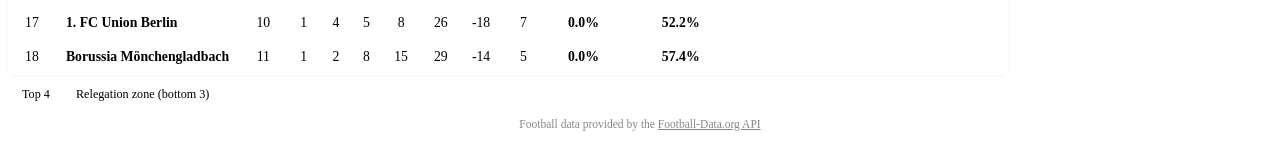
==== commit e740aa19: "Auto-update bundesliga: 2026-11-28" ====
--- a/competitions/bundesliga/index.html
+++ b/competitions/bundesliga/index.html
@@ -60,12 +60,13 @@
   <div class="tab" role="tab" id="tabbtn-podium" aria-selected="false" aria-controls="tab-podium" tabindex="-1">Podium</div>
 </div>
 <div id="tab-results" class="pane active" role="tabpanel" aria-labelledby="tabbtn-results" tabindex="0">
-  <div class="season-note">Season runs 28 Aug 2026 &ndash; 22 May 2027 &middot; 10000 simulated seasons &middot; generated 2026-11-27</div>
-  <div class="acc-cards"><div class="acc-card"><div class="acc-lbl">Correct Winners</div><div class="acc-val">50/90</div><div class="acc-sub">55.6% accuracy <span class="acc-trend acc-trend-up" title="Change from the last matchday">&#9650; 1.0pp</span></div></div><div class="acc-card"><div class="acc-lbl">Avg Goal Error</div><div class="acc-val" style="color:var(--muted)">2.49</div><div class="acc-sub">exact-score distance &middot; not a quality score</div></div><div class="acc-card"><div class="acc-lbl">Avg Brier Score</div><div class="acc-val">0.603</div><div class="acc-sub">vs 0.634 for always forecasting the league base rates &middot; skill +5% (-5% to +14%)</div></div><div class="acc-card"><div class="acc-lbl">Avg Log-Loss</div><div class="acc-val">1.005</div><div class="acc-sub">lower is better</div></div><div class="acc-card"><div class="acc-lbl">Vs Betting Market</div><div class="acc-val">2&#8211;2</div><div class="acc-sub">right on 4 different-winner picks (us &#8211; market) &middot; accuracy 60% vs 60%, n=45 &middot; Brier gap -0.008 (95% CI -0.043 to +0.024; + = us ahead)</div></div></div>
+  <div class="season-note">Season runs 28 Aug 2026 &ndash; 22 May 2027 &middot; 10000 simulated seasons &middot; generated 2026-11-28</div>
+  <div class="acc-cards"><div class="acc-card"><div class="acc-lbl">Correct Winners</div><div class="acc-val">50/91</div><div class="acc-sub">54.9% accuracy <span class="acc-trend acc-trend-down" title="Change from the last matchday">&#9660; 0.6pp</span></div></div><div class="acc-card"><div class="acc-lbl">Avg Goal Error</div><div class="acc-val" style="color:var(--muted)">2.49</div><div class="acc-sub">exact-score distance &middot; not a quality score</div></div><div class="acc-card"><div class="acc-lbl">Avg Brier Score</div><div class="acc-val">0.606</div><div class="acc-sub">vs 0.636 for always forecasting the league base rates &middot; skill +5% (-5% to +14%)</div></div><div class="acc-card"><div class="acc-lbl">Avg Log-Loss</div><div class="acc-val">1.010</div><div class="acc-sub">lower is better</div></div><div class="acc-card"><div class="acc-lbl">Vs Betting Market</div><div class="acc-val">2&#8211;2</div><div class="acc-sub">right on 4 different-winner picks (us &#8211; market) &middot; accuracy 59% vs 59%, n=46 &middot; Brier gap -0.007 (95% CI -0.042 to +0.023; + = us ahead)</div></div></div>
   <div class="results-card">
   <table>
     <thead><tr><th>Date</th><th>Match</th><th>Predicted</th><th>Actual</th><th>Winner</th><th>Goal&nbsp;Err</th><th>Brier</th></tr></thead>
     <tbody>
+<tr><td class="hint">2026-11-27</td><td>SV Werder Bremen <span class="hint">vs</span> Borussia Mönchengladbach</td><td class="center hint">2-1</td><td class="center strong">3-3</td><td class="center"><span class="res-err">&#10007;</span></td><td class="center hint" title="Exact-score distance |predicted − actual| — not a quality score; see Correct Winner / Brier for call quality">3</td><td class="center hint">0.884</td></tr>
 <tr><td class="hint">2026-11-22</td><td>FC Augsburg <span class="hint">vs</span> 1. FSV Mainz 05</td><td class="center hint">1-0</td><td class="center strong">3-1</td><td class="center"><span class="res-ok">&#10003;</span></td><td class="center hint" title="Exact-score distance |predicted − actual| — not a quality score; see Correct Winner / Brier for call quality">3</td><td class="center hint">0.568</td></tr>
 <tr><td class="hint">2026-11-22</td><td>SV Werder Bremen <span class="hint">vs</span> Hamburger SV</td><td class="center hint">1-0</td><td class="center strong">4-0</td><td class="center"><span class="res-ok">&#10003;</span></td><td class="center hint" title="Exact-score distance |predicted − actual| — not a quality score; see Correct Winner / Brier for call quality">3</td><td class="center hint">0.373</td></tr>
 <tr><td class="hint">2026-11-21</td><td>Bayer 04 Leverkusen <span class="hint">vs</span> SC Paderborn 07</td><td class="center hint">1-0</td><td class="center strong">4-0</td><td class="center"><span class="res-ok">&#10003;</span></td><td class="center hint" title="Exact-score distance |predicted − actual| — not a quality score; see Correct Winner / Brier for call quality">3</td><td class="center hint">0.230</td></tr>
@@ -275,7 +276,7 @@
 </div></div>
 </div></div>
 <div class="br-col"><div class="br-title">Matchday 11</div><div class="br-matches">
-<div class="bm"><div class="bm-date">2026-11-27</div><div class="bm-t win">SV Werder Bremen</div><div class="bm-t lose">Borussia Mönchengladbach</div><div class="bm-pct">2-1 <span class="conf conf-mid">46%</span> <span class="hint" title="The bookmaker's probability for the same outcome, when this prediction locked">mkt 54%</span></div></div>
+<div class="bm"><div class="bm-date">2026-11-27</div><div class="bm-t ">SV Werder Bremen<span class="bm-sc">3</span></div><div class="bm-t ">Borussia Mönchengladbach<span class="bm-sc">3</span></div><div class="bm-pct hint">Predicted 2-1 <span class="conf conf-mid">46%</span> <span class="hint" title="The bookmaker's probability for the same outcome, when this prediction locked">mkt 54%</span></div></div>
 <div class="bm"><div class="bm-date">2026-11-28</div><div class="bm-t win">1. FC Köln</div><div class="bm-t lose">SV 07 Elversberg</div><div class="bm-pct">2-1 <span class="conf conf-lo">40%</span> <span class="hint" title="The bookmaker's probability for the same outcome, when this prediction locked">mkt 48%</span></div></div>
 <div class="bm"><div class="bm-date">2026-11-28</div><div class="bm-t win">1. FSV Mainz 05</div><div class="bm-t lose">1. FC Union Berlin</div><div class="bm-pct">1-0 <span class="conf conf-mid">57%</span> <span class="hint" title="The bookmaker's probability for the same outcome, when this prediction locked">mkt 63%</span></div></div>
 <div class="bm"><div class="bm-date">2026-11-28</div><div class="bm-t ">SC Paderborn 07</div><div class="bm-t ">FC Schalke 04</div><div class="bm-pct">Draw 0-0 <span class="conf conf-mid">46%</span> <span class="hint" title="The bookmaker favoured a different outcome when this prediction locked (39%)"><strong>mkt picks home</strong></span></div></div>
@@ -286,286 +287,286 @@
 <div class="bm"><div class="bm-date">2026-11-29</div><div class="bm-t win">Borussia Dortmund</div><div class="bm-t lose">Bayer 04 Leverkusen</div><div class="bm-pct">2-1 <span class="conf conf-mid">53%</span> <span class="hint" title="The bookmaker's probability for the same outcome, when this prediction locked">mkt 45%</span></div></div>
 </div></div>
 <div class="br-col"><div class="br-title">Matchday 12</div><div class="br-matches">
-<div class="bm"><div class="bm-date">2026-12-04</div><div class="bm-t win">FC Bayern München</div><div class="bm-t lose">SC Paderborn 07</div><div class="bm-pct">2-0 <span class="conf conf-hi">88%</span> <span class="hint">preview, not yet locked</span></div></div>
-<div class="bm"><div class="bm-date">2026-12-05</div><div class="bm-t win">1. FC Union Berlin</div><div class="bm-t lose">Hamburger SV</div><div class="bm-pct">1-0 <span class="conf conf-lo">43%</span> <span class="hint">preview, not yet locked</span></div></div>
-<div class="bm"><div class="bm-date">2026-12-05</div><div class="bm-t win">Bayer 04 Leverkusen</div><div class="bm-t lose">Borussia Mönchengladbach</div><div class="bm-pct">2-1 <span class="conf conf-hi">69%</span> <span class="hint">preview, not yet locked</span></div></div>
+<div class="bm"><div class="bm-date">2026-12-04</div><div class="bm-t win">FC Bayern München</div><div class="bm-t lose">SC Paderborn 07</div><div class="bm-pct">2-0 <span class="conf conf-hi">87%</span> <span class="hint">preview, not yet locked</span></div></div>
+<div class="bm"><div class="bm-date">2026-12-05</div><div class="bm-t win">1. FC Union Berlin</div><div class="bm-t lose">Hamburger SV</div><div class="bm-pct">1-0 <span class="conf conf-lo">44%</span> <span class="hint">preview, not yet locked</span></div></div>
+<div class="bm"><div class="bm-date">2026-12-05</div><div class="bm-t win">Bayer 04 Leverkusen</div><div class="bm-t lose">Borussia Mönchengladbach</div><div class="bm-pct">2-0 <span class="conf conf-hi">70%</span> <span class="hint">preview, not yet locked</span></div></div>
 <div class="bm"><div class="bm-date">2026-12-05</div><div class="bm-t win">Eintracht Frankfurt</div><div class="bm-t lose">SV Werder Bremen</div><div class="bm-pct">2-1 <span class="conf conf-mid">52%</span> <span class="hint">preview, not yet locked</span></div></div>
-<div class="bm"><div class="bm-date">2026-12-05</div><div class="bm-t win">RB Leipzig</div><div class="bm-t lose">1. FSV Mainz 05</div><div class="bm-pct">2-1 <span class="conf conf-mid">60%</span> <span class="hint">preview, not yet locked</span></div></div>
+<div class="bm"><div class="bm-date">2026-12-05</div><div class="bm-t win">RB Leipzig</div><div class="bm-t lose">1. FSV Mainz 05</div><div class="bm-pct">2-1 <span class="conf conf-mid">61%</span> <span class="hint">preview, not yet locked</span></div></div>
 <div class="bm"><div class="bm-date">2026-12-05</div><div class="bm-t win">SC Freiburg</div><div class="bm-t lose">TSG 1899 Hoffenheim</div><div class="bm-pct">2-1 <span class="conf conf-mid">50%</span> <span class="hint">preview, not yet locked</span></div></div>
-<div class="bm"><div class="bm-date">2026-12-05</div><div class="bm-t win">FC Augsburg</div><div class="bm-t lose">1. FC Köln</div><div class="bm-pct">1-0 <span class="conf conf-mid">47%</span> <span class="hint">preview, not yet locked</span></div></div>
+<div class="bm"><div class="bm-date">2026-12-05</div><div class="bm-t win">FC Augsburg</div><div class="bm-t lose">1. FC Köln</div><div class="bm-pct">1-0 <span class="conf conf-mid">48%</span> <span class="hint">preview, not yet locked</span></div></div>
 <div class="bm"><div class="bm-date">2026-12-06</div><div class="bm-t lose">FC Schalke 04</div><div class="bm-t win">Borussia Dortmund</div><div class="bm-pct">0-1 <span class="conf conf-mid">53%</span> <span class="hint">preview, not yet locked</span></div></div>
-<div class="bm"><div class="bm-date">2026-12-06</div><div class="bm-t lose">SV 07 Elversberg</div><div class="bm-t win">VfB Stuttgart</div><div class="bm-pct">1-2 <span class="conf conf-lo">43%</span> <span class="hint">preview, not yet locked</span></div></div>
+<div class="bm"><div class="bm-date">2026-12-06</div><div class="bm-t lose">SV 07 Elversberg</div><div class="bm-t win">VfB Stuttgart</div><div class="bm-pct">1-2 <span class="conf conf-lo">41%</span> <span class="hint">preview, not yet locked</span></div></div>
 </div></div>
 <div class="br-col"><div class="br-title">Matchday 13</div><div class="br-matches">
-<div class="bm"><div class="bm-date">2026-12-11</div><div class="bm-t win">Hamburger SV</div><div class="bm-t lose">FC Schalke 04</div><div class="bm-pct">1-0 <span class="conf conf-lo">39%</span> <span class="hint">preview, not yet locked</span></div></div>
+<div class="bm"><div class="bm-date">2026-12-11</div><div class="bm-t win">Hamburger SV</div><div class="bm-t lose">FC Schalke 04</div><div class="bm-pct">1-0 <span class="conf conf-lo">40%</span> <span class="hint">preview, not yet locked</span></div></div>
 <div class="bm"><div class="bm-date">2026-12-12</div><div class="bm-t lose">SC Paderborn 07</div><div class="bm-t win">SV 07 Elversberg</div><div class="bm-pct">0-2 <span class="conf conf-mid">46%</span> <span class="hint">preview, not yet locked</span></div></div>
-<div class="bm"><div class="bm-date">2026-12-12</div><div class="bm-t win">VfB Stuttgart</div><div class="bm-t lose">1. FC Union Berlin</div><div class="bm-pct">1-0 <span class="conf conf-hi">68%</span> <span class="hint">preview, not yet locked</span></div></div>
-<div class="bm"><div class="bm-date">2026-12-12</div><div class="bm-t win">Borussia Dortmund</div><div class="bm-t lose">FC Augsburg</div><div class="bm-pct">2-0 <span class="conf conf-hi">70%</span> <span class="hint">preview, not yet locked</span></div></div>
+<div class="bm"><div class="bm-date">2026-12-12</div><div class="bm-t win">VfB Stuttgart</div><div class="bm-t lose">1. FC Union Berlin</div><div class="bm-pct">2-1 <span class="conf conf-hi">67%</span> <span class="hint">preview, not yet locked</span></div></div>
+<div class="bm"><div class="bm-date">2026-12-12</div><div class="bm-t win">Borussia Dortmund</div><div class="bm-t lose">FC Augsburg</div><div class="bm-pct">2-0 <span class="conf conf-hi">68%</span> <span class="hint">preview, not yet locked</span></div></div>
 <div class="bm"><div class="bm-date">2026-12-12</div><div class="bm-t lose">1. FC Köln</div><div class="bm-t win">RB Leipzig</div><div class="bm-pct">1-2 <span class="conf conf-mid">52%</span> <span class="hint">preview, not yet locked</span></div></div>
 <div class="bm"><div class="bm-date">2026-12-12</div><div class="bm-t lose">Borussia Mönchengladbach</div><div class="bm-t win">Eintracht Frankfurt</div><div class="bm-pct">1-2 <span class="conf conf-lo">41%</span> <span class="hint">preview, not yet locked</span></div></div>
 <div class="bm"><div class="bm-date">2026-12-13</div><div class="bm-t lose">SV Werder Bremen</div><div class="bm-t win">Bayer 04 Leverkusen</div><div class="bm-pct">1-2 <span class="conf conf-mid">50%</span> <span class="hint">preview, not yet locked</span></div></div>
-<div class="bm"><div class="bm-date">2026-12-13</div><div class="bm-t win">1. FSV Mainz 05</div><div class="bm-t lose">SC Freiburg</div><div class="bm-pct">2-1 <span class="conf conf-lo">42%</span> <span class="hint">preview, not yet locked</span></div></div>
+<div class="bm"><div class="bm-date">2026-12-13</div><div class="bm-t win">1. FSV Mainz 05</div><div class="bm-t lose">SC Freiburg</div><div class="bm-pct">2-1 <span class="conf conf-lo">41%</span> <span class="hint">preview, not yet locked</span></div></div>
 <div class="bm"><div class="bm-date">2026-12-13</div><div class="bm-t lose">TSG 1899 Hoffenheim</div><div class="bm-t win">FC Bayern München</div><div class="bm-pct">1-3 <span class="conf conf-hi">74%</span> <span class="hint">preview, not yet locked</span></div></div>
 </div></div>
 <div class="br-col"><div class="br-title">Matchday 14</div><div class="br-matches">
-<div class="bm"><div class="bm-date">2026-12-18</div><div class="bm-t win">FC Bayern München</div><div class="bm-t lose">SV Werder Bremen</div><div class="bm-pct">4-0 <span class="conf conf-hi">87%</span> <span class="hint">preview, not yet locked</span></div></div>
-<div class="bm"><div class="bm-date">2026-12-19</div><div class="bm-t win">SV 07 Elversberg</div><div class="bm-t lose">Hamburger SV</div><div class="bm-pct">3-0 <span class="conf conf-mid">59%</span> <span class="hint">preview, not yet locked</span></div></div>
+<div class="bm"><div class="bm-date">2026-12-18</div><div class="bm-t win">FC Bayern München</div><div class="bm-t lose">SV Werder Bremen</div><div class="bm-pct">3-0 <span class="conf conf-hi">87%</span> <span class="hint">preview, not yet locked</span></div></div>
+<div class="bm"><div class="bm-date">2026-12-19</div><div class="bm-t win">SV 07 Elversberg</div><div class="bm-t lose">Hamburger SV</div><div class="bm-pct">3-0 <span class="conf conf-mid">60%</span> <span class="hint">preview, not yet locked</span></div></div>
 <div class="bm"><div class="bm-date">2026-12-19</div><div class="bm-t win">Bayer 04 Leverkusen</div><div class="bm-t lose">Eintracht Frankfurt</div><div class="bm-pct">2-1 <span class="conf conf-mid">62%</span> <span class="hint">preview, not yet locked</span></div></div>
-<div class="bm"><div class="bm-date">2026-12-19</div><div class="bm-t lose">RB Leipzig</div><div class="bm-t win">Borussia Dortmund</div><div class="bm-pct">1-2 <span class="conf conf-lo">39%</span> <span class="hint">preview, not yet locked</span></div></div>
-<div class="bm"><div class="bm-date">2026-12-19</div><div class="bm-t win">1. FSV Mainz 05</div><div class="bm-t lose">1. FC Köln</div><div class="bm-pct">2-1 <span class="conf conf-mid">52%</span> <span class="hint">preview, not yet locked</span></div></div>
-<div class="bm"><div class="bm-date">2026-12-19</div><div class="bm-t win">FC Augsburg</div><div class="bm-t lose">SC Paderborn 07</div><div class="bm-pct">1-0 <span class="conf conf-mid">53%</span> <span class="hint">preview, not yet locked</span></div></div>
-<div class="bm"><div class="bm-date">2026-12-20</div><div class="bm-t ">FC Schalke 04</div><div class="bm-t ">Borussia Mönchengladbach</div><div class="bm-pct">Draw 1-1 <span class="conf conf-lo">38%</span> <span class="hint">preview, not yet locked</span></div></div>
+<div class="bm"><div class="bm-date">2026-12-19</div><div class="bm-t win">RB Leipzig</div><div class="bm-t lose">Borussia Dortmund</div><div class="bm-pct">2-1 <span class="conf conf-lo">38%</span> <span class="hint">preview, not yet locked</span></div></div>
+<div class="bm"><div class="bm-date">2026-12-19</div><div class="bm-t win">1. FSV Mainz 05</div><div class="bm-t lose">1. FC Köln</div><div class="bm-pct">1-0 <span class="conf conf-mid">51%</span> <span class="hint">preview, not yet locked</span></div></div>
+<div class="bm"><div class="bm-date">2026-12-19</div><div class="bm-t win">FC Augsburg</div><div class="bm-t lose">SC Paderborn 07</div><div class="bm-pct">1-0 <span class="conf conf-mid">51%</span> <span class="hint">preview, not yet locked</span></div></div>
+<div class="bm"><div class="bm-date">2026-12-20</div><div class="bm-t ">FC Schalke 04</div><div class="bm-t ">Borussia Mönchengladbach</div><div class="bm-pct">Draw 0-0 <span class="conf conf-lo">37%</span> <span class="hint">preview, not yet locked</span></div></div>
 <div class="bm"><div class="bm-date">2026-12-20</div><div class="bm-t win">SC Freiburg</div><div class="bm-t lose">VfB Stuttgart</div><div class="bm-pct">2-1 <span class="conf conf-lo">39%</span> <span class="hint">preview, not yet locked</span></div></div>
-<div class="bm"><div class="bm-date">2026-12-20</div><div class="bm-t lose">1. FC Union Berlin</div><div class="bm-t win">TSG 1899 Hoffenheim</div><div class="bm-pct">0-1 <span class="conf conf-lo">43%</span> <span class="hint">preview, not yet locked</span></div></div>
+<div class="bm"><div class="bm-date">2026-12-20</div><div class="bm-t lose">1. FC Union Berlin</div><div class="bm-t win">TSG 1899 Hoffenheim</div><div class="bm-pct">1-2 <span class="conf conf-lo">42%</span> <span class="hint">preview, not yet locked</span></div></div>
 </div></div>
 <div class="br-col"><div class="br-title">Matchday 15</div><div class="br-matches">
-<div class="bm"><div class="bm-date">2027-01-08</div><div class="bm-t win">Borussia Dortmund</div><div class="bm-t lose">1. FSV Mainz 05</div><div class="bm-pct">1-0 <span class="conf conf-hi">65%</span> <span class="hint">preview, not yet locked</span></div></div>
+<div class="bm"><div class="bm-date">2027-01-08</div><div class="bm-t win">Borussia Dortmund</div><div class="bm-t lose">1. FSV Mainz 05</div><div class="bm-pct">2-0 <span class="conf conf-hi">65%</span> <span class="hint">preview, not yet locked</span></div></div>
 <div class="bm"><div class="bm-date">2027-01-09</div><div class="bm-t win">VfB Stuttgart</div><div class="bm-t lose">FC Augsburg</div><div class="bm-pct">2-1 <span class="conf conf-mid">61%</span> <span class="hint">preview, not yet locked</span></div></div>
-<div class="bm"><div class="bm-date">2027-01-09</div><div class="bm-t lose">1. FC Köln</div><div class="bm-t win">SC Freiburg</div><div class="bm-pct">1-2 <span class="conf conf-lo">41%</span> <span class="hint">preview, not yet locked</span></div></div>
+<div class="bm"><div class="bm-date">2027-01-09</div><div class="bm-t lose">1. FC Köln</div><div class="bm-t win">SC Freiburg</div><div class="bm-pct">0-1 <span class="conf conf-lo">41%</span> <span class="hint">preview, not yet locked</span></div></div>
 <div class="bm"><div class="bm-date">2027-01-09</div><div class="bm-t win">Eintracht Frankfurt</div><div class="bm-t lose">FC Schalke 04</div><div class="bm-pct">1-0 <span class="conf conf-mid">54%</span> <span class="hint">preview, not yet locked</span></div></div>
-<div class="bm"><div class="bm-date">2027-01-09</div><div class="bm-t win">TSG 1899 Hoffenheim</div><div class="bm-t lose">SV 07 Elversberg</div><div class="bm-pct">2-1 <span class="conf conf-mid">48%</span> <span class="hint">preview, not yet locked</span></div></div>
-<div class="bm"><div class="bm-date">2027-01-09</div><div class="bm-t lose">Borussia Mönchengladbach</div><div class="bm-t win">FC Bayern München</div><div class="bm-pct">1-3 <span class="conf conf-hi">79%</span> <span class="hint">preview, not yet locked</span></div></div>
-<div class="bm"><div class="bm-date">2027-01-09</div><div class="bm-t lose">SC Paderborn 07</div><div class="bm-t win">RB Leipzig</div><div class="bm-pct">0-1 <span class="conf conf-mid">58%</span> <span class="hint">preview, not yet locked</span></div></div>
-<div class="bm"><div class="bm-date">2027-01-10</div><div class="bm-t lose">Hamburger SV</div><div class="bm-t win">Bayer 04 Leverkusen</div><div class="bm-pct">0-1 <span class="conf conf-mid">58%</span> <span class="hint">preview, not yet locked</span></div></div>
+<div class="bm"><div class="bm-date">2027-01-09</div><div class="bm-t win">TSG 1899 Hoffenheim</div><div class="bm-t lose">SV 07 Elversberg</div><div class="bm-pct">2-1 <span class="conf conf-mid">45%</span> <span class="hint">preview, not yet locked</span></div></div>
+<div class="bm"><div class="bm-date">2027-01-09</div><div class="bm-t lose">Borussia Mönchengladbach</div><div class="bm-t win">FC Bayern München</div><div class="bm-pct">0-2 <span class="conf conf-hi">79%</span> <span class="hint">preview, not yet locked</span></div></div>
+<div class="bm"><div class="bm-date">2027-01-09</div><div class="bm-t lose">SC Paderborn 07</div><div class="bm-t win">RB Leipzig</div><div class="bm-pct">0-1 <span class="conf conf-mid">55%</span> <span class="hint">preview, not yet locked</span></div></div>
+<div class="bm"><div class="bm-date">2027-01-10</div><div class="bm-t lose">Hamburger SV</div><div class="bm-t win">Bayer 04 Leverkusen</div><div class="bm-pct">0-1 <span class="conf conf-mid">59%</span> <span class="hint">preview, not yet locked</span></div></div>
 <div class="bm"><div class="bm-date">2027-01-10</div><div class="bm-t win">SV Werder Bremen</div><div class="bm-t lose">1. FC Union Berlin</div><div class="bm-pct">1-0 <span class="conf conf-mid">53%</span> <span class="hint">preview, not yet locked</span></div></div>
 </div></div>
 <div class="br-col"><div class="br-title">Matchday 16</div><div class="br-matches">
-<div class="bm"><div class="bm-date">2027-01-12</div><div class="bm-t win">1. FSV Mainz 05</div><div class="bm-t lose">TSG 1899 Hoffenheim</div><div class="bm-pct">2-1 <span class="conf conf-mid">47%</span> <span class="hint">preview, not yet locked</span></div></div>
-<div class="bm"><div class="bm-date">2027-01-12</div><div class="bm-t win">RB Leipzig</div><div class="bm-t lose">VfB Stuttgart</div><div class="bm-pct">2-1 <span class="conf conf-mid">51%</span> <span class="hint">preview, not yet locked</span></div></div>
-<div class="bm"><div class="bm-date">2027-01-12</div><div class="bm-t win">FC Augsburg</div><div class="bm-t lose">Borussia Mönchengladbach</div><div class="bm-pct">1-0 <span class="conf conf-mid">48%</span> <span class="hint">preview, not yet locked</span></div></div>
-<div class="bm"><div class="bm-date">2027-01-12</div><div class="bm-t lose">1. FC Köln</div><div class="bm-t win">Borussia Dortmund</div><div class="bm-pct">1-2 <span class="conf conf-mid">58%</span> <span class="hint">preview, not yet locked</span></div></div>
-<div class="bm"><div class="bm-date">2027-01-13</div><div class="bm-t win">SC Freiburg</div><div class="bm-t lose">Hamburger SV</div><div class="bm-pct">2-1 <span class="conf conf-mid">60%</span> <span class="hint">preview, not yet locked</span></div></div>
-<div class="bm"><div class="bm-date">2027-01-13</div><div class="bm-t win">1. FC Union Berlin</div><div class="bm-t lose">SC Paderborn 07</div><div class="bm-pct">1-0 <span class="conf conf-lo">44%</span> <span class="hint">preview, not yet locked</span></div></div>
-<div class="bm"><div class="bm-date">2027-01-13</div><div class="bm-t win">FC Bayern München</div><div class="bm-t lose">Bayer 04 Leverkusen</div><div class="bm-pct">2-1 <span class="conf conf-hi">75%</span> <span class="hint">preview, not yet locked</span></div></div>
-<div class="bm"><div class="bm-date">2027-01-13</div><div class="bm-t win">SV 07 Elversberg</div><div class="bm-t lose">Eintracht Frankfurt</div><div class="bm-pct">3-1 <span class="conf conf-mid">46%</span> <span class="hint">preview, not yet locked</span></div></div>
-<div class="bm"><div class="bm-date">2027-01-14</div><div class="bm-t ">FC Schalke 04</div><div class="bm-t ">SV Werder Bremen</div><div class="bm-pct">Draw 1-1 <span class="conf conf-lo">38%</span> <span class="hint">preview, not yet locked</span></div></div>
+<div class="bm"><div class="bm-date">2027-01-12</div><div class="bm-t win">1. FSV Mainz 05</div><div class="bm-t lose">TSG 1899 Hoffenheim</div><div class="bm-pct">2-1 <span class="conf conf-mid">45%</span> <span class="hint">preview, not yet locked</span></div></div>
+<div class="bm"><div class="bm-date">2027-01-12</div><div class="bm-t win">RB Leipzig</div><div class="bm-t lose">VfB Stuttgart</div><div class="bm-pct">2-1 <span class="conf conf-mid">50%</span> <span class="hint">preview, not yet locked</span></div></div>
+<div class="bm"><div class="bm-date">2027-01-12</div><div class="bm-t win">FC Augsburg</div><div class="bm-t lose">Borussia Mönchengladbach</div><div class="bm-pct">1-0 <span class="conf conf-mid">49%</span> <span class="hint">preview, not yet locked</span></div></div>
+<div class="bm"><div class="bm-date">2027-01-12</div><div class="bm-t lose">1. FC Köln</div><div class="bm-t win">Borussia Dortmund</div><div class="bm-pct">0-2 <span class="conf conf-mid">57%</span> <span class="hint">preview, not yet locked</span></div></div>
+<div class="bm"><div class="bm-date">2027-01-13</div><div class="bm-t win">SC Freiburg</div><div class="bm-t lose">Hamburger SV</div><div class="bm-pct">1-0 <span class="conf conf-mid">60%</span> <span class="hint">preview, not yet locked</span></div></div>
+<div class="bm"><div class="bm-date">2027-01-13</div><div class="bm-t win">1. FC Union Berlin</div><div class="bm-t lose">SC Paderborn 07</div><div class="bm-pct">1-0 <span class="conf conf-lo">43%</span> <span class="hint">preview, not yet locked</span></div></div>
+<div class="bm"><div class="bm-date">2027-01-13</div><div class="bm-t win">FC Bayern München</div><div class="bm-t lose">Bayer 04 Leverkusen</div><div class="bm-pct">2-1 <span class="conf conf-hi">74%</span> <span class="hint">preview, not yet locked</span></div></div>
+<div class="bm"><div class="bm-date">2027-01-13</div><div class="bm-t win">SV 07 Elversberg</div><div class="bm-t lose">Eintracht Frankfurt</div><div class="bm-pct">3-1 <span class="conf conf-mid">48%</span> <span class="hint">preview, not yet locked</span></div></div>
+<div class="bm"><div class="bm-date">2027-01-14</div><div class="bm-t lose">FC Schalke 04</div><div class="bm-t win">SV Werder Bremen</div><div class="bm-pct">0-1 <span class="conf conf-lo">38%</span> <span class="hint">preview, not yet locked</span></div></div>
 </div></div>
 <div class="br-col"><div class="br-title">Matchday 17</div><div class="br-matches">
-<div class="bm"><div class="bm-date">2027-01-15</div><div class="bm-t win">VfB Stuttgart</div><div class="bm-t lose">1. FSV Mainz 05</div><div class="bm-pct">2-1 <span class="conf conf-mid">56%</span> <span class="hint">preview, not yet locked</span></div></div>
+<div class="bm"><div class="bm-date">2027-01-15</div><div class="bm-t win">VfB Stuttgart</div><div class="bm-t lose">1. FSV Mainz 05</div><div class="bm-pct">2-1 <span class="conf conf-mid">58%</span> <span class="hint">preview, not yet locked</span></div></div>
 <div class="bm"><div class="bm-date">2027-01-16</div><div class="bm-t lose">Eintracht Frankfurt</div><div class="bm-t win">FC Bayern München</div><div class="bm-pct">1-3 <span class="conf conf-hi">73%</span> <span class="hint">preview, not yet locked</span></div></div>
-<div class="bm"><div class="bm-date">2027-01-16</div><div class="bm-t lose">SC Paderborn 07</div><div class="bm-t win">1. FC Köln</div><div class="bm-pct">0-1 <span class="conf conf-lo">39%</span> <span class="hint">preview, not yet locked</span></div></div>
-<div class="bm"><div class="bm-date">2027-01-16</div><div class="bm-t lose">TSG 1899 Hoffenheim</div><div class="bm-t win">RB Leipzig</div><div class="bm-pct">1-2 <span class="conf conf-mid">47%</span> <span class="hint">preview, not yet locked</span></div></div>
+<div class="bm"><div class="bm-date">2027-01-16</div><div class="bm-t lose">SC Paderborn 07</div><div class="bm-t win">1. FC Köln</div><div class="bm-pct">0-1 <span class="conf conf-lo">37%</span> <span class="hint">preview, not yet locked</span></div></div>
+<div class="bm"><div class="bm-date">2027-01-16</div><div class="bm-t lose">TSG 1899 Hoffenheim</div><div class="bm-t win">RB Leipzig</div><div class="bm-pct">1-2 <span class="conf conf-mid">46%</span> <span class="hint">preview, not yet locked</span></div></div>
 <div class="bm"><div class="bm-date">2027-01-16</div><div class="bm-t lose">Hamburger SV</div><div class="bm-t win">FC Augsburg</div><div class="bm-pct">0-1 <span class="conf conf-lo">39%</span> <span class="hint">preview, not yet locked</span></div></div>
-<div class="bm"><div class="bm-date">2027-01-16</div><div class="bm-t win">Borussia Mönchengladbach</div><div class="bm-t lose">1. FC Union Berlin</div><div class="bm-pct">1-0 <span class="conf conf-mid">50%</span> <span class="hint">preview, not yet locked</span></div></div>
-<div class="bm"><div class="bm-date">2027-01-16</div><div class="bm-t win">Borussia Dortmund</div><div class="bm-t lose">SC Freiburg</div><div class="bm-pct">2-1 <span class="conf conf-mid">62%</span> <span class="hint">preview, not yet locked</span></div></div>
-<div class="bm"><div class="bm-date">2027-01-17</div><div class="bm-t win">SV Werder Bremen</div><div class="bm-t lose">SV 07 Elversberg</div><div class="bm-pct">2-1 <span class="conf conf-lo">43%</span> <span class="hint">preview, not yet locked</span></div></div>
-<div class="bm"><div class="bm-date">2027-01-17</div><div class="bm-t win">Bayer 04 Leverkusen</div><div class="bm-t lose">FC Schalke 04</div><div class="bm-pct">1-0 <span class="conf conf-mid">62%</span> <span class="hint">preview, not yet locked</span></div></div>
+<div class="bm"><div class="bm-date">2027-01-16</div><div class="bm-t win">Borussia Mönchengladbach</div><div class="bm-t lose">1. FC Union Berlin</div><div class="bm-pct">1-0 <span class="conf conf-mid">49%</span> <span class="hint">preview, not yet locked</span></div></div>
+<div class="bm"><div class="bm-date">2027-01-16</div><div class="bm-t win">Borussia Dortmund</div><div class="bm-t lose">SC Freiburg</div><div class="bm-pct">2-1 <span class="conf conf-mid">61%</span> <span class="hint">preview, not yet locked</span></div></div>
+<div class="bm"><div class="bm-date">2027-01-17</div><div class="bm-t win">SV Werder Bremen</div><div class="bm-t lose">SV 07 Elversberg</div><div class="bm-pct">2-1 <span class="conf conf-lo">42%</span> <span class="hint">preview, not yet locked</span></div></div>
+<div class="bm"><div class="bm-date">2027-01-17</div><div class="bm-t win">Bayer 04 Leverkusen</div><div class="bm-t lose">FC Schalke 04</div><div class="bm-pct">1-0 <span class="conf conf-mid">63%</span> <span class="hint">preview, not yet locked</span></div></div>
 </div></div>
 <div class="br-col"><div class="br-title">Matchday 18</div><div class="br-matches">
 <div class="bm"><div class="bm-date">2027-01-22</div><div class="bm-t win">SV Werder Bremen</div><div class="bm-t lose">SC Freiburg</div><div class="bm-pct">2-1 <span class="conf conf-lo">38%</span> <span class="hint">preview, not yet locked</span></div></div>
-<div class="bm"><div class="bm-date">2027-01-23</div><div class="bm-t lose">Hamburger SV</div><div class="bm-t win">Borussia Dortmund</div><div class="bm-pct">0-1 <span class="conf conf-mid">62%</span> <span class="hint">preview, not yet locked</span></div></div>
-<div class="bm"><div class="bm-date">2027-01-23</div><div class="bm-t lose">SC Paderborn 07</div><div class="bm-t win">1. FSV Mainz 05</div><div class="bm-pct">0-1 <span class="conf conf-mid">45%</span> <span class="hint">preview, not yet locked</span></div></div>
-<div class="bm"><div class="bm-date">2027-01-23</div><div class="bm-t ">FC Schalke 04</div><div class="bm-t ">FC Augsburg</div><div class="bm-pct">Draw 0-0 <span class="conf conf-lo">37%</span> <span class="hint">preview, not yet locked</span></div></div>
-<div class="bm"><div class="bm-date">2027-01-23</div><div class="bm-t lose">VfB Stuttgart</div><div class="bm-t win">FC Bayern München</div><div class="bm-pct">1-3 <span class="conf conf-mid">63%</span> <span class="hint">preview, not yet locked</span></div></div>
+<div class="bm"><div class="bm-date">2027-01-23</div><div class="bm-t lose">Hamburger SV</div><div class="bm-t win">Borussia Dortmund</div><div class="bm-pct">0-2 <span class="conf conf-mid">61%</span> <span class="hint">preview, not yet locked</span></div></div>
+<div class="bm"><div class="bm-date">2027-01-23</div><div class="bm-t lose">SC Paderborn 07</div><div class="bm-t win">1. FSV Mainz 05</div><div class="bm-pct">0-1 <span class="conf conf-lo">42%</span> <span class="hint">preview, not yet locked</span></div></div>
+<div class="bm"><div class="bm-date">2027-01-23</div><div class="bm-t lose">FC Schalke 04</div><div class="bm-t win">FC Augsburg</div><div class="bm-pct">0-1 <span class="conf conf-lo">37%</span> <span class="hint">preview, not yet locked</span></div></div>
+<div class="bm"><div class="bm-date">2027-01-23</div><div class="bm-t lose">VfB Stuttgart</div><div class="bm-t win">FC Bayern München</div><div class="bm-pct">1-2 <span class="conf conf-mid">63%</span> <span class="hint">preview, not yet locked</span></div></div>
 <div class="bm"><div class="bm-date">2027-01-23</div><div class="bm-t lose">Borussia Mönchengladbach</div><div class="bm-t win">RB Leipzig</div><div class="bm-pct">1-2 <span class="conf conf-mid">53%</span> <span class="hint">preview, not yet locked</span></div></div>
 <div class="bm"><div class="bm-date">2027-01-24</div><div class="bm-t win">TSG 1899 Hoffenheim</div><div class="bm-t lose">1. FC Köln</div><div class="bm-pct">2-1 <span class="conf conf-mid">53%</span> <span class="hint">preview, not yet locked</span></div></div>
-<div class="bm"><div class="bm-date">2027-01-24</div><div class="bm-t win">Eintracht Frankfurt</div><div class="bm-t lose">1. FC Union Berlin</div><div class="bm-pct">2-1 <span class="conf conf-mid">61%</span> <span class="hint">preview, not yet locked</span></div></div>
-<div class="bm"><div class="bm-date">2027-01-24</div><div class="bm-t win">Bayer 04 Leverkusen</div><div class="bm-t lose">SV 07 Elversberg</div><div class="bm-pct">2-1 <span class="conf conf-mid">64%</span> <span class="hint">preview, not yet locked</span></div></div>
+<div class="bm"><div class="bm-date">2027-01-24</div><div class="bm-t win">Eintracht Frankfurt</div><div class="bm-t lose">1. FC Union Berlin</div><div class="bm-pct">2-1 <span class="conf conf-mid">59%</span> <span class="hint">preview, not yet locked</span></div></div>
+<div class="bm"><div class="bm-date">2027-01-24</div><div class="bm-t win">Bayer 04 Leverkusen</div><div class="bm-t lose">SV 07 Elversberg</div><div class="bm-pct">2-1 <span class="conf conf-mid">62%</span> <span class="hint">preview, not yet locked</span></div></div>
 </div></div>
 <div class="br-col"><div class="br-title">Matchday 19</div><div class="br-matches">
-<div class="bm"><div class="bm-date">2027-01-30</div><div class="bm-t win">SV 07 Elversberg</div><div class="bm-t lose">Borussia Mönchengladbach</div><div class="bm-pct">3-1 <span class="conf conf-mid">54%</span> <span class="hint">preview, not yet locked</span></div></div>
-<div class="bm"><div class="bm-date">2027-01-30</div><div class="bm-t win">FC Augsburg</div><div class="bm-t lose">Eintracht Frankfurt</div><div class="bm-pct">2-1 <span class="conf conf-lo">40%</span> <span class="hint">preview, not yet locked</span></div></div>
-<div class="bm"><div class="bm-date">2027-01-30</div><div class="bm-t win">1. FSV Mainz 05</div><div class="bm-t lose">Hamburger SV</div><div class="bm-pct">1-0 <span class="conf conf-mid">58%</span> <span class="hint">preview, not yet locked</span></div></div>
-<div class="bm"><div class="bm-date">2027-01-30</div><div class="bm-t win">RB Leipzig</div><div class="bm-t lose">SV Werder Bremen</div><div class="bm-pct">2-1 <span class="conf conf-mid">64%</span> <span class="hint">preview, not yet locked</span></div></div>
+<div class="bm"><div class="bm-date">2027-01-30</div><div class="bm-t win">SV 07 Elversberg</div><div class="bm-t lose">Borussia Mönchengladbach</div><div class="bm-pct">3-1 <span class="conf conf-mid">56%</span> <span class="hint">preview, not yet locked</span></div></div>
+<div class="bm"><div class="bm-date">2027-01-30</div><div class="bm-t win">FC Augsburg</div><div class="bm-t lose">Eintracht Frankfurt</div><div class="bm-pct">2-1 <span class="conf conf-lo">41%</span> <span class="hint">preview, not yet locked</span></div></div>
+<div class="bm"><div class="bm-date">2027-01-30</div><div class="bm-t win">1. FSV Mainz 05</div><div class="bm-t lose">Hamburger SV</div><div class="bm-pct">1-0 <span class="conf conf-mid">56%</span> <span class="hint">preview, not yet locked</span></div></div>
+<div class="bm"><div class="bm-date">2027-01-30</div><div class="bm-t win">RB Leipzig</div><div class="bm-t lose">SV Werder Bremen</div><div class="bm-pct">2-0 <span class="conf conf-mid">63%</span> <span class="hint">preview, not yet locked</span></div></div>
 <div class="bm"><div class="bm-date">2027-01-30</div><div class="bm-t lose">1. FC Köln</div><div class="bm-t win">VfB Stuttgart</div><div class="bm-pct">1-2 <span class="conf conf-mid">48%</span> <span class="hint">preview, not yet locked</span></div></div>
-<div class="bm"><div class="bm-date">2027-01-30</div><div class="bm-t lose">1. FC Union Berlin</div><div class="bm-t win">Bayer 04 Leverkusen</div><div class="bm-pct">0-1 <span class="conf conf-mid">58%</span> <span class="hint">preview, not yet locked</span></div></div>
-<div class="bm"><div class="bm-date">2027-01-30</div><div class="bm-t win">SC Freiburg</div><div class="bm-t lose">SC Paderborn 07</div><div class="bm-pct">1-0 <span class="conf conf-mid">59%</span> <span class="hint">preview, not yet locked</span></div></div>
-<div class="bm"><div class="bm-date">2027-01-30</div><div class="bm-t win">Borussia Dortmund</div><div class="bm-t lose">TSG 1899 Hoffenheim</div><div class="bm-pct">2-1 <span class="conf conf-hi">68%</span> <span class="hint">preview, not yet locked</span></div></div>
-<div class="bm"><div class="bm-date">2027-01-30</div><div class="bm-t win">FC Bayern München</div><div class="bm-t lose">FC Schalke 04</div><div class="bm-pct">2-0 <span class="conf conf-hi">80%</span> <span class="hint">preview, not yet locked</span></div></div>
+<div class="bm"><div class="bm-date">2027-01-30</div><div class="bm-t lose">1. FC Union Berlin</div><div class="bm-t win">Bayer 04 Leverkusen</div><div class="bm-pct">0-1 <span class="conf conf-mid">57%</span> <span class="hint">preview, not yet locked</span></div></div>
+<div class="bm"><div class="bm-date">2027-01-30</div><div class="bm-t win">SC Freiburg</div><div class="bm-t lose">SC Paderborn 07</div><div class="bm-pct">1-0 <span class="conf conf-mid">58%</span> <span class="hint">preview, not yet locked</span></div></div>
+<div class="bm"><div class="bm-date">2027-01-30</div><div class="bm-t win">Borussia Dortmund</div><div class="bm-t lose">TSG 1899 Hoffenheim</div><div class="bm-pct">2-1 <span class="conf conf-hi">66%</span> <span class="hint">preview, not yet locked</span></div></div>
+<div class="bm"><div class="bm-date">2027-01-30</div><div class="bm-t win">FC Bayern München</div><div class="bm-t lose">FC Schalke 04</div><div class="bm-pct">2-0 <span class="conf conf-hi">81%</span> <span class="hint">preview, not yet locked</span></div></div>
 </div></div>
 <div class="br-col"><div class="br-title">Matchday 20</div><div class="br-matches">
-<div class="bm"><div class="bm-date">2027-02-06</div><div class="bm-t win">Eintracht Frankfurt</div><div class="bm-t lose">1. FSV Mainz 05</div><div class="bm-pct">2-1 <span class="conf conf-mid">48%</span> <span class="hint">preview, not yet locked</span></div></div>
-<div class="bm"><div class="bm-date">2027-02-06</div><div class="bm-t lose">Borussia Mönchengladbach</div><div class="bm-t win">SC Freiburg</div><div class="bm-pct">1-2 <span class="conf conf-lo">41%</span> <span class="hint">preview, not yet locked</span></div></div>
-<div class="bm"><div class="bm-date">2027-02-06</div><div class="bm-t ">FC Schalke 04</div><div class="bm-t ">1. FC Union Berlin</div><div class="bm-pct">Draw 0-0 <span class="conf conf-lo">41%</span> <span class="hint">preview, not yet locked</span></div></div>
-<div class="bm"><div class="bm-date">2027-02-06</div><div class="bm-t lose">Hamburger SV</div><div class="bm-t win">RB Leipzig</div><div class="bm-pct">0-1 <span class="conf conf-mid">58%</span> <span class="hint">preview, not yet locked</span></div></div>
-<div class="bm"><div class="bm-date">2027-02-06</div><div class="bm-t win">Bayer 04 Leverkusen</div><div class="bm-t lose">FC Augsburg</div><div class="bm-pct">2-0 <span class="conf conf-hi">66%</span> <span class="hint">preview, not yet locked</span></div></div>
+<div class="bm"><div class="bm-date">2027-02-06</div><div class="bm-t win">Eintracht Frankfurt</div><div class="bm-t lose">1. FSV Mainz 05</div><div class="bm-pct">2-1 <span class="conf conf-mid">49%</span> <span class="hint">preview, not yet locked</span></div></div>
+<div class="bm"><div class="bm-date">2027-02-06</div><div class="bm-t lose">Borussia Mönchengladbach</div><div class="bm-t win">SC Freiburg</div><div class="bm-pct">0-1 <span class="conf conf-lo">42%</span> <span class="hint">preview, not yet locked</span></div></div>
+<div class="bm"><div class="bm-date">2027-02-06</div><div class="bm-t ">FC Schalke 04</div><div class="bm-t ">1. FC Union Berlin</div><div class="bm-pct">Draw 0-0 <span class="conf conf-lo">40%</span> <span class="hint">preview, not yet locked</span></div></div>
+<div class="bm"><div class="bm-date">2027-02-06</div><div class="bm-t lose">Hamburger SV</div><div class="bm-t win">RB Leipzig</div><div class="bm-pct">0-2 <span class="conf conf-mid">57%</span> <span class="hint">preview, not yet locked</span></div></div>
+<div class="bm"><div class="bm-date">2027-02-06</div><div class="bm-t win">Bayer 04 Leverkusen</div><div class="bm-t lose">FC Augsburg</div><div class="bm-pct">2-0 <span class="conf conf-hi">65%</span> <span class="hint">preview, not yet locked</span></div></div>
 <div class="bm"><div class="bm-date">2027-02-06</div><div class="bm-t win">SV Werder Bremen</div><div class="bm-t lose">1. FC Köln</div><div class="bm-pct">2-1 <span class="conf conf-mid">48%</span> <span class="hint">preview, not yet locked</span></div></div>
-<div class="bm"><div class="bm-date">2027-02-06</div><div class="bm-t win">VfB Stuttgart</div><div class="bm-t lose">TSG 1899 Hoffenheim</div><div class="bm-pct">2-1 <span class="conf conf-mid">59%</span> <span class="hint">preview, not yet locked</span></div></div>
-<div class="bm"><div class="bm-date">2027-02-06</div><div class="bm-t win">FC Bayern München</div><div class="bm-t lose">SV 07 Elversberg</div><div class="bm-pct">3-1 <span class="conf conf-hi">87%</span> <span class="hint">preview, not yet locked</span></div></div>
-<div class="bm"><div class="bm-date">2027-02-06</div><div class="bm-t lose">SC Paderborn 07</div><div class="bm-t win">Borussia Dortmund</div><div class="bm-pct">0-1 <span class="conf conf-mid">61%</span> <span class="hint">preview, not yet locked</span></div></div>
+<div class="bm"><div class="bm-date">2027-02-06</div><div class="bm-t win">VfB Stuttgart</div><div class="bm-t lose">TSG 1899 Hoffenheim</div><div class="bm-pct">2-1 <span class="conf conf-mid">58%</span> <span class="hint">preview, not yet locked</span></div></div>
+<div class="bm"><div class="bm-date">2027-02-06</div><div class="bm-t win">FC Bayern München</div><div class="bm-t lose">SV 07 Elversberg</div><div class="bm-pct">3-1 <span class="conf conf-hi">85%</span> <span class="hint">preview, not yet locked</span></div></div>
+<div class="bm"><div class="bm-date">2027-02-06</div><div class="bm-t lose">SC Paderborn 07</div><div class="bm-t win">Borussia Dortmund</div><div class="bm-pct">0-1 <span class="conf conf-mid">58%</span> <span class="hint">preview, not yet locked</span></div></div>
 </div></div>
 <div class="br-col"><div class="br-title">Matchday 21</div><div class="br-matches">
-<div class="bm"><div class="bm-date">2027-02-13</div><div class="bm-t win">1. FC Köln</div><div class="bm-t lose">Hamburger SV</div><div class="bm-pct">1-0 <span class="conf conf-mid">50%</span> <span class="hint">preview, not yet locked</span></div></div>
-<div class="bm"><div class="bm-date">2027-02-13</div><div class="bm-t win">1. FSV Mainz 05</div><div class="bm-t lose">Borussia Mönchengladbach</div><div class="bm-pct">2-1 <span class="conf conf-mid">53%</span> <span class="hint">preview, not yet locked</span></div></div>
-<div class="bm"><div class="bm-date">2027-02-13</div><div class="bm-t lose">1. FC Union Berlin</div><div class="bm-t win">FC Bayern München</div><div class="bm-pct">0-2 <span class="conf conf-hi">81%</span> <span class="hint">preview, not yet locked</span></div></div>
-<div class="bm"><div class="bm-date">2027-02-13</div><div class="bm-t win">SV 07 Elversberg</div><div class="bm-t lose">FC Schalke 04</div><div class="bm-pct">2-0 <span class="conf conf-mid">53%</span> <span class="hint">preview, not yet locked</span></div></div>
-<div class="bm"><div class="bm-date">2027-02-13</div><div class="bm-t win">Borussia Dortmund</div><div class="bm-t lose">VfB Stuttgart</div><div class="bm-pct">2-1 <span class="conf conf-mid">57%</span> <span class="hint">preview, not yet locked</span></div></div>
-<div class="bm"><div class="bm-date">2027-02-13</div><div class="bm-t win">TSG 1899 Hoffenheim</div><div class="bm-t lose">SC Paderborn 07</div><div class="bm-pct">1-0 <span class="conf conf-mid">58%</span> <span class="hint">preview, not yet locked</span></div></div>
-<div class="bm"><div class="bm-date">2027-02-13</div><div class="bm-t win">SC Freiburg</div><div class="bm-t lose">Eintracht Frankfurt</div><div class="bm-pct">2-1 <span class="conf conf-mid">48%</span> <span class="hint">preview, not yet locked</span></div></div>
-<div class="bm"><div class="bm-date">2027-02-13</div><div class="bm-t win">FC Augsburg</div><div class="bm-t lose">SV Werder Bremen</div><div class="bm-pct">1-0 <span class="conf conf-lo">44%</span> <span class="hint">preview, not yet locked</span></div></div>
-<div class="bm"><div class="bm-date">2027-02-13</div><div class="bm-t win">RB Leipzig</div><div class="bm-t lose">Bayer 04 Leverkusen</div><div class="bm-pct">2-1 <span class="conf conf-mid">47%</span> <span class="hint">preview, not yet locked</span></div></div>
+<div class="bm"><div class="bm-date">2027-02-13</div><div class="bm-t win">1. FC Köln</div><div class="bm-t lose">Hamburger SV</div><div class="bm-pct">1-0 <span class="conf conf-mid">49%</span> <span class="hint">preview, not yet locked</span></div></div>
+<div class="bm"><div class="bm-date">2027-02-13</div><div class="bm-t win">1. FSV Mainz 05</div><div class="bm-t lose">Borussia Mönchengladbach</div><div class="bm-pct">1-0 <span class="conf conf-mid">52%</span> <span class="hint">preview, not yet locked</span></div></div>
+<div class="bm"><div class="bm-date">2027-02-13</div><div class="bm-t lose">1. FC Union Berlin</div><div class="bm-t win">FC Bayern München</div><div class="bm-pct">0-3 <span class="conf conf-hi">81%</span> <span class="hint">preview, not yet locked</span></div></div>
+<div class="bm"><div class="bm-date">2027-02-13</div><div class="bm-t win">SV 07 Elversberg</div><div class="bm-t lose">FC Schalke 04</div><div class="bm-pct">2-0 <span class="conf conf-mid">54%</span> <span class="hint">preview, not yet locked</span></div></div>
+<div class="bm"><div class="bm-date">2027-02-13</div><div class="bm-t win">Borussia Dortmund</div><div class="bm-t lose">VfB Stuttgart</div><div class="bm-pct">2-1 <span class="conf conf-mid">56%</span> <span class="hint">preview, not yet locked</span></div></div>
+<div class="bm"><div class="bm-date">2027-02-13</div><div class="bm-t win">TSG 1899 Hoffenheim</div><div class="bm-t lose">SC Paderborn 07</div><div class="bm-pct">1-0 <span class="conf conf-mid">56%</span> <span class="hint">preview, not yet locked</span></div></div>
+<div class="bm"><div class="bm-date">2027-02-13</div><div class="bm-t win">SC Freiburg</div><div class="bm-t lose">Eintracht Frankfurt</div><div class="bm-pct">2-1 <span class="conf conf-mid">49%</span> <span class="hint">preview, not yet locked</span></div></div>
+<div class="bm"><div class="bm-date">2027-02-13</div><div class="bm-t win">FC Augsburg</div><div class="bm-t lose">SV Werder Bremen</div><div class="bm-pct">2-1 <span class="conf conf-lo">44%</span> <span class="hint">preview, not yet locked</span></div></div>
+<div class="bm"><div class="bm-date">2027-02-13</div><div class="bm-t win">RB Leipzig</div><div class="bm-t lose">Bayer 04 Leverkusen</div><div class="bm-pct">2-1 <span class="conf conf-mid">46%</span> <span class="hint">preview, not yet locked</span></div></div>
 </div></div>
 <div class="br-col"><div class="br-title">Matchday 22</div><div class="br-matches">
-<div class="bm"><div class="bm-date">2027-02-20</div><div class="bm-t lose">FC Schalke 04</div><div class="bm-t win">SC Freiburg</div><div class="bm-pct">0-1 <span class="conf conf-lo">42%</span> <span class="hint">preview, not yet locked</span></div></div>
-<div class="bm"><div class="bm-date">2027-02-20</div><div class="bm-t win">VfB Stuttgart</div><div class="bm-t lose">SC Paderborn 07</div><div class="bm-pct">1-0 <span class="conf conf-hi">67%</span> <span class="hint">preview, not yet locked</span></div></div>
-<div class="bm"><div class="bm-date">2027-02-20</div><div class="bm-t win">Borussia Mönchengladbach</div><div class="bm-t lose">1. FC Köln</div><div class="bm-pct">2-1 <span class="conf conf-lo">44%</span> <span class="hint">preview, not yet locked</span></div></div>
-<div class="bm"><div class="bm-date">2027-02-20</div><div class="bm-t lose">SV Werder Bremen</div><div class="bm-t win">Borussia Dortmund</div><div class="bm-pct">1-2 <span class="conf conf-mid">55%</span> <span class="hint">preview, not yet locked</span></div></div>
-<div class="bm"><div class="bm-date">2027-02-20</div><div class="bm-t lose">Hamburger SV</div><div class="bm-t win">TSG 1899 Hoffenheim</div><div class="bm-pct">1-2 <span class="conf conf-lo">44%</span> <span class="hint">preview, not yet locked</span></div></div>
-<div class="bm"><div class="bm-date">2027-02-20</div><div class="bm-t win">Bayer 04 Leverkusen</div><div class="bm-t lose">1. FSV Mainz 05</div><div class="bm-pct">2-1 <span class="conf conf-mid">61%</span> <span class="hint">preview, not yet locked</span></div></div>
-<div class="bm"><div class="bm-date">2027-02-20</div><div class="bm-t lose">Eintracht Frankfurt</div><div class="bm-t win">RB Leipzig</div><div class="bm-pct">1-2 <span class="conf conf-lo">45%</span> <span class="hint">preview, not yet locked</span></div></div>
+<div class="bm"><div class="bm-date">2027-02-20</div><div class="bm-t lose">FC Schalke 04</div><div class="bm-t win">SC Freiburg</div><div class="bm-pct">0-1 <span class="conf conf-lo">43%</span> <span class="hint">preview, not yet locked</span></div></div>
+<div class="bm"><div class="bm-date">2027-02-20</div><div class="bm-t win">VfB Stuttgart</div><div class="bm-t lose">SC Paderborn 07</div><div class="bm-pct">1-0 <span class="conf conf-hi">65%</span> <span class="hint">preview, not yet locked</span></div></div>
+<div class="bm"><div class="bm-date">2027-02-20</div><div class="bm-t win">Borussia Mönchengladbach</div><div class="bm-t lose">1. FC Köln</div><div class="bm-pct">1-0 <span class="conf conf-lo">44%</span> <span class="hint">preview, not yet locked</span></div></div>
+<div class="bm"><div class="bm-date">2027-02-20</div><div class="bm-t lose">SV Werder Bremen</div><div class="bm-t win">Borussia Dortmund</div><div class="bm-pct">1-2 <span class="conf conf-mid">54%</span> <span class="hint">preview, not yet locked</span></div></div>
+<div class="bm"><div class="bm-date">2027-02-20</div><div class="bm-t lose">Hamburger SV</div><div class="bm-t win">TSG 1899 Hoffenheim</div><div class="bm-pct">1-2 <span class="conf conf-lo">43%</span> <span class="hint">preview, not yet locked</span></div></div>
+<div class="bm"><div class="bm-date">2027-02-20</div><div class="bm-t win">Bayer 04 Leverkusen</div><div class="bm-t lose">1. FSV Mainz 05</div><div class="bm-pct">2-1 <span class="conf conf-mid">63%</span> <span class="hint">preview, not yet locked</span></div></div>
+<div class="bm"><div class="bm-date">2027-02-20</div><div class="bm-t lose">Eintracht Frankfurt</div><div class="bm-t win">RB Leipzig</div><div class="bm-pct">1-2 <span class="conf conf-lo">44%</span> <span class="hint">preview, not yet locked</span></div></div>
 <div class="bm"><div class="bm-date">2027-02-20</div><div class="bm-t win">FC Bayern München</div><div class="bm-t lose">FC Augsburg</div><div class="bm-pct">3-0 <span class="conf conf-hi">87%</span> <span class="hint">preview, not yet locked</span></div></div>
-<div class="bm"><div class="bm-date">2027-02-20</div><div class="bm-t win">SV 07 Elversberg</div><div class="bm-t lose">1. FC Union Berlin</div><div class="bm-pct">3-0 <span class="conf conf-mid">58%</span> <span class="hint">preview, not yet locked</span></div></div>
+<div class="bm"><div class="bm-date">2027-02-20</div><div class="bm-t win">SV 07 Elversberg</div><div class="bm-t lose">1. FC Union Berlin</div><div class="bm-pct">3-0 <span class="conf conf-mid">59%</span> <span class="hint">preview, not yet locked</span></div></div>
 </div></div>
 <div class="br-col"><div class="br-title">Matchday 23</div><div class="br-matches">
 <div class="bm"><div class="bm-date">2027-02-27</div><div class="bm-t win">VfB Stuttgart</div><div class="bm-t lose">Hamburger SV</div><div class="bm-pct">2-1 <span class="conf conf-hi">68%</span> <span class="hint">preview, not yet locked</span></div></div>
 <div class="bm"><div class="bm-date">2027-02-27</div><div class="bm-t lose">1. FC Köln</div><div class="bm-t win">Eintracht Frankfurt</div><div class="bm-pct">1-2 <span class="conf conf-lo">40%</span> <span class="hint">preview, not yet locked</span></div></div>
 <div class="bm"><div class="bm-date">2027-02-27</div><div class="bm-t lose">SC Freiburg</div><div class="bm-t win">Bayer 04 Leverkusen</div><div class="bm-pct">1-2 <span class="conf conf-lo">42%</span> <span class="hint">preview, not yet locked</span></div></div>
-<div class="bm"><div class="bm-date">2027-02-27</div><div class="bm-t win">FC Augsburg</div><div class="bm-t lose">SV 07 Elversberg</div><div class="bm-pct">2-1 <span class="conf conf-lo">42%</span> <span class="hint">preview, not yet locked</span></div></div>
+<div class="bm"><div class="bm-date">2027-02-27</div><div class="bm-t win">FC Augsburg</div><div class="bm-t lose">SV 07 Elversberg</div><div class="bm-pct">2-1 <span class="conf conf-lo">41%</span> <span class="hint">preview, not yet locked</span></div></div>
 <div class="bm"><div class="bm-date">2027-02-27</div><div class="bm-t win">1. FSV Mainz 05</div><div class="bm-t lose">FC Schalke 04</div><div class="bm-pct">1-0 <span class="conf conf-mid">50%</span> <span class="hint">preview, not yet locked</span></div></div>
 <div class="bm"><div class="bm-date">2027-02-27</div><div class="bm-t win">TSG 1899 Hoffenheim</div><div class="bm-t lose">Borussia Mönchengladbach</div><div class="bm-pct">2-1 <span class="conf conf-mid">54%</span> <span class="hint">preview, not yet locked</span></div></div>
-<div class="bm"><div class="bm-date">2027-02-27</div><div class="bm-t lose">SC Paderborn 07</div><div class="bm-t win">SV Werder Bremen</div><div class="bm-pct">0-1 <span class="conf conf-lo">42%</span> <span class="hint">preview, not yet locked</span></div></div>
-<div class="bm"><div class="bm-date">2027-02-27</div><div class="bm-t lose">RB Leipzig</div><div class="bm-t win">FC Bayern München</div><div class="bm-pct">1-2 <span class="conf conf-mid">59%</span> <span class="hint">preview, not yet locked</span></div></div>
-<div class="bm"><div class="bm-date">2027-02-27</div><div class="bm-t win">Borussia Dortmund</div><div class="bm-t lose">1. FC Union Berlin</div><div class="bm-pct">1-0 <span class="conf conf-hi">74%</span> <span class="hint">preview, not yet locked</span></div></div>
+<div class="bm"><div class="bm-date">2027-02-27</div><div class="bm-t lose">SC Paderborn 07</div><div class="bm-t win">SV Werder Bremen</div><div class="bm-pct">0-1 <span class="conf conf-lo">40%</span> <span class="hint">preview, not yet locked</span></div></div>
+<div class="bm"><div class="bm-date">2027-02-27</div><div class="bm-t lose">RB Leipzig</div><div class="bm-t win">FC Bayern München</div><div class="bm-pct">1-2 <span class="conf conf-mid">60%</span> <span class="hint">preview, not yet locked</span></div></div>
+<div class="bm"><div class="bm-date">2027-02-27</div><div class="bm-t win">Borussia Dortmund</div><div class="bm-t lose">1. FC Union Berlin</div><div class="bm-pct">2-0 <span class="conf conf-hi">73%</span> <span class="hint">preview, not yet locked</span></div></div>
 </div></div>
 <div class="br-col"><div class="br-title">Matchday 24</div><div class="br-matches">
-<div class="bm"><div class="bm-date">2027-03-03</div><div class="bm-t lose">Eintracht Frankfurt</div><div class="bm-t win">Borussia Dortmund</div><div class="bm-pct">1-2 <span class="conf conf-mid">52%</span> <span class="hint">preview, not yet locked</span></div></div>
-<div class="bm"><div class="bm-date">2027-03-03</div><div class="bm-t ">FC Schalke 04</div><div class="bm-t ">1. FC Köln</div><div class="bm-pct">Draw 1-1 <span class="conf conf-lo">38%</span> <span class="hint">preview, not yet locked</span></div></div>
+<div class="bm"><div class="bm-date">2027-03-03</div><div class="bm-t lose">Eintracht Frankfurt</div><div class="bm-t win">Borussia Dortmund</div><div class="bm-pct">1-2 <span class="conf conf-mid">50%</span> <span class="hint">preview, not yet locked</span></div></div>
+<div class="bm"><div class="bm-date">2027-03-03</div><div class="bm-t ">FC Schalke 04</div><div class="bm-t ">1. FC Köln</div><div class="bm-pct">Draw 0-0 <span class="conf conf-lo">38%</span> <span class="hint">preview, not yet locked</span></div></div>
 <div class="bm"><div class="bm-date">2027-03-03</div><div class="bm-t win">Bayer 04 Leverkusen</div><div class="bm-t lose">TSG 1899 Hoffenheim</div><div class="bm-pct">2-1 <span class="conf conf-mid">63%</span> <span class="hint">preview, not yet locked</span></div></div>
-<div class="bm"><div class="bm-date">2027-03-03</div><div class="bm-t win">FC Bayern München</div><div class="bm-t lose">SC Freiburg</div><div class="bm-pct">3-1 <span class="conf conf-hi">81%</span> <span class="hint">preview, not yet locked</span></div></div>
-<div class="bm"><div class="bm-date">2027-03-03</div><div class="bm-t win">SV Werder Bremen</div><div class="bm-t lose">1. FSV Mainz 05</div><div class="bm-pct">1-0 <span class="conf conf-lo">41%</span> <span class="hint">preview, not yet locked</span></div></div>
-<div class="bm"><div class="bm-date">2027-03-03</div><div class="bm-t lose">1. FC Union Berlin</div><div class="bm-t win">FC Augsburg</div><div class="bm-pct">0-1 <span class="conf conf-lo">39%</span> <span class="hint">preview, not yet locked</span></div></div>
-<div class="bm"><div class="bm-date">2027-03-03</div><div class="bm-t lose">SV 07 Elversberg</div><div class="bm-t win">RB Leipzig</div><div class="bm-pct">1-2 <span class="conf conf-mid">47%</span> <span class="hint">preview, not yet locked</span></div></div>
-<div class="bm"><div class="bm-date">2027-03-03</div><div class="bm-t lose">Borussia Mönchengladbach</div><div class="bm-t win">VfB Stuttgart</div><div class="bm-pct">1-2 <span class="conf conf-mid">49%</span> <span class="hint">preview, not yet locked</span></div></div>
-<div class="bm"><div class="bm-date">2027-03-03</div><div class="bm-t win">Hamburger SV</div><div class="bm-t lose">SC Paderborn 07</div><div class="bm-pct">1-0 <span class="conf conf-lo">45%</span> <span class="hint">preview, not yet locked</span></div></div>
+<div class="bm"><div class="bm-date">2027-03-03</div><div class="bm-t win">FC Bayern München</div><div class="bm-t lose">SC Freiburg</div><div class="bm-pct">3-0 <span class="conf conf-hi">82%</span> <span class="hint">preview, not yet locked</span></div></div>
+<div class="bm"><div class="bm-date">2027-03-03</div><div class="bm-t win">SV Werder Bremen</div><div class="bm-t lose">1. FSV Mainz 05</div><div class="bm-pct">2-1 <span class="conf conf-lo">43%</span> <span class="hint">preview, not yet locked</span></div></div>
+<div class="bm"><div class="bm-date">2027-03-03</div><div class="bm-t lose">1. FC Union Berlin</div><div class="bm-t win">FC Augsburg</div><div class="bm-pct">0-1 <span class="conf conf-lo">38%</span> <span class="hint">preview, not yet locked</span></div></div>
+<div class="bm"><div class="bm-date">2027-03-03</div><div class="bm-t lose">SV 07 Elversberg</div><div class="bm-t win">RB Leipzig</div><div class="bm-pct">1-2 <span class="conf conf-lo">44%</span> <span class="hint">preview, not yet locked</span></div></div>
+<div class="bm"><div class="bm-date">2027-03-03</div><div class="bm-t lose">Borussia Mönchengladbach</div><div class="bm-t win">VfB Stuttgart</div><div class="bm-pct">1-2 <span class="conf conf-mid">50%</span> <span class="hint">preview, not yet locked</span></div></div>
+<div class="bm"><div class="bm-date">2027-03-03</div><div class="bm-t win">Hamburger SV</div><div class="bm-t lose">SC Paderborn 07</div><div class="bm-pct">1-0 <span class="conf conf-lo">43%</span> <span class="hint">preview, not yet locked</span></div></div>
 </div></div>
 <div class="br-col"><div class="br-title">Matchday 25</div><div class="br-matches">
-<div class="bm"><div class="bm-date">2027-03-06</div><div class="bm-t lose">Borussia Dortmund</div><div class="bm-t win">FC Bayern München</div><div class="bm-pct">1-2 <span class="conf conf-mid">48%</span> <span class="hint">preview, not yet locked</span></div></div>
-<div class="bm"><div class="bm-date">2027-03-06</div><div class="bm-t win">SC Freiburg</div><div class="bm-t lose">FC Augsburg</div><div class="bm-pct">2-0 <span class="conf conf-mid">53%</span> <span class="hint">preview, not yet locked</span></div></div>
-<div class="bm"><div class="bm-date">2027-03-06</div><div class="bm-t win">1. FSV Mainz 05</div><div class="bm-t lose">SV 07 Elversberg</div><div class="bm-pct">2-1 <span class="conf conf-mid">48%</span> <span class="hint">preview, not yet locked</span></div></div>
-<div class="bm"><div class="bm-date">2027-03-06</div><div class="bm-t lose">Hamburger SV</div><div class="bm-t win">Eintracht Frankfurt</div><div class="bm-pct">1-2 <span class="conf conf-mid">46%</span> <span class="hint">preview, not yet locked</span></div></div>
-<div class="bm"><div class="bm-date">2027-03-06</div><div class="bm-t win">VfB Stuttgart</div><div class="bm-t lose">Bayer 04 Leverkusen</div><div class="bm-pct">2-1 <span class="conf conf-lo">43%</span> <span class="hint">preview, not yet locked</span></div></div>
-<div class="bm"><div class="bm-date">2027-03-06</div><div class="bm-t win">RB Leipzig</div><div class="bm-t lose">FC Schalke 04</div><div class="bm-pct">1-0 <span class="conf conf-mid">61%</span> <span class="hint">preview, not yet locked</span></div></div>
-<div class="bm"><div class="bm-date">2027-03-06</div><div class="bm-t lose">SC Paderborn 07</div><div class="bm-t win">Borussia Mönchengladbach</div><div class="bm-pct">0-1 <span class="conf conf-lo">39%</span> <span class="hint">preview, not yet locked</span></div></div>
-<div class="bm"><div class="bm-date">2027-03-06</div><div class="bm-t win">1. FC Köln</div><div class="bm-t lose">1. FC Union Berlin</div><div class="bm-pct">1-0 <span class="conf conf-mid">50%</span> <span class="hint">preview, not yet locked</span></div></div>
-<div class="bm"><div class="bm-date">2027-03-06</div><div class="bm-t win">TSG 1899 Hoffenheim</div><div class="bm-t lose">SV Werder Bremen</div><div class="bm-pct">2-1 <span class="conf conf-mid">50%</span> <span class="hint">preview, not yet locked</span></div></div>
+<div class="bm"><div class="bm-date">2027-03-06</div><div class="bm-t lose">Borussia Dortmund</div><div class="bm-t win">FC Bayern München</div><div class="bm-pct">1-2 <span class="conf conf-mid">50%</span> <span class="hint">preview, not yet locked</span></div></div>
+<div class="bm"><div class="bm-date">2027-03-06</div><div class="bm-t win">SC Freiburg</div><div class="bm-t lose">FC Augsburg</div><div class="bm-pct">2-1 <span class="conf conf-mid">53%</span> <span class="hint">preview, not yet locked</span></div></div>
+<div class="bm"><div class="bm-date">2027-03-06</div><div class="bm-t win">1. FSV Mainz 05</div><div class="bm-t lose">SV 07 Elversberg</div><div class="bm-pct">2-1 <span class="conf conf-lo">44%</span> <span class="hint">preview, not yet locked</span></div></div>
+<div class="bm"><div class="bm-date">2027-03-06</div><div class="bm-t lose">Hamburger SV</div><div class="bm-t win">Eintracht Frankfurt</div><div class="bm-pct">1-2 <span class="conf conf-mid">45%</span> <span class="hint">preview, not yet locked</span></div></div>
+<div class="bm"><div class="bm-date">2027-03-06</div><div class="bm-t win">VfB Stuttgart</div><div class="bm-t lose">Bayer 04 Leverkusen</div><div class="bm-pct">2-1 <span class="conf conf-lo">42%</span> <span class="hint">preview, not yet locked</span></div></div>
+<div class="bm"><div class="bm-date">2027-03-06</div><div class="bm-t win">RB Leipzig</div><div class="bm-t lose">FC Schalke 04</div><div class="bm-pct">1-0 <span class="conf conf-mid">62%</span> <span class="hint">preview, not yet locked</span></div></div>
+<div class="bm"><div class="bm-date">2027-03-06</div><div class="bm-t lose">SC Paderborn 07</div><div class="bm-t win">Borussia Mönchengladbach</div><div class="bm-pct">0-1 <span class="conf conf-lo">37%</span> <span class="hint">preview, not yet locked</span></div></div>
+<div class="bm"><div class="bm-date">2027-03-06</div><div class="bm-t win">1. FC Köln</div><div class="bm-t lose">1. FC Union Berlin</div><div class="bm-pct">1-0 <span class="conf conf-mid">48%</span> <span class="hint">preview, not yet locked</span></div></div>
+<div class="bm"><div class="bm-date">2027-03-06</div><div class="bm-t win">TSG 1899 Hoffenheim</div><div class="bm-t lose">SV Werder Bremen</div><div class="bm-pct">2-1 <span class="conf conf-mid">49%</span> <span class="hint">preview, not yet locked</span></div></div>
 </div></div>
 <div class="br-col"><div class="br-title">Matchday 26</div><div class="br-matches">
-<div class="bm"><div class="bm-date">2027-03-13</div><div class="bm-t lose">1. FC Union Berlin</div><div class="bm-t win">SC Freiburg</div><div class="bm-pct">0-1 <span class="conf conf-mid">46%</span> <span class="hint">preview, not yet locked</span></div></div>
-<div class="bm"><div class="bm-date">2027-03-13</div><div class="bm-t lose">SV 07 Elversberg</div><div class="bm-t win">Borussia Dortmund</div><div class="bm-pct">1-2 <span class="conf conf-mid">54%</span> <span class="hint">preview, not yet locked</span></div></div>
-<div class="bm"><div class="bm-date">2027-03-13</div><div class="bm-t win">Eintracht Frankfurt</div><div class="bm-t lose">SC Paderborn 07</div><div class="bm-pct">1-0 <span class="conf conf-mid">61%</span> <span class="hint">preview, not yet locked</span></div></div>
-<div class="bm"><div class="bm-date">2027-03-13</div><div class="bm-t lose">FC Augsburg</div><div class="bm-t win">RB Leipzig</div><div class="bm-pct">1-2 <span class="conf conf-mid">50%</span> <span class="hint">preview, not yet locked</span></div></div>
+<div class="bm"><div class="bm-date">2027-03-13</div><div class="bm-t lose">1. FC Union Berlin</div><div class="bm-t win">SC Freiburg</div><div class="bm-pct">0-1 <span class="conf conf-mid">45%</span> <span class="hint">preview, not yet locked</span></div></div>
+<div class="bm"><div class="bm-date">2027-03-13</div><div class="bm-t lose">SV 07 Elversberg</div><div class="bm-t win">Borussia Dortmund</div><div class="bm-pct">1-2 <span class="conf conf-mid">50%</span> <span class="hint">preview, not yet locked</span></div></div>
+<div class="bm"><div class="bm-date">2027-03-13</div><div class="bm-t win">Eintracht Frankfurt</div><div class="bm-t lose">SC Paderborn 07</div><div class="bm-pct">1-0 <span class="conf conf-mid">59%</span> <span class="hint">preview, not yet locked</span></div></div>
+<div class="bm"><div class="bm-date">2027-03-13</div><div class="bm-t lose">FC Augsburg</div><div class="bm-t win">RB Leipzig</div><div class="bm-pct">1-2 <span class="conf conf-mid">49%</span> <span class="hint">preview, not yet locked</span></div></div>
 <div class="bm"><div class="bm-date">2027-03-13</div><div class="bm-t win">Borussia Mönchengladbach</div><div class="bm-t lose">Hamburger SV</div><div class="bm-pct">1-0 <span class="conf conf-mid">50%</span> <span class="hint">preview, not yet locked</span></div></div>
-<div class="bm"><div class="bm-date">2027-03-13</div><div class="bm-t lose">SV Werder Bremen</div><div class="bm-t win">VfB Stuttgart</div><div class="bm-pct">1-2 <span class="conf conf-mid">45%</span> <span class="hint">preview, not yet locked</span></div></div>
-<div class="bm"><div class="bm-date">2027-03-13</div><div class="bm-t lose">FC Schalke 04</div><div class="bm-t win">TSG 1899 Hoffenheim</div><div class="bm-pct">0-1 <span class="conf conf-lo">41%</span> <span class="hint">preview, not yet locked</span></div></div>
-<div class="bm"><div class="bm-date">2027-03-13</div><div class="bm-t win">FC Bayern München</div><div class="bm-t lose">1. FSV Mainz 05</div><div class="bm-pct">3-0 <span class="conf conf-hi">84%</span> <span class="hint">preview, not yet locked</span></div></div>
+<div class="bm"><div class="bm-date">2027-03-13</div><div class="bm-t lose">SV Werder Bremen</div><div class="bm-t win">VfB Stuttgart</div><div class="bm-pct">1-2 <span class="conf conf-lo">45%</span> <span class="hint">preview, not yet locked</span></div></div>
+<div class="bm"><div class="bm-date">2027-03-13</div><div class="bm-t lose">FC Schalke 04</div><div class="bm-t win">TSG 1899 Hoffenheim</div><div class="bm-pct">0-1 <span class="conf conf-lo">42%</span> <span class="hint">preview, not yet locked</span></div></div>
+<div class="bm"><div class="bm-date">2027-03-13</div><div class="bm-t win">FC Bayern München</div><div class="bm-t lose">1. FSV Mainz 05</div><div class="bm-pct">3-0 <span class="conf conf-hi">85%</span> <span class="hint">preview, not yet locked</span></div></div>
 <div class="bm"><div class="bm-date">2027-03-13</div><div class="bm-t win">Bayer 04 Leverkusen</div><div class="bm-t lose">1. FC Köln</div><div class="bm-pct">2-0 <span class="conf conf-hi">68%</span> <span class="hint">preview, not yet locked</span></div></div>
 </div></div>
 <div class="br-col"><div class="br-title">Matchday 27</div><div class="br-matches">
 <div class="bm"><div class="bm-date">2027-03-20</div><div class="bm-t lose">1. FC Köln</div><div class="bm-t win">FC Bayern München</div><div class="bm-pct">0-3 <span class="conf conf-hi">78%</span> <span class="hint">preview, not yet locked</span></div></div>
 <div class="bm"><div class="bm-date">2027-03-20</div><div class="bm-t win">TSG 1899 Hoffenheim</div><div class="bm-t lose">Eintracht Frankfurt</div><div class="bm-pct">2-1 <span class="conf conf-mid">45%</span> <span class="hint">preview, not yet locked</span></div></div>
-<div class="bm"><div class="bm-date">2027-03-20</div><div class="bm-t win">Borussia Dortmund</div><div class="bm-t lose">Borussia Mönchengladbach</div><div class="bm-pct">2-1 <span class="conf conf-hi">72%</span> <span class="hint">preview, not yet locked</span></div></div>
-<div class="bm"><div class="bm-date">2027-03-20</div><div class="bm-t win">1. FSV Mainz 05</div><div class="bm-t lose">FC Augsburg</div><div class="bm-pct">1-0 <span class="conf conf-mid">50%</span> <span class="hint">preview, not yet locked</span></div></div>
-<div class="bm"><div class="bm-date">2027-03-20</div><div class="bm-t win">VfB Stuttgart</div><div class="bm-t lose">FC Schalke 04</div><div class="bm-pct">1-0 <span class="conf conf-mid">59%</span> <span class="hint">preview, not yet locked</span></div></div>
-<div class="bm"><div class="bm-date">2027-03-20</div><div class="bm-t win">RB Leipzig</div><div class="bm-t lose">1. FC Union Berlin</div><div class="bm-pct">1-0 <span class="conf conf-hi">71%</span> <span class="hint">preview, not yet locked</span></div></div>
-<div class="bm"><div class="bm-date">2027-03-20</div><div class="bm-t win">SC Freiburg</div><div class="bm-t lose">SV 07 Elversberg</div><div class="bm-pct">2-1 <span class="conf conf-mid">51%</span> <span class="hint">preview, not yet locked</span></div></div>
+<div class="bm"><div class="bm-date">2027-03-20</div><div class="bm-t win">Borussia Dortmund</div><div class="bm-t lose">Borussia Mönchengladbach</div><div class="bm-pct">2-0 <span class="conf conf-hi">72%</span> <span class="hint">preview, not yet locked</span></div></div>
+<div class="bm"><div class="bm-date">2027-03-20</div><div class="bm-t win">1. FSV Mainz 05</div><div class="bm-t lose">FC Augsburg</div><div class="bm-pct">2-1 <span class="conf conf-mid">48%</span> <span class="hint">preview, not yet locked</span></div></div>
+<div class="bm"><div class="bm-date">2027-03-20</div><div class="bm-t win">VfB Stuttgart</div><div class="bm-t lose">FC Schalke 04</div><div class="bm-pct">1-0 <span class="conf conf-mid">60%</span> <span class="hint">preview, not yet locked</span></div></div>
+<div class="bm"><div class="bm-date">2027-03-20</div><div class="bm-t win">RB Leipzig</div><div class="bm-t lose">1. FC Union Berlin</div><div class="bm-pct">2-0 <span class="conf conf-hi">70%</span> <span class="hint">preview, not yet locked</span></div></div>
+<div class="bm"><div class="bm-date">2027-03-20</div><div class="bm-t win">SC Freiburg</div><div class="bm-t lose">SV 07 Elversberg</div><div class="bm-pct">2-1 <span class="conf conf-mid">49%</span> <span class="hint">preview, not yet locked</span></div></div>
 <div class="bm"><div class="bm-date">2027-03-20</div><div class="bm-t lose">Hamburger SV</div><div class="bm-t win">SV Werder Bremen</div><div class="bm-pct">0-1 <span class="conf conf-lo">40%</span> <span class="hint">preview, not yet locked</span></div></div>
-<div class="bm"><div class="bm-date">2027-03-20</div><div class="bm-t lose">SC Paderborn 07</div><div class="bm-t win">Bayer 04 Leverkusen</div><div class="bm-pct">0-1 <span class="conf conf-mid">58%</span> <span class="hint">preview, not yet locked</span></div></div>
+<div class="bm"><div class="bm-date">2027-03-20</div><div class="bm-t lose">SC Paderborn 07</div><div class="bm-t win">Bayer 04 Leverkusen</div><div class="bm-pct">0-1 <span class="conf conf-mid">57%</span> <span class="hint">preview, not yet locked</span></div></div>
 </div></div>
 <div class="br-col"><div class="br-title">Matchday 28</div><div class="br-matches">
 <div class="bm"><div class="bm-date">2027-04-03</div><div class="bm-t win">RB Leipzig</div><div class="bm-t lose">SC Freiburg</div><div class="bm-pct">2-1 <span class="conf conf-mid">56%</span> <span class="hint">preview, not yet locked</span></div></div>
-<div class="bm"><div class="bm-date">2027-04-03</div><div class="bm-t win">SV 07 Elversberg</div><div class="bm-t lose">1. FC Köln</div><div class="bm-pct">4-1 <span class="conf conf-mid">53%</span> <span class="hint">preview, not yet locked</span></div></div>
+<div class="bm"><div class="bm-date">2027-04-03</div><div class="bm-t win">SV 07 Elversberg</div><div class="bm-t lose">1. FC Köln</div><div class="bm-pct">3-1 <span class="conf conf-mid">55%</span> <span class="hint">preview, not yet locked</span></div></div>
 <div class="bm"><div class="bm-date">2027-04-03</div><div class="bm-t win">FC Bayern München</div><div class="bm-t lose">Hamburger SV</div><div class="bm-pct">3-0 <span class="conf conf-hi">90%</span> <span class="hint">preview, not yet locked</span></div></div>
 <div class="bm"><div class="bm-date">2027-04-03</div><div class="bm-t win">FC Augsburg</div><div class="bm-t lose">TSG 1899 Hoffenheim</div><div class="bm-pct">2-1 <span class="conf conf-lo">42%</span> <span class="hint">preview, not yet locked</span></div></div>
 <div class="bm"><div class="bm-date">2027-04-03</div><div class="bm-t win">Borussia Mönchengladbach</div><div class="bm-t lose">SV Werder Bremen</div><div class="bm-pct">2-1 <span class="conf conf-lo">41%</span> <span class="hint">preview, not yet locked</span></div></div>
 <div class="bm"><div class="bm-date">2027-04-03</div><div class="bm-t lose">Eintracht Frankfurt</div><div class="bm-t win">VfB Stuttgart</div><div class="bm-pct">1-2 <span class="conf conf-lo">41%</span> <span class="hint">preview, not yet locked</span></div></div>
-<div class="bm"><div class="bm-date">2027-04-03</div><div class="bm-t lose">1. FC Union Berlin</div><div class="bm-t win">1. FSV Mainz 05</div><div class="bm-pct">0-1 <span class="conf conf-lo">43%</span> <span class="hint">preview, not yet locked</span></div></div>
-<div class="bm"><div class="bm-date">2027-04-03</div><div class="bm-t lose">Bayer 04 Leverkusen</div><div class="bm-t win">Borussia Dortmund</div><div class="bm-pct">1-2 <span class="conf conf-lo">39%</span> <span class="hint">preview, not yet locked</span></div></div>
+<div class="bm"><div class="bm-date">2027-04-03</div><div class="bm-t lose">1. FC Union Berlin</div><div class="bm-t win">1. FSV Mainz 05</div><div class="bm-pct">0-1 <span class="conf conf-lo">41%</span> <span class="hint">preview, not yet locked</span></div></div>
+<div class="bm"><div class="bm-date">2027-04-03</div><div class="bm-t win">Bayer 04 Leverkusen</div><div class="bm-t lose">Borussia Dortmund</div><div class="bm-pct">2-1 <span class="conf conf-lo">39%</span> <span class="hint">preview, not yet locked</span></div></div>
 <div class="bm"><div class="bm-date">2027-04-03</div><div class="bm-t ">FC Schalke 04</div><div class="bm-t ">SC Paderborn 07</div><div class="bm-pct">Draw 0-0 <span class="conf conf-mid">46%</span> <span class="hint">preview, not yet locked</span></div></div>
 </div></div>
 <div class="br-col"><div class="br-title">Matchday 29</div><div class="br-matches">
-<div class="bm"><div class="bm-date">2027-04-10</div><div class="bm-t win">VfB Stuttgart</div><div class="bm-t lose">SV 07 Elversberg</div><div class="bm-pct">2-1 <span class="conf conf-mid">59%</span> <span class="hint">preview, not yet locked</span></div></div>
-<div class="bm"><div class="bm-date">2027-04-10</div><div class="bm-t lose">SC Paderborn 07</div><div class="bm-t win">FC Bayern München</div><div class="bm-pct">0-2 <span class="conf conf-hi">79%</span> <span class="hint">preview, not yet locked</span></div></div>
+<div class="bm"><div class="bm-date">2027-04-10</div><div class="bm-t win">VfB Stuttgart</div><div class="bm-t lose">SV 07 Elversberg</div><div class="bm-pct">2-1 <span class="conf conf-mid">57%</span> <span class="hint">preview, not yet locked</span></div></div>
+<div class="bm"><div class="bm-date">2027-04-10</div><div class="bm-t lose">SC Paderborn 07</div><div class="bm-t win">FC Bayern München</div><div class="bm-pct">0-2 <span class="conf conf-hi">78%</span> <span class="hint">preview, not yet locked</span></div></div>
 <div class="bm"><div class="bm-date">2027-04-10</div><div class="bm-t win">TSG 1899 Hoffenheim</div><div class="bm-t lose">SC Freiburg</div><div class="bm-pct">2-1 <span class="conf conf-lo">42%</span> <span class="hint">preview, not yet locked</span></div></div>
-<div class="bm"><div class="bm-date">2027-04-10</div><div class="bm-t lose">1. FSV Mainz 05</div><div class="bm-t win">RB Leipzig</div><div class="bm-pct">1-2 <span class="conf conf-lo">45%</span> <span class="hint">preview, not yet locked</span></div></div>
+<div class="bm"><div class="bm-date">2027-04-10</div><div class="bm-t lose">1. FSV Mainz 05</div><div class="bm-t win">RB Leipzig</div><div class="bm-pct">1-2 <span class="conf conf-mid">46%</span> <span class="hint">preview, not yet locked</span></div></div>
 <div class="bm"><div class="bm-date">2027-04-10</div><div class="bm-t win">SV Werder Bremen</div><div class="bm-t lose">Eintracht Frankfurt</div><div class="bm-pct">2-1 <span class="conf conf-lo">41%</span> <span class="hint">preview, not yet locked</span></div></div>
 <div class="bm"><div class="bm-date">2027-04-10</div><div class="bm-t win">Borussia Dortmund</div><div class="bm-t lose">FC Schalke 04</div><div class="bm-pct">1-0 <span class="conf conf-mid">63%</span> <span class="hint">preview, not yet locked</span></div></div>
 <div class="bm"><div class="bm-date">2027-04-10</div><div class="bm-t win">Hamburger SV</div><div class="bm-t lose">1. FC Union Berlin</div><div class="bm-pct">1-0 <span class="conf conf-lo">43%</span> <span class="hint">preview, not yet locked</span></div></div>
-<div class="bm"><div class="bm-date">2027-04-10</div><div class="bm-t lose">Borussia Mönchengladbach</div><div class="bm-t win">Bayer 04 Leverkusen</div><div class="bm-pct">1-2 <span class="conf conf-mid">54%</span> <span class="hint">preview, not yet locked</span></div></div>
-<div class="bm"><div class="bm-date">2027-04-10</div><div class="bm-t win">1. FC Köln</div><div class="bm-t lose">FC Augsburg</div><div class="bm-pct">1-0 <span class="conf conf-lo">43%</span> <span class="hint">preview, not yet locked</span></div></div>
+<div class="bm"><div class="bm-date">2027-04-10</div><div class="bm-t lose">Borussia Mönchengladbach</div><div class="bm-t win">Bayer 04 Leverkusen</div><div class="bm-pct">1-2 <span class="conf conf-mid">55%</span> <span class="hint">preview, not yet locked</span></div></div>
+<div class="bm"><div class="bm-date">2027-04-10</div><div class="bm-t win">1. FC Köln</div><div class="bm-t lose">FC Augsburg</div><div class="bm-pct">1-0 <span class="conf conf-lo">42%</span> <span class="hint">preview, not yet locked</span></div></div>
 </div></div>
 <div class="br-col"><div class="br-title">Matchday 30</div><div class="br-matches">
-<div class="bm"><div class="bm-date">2027-04-17</div><div class="bm-t win">Bayer 04 Leverkusen</div><div class="bm-t lose">SV Werder Bremen</div><div class="bm-pct">2-1 <span class="conf conf-mid">65%</span> <span class="hint">preview, not yet locked</span></div></div>
+<div class="bm"><div class="bm-date">2027-04-17</div><div class="bm-t win">Bayer 04 Leverkusen</div><div class="bm-t lose">SV Werder Bremen</div><div class="bm-pct">2-0 <span class="conf conf-hi">65%</span> <span class="hint">preview, not yet locked</span></div></div>
 <div class="bm"><div class="bm-date">2027-04-17</div><div class="bm-t win">Eintracht Frankfurt</div><div class="bm-t lose">Borussia Mönchengladbach</div><div class="bm-pct">2-1 <span class="conf conf-mid">56%</span> <span class="hint">preview, not yet locked</span></div></div>
-<div class="bm"><div class="bm-date">2027-04-17</div><div class="bm-t lose">1. FC Union Berlin</div><div class="bm-t win">VfB Stuttgart</div><div class="bm-pct">0-1 <span class="conf conf-mid">54%</span> <span class="hint">preview, not yet locked</span></div></div>
+<div class="bm"><div class="bm-date">2027-04-17</div><div class="bm-t lose">1. FC Union Berlin</div><div class="bm-t win">VfB Stuttgart</div><div class="bm-pct">1-2 <span class="conf conf-mid">53%</span> <span class="hint">preview, not yet locked</span></div></div>
 <div class="bm"><div class="bm-date">2027-04-17</div><div class="bm-t win">FC Bayern München</div><div class="bm-t lose">TSG 1899 Hoffenheim</div><div class="bm-pct">3-0 <span class="conf conf-hi">86%</span> <span class="hint">preview, not yet locked</span></div></div>
-<div class="bm"><div class="bm-date">2027-04-17</div><div class="bm-t ">FC Schalke 04</div><div class="bm-t ">Hamburger SV</div><div class="bm-pct">Draw 0-0 <span class="conf conf-lo">40%</span> <span class="hint">preview, not yet locked</span></div></div>
-<div class="bm"><div class="bm-date">2027-04-17</div><div class="bm-t win">SV 07 Elversberg</div><div class="bm-t lose">SC Paderborn 07</div><div class="bm-pct">2-0 <span class="conf conf-mid">59%</span> <span class="hint">preview, not yet locked</span></div></div>
-<div class="bm"><div class="bm-date">2027-04-17</div><div class="bm-t lose">FC Augsburg</div><div class="bm-t win">Borussia Dortmund</div><div class="bm-pct">0-1 <span class="conf conf-mid">56%</span> <span class="hint">preview, not yet locked</span></div></div>
-<div class="bm"><div class="bm-date">2027-04-17</div><div class="bm-t win">SC Freiburg</div><div class="bm-t lose">1. FSV Mainz 05</div><div class="bm-pct">2-1 <span class="conf conf-mid">48%</span> <span class="hint">preview, not yet locked</span></div></div>
-<div class="bm"><div class="bm-date">2027-04-17</div><div class="bm-t win">RB Leipzig</div><div class="bm-t lose">1. FC Köln</div><div class="bm-pct">2-1 <span class="conf conf-hi">67%</span> <span class="hint">preview, not yet locked</span></div></div>
+<div class="bm"><div class="bm-date">2027-04-17</div><div class="bm-t ">FC Schalke 04</div><div class="bm-t ">Hamburger SV</div><div class="bm-pct">Draw 0-0 <span class="conf conf-lo">39%</span> <span class="hint">preview, not yet locked</span></div></div>
+<div class="bm"><div class="bm-date">2027-04-17</div><div class="bm-t win">SV 07 Elversberg</div><div class="bm-t lose">SC Paderborn 07</div><div class="bm-pct">2-0 <span class="conf conf-mid">58%</span> <span class="hint">preview, not yet locked</span></div></div>
+<div class="bm"><div class="bm-date">2027-04-17</div><div class="bm-t lose">FC Augsburg</div><div class="bm-t win">Borussia Dortmund</div><div class="bm-pct">1-2 <span class="conf conf-mid">54%</span> <span class="hint">preview, not yet locked</span></div></div>
+<div class="bm"><div class="bm-date">2027-04-17</div><div class="bm-t win">SC Freiburg</div><div class="bm-t lose">1. FSV Mainz 05</div><div class="bm-pct">2-1 <span class="conf conf-mid">50%</span> <span class="hint">preview, not yet locked</span></div></div>
+<div class="bm"><div class="bm-date">2027-04-17</div><div class="bm-t win">RB Leipzig</div><div class="bm-t lose">1. FC Köln</div><div class="bm-pct">2-0 <span class="conf conf-hi">66%</span> <span class="hint">preview, not yet locked</span></div></div>
 </div></div>
 <div class="br-col"><div class="br-title">Matchday 31</div><div class="br-matches">
-<div class="bm"><div class="bm-date">2027-04-24</div><div class="bm-t lose">SV Werder Bremen</div><div class="bm-t win">FC Bayern München</div><div class="bm-pct">0-3 <span class="conf conf-hi">76%</span> <span class="hint">preview, not yet locked</span></div></div>
-<div class="bm"><div class="bm-date">2027-04-24</div><div class="bm-t lose">1. FC Köln</div><div class="bm-t win">1. FSV Mainz 05</div><div class="bm-pct">1-2 <span class="conf conf-lo">38%</span> <span class="hint">preview, not yet locked</span></div></div>
-<div class="bm"><div class="bm-date">2027-04-24</div><div class="bm-t lose">Hamburger SV</div><div class="bm-t win">SV 07 Elversberg</div><div class="bm-pct">1-2 <span class="conf conf-lo">44%</span> <span class="hint">preview, not yet locked</span></div></div>
-<div class="bm"><div class="bm-date">2027-04-24</div><div class="bm-t win">Borussia Dortmund</div><div class="bm-t lose">RB Leipzig</div><div class="bm-pct">2-1 <span class="conf conf-mid">54%</span> <span class="hint">preview, not yet locked</span></div></div>
-<div class="bm"><div class="bm-date">2027-04-24</div><div class="bm-t win">TSG 1899 Hoffenheim</div><div class="bm-t lose">1. FC Union Berlin</div><div class="bm-pct">1-0 <span class="conf conf-mid">58%</span> <span class="hint">preview, not yet locked</span></div></div>
-<div class="bm"><div class="bm-date">2027-04-24</div><div class="bm-t lose">SC Paderborn 07</div><div class="bm-t win">FC Augsburg</div><div class="bm-pct">0-1 <span class="conf conf-lo">41%</span> <span class="hint">preview, not yet locked</span></div></div>
+<div class="bm"><div class="bm-date">2027-04-24</div><div class="bm-t lose">SV Werder Bremen</div><div class="bm-t win">FC Bayern München</div><div class="bm-pct">0-3 <span class="conf conf-hi">75%</span> <span class="hint">preview, not yet locked</span></div></div>
+<div class="bm"><div class="bm-date">2027-04-24</div><div class="bm-t win">1. FC Köln</div><div class="bm-t lose">1. FSV Mainz 05</div><div class="bm-pct">1-0 <span class="conf conf-lo">39%</span> <span class="hint">preview, not yet locked</span></div></div>
+<div class="bm"><div class="bm-date">2027-04-24</div><div class="bm-t lose">Hamburger SV</div><div class="bm-t win">SV 07 Elversberg</div><div class="bm-pct">1-2 <span class="conf conf-mid">46%</span> <span class="hint">preview, not yet locked</span></div></div>
+<div class="bm"><div class="bm-date">2027-04-24</div><div class="bm-t win">Borussia Dortmund</div><div class="bm-t lose">RB Leipzig</div><div class="bm-pct">2-1 <span class="conf conf-mid">53%</span> <span class="hint">preview, not yet locked</span></div></div>
+<div class="bm"><div class="bm-date">2027-04-24</div><div class="bm-t win">TSG 1899 Hoffenheim</div><div class="bm-t lose">1. FC Union Berlin</div><div class="bm-pct">2-1 <span class="conf conf-mid">57%</span> <span class="hint">preview, not yet locked</span></div></div>
+<div class="bm"><div class="bm-date">2027-04-24</div><div class="bm-t lose">SC Paderborn 07</div><div class="bm-t win">FC Augsburg</div><div class="bm-pct">0-1 <span class="conf conf-lo">39%</span> <span class="hint">preview, not yet locked</span></div></div>
 <div class="bm"><div class="bm-date">2027-04-24</div><div class="bm-t win">VfB Stuttgart</div><div class="bm-t lose">SC Freiburg</div><div class="bm-pct">2-1 <span class="conf conf-mid">53%</span> <span class="hint">preview, not yet locked</span></div></div>
-<div class="bm"><div class="bm-date">2027-04-24</div><div class="bm-t win">Borussia Mönchengladbach</div><div class="bm-t lose">FC Schalke 04</div><div class="bm-pct">1-0 <span class="conf conf-lo">45%</span> <span class="hint">preview, not yet locked</span></div></div>
-<div class="bm"><div class="bm-date">2027-04-24</div><div class="bm-t lose">Eintracht Frankfurt</div><div class="bm-t win">Bayer 04 Leverkusen</div><div class="bm-pct">1-2 <span class="conf conf-mid">45%</span> <span class="hint">preview, not yet locked</span></div></div>
+<div class="bm"><div class="bm-date">2027-04-24</div><div class="bm-t win">Borussia Mönchengladbach</div><div class="bm-t lose">FC Schalke 04</div><div class="bm-pct">1-0 <span class="conf conf-mid">45%</span> <span class="hint">preview, not yet locked</span></div></div>
+<div class="bm"><div class="bm-date">2027-04-24</div><div class="bm-t lose">Eintracht Frankfurt</div><div class="bm-t win">Bayer 04 Leverkusen</div><div class="bm-pct">1-2 <span class="conf conf-mid">46%</span> <span class="hint">preview, not yet locked</span></div></div>
 </div></div>
 <div class="br-col"><div class="br-title">Matchday 32</div><div class="br-matches">
 <div class="bm"><div class="bm-date">2027-05-08</div><div class="bm-t lose">FC Schalke 04</div><div class="bm-t win">Eintracht Frankfurt</div><div class="bm-pct">0-1 <span class="conf conf-lo">43%</span> <span class="hint">preview, not yet locked</span></div></div>
-<div class="bm"><div class="bm-date">2027-05-08</div><div class="bm-t win">RB Leipzig</div><div class="bm-t lose">SC Paderborn 07</div><div class="bm-pct">1-0 <span class="conf conf-hi">70%</span> <span class="hint">preview, not yet locked</span></div></div>
-<div class="bm"><div class="bm-date">2027-05-08</div><div class="bm-t win">SC Freiburg</div><div class="bm-t lose">1. FC Köln</div><div class="bm-pct">2-1 <span class="conf conf-mid">55%</span> <span class="hint">preview, not yet locked</span></div></div>
-<div class="bm"><div class="bm-date">2027-05-08</div><div class="bm-t lose">1. FSV Mainz 05</div><div class="bm-t win">Borussia Dortmund</div><div class="bm-pct">0-1 <span class="conf conf-mid">51%</span> <span class="hint">preview, not yet locked</span></div></div>
-<div class="bm"><div class="bm-date">2027-05-08</div><div class="bm-t lose">FC Augsburg</div><div class="bm-t win">VfB Stuttgart</div><div class="bm-pct">1-2 <span class="conf conf-mid">46%</span> <span class="hint">preview, not yet locked</span></div></div>
+<div class="bm"><div class="bm-date">2027-05-08</div><div class="bm-t win">RB Leipzig</div><div class="bm-t lose">SC Paderborn 07</div><div class="bm-pct">1-0 <span class="conf conf-hi">68%</span> <span class="hint">preview, not yet locked</span></div></div>
+<div class="bm"><div class="bm-date">2027-05-08</div><div class="bm-t win">SC Freiburg</div><div class="bm-t lose">1. FC Köln</div><div class="bm-pct">1-0 <span class="conf conf-mid">56%</span> <span class="hint">preview, not yet locked</span></div></div>
+<div class="bm"><div class="bm-date">2027-05-08</div><div class="bm-t lose">1. FSV Mainz 05</div><div class="bm-t win">Borussia Dortmund</div><div class="bm-pct">1-2 <span class="conf conf-mid">51%</span> <span class="hint">preview, not yet locked</span></div></div>
+<div class="bm"><div class="bm-date">2027-05-08</div><div class="bm-t lose">FC Augsburg</div><div class="bm-t win">VfB Stuttgart</div><div class="bm-pct">1-2 <span class="conf conf-mid">45%</span> <span class="hint">preview, not yet locked</span></div></div>
 <div class="bm"><div class="bm-date">2027-05-08</div><div class="bm-t lose">1. FC Union Berlin</div><div class="bm-t win">SV Werder Bremen</div><div class="bm-pct">0-1 <span class="conf conf-lo">39%</span> <span class="hint">preview, not yet locked</span></div></div>
-<div class="bm"><div class="bm-date">2027-05-08</div><div class="bm-t win">SV 07 Elversberg</div><div class="bm-t lose">TSG 1899 Hoffenheim</div><div class="bm-pct">3-1 <span class="conf conf-mid">48%</span> <span class="hint">preview, not yet locked</span></div></div>
+<div class="bm"><div class="bm-date">2027-05-08</div><div class="bm-t win">SV 07 Elversberg</div><div class="bm-t lose">TSG 1899 Hoffenheim</div><div class="bm-pct">3-1 <span class="conf conf-mid">50%</span> <span class="hint">preview, not yet locked</span></div></div>
 <div class="bm"><div class="bm-date">2027-05-08</div><div class="bm-t win">Bayer 04 Leverkusen</div><div class="bm-t lose">Hamburger SV</div><div class="bm-pct">2-0 <span class="conf conf-hi">72%</span> <span class="hint">preview, not yet locked</span></div></div>
 <div class="bm"><div class="bm-date">2027-05-08</div><div class="bm-t win">FC Bayern München</div><div class="bm-t lose">Borussia Mönchengladbach</div><div class="bm-pct">3-0 <span class="conf conf-hi">89%</span> <span class="hint">preview, not yet locked</span></div></div>
 </div></div>
 <div class="br-col"><div class="br-title">Matchday 33</div><div class="br-matches">
-<div class="bm"><div class="bm-date">2027-05-15</div><div class="bm-t win">Eintracht Frankfurt</div><div class="bm-t lose">SV 07 Elversberg</div><div class="bm-pct">3-2 <span class="conf conf-mid">50%</span> <span class="hint">preview, not yet locked</span></div></div>
-<div class="bm"><div class="bm-date">2027-05-15</div><div class="bm-t win">SC Paderborn 07</div><div class="bm-t lose">1. FC Union Berlin</div><div class="bm-pct">1-0 <span class="conf conf-lo">35%</span> <span class="hint">preview, not yet locked</span></div></div>
+<div class="bm"><div class="bm-date">2027-05-15</div><div class="bm-t win">Eintracht Frankfurt</div><div class="bm-t lose">SV 07 Elversberg</div><div class="bm-pct">2-1 <span class="conf conf-mid">48%</span> <span class="hint">preview, not yet locked</span></div></div>
+<div class="bm"><div class="bm-date">2027-05-15</div><div class="bm-t win">SC Paderborn 07</div><div class="bm-t lose">1. FC Union Berlin</div><div class="bm-pct">1-0 <span class="conf conf-lo">36%</span> <span class="hint">preview, not yet locked</span></div></div>
 <div class="bm"><div class="bm-date">2027-05-15</div><div class="bm-t win">VfB Stuttgart</div><div class="bm-t lose">RB Leipzig</div><div class="bm-pct">2-1 <span class="conf conf-lo">43%</span> <span class="hint">preview, not yet locked</span></div></div>
-<div class="bm"><div class="bm-date">2027-05-15</div><div class="bm-t win">Borussia Dortmund</div><div class="bm-t lose">1. FC Köln</div><div class="bm-pct">2-0 <span class="conf conf-hi">71%</span> <span class="hint">preview, not yet locked</span></div></div>
-<div class="bm"><div class="bm-date">2027-05-15</div><div class="bm-t lose">Hamburger SV</div><div class="bm-t win">SC Freiburg</div><div class="bm-pct">1-2 <span class="conf conf-mid">46%</span> <span class="hint">preview, not yet locked</span></div></div>
+<div class="bm"><div class="bm-date">2027-05-15</div><div class="bm-t win">Borussia Dortmund</div><div class="bm-t lose">1. FC Köln</div><div class="bm-pct">2-0 <span class="conf conf-hi">70%</span> <span class="hint">preview, not yet locked</span></div></div>
+<div class="bm"><div class="bm-date">2027-05-15</div><div class="bm-t lose">Hamburger SV</div><div class="bm-t win">SC Freiburg</div><div class="bm-pct">0-1 <span class="conf conf-mid">46%</span> <span class="hint">preview, not yet locked</span></div></div>
 <div class="bm"><div class="bm-date">2027-05-15</div><div class="bm-t lose">Bayer 04 Leverkusen</div><div class="bm-t win">FC Bayern München</div><div class="bm-pct">1-2 <span class="conf conf-mid">59%</span> <span class="hint">preview, not yet locked</span></div></div>
-<div class="bm"><div class="bm-date">2027-05-15</div><div class="bm-t win">SV Werder Bremen</div><div class="bm-t lose">FC Schalke 04</div><div class="bm-pct">1-0 <span class="conf conf-mid">47%</span> <span class="hint">preview, not yet locked</span></div></div>
+<div class="bm"><div class="bm-date">2027-05-15</div><div class="bm-t win">SV Werder Bremen</div><div class="bm-t lose">FC Schalke 04</div><div class="bm-pct">1-0 <span class="conf conf-mid">48%</span> <span class="hint">preview, not yet locked</span></div></div>
 <div class="bm"><div class="bm-date">2027-05-15</div><div class="bm-t win">Borussia Mönchengladbach</div><div class="bm-t lose">FC Augsburg</div><div class="bm-pct">1-0 <span class="conf conf-lo">42%</span> <span class="hint">preview, not yet locked</span></div></div>
-<div class="bm"><div class="bm-date">2027-05-15</div><div class="bm-t win">TSG 1899 Hoffenheim</div><div class="bm-t lose">1. FSV Mainz 05</div><div class="bm-pct">2-1 <span class="conf conf-mid">45%</span> <span class="hint">preview, not yet locked</span></div></div>
+<div class="bm"><div class="bm-date">2027-05-15</div><div class="bm-t win">TSG 1899 Hoffenheim</div><div class="bm-t lose">1. FSV Mainz 05</div><div class="bm-pct">2-1 <span class="conf conf-mid">47%</span> <span class="hint">preview, not yet locked</span></div></div>
 </div></div>
 <div class="br-col"><div class="br-title">Matchday 34</div><div class="br-matches">
 <div class="bm"><div class="bm-date">2027-05-22</div><div class="bm-t win">RB Leipzig</div><div class="bm-t lose">TSG 1899 Hoffenheim</div><div class="bm-pct">2-1 <span class="conf conf-mid">62%</span> <span class="hint">preview, not yet locked</span></div></div>
-<div class="bm"><div class="bm-date">2027-05-22</div><div class="bm-t win">1. FC Union Berlin</div><div class="bm-t lose">Borussia Mönchengladbach</div><div class="bm-pct">1-0 <span class="conf conf-lo">38%</span> <span class="hint">preview, not yet locked</span></div></div>
-<div class="bm"><div class="bm-date">2027-05-22</div><div class="bm-t lose">1. FSV Mainz 05</div><div class="bm-t win">VfB Stuttgart</div><div class="bm-pct">1-2 <span class="conf conf-lo">41%</span> <span class="hint">preview, not yet locked</span></div></div>
-<div class="bm"><div class="bm-date">2027-05-22</div><div class="bm-t lose">FC Schalke 04</div><div class="bm-t win">Bayer 04 Leverkusen</div><div class="bm-pct">0-1 <span class="conf conf-mid">52%</span> <span class="hint">preview, not yet locked</span></div></div>
-<div class="bm"><div class="bm-date">2027-05-22</div><div class="bm-t win">SV 07 Elversberg</div><div class="bm-t lose">SV Werder Bremen</div><div class="bm-pct">3-1 <span class="conf conf-mid">50%</span> <span class="hint">preview, not yet locked</span></div></div>
-<div class="bm"><div class="bm-date">2027-05-22</div><div class="bm-t win">FC Bayern München</div><div class="bm-t lose">Eintracht Frankfurt</div><div class="bm-pct">3-1 <span class="conf conf-hi">85%</span> <span class="hint">preview, not yet locked</span></div></div>
+<div class="bm"><div class="bm-date">2027-05-22</div><div class="bm-t win">1. FC Union Berlin</div><div class="bm-t lose">Borussia Mönchengladbach</div><div class="bm-pct">1-0 <span class="conf conf-lo">40%</span> <span class="hint">preview, not yet locked</span></div></div>
+<div class="bm"><div class="bm-date">2027-05-22</div><div class="bm-t lose">1. FSV Mainz 05</div><div class="bm-t win">VfB Stuttgart</div><div class="bm-pct">1-2 <span class="conf conf-lo">42%</span> <span class="hint">preview, not yet locked</span></div></div>
+<div class="bm"><div class="bm-date">2027-05-22</div><div class="bm-t lose">FC Schalke 04</div><div class="bm-t win">Bayer 04 Leverkusen</div><div class="bm-pct">0-1 <span class="conf conf-mid">53%</span> <span class="hint">preview, not yet locked</span></div></div>
+<div class="bm"><div class="bm-date">2027-05-22</div><div class="bm-t win">SV 07 Elversberg</div><div class="bm-t lose">SV Werder Bremen</div><div class="bm-pct">3-1 <span class="conf conf-mid">52%</span> <span class="hint">preview, not yet locked</span></div></div>
+<div class="bm"><div class="bm-date">2027-05-22</div><div class="bm-t win">FC Bayern München</div><div class="bm-t lose">Eintracht Frankfurt</div><div class="bm-pct">4-1 <span class="conf conf-hi">86%</span> <span class="hint">preview, not yet locked</span></div></div>
 <div class="bm"><div class="bm-date">2027-05-22</div><div class="bm-t win">FC Augsburg</div><div class="bm-t lose">Hamburger SV</div><div class="bm-pct">1-0 <span class="conf conf-mid">53%</span> <span class="hint">preview, not yet locked</span></div></div>
-<div class="bm"><div class="bm-date">2027-05-22</div><div class="bm-t lose">SC Freiburg</div><div class="bm-t win">Borussia Dortmund</div><div class="bm-pct">1-2 <span class="conf conf-mid">48%</span> <span class="hint">preview, not yet locked</span></div></div>
-<div class="bm"><div class="bm-date">2027-05-22</div><div class="bm-t win">1. FC Köln</div><div class="bm-t lose">SC Paderborn 07</div><div class="bm-pct">1-0 <span class="conf conf-mid">51%</span> <span class="hint">preview, not yet locked</span></div></div>
+<div class="bm"><div class="bm-date">2027-05-22</div><div class="bm-t lose">SC Freiburg</div><div class="bm-t win">Borussia Dortmund</div><div class="bm-pct">1-2 <span class="conf conf-mid">47%</span> <span class="hint">preview, not yet locked</span></div></div>
+<div class="bm"><div class="bm-date">2027-05-22</div><div class="bm-t win">1. FC Köln</div><div class="bm-t lose">SC Paderborn 07</div><div class="bm-pct">1-0 <span class="conf conf-mid">48%</span> <span class="hint">preview, not yet locked</span></div></div>
 </div></div>
 </div></div><div class="legend"><span class="conf conf-hi">62%</span> confident pick &middot; <span class="conf conf-mid">50%</span> close call &middot; <span class="conf conf-lo">38%</span> near coin-flip &middot; click a finished round's header to expand it again</div>
 </div>
 <div id="tab-podium" class="pane" role="tabpanel" aria-labelledby="tabbtn-podium" tabindex="0">
-  <div class="champ-line">Predicted champion: <strong>FC Bayern München</strong> (88.3% title odds)</div>
+  <div class="champ-line">Predicted champion: <strong>FC Bayern München</strong> (90.0% title odds)</div>
   <div class="standings-card">
   <table>
     <thead>
       <tr><th>Pos</th><th>Team</th><th>Pld</th><th>W</th><th>D</th><th>L</th><th>GF</th><th>GA</th><th>GD</th><th>Pts</th><th>Title %</th><th>Relegation %</th></tr>
     </thead>
     <tbody>
-    <tr><td>1</td><td>Borussia Dortmund</td><td>10</td><td>7</td><td>3</td><td>0</td><td>17</td><td>7</td><td>10</td><td>24</td><td class="odds">9.6%</td><td class="odds">0.0%</td></tr>
-    <tr><td>2</td><td>FC Bayern München</td><td>10</td><td>6</td><td>4</td><td>0</td><td>30</td><td>10</td><td>20</td><td>22</td><td class="odds">88.3%</td><td class="odds">0.0%</td></tr>
-    <tr><td>3</td><td>SC Freiburg</td><td>10</td><td>7</td><td>1</td><td>2</td><td>21</td><td>10</td><td>11</td><td>22</td><td class="odds">0.1%</td><td class="odds">0.0%</td></tr>
-    <tr><td>4</td><td>RB Leipzig</td><td>10</td><td>7</td><td>0</td><td>3</td><td>32</td><td>14</td><td>18</td><td>21</td><td class="odds">1.4%</td><td class="odds">0.0%</td></tr>
-    <tr><td>5</td><td>Bayer 04 Leverkusen</td><td>10</td><td>6</td><td>1</td><td>3</td><td>24</td><td>17</td><td>7</td><td>19</td><td class="odds">0.6%</td><td class="odds">0.0%</td></tr>
-    <tr><td>6</td><td>SV Werder Bremen</td><td>10</td><td>5</td><td>3</td><td>2</td><td>21</td><td>15</td><td>6</td><td>18</td><td class="odds">0.0%</td><td class="odds">0.9%</td></tr>
+    <tr><td>1</td><td>Borussia Dortmund</td><td>10</td><td>7</td><td>3</td><td>0</td><td>17</td><td>7</td><td>10</td><td>24</td><td class="odds">7.4%</td><td class="odds">0.0%</td></tr>
+    <tr><td>2</td><td>FC Bayern München</td><td>10</td><td>6</td><td>4</td><td>0</td><td>30</td><td>10</td><td>20</td><td>22</td><td class="odds">90.0%</td><td class="odds">0.0%</td></tr>
+    <tr><td>3</td><td>SC Freiburg</td><td>10</td><td>7</td><td>1</td><td>2</td><td>21</td><td>10</td><td>11</td><td>22</td><td class="odds">0.2%</td><td class="odds">0.0%</td></tr>
+    <tr><td>4</td><td>RB Leipzig</td><td>10</td><td>7</td><td>0</td><td>3</td><td>32</td><td>14</td><td>18</td><td>21</td><td class="odds">1.6%</td><td class="odds">0.0%</td></tr>
+    <tr><td>5</td><td>Bayer 04 Leverkusen</td><td>10</td><td>6</td><td>1</td><td>3</td><td>24</td><td>17</td><td>7</td><td>19</td><td class="odds">0.8%</td><td class="odds">0.0%</td></tr>
+    <tr><td>6</td><td>SV Werder Bremen</td><td>11</td><td>5</td><td>4</td><td>2</td><td>24</td><td>18</td><td>6</td><td>19</td><td class="odds">0.0%</td><td class="odds">1.3%</td></tr>
     <tr><td>7</td><td>Eintracht Frankfurt</td><td>10</td><td>4</td><td>3</td><td>3</td><td>16</td><td>20</td><td>-4</td><td>15</td><td class="odds">0.0%</td><td class="odds">1.3%</td></tr>
     <tr><td>8</td><td>VfB Stuttgart</td><td>10</td><td>4</td><td>1</td><td>5</td><td>15</td><td>15</td><td>0</td><td>13</td><td class="odds">0.0%</td><td class="odds">0.1%</td></tr>
-    <tr><td>9</td><td>SV 07 Elversberg</td><td>10</td><td>4</td><td>1</td><td>5</td><td>17</td><td>19</td><td>-2</td><td>13</td><td class="odds">0.0%</td><td class="odds">6.6%</td></tr>
-    <tr><td>10</td><td>FC Augsburg</td><td>10</td><td>3</td><td>3</td><td>4</td><td>23</td><td>21</td><td>2</td><td>12</td><td class="odds">0.0%</td><td class="odds">7.9%</td></tr>
+    <tr><td>9</td><td>SV 07 Elversberg</td><td>10</td><td>4</td><td>1</td><td>5</td><td>17</td><td>19</td><td>-2</td><td>13</td><td class="odds">0.0%</td><td class="odds">5.2%</td></tr>
+    <tr><td>10</td><td>FC Augsburg</td><td>10</td><td>3</td><td>3</td><td>4</td><td>23</td><td>21</td><td>2</td><td>12</td><td class="odds">0.0%</td><td class="odds">7.6%</td></tr>
     <tr><td>11</td><td>TSG 1899 Hoffenheim</td><td>10</td><td>4</td><td>0</td><td>6</td><td>16</td><td>18</td><td>-2</td><td>12</td><td class="odds">0.0%</td><td class="odds">4.7%</td></tr>
-    <tr><td>12</td><td>Hamburger SV</td><td>10</td><td>4</td><td>0</td><td>6</td><td>10</td><td>24</td><td>-14</td><td>12</td><td class="odds">0.0%</td><td class="odds">30.0%</td></tr>
-    <tr><td>13</td><td>1. FSV Mainz 05</td><td>10</td><td>3</td><td>1</td><td>6</td><td>19</td><td>22</td><td>-3</td><td>10</td><td class="odds">0.0%</td><td class="odds">6.3%</td></tr>
-    <tr><td>14</td><td>1. FC Köln</td><td>10</td><td>2</td><td>4</td><td>4</td><td>11</td><td>15</td><td>-4</td><td>10</td><td class="odds">0.0%</td><td class="odds">18.5%</td></tr>
-    <tr><td>15</td><td>SC Paderborn 07</td><td>10</td><td>2</td><td>4</td><td>4</td><td>8</td><td>15</td><td>-7</td><td>10</td><td class="odds">0.0%</td><td class="odds">51.3%</td></tr>
-    <tr><td>16</td><td>FC Schalke 04</td><td>10</td><td>1</td><td>4</td><td>5</td><td>5</td><td>11</td><td>-6</td><td>7</td><td class="odds">0.0%</td><td class="odds">62.3%</td></tr>
-    <tr><td>17</td><td>1. FC Union Berlin</td><td>10</td><td>1</td><td>4</td><td>5</td><td>8</td><td>26</td><td>-18</td><td>7</td><td class="odds">0.0%</td><td class="odds">55.3%</td></tr>
-    <tr><td>18</td><td>Borussia Mönchengladbach</td><td>10</td><td>1</td><td>1</td><td>8</td><td>12</td><td>26</td><td>-14</td><td>4</td><td class="odds">0.0%</td><td class="odds">54.8%</td></tr>
+    <tr><td>12</td><td>Hamburger SV</td><td>10</td><td>4</td><td>0</td><td>6</td><td>10</td><td>24</td><td>-14</td><td>12</td><td class="odds">0.0%</td><td class="odds">29.6%</td></tr>
+    <tr><td>13</td><td>1. FSV Mainz 05</td><td>10</td><td>3</td><td>1</td><td>6</td><td>19</td><td>22</td><td>-3</td><td>10</td><td class="odds">0.0%</td><td class="odds">8.6%</td></tr>
+    <tr><td>14</td><td>1. FC Köln</td><td>10</td><td>2</td><td>4</td><td>4</td><td>11</td><td>15</td><td>-4</td><td>10</td><td class="odds">0.0%</td><td class="odds">20.3%</td></tr>
+    <tr><td>15</td><td>SC Paderborn 07</td><td>10</td><td>2</td><td>4</td><td>4</td><td>8</td><td>15</td><td>-7</td><td>10</td><td class="odds">0.0%</td><td class="odds">46.0%</td></tr>
+    <tr><td>16</td><td>FC Schalke 04</td><td>10</td><td>1</td><td>4</td><td>5</td><td>5</td><td>11</td><td>-6</td><td>7</td><td class="odds">0.0%</td><td class="odds">65.7%</td></tr>
+    <tr><td>17</td><td>1. FC Union Berlin</td><td>10</td><td>1</td><td>4</td><td>5</td><td>8</td><td>26</td><td>-18</td><td>7</td><td class="odds">0.0%</td><td class="odds">52.2%</td></tr>
+    <tr><td>18</td><td>Borussia Mönchengladbach</td><td>11</td><td>1</td><td>2</td><td>8</td><td>15</td><td>29</td><td>-14</td><td>5</td><td class="odds">0.0%</td><td class="odds">57.4%</td></tr>
     </tbody>
   </table>
   </div>
